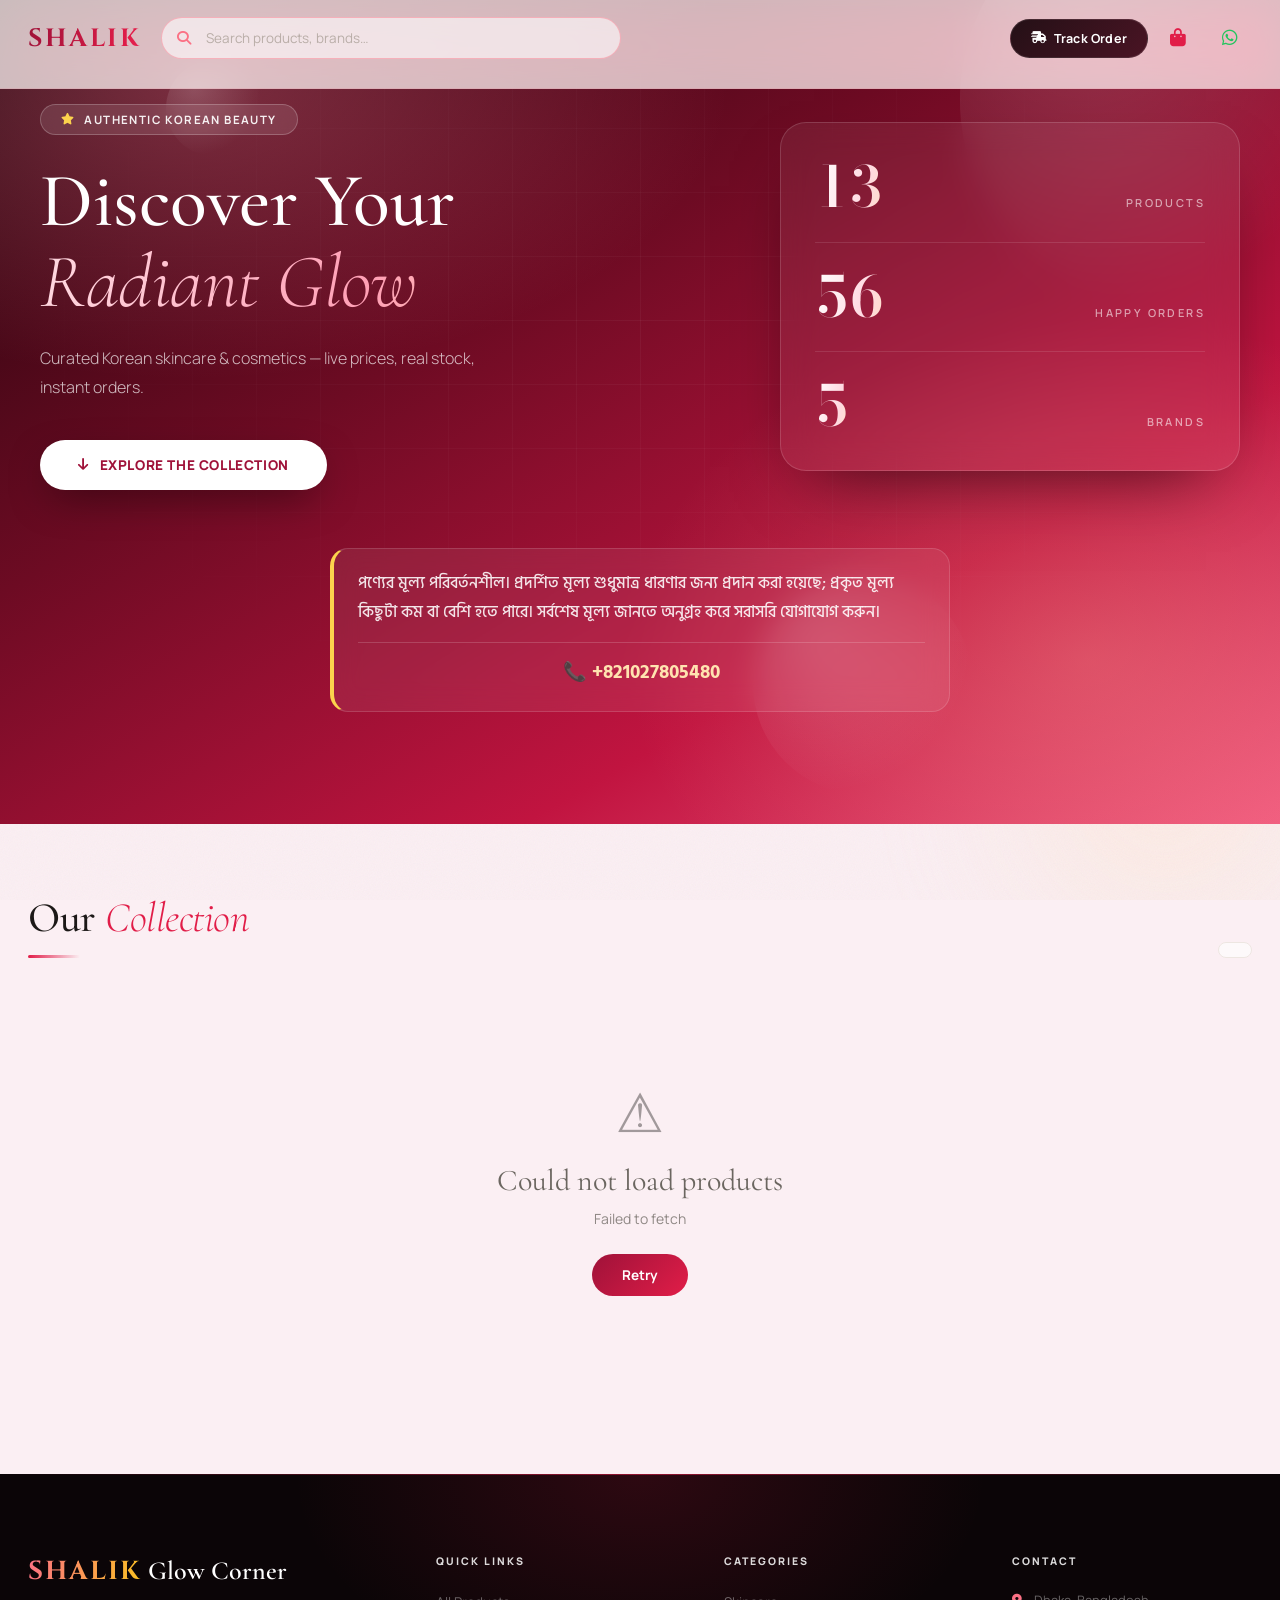
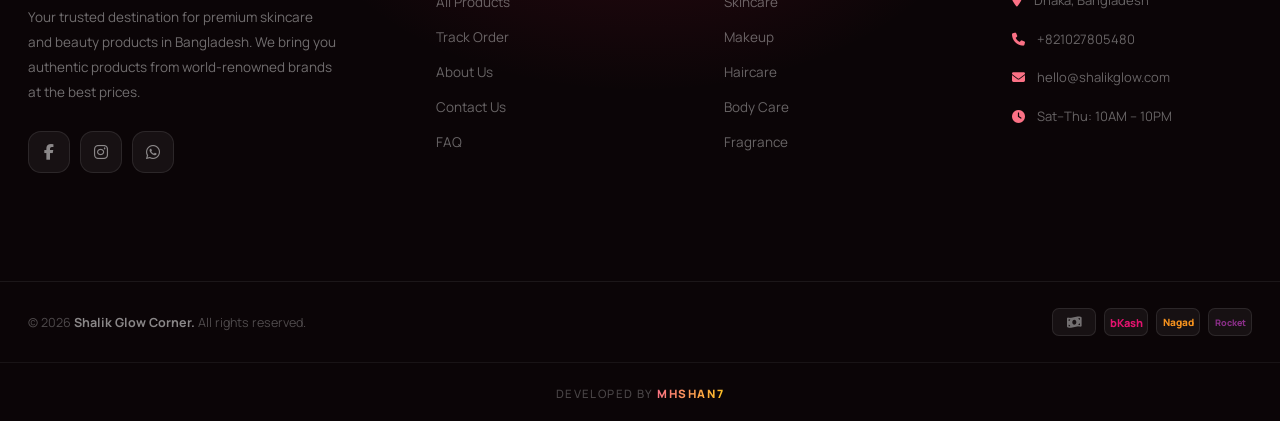
==== index.html @ 6c651832 "v33.3 - mobile view navbar problem fixed" ====
<!DOCTYPE html>
<html lang="en">

<head>
    <meta charset="UTF-8" />
    <meta name="viewport" content="width=device-width, initial-scale=1.0" />
    <title>Shalik Glow Corner</title>
    <meta name="description"
        content="Shalik Glow Corner — authentic Korean skincare and cosmetics in Bangladesh. Live prices, real stock, instant orders and order tracking." />
    <meta name="theme-color" content="#9F1239" />
    <meta property="og:title" content="Shalik Glow Corner" />
    <meta property="og:description" content="Authentic Korean skincare &amp; cosmetics — live prices, real stock, instant orders." />
    <meta property="og:type" content="website" />
    <base target="_top" />
    <link rel="preconnect" href="https://fonts.googleapis.com">
    <link rel="preconnect" href="https://fonts.gstatic.com" crossorigin>
    <link
        href="https://fonts.googleapis.com/css2?family=Cormorant+Garamond:ital,wght@0,400;0,500;0,600;0,700;1,300;1,400;1,600&family=Manrope:wght@300;400;500;600;700;800&family=Cinzel:wght@500;600;700&family=Bodoni+Moda:opsz,wght@6..96,500;6..96,600;6..96,700&family=Hind+Siliguri:wght@400;500;600;700&display=swap"
        rel="stylesheet" />
    <link rel="shortcut icon" href="https://cdn-icons-png.flaticon.com/512/346/346167.png" type="image/x-icon">
    <link rel="stylesheet" href="https://cdnjs.cloudflare.com/ajax/libs/font-awesome/6.5.2/css/all.min.css" />
    <style>
        *,
        *::before,
        *::after {
            box-sizing: border-box;
            margin: 0;
            padding: 0
        }

        :root {
            --rose: #E11D48;
            --rose-d: #9F1239;
            --rose-s: #FFF1F2;
            --rose-m: #FB7185;
            --ink: #1C1917;
            --slate: #6B6660;
            --mist: #F8F5F2;
            --chalk: #FDFBF9;
            --bdr: #EDE6E1;
            --white: #FFFFFF;
            --gold: #B4884A;
            --gold-l: #FDF8EF;
            --green: #15803D;
            --green-l: #F0FDF4;
            --red: #DC2626;
            --red-l: #FEF2F2;
            --blue: #1D4ED8;
            --blue-l: #EFF6FF;
            --teal: #0D9488;
            --teal-l: #F0FDFA;
            --amber: #C2760B;
            --amber-l: #FFFBEB;
            --purple: #7C3AED;
            --purple-l: #F5F3FF;

            --ff-serif: 'Cormorant Garamond', Georgia, serif;
            --ff-sans: 'Manrope', system-ui, sans-serif;
            --ff-logo: 'Cinzel', Georgia, serif;
            --ff-num: 'Bodoni Moda', 'Cormorant Garamond', Didot, serif;

            --r: 14px;
            --r-lg: 22px;
            --r-xl: 30px;

            --sh-sm: 0 2px 10px rgba(90, 40, 55, .06);
            --sh-lg: 0 18px 50px -18px rgba(90, 30, 50, .28), 0 4px 14px rgba(90, 30, 50, .07);
            --sh-rose: 0 14px 34px -10px rgba(225, 29, 72, .5);
            --sh-glass: 0 10px 40px -12px rgba(90, 30, 50, .18);

            /* Silky easings */
            --e-silk: cubic-bezier(.22, 1, .36, 1);
            --e-spring: cubic-bezier(.34, 1.56, .64, 1);
            --e-soft: cubic-bezier(.4, 0, .2, 1);
            --tr: all .38s var(--e-silk);
        }

        html {
            scroll-behavior: smooth;
            overflow-x: clip;
        }

        body {
            font-family: var(--ff-sans);
            background: #FBEFF3;
            color: var(--ink);
            -webkit-font-smoothing: antialiased;
            overflow-x: clip;
            position: relative;
        }

        /* Background scroll lock while a drawer/modal is open */
        html.ovl-open,
        body.ovl-open {
            overflow: hidden
        }

        /* ── Ambient aurora field behind everything ── */
        #aura {
            position: fixed;
            inset: 0;
            z-index: 0;
            pointer-events: none;
            overflow: hidden;
        }

        .aura-blob {
            position: absolute;
            border-radius: 50%;
            filter: blur(64px);
            opacity: .45;
            will-change: transform;
            transform: translateZ(0);
            backface-visibility: hidden;
        }

        .aura-1 {
            width: 38vw;
            height: 38vw;
            background: radial-gradient(circle, #FFC9D7, transparent 68%);
            top: -12vw;
            left: -10vw;
            animation: drift1 26s ease-in-out infinite
        }

        .aura-2 {
            width: 34vw;
            height: 34vw;
            background: radial-gradient(circle, #FFE2C4, transparent 68%);
            bottom: -8vw;
            right: -8vw;
            animation: drift2 32s ease-in-out infinite
        }

        .aura-3 {
            width: 28vw;
            height: 28vw;
            background: radial-gradient(circle, #E4D4FF, transparent 68%);
            top: 42%;
            left: 55%;
            animation: drift3 38s ease-in-out infinite
        }

        @keyframes drift1 {

            0%,
            100% {
                transform: translate3d(0, 0, 0) scale(1)
            }

            50% {
                transform: translate3d(6vw, 8vh, 0) scale(1.15)
            }
        }

        @keyframes drift2 {

            0%,
            100% {
                transform: translate3d(0, 0, 0) scale(1.1)
            }

            50% {
                transform: translate3d(-7vw, -6vh, 0) scale(1)
            }
        }

        @keyframes drift3 {

            0%,
            100% {
                transform: translate3d(0, 0, 0) scale(1)
            }

            50% {
                transform: translate3d(-5vw, 7vh, 0) scale(1.2)
            }
        }

        /* Fine grain overlay for texture */
        body::after {
            content: '';
            position: fixed;
            inset: 0;
            z-index: 1;
            pointer-events: none;
            opacity: .16;
            background-image: url("data:image/svg+xml,%3Csvg xmlns='http://www.w3.org/2000/svg' width='160' height='160'%3E%3Cfilter id='n'%3E%3CfeTurbulence type='fractalNoise' baseFrequency='.85' numOctaves='3'/%3E%3C/filter%3E%3Crect width='160' height='160' filter='url(%23n)' opacity='.32'/%3E%3C/svg%3E");
        }

        #promo-banner,
        #navbar,
        #hero,
        .page,
        .site-footer,
        #mobile-bottom-nav {
            position: relative;
            z-index: 2
        }

        a {
            text-decoration: none;
            color: inherit
        }

        button {
            cursor: pointer;
            border: none;
            font-family: inherit;
            outline: none
        }

        input,
        select,
        textarea {
            font-family: inherit;
            outline: none
        }

        img {
            max-width: 100%
        }

        ::selection {
            background: var(--rose-m);
            color: #fff
        }

        /* Keyboard focus ring for buttons and links only. Inputs already have
           their own focus treatment (border + glow), and a second outline on
           top of it made the field border look inconsistent. */
        button:focus-visible,
        a:focus-visible,
        [role="button"]:focus-visible {
            outline: 2px solid var(--rose);
            outline-offset: 2px
        }

        ::-webkit-scrollbar {
            width: 8px;
            height: 8px
        }

        ::-webkit-scrollbar-track {
            background: var(--rose-s)
        }

        ::-webkit-scrollbar-thumb {
            background: linear-gradient(180deg, var(--rose-m), var(--rose));
            border-radius: 10px
        }

        /* Desktop: no page scrollbar — the top progress bar is the indicator.
           Inner panels (cart, modals) keep theirs so they read as scrollable. */
        @media (min-width: 769px) {

            html {
                scrollbar-width: none;
                -ms-overflow-style: none
            }

            html::-webkit-scrollbar,
            body::-webkit-scrollbar {
                width: 0;
                height: 0;
                display: none
            }
        }

        /* ── Scroll progress ── */
        #scroll-bar {
            position: fixed;
            top: 0;
            left: 0;
            height: 3px;
            width: 0%;
            z-index: 900;
            background: linear-gradient(90deg, var(--rose-d), var(--rose), #F9A8D4);
            box-shadow: 0 0 14px rgba(225, 29, 72, .6);
            transition: width .1s linear;
        }

        /* ── Promo banner with marquee shimmer ── */
        #promo-banner {
            background: linear-gradient(100deg, #6D0B23, #9F1239 45%, #C11440 70%, #6D0B23);
            background-size: 220% 100%;
            animation: bannerFlow 14s linear infinite;
            color: #fff;
            font-size: 12.5px;
            font-weight: 600;
            padding: 11px 48px;
            text-align: center;
            letter-spacing: .4px;
            overflow: hidden
        }

        @keyframes bannerFlow {
            to {
                background-position: -220% 0
            }
        }

        #promo-banner::before {
            content: '';
            position: absolute;
            top: 0;
            bottom: 0;
            width: 40%;
            background: linear-gradient(90deg, transparent, rgba(255, 255, 255, .18), transparent);
            animation: sheen 5s ease-in-out infinite;
        }

        @keyframes sheen {
            0% {
                left: -45%
            }

            60%,
            100% {
                left: 110%
            }
        }

        #banner-text {
            position: relative;
            z-index: 1;
            display: inline-block;
            animation: bannerPop .8s var(--e-spring) both .2s
        }

        @keyframes bannerPop {
            from {
                opacity: 0;
                transform: translateY(-8px)
            }

            to {
                opacity: 1;
                transform: none
            }
        }

        .banner-close {
            position: absolute;
            right: 16px;
            top: 50%;
            transform: translateY(-50%);
            background: rgba(255, 255, 255, .15);
            color: #fff;
            width: 24px;
            height: 24px;
            border-radius: 50%;
            font-size: 11px;
            display: flex;
            align-items: center;
            justify-content: center;
            transition: var(--tr);
            z-index: 2
        }

        .banner-close:hover {
            background: #fff;
            color: var(--rose-d);
            transform: translateY(-50%) rotate(90deg)
        }

        /* ── Navbar ── */
        /* Replace the sticky rule */
        #navbar {
            position: fixed;      /* was: sticky */
            top: 0;
            left: 0;
            right: 0;
            width: 100%;
            z-index: 200;
            background: rgba(253, 251, 249, .72);
            backdrop-filter: blur(22px) saturate(160%);
            -webkit-backdrop-filter: blur(22px) saturate(160%);
            border-bottom: 1px solid rgba(225, 29, 72, .09);
            transition: box-shadow .4s var(--e-silk), background .4s var(--e-silk)
        }

        /* Defensive: make sure mobile never animates a height change */
        @media (max-width: 768px) {
            .nav-main,
            #navbar.stuck .nav-main {
                transition: none;
            }
        }

        #navbar.stuck {
            background: rgba(253, 251, 249, .92);
            box-shadow: 0 8px 30px -14px rgba(90, 30, 50, .28)
        }

        .nav-main {
            max-width: 1320px;
            margin: 0 auto;
            padding: 0 28px;
            display: flex;
            align-items: center;
            gap: 20px;
            height: 76px;
            transition: height .4s var(--e-silk)
        }

        #navbar.stuck .nav-main {
            height: 66px
        }

        .nav-logo {
            font-family: var(--ff-logo);
            font-size: 25px;
            font-weight: 700;
            letter-spacing: 2.5px;
            white-space: nowrap;
            flex-shrink: 0;
            /* A long Site Title from the config sheet used to crush the search
               field; clip it instead of pushing the layout around. */
            max-width: 46%;
            overflow: hidden;
            text-overflow: ellipsis;
            background: linear-gradient(100deg, var(--rose-d), var(--rose) 45%, #F472B6);
            background-size: 200% auto;
            -webkit-background-clip: text;
            background-clip: text;
            color: transparent;
            animation: logoShine 7s linear infinite;
            cursor: pointer;
            transition: var(--tr)
        }

        .nav-logo:hover {
            letter-spacing: 4px
        }

        @keyframes logoShine {
            to {
                background-position: 200% center
            }
        }

        .search-wrap {
            flex: 1;
            max-width: 460px;
            display: flex;
            align-items: center;
            gap: 8px
        }

        .search-input-box {
            flex: 1;
            min-width: 0;
            position: relative
        }

        .search-input-box input {
            width: 100%;
            border: 1.5px solid rgba(251, 113, 133, .45);
            border-radius: 99px;
            padding: 11px 16px 11px 44px;
            font-size: 13.5px;
            background: rgba(255, 255, 255, .6);
            transition: var(--tr);
            color: var(--ink)
        }

        .search-input-box input::placeholder {
            color: #B9AEA8
        }

        .search-input-box input:focus {
            border-color: var(--rose);
            background: #fff;
            box-shadow: 0 0 0 4px rgba(225, 29, 72, .1), 0 6px 20px -8px rgba(225, 29, 72, .35);
            transform: translateY(-1px)
        }

        .search-input-box i {
            position: absolute;
            left: 16px;
            top: 50%;
            transform: translateY(-50%);
            color: var(--rose-m);
            font-size: 14px;
            transition: var(--tr);
            pointer-events: none
        }

        .search-input-box input:focus+i,
        .search-input-box:focus-within i {
            color: var(--rose);
            transform: translateY(-50%) scale(1.12)
        }

        .clear-filter-btn {
            flex-shrink: 0;
            display: none;
            align-items: center;
            gap: 6px;
            padding: 10px 16px;
            border-radius: 99px;
            background: var(--rose-s);
            border: 1.5px solid var(--rose-m);
            color: var(--rose-d);
            font-size: 12.5px;
            font-weight: 700;
            white-space: nowrap;
            transition: var(--tr)
        }

        .clear-filter-btn:hover {
            background: var(--rose);
            border-color: var(--rose);
            color: #fff;
            box-shadow: var(--sh-rose)
        }

        .search-wrap.has-filter .clear-filter-btn {
            display: flex;
            animation: popIn .4s var(--e-spring) both
        }

        @keyframes popIn {
            from {
                opacity: 0;
                transform: scale(.8)
            }

            to {
                opacity: 1;
                transform: scale(1)
            }
        }

        .nav-actions {
            display: flex;
            align-items: center;
            gap: 8px;
            margin-left: auto
        }

        .nav-icon-btn {
            position: relative;
            width: 44px;
            height: 44px;
            border-radius: 14px;
            background: none;
            color: var(--rose);
            font-size: 18px;
            display: flex;
            align-items: center;
            justify-content: center;
            transition: var(--tr)
        }

        .nav-icon-btn::before {
            content: '';
            position: absolute;
            inset: 0;
            border-radius: inherit;
            background: var(--rose-s);
            transform: scale(.6);
            opacity: 0;
            transition: var(--tr)
        }

        .nav-icon-btn i {
            position: relative;
            z-index: 1;
            transition: transform .4s var(--e-spring)
        }

        .nav-icon-btn:hover::before {
            transform: scale(1);
            opacity: 1
        }

        .nav-icon-btn:hover i {
            transform: translateY(-3px) scale(1.1)
        }

        .cart-count {
            position: absolute;
            top: 4px;
            right: 4px;
            background: var(--rose);
            color: #fff;
            font-size: 9.5px;
            font-weight: 800;
            min-width: 18px;
            height: 18px;
            border-radius: 50%;
            display: flex;
            align-items: center;
            justify-content: center;
            border: 2px solid var(--chalk);
            line-height: 1;
            z-index: 2;
            animation: badgePop .45s var(--e-spring) both
        }

        @keyframes badgePop {
            from {
                transform: scale(0) rotate(-25deg)
            }

            to {
                transform: scale(1) rotate(0)
            }
        }

        .nav-track-btn {
            position: relative;
            display: flex;
            align-items: center;
            gap: 7px;
            padding: 10px 20px;
            border-radius: 999px;
            background: linear-gradient(135deg, #241016, #4A1424);
            color: #fff;
            font-size: 12.5px;
            font-weight: 700;
            letter-spacing: .2px;
            border: 1px solid rgba(255, 255, 255, .1);
            white-space: nowrap;
            overflow: hidden;
            transition: var(--tr);
        }

        .nav-track-btn::after {
            content: '';
            position: absolute;
            top: 0;
            bottom: 0;
            left: -60%;
            width: 45%;
            background: linear-gradient(90deg, transparent, rgba(255, 255, 255, .25), transparent);
            transform: skewX(-20deg);
            transition: left .7s var(--e-silk)
        }

        .nav-track-btn:hover::after {
            left: 130%
        }

        .nav-track-btn:hover {
            transform: translateY(-2px);
            box-shadow: 0 12px 26px -10px rgba(225, 29, 72, .65);
            background: linear-gradient(135deg, var(--rose-d), var(--rose))
        }

        .nav-track-btn:hover i {
            animation: truckGo .7s var(--e-silk)
        }

        @keyframes truckGo {

            0%,
            100% {
                transform: translateX(0)
            }

            40% {
                transform: translateX(4px)
            }

            60% {
                transform: translateX(-2px)
            }
        }

        .nav-track-btn:active {
            transform: translateY(0)
        }

        .nav-cats {
            max-width: 1320px;
            margin: 0 auto;
            padding: 0 28px 12px;
            display: flex;
            gap: 7px;
            overflow-x: auto;
            scrollbar-width: none
        }

        .nav-cats::-webkit-scrollbar {
            display: none
        }

        .pill {
            flex-shrink: 0;
            padding: 7px 18px;
            border-radius: 99px;
            font-size: 12.5px;
            font-weight: 600;
            border: 1.5px solid var(--bdr);
            background: rgba(255, 255, 255, .5);
            color: var(--slate);
            transition: var(--tr);
            white-space: nowrap;
            animation: pillIn .5s var(--e-silk) both
        }

        @keyframes pillIn {
            from {
                opacity: 0;
                transform: translateY(8px)
            }

            to {
                opacity: 1;
                transform: none
            }
        }

        .nav-cats .pill:nth-child(1) {
            animation-delay: .02s
        }

        .nav-cats .pill:nth-child(2) {
            animation-delay: .06s
        }

        .nav-cats .pill:nth-child(3) {
            animation-delay: .1s
        }

        .nav-cats .pill:nth-child(4) {
            animation-delay: .14s
        }

        .nav-cats .pill:nth-child(5) {
            animation-delay: .18s
        }

        .nav-cats .pill:nth-child(6) {
            animation-delay: .22s
        }

        .nav-cats .pill:nth-child(7) {
            animation-delay: .26s
        }

        .nav-cats .pill:nth-child(n+8) {
            animation-delay: .3s
        }

        .pill:hover {
            border-color: var(--rose-m);
            color: var(--rose-d);
            transform: translateY(-2px);
            box-shadow: 0 6px 16px -8px rgba(225, 29, 72, .5)
        }

        .pill.on {
            background: linear-gradient(135deg, var(--rose-d), var(--rose));
            border-color: transparent;
            color: #fff;
            font-weight: 700;
            box-shadow: 0 8px 20px -8px rgba(225, 29, 72, .7)
        }

        /* ── Hero ── */
        #hero {
            overflow: hidden;
            background:
                radial-gradient(ellipse 70% 60% at 15% 10%, rgba(255, 120, 150, .35), transparent 60%),
                radial-gradient(ellipse 60% 70% at 85% 80%, rgba(255, 190, 150, .25), transparent 60%),
                linear-gradient(150deg, #180409 0%, #6D0B23 38%, #C11440 72%, #F0567E 100%);
            padding: 104px 28px 112px;
            isolation: isolate;
        }

        #hero::after {
            content: '';
            position: absolute;
            inset: 0;
            background-image:
                linear-gradient(rgba(255, 255, 255, .045) 1px, transparent 1px),
                linear-gradient(90deg, rgba(255, 255, 255, .045) 1px, transparent 1px);
            background-size: 64px 64px;
            mask-image: radial-gradient(ellipse 70% 70% at 50% 40%, #000, transparent 75%);
            -webkit-mask-image: radial-gradient(ellipse 70% 70% at 50% 40%, #000, transparent 75%);
            pointer-events: none;
            z-index: 0
        }

        .hero-petal {
            position: absolute;
            border-radius: 50%;
            background: radial-gradient(circle at 30% 30%, rgba(255, 255, 255, .16), transparent 70%);
            pointer-events: none;
            z-index: 0
        }

        .hero-petal-1 {
            width: 420px;
            height: 420px;
            top: -110px;
            right: -100px;
            animation: float1 18s ease-in-out infinite
        }

        .hero-petal-2 {
            width: 220px;
            height: 220px;
            bottom: 30px;
            right: 24%;
            animation: float2 22s ease-in-out infinite
        }

        .hero-petal-3 {
            width: 96px;
            height: 96px;
            top: 60px;
            left: 13%;
            animation: float3 15s ease-in-out infinite
        }

        @keyframes float1 {

            0%,
            100% {
                transform: translate(0, 0) scale(1)
            }

            50% {
                transform: translate(-26px, 30px) scale(1.08)
            }
        }

        @keyframes float2 {

            0%,
            100% {
                transform: translate(0, 0)
            }

            50% {
                transform: translate(24px, -28px)
            }
        }

        @keyframes float3 {

            0%,
            100% {
                transform: translate(0, 0) scale(1)
            }

            50% {
                transform: translate(18px, 22px) scale(1.18)
            }
        }

        /* Falling sparkle petals */
        .spark {
            position: absolute;
            top: -30px;
            border-radius: 50% 0 50% 50%;
            background: rgba(255, 255, 255, .5);
            pointer-events: none;
            z-index: 0;
            animation: fall linear infinite
        }

        @keyframes fall {
            0% {
                transform: translateY(-40px) rotate(0deg);
                opacity: 0
            }

            10% {
                opacity: .7
            }

            90% {
                opacity: .5
            }

            100% {
                transform: translateY(105vh) rotate(420deg);
                opacity: 0
            }
        }

        .hero-inner {
            max-width: 700px;
            margin: 0 auto;
            text-align: center;
            position: relative;
            z-index: 1
        }

        .hero-eyebrow {
            display: inline-flex;
            align-items: center;
            gap: 9px;
            background: rgba(255, 255, 255, .1);
            border: 1px solid rgba(255, 255, 255, .22);
            color: rgba(255, 255, 255, .92);
            border-radius: 99px;
            padding: 7px 20px;
            font-size: 11.5px;
            font-weight: 700;
            letter-spacing: 1.4px;
            text-transform: uppercase;
            margin-bottom: 26px;
            backdrop-filter: blur(10px);
            animation: rise .9s var(--e-silk) both .1s
        }

        .hero-eyebrow i {
            color: #FCD34D;
            animation: twinkle 2.6s ease-in-out infinite
        }

        @keyframes twinkle {

            0%,
            100% {
                opacity: 1;
                transform: scale(1) rotate(0)
            }

            50% {
                opacity: .55;
                transform: scale(1.25) rotate(20deg)
            }
        }

        @keyframes rise {
            from {
                opacity: 0;
                transform: translateY(26px)
            }

            to {
                opacity: 1;
                transform: none
            }
        }

        .hero-title {
            font-family: var(--ff-serif);
            font-size: clamp(40px, 6.6vw, 76px);
            font-weight: 500;
            color: #fff;
            line-height: 1.06;
            margin-bottom: 22px;
            letter-spacing: -.5px;
            animation: rise 1s var(--e-silk) both .22s
        }

        .hero-title em {
            font-style: italic;
            font-weight: 300;
            background: linear-gradient(100deg, #FFD9E1, #FF9FB5 40%, #FFE3B0 75%, #FFD9E1);
            background-size: 220% auto;
            -webkit-background-clip: text;
            background-clip: text;
            color: transparent;
            animation: logoShine 6s linear infinite
        }

        .hero-sub {
            color: rgba(255, 255, 255, .72);
            font-size: 16px;
            font-weight: 300;
            max-width: 470px;
            margin: 0 auto 38px;
            line-height: 1.8;
            animation: rise 1s var(--e-silk) both .34s
        }

        .hero-btn {
            position: relative;
            display: inline-flex;
            align-items: center;
            gap: 11px;
            background: #fff;
            color: var(--rose-d);
            font-size: 13.5px;
            font-weight: 800;
            padding: 16px 38px;
            border-radius: 99px;
            transition: var(--tr);
            box-shadow: 0 14px 40px -12px rgba(0, 0, 0, .55);
            letter-spacing: .6px;
            text-transform: uppercase;
            overflow: hidden;
            animation: rise 1s var(--e-silk) both .46s
        }

        .hero-btn::before {
            content: '';
            position: absolute;
            inset: 0;
            background: linear-gradient(120deg, var(--rose-d), var(--rose));
            transform: translateY(101%);
            transition: transform .45s var(--e-silk);
            z-index: 0
        }

        .hero-btn span,
        .hero-btn i {
            position: relative;
            z-index: 1;
            transition: color .35s var(--e-silk)
        }

        .hero-btn:hover::before {
            transform: translateY(0)
        }

        .hero-btn:hover {
            color: #fff;
            transform: translateY(-4px);
            box-shadow: 0 20px 50px -14px rgba(0, 0, 0, .6)
        }

        .hero-btn:hover i {
            animation: bob 1s ease-in-out infinite
        }

        @keyframes bob {

            0%,
            100% {
                transform: translateY(0)
            }

            50% {
                transform: translateY(4px)
            }
        }

        .hero-stats {
            display: flex;
            justify-content: center;
            gap: 56px;
            margin-top: 62px;
            padding-top: 42px;
            border-top: 1px solid rgba(255, 255, 255, .16);
            animation: rise 1s var(--e-silk) both .58s
        }

        .hero-stat strong {
            display: block;
            font-family: var(--ff-num);
            font-size: 42px;
            font-weight: 600;
            line-height: 1;
            margin-bottom: 8px;
            font-variant-numeric: lining-nums tabular-nums;
            background: linear-gradient(100deg, #FFFFFF, #FFD9E1 35%, #FFE3B0 65%, #FFFFFF);
            background-size: 220% auto;
            -webkit-background-clip: text;
            background-clip: text;
            color: transparent;
            animation: logoShine 7s linear infinite
        }

        .hero-stat span {
            font-size: 10.5px;
            color: rgba(255, 255, 255, .58);
            letter-spacing: 1.6px;
            text-transform: uppercase;
            font-weight: 600
        }

        /* ── Desktop: copy left, stats panel right, price note spanning both ── */
        @media (min-width: 981px) {
            .hero-inner {
                max-width: 1200px;
                display: grid;
                grid-template-columns: minmax(0, 1.1fr) minmax(360px, .9fr);
                column-gap: 72px;
                align-items: center;
                text-align: left
            }

            .hero-copy {
                grid-column: 1;
                grid-row: 1
            }

            .hero-sub {
                margin-left: 0;
                margin-right: 0;
                max-width: 440px
            }

            .hero-stats {
                grid-column: 2;
                grid-row: 1;
                display: flex;
                flex-direction: column;
                justify-content: center;
                gap: 0;
                width: 100%;
                max-width: 460px;
                margin: 0 0 0 auto;
                padding: 10px 34px;
                border-top: none;
                border: 1px solid rgba(255, 255, 255, .15);
                border-radius: 26px;
                background: rgba(255, 255, 255, .06);
                backdrop-filter: blur(16px);
                -webkit-backdrop-filter: blur(16px);
                box-shadow: 0 30px 70px -34px rgba(0, 0, 0, .7);
                position: relative;
                overflow: hidden;
                animation: panelIn 1.1s var(--e-silk) both .5s
            }

            /* slow sweep of light across the panel */
            .hero-stats::after {
                content: '';
                position: absolute;
                top: 0;
                bottom: 0;
                left: -55%;
                width: 45%;
                background: linear-gradient(90deg, transparent, rgba(255, 255, 255, .09), transparent);
                transform: skewX(-18deg);
                animation: panelSweep 7s ease-in-out infinite 2.2s;
                pointer-events: none
            }

            @keyframes panelIn {
                from {
                    opacity: 0;
                    transform: translateX(46px) scale(.96)
                }

                to {
                    opacity: 1;
                    transform: none
                }
            }

            @keyframes panelSweep {
                0% {
                    left: -55%
                }

                55%,
                100% {
                    left: 125%
                }
            }

            .hero-stat {
                display: flex;
                align-items: baseline;
                justify-content: space-between;
                gap: 22px;
                padding: 26px 0;
                border-bottom: 1px solid rgba(255, 255, 255, .11);
                transition: transform .45s var(--e-silk);
                animation: statIn .85s var(--e-silk) both;
                position: relative;
                z-index: 1
            }

            .hero-stat:last-child {
                border-bottom: none
            }

            .hero-stat:nth-child(1) {
                animation-delay: .72s
            }

            .hero-stat:nth-child(2) {
                animation-delay: .86s
            }

            .hero-stat:nth-child(3) {
                animation-delay: 1s
            }

            @keyframes statIn {
                from {
                    opacity: 0;
                    transform: translateX(34px)
                }

                to {
                    opacity: 1;
                    transform: none
                }
            }

            .hero-stat:hover {
                transform: translateX(-6px)
            }

            .hero-stat strong {
                font-size: clamp(46px, 4.4vw, 66px);
                margin-bottom: 0;
                letter-spacing: -1px
            }

            .hero-stat span {
                font-size: 11px;
                letter-spacing: 2.4px;
                text-align: right;
                transition: color .4s var(--e-silk)
            }

            .hero-stat:hover span {
                color: rgba(255, 255, 255, .9)
            }

            .price-note {
                grid-column: 1 / -1;
                grid-row: 2
            }
        }

        .price-note {
            font-family: "Hind Siliguri", sans-serif;
            font-size: 15.5px;
            font-weight: 500;
            line-height: 1.9;
            color: rgba(255, 255, 255, .88);
            background: rgba(255, 255, 255, .07);
            border: 1px solid rgba(255, 255, 255, .14);
            border-left: 4px solid #FCD34D;
            backdrop-filter: blur(14px);
            padding: 20px 24px;
            border-radius: 18px;
            margin: 58px auto 0;
            max-width: 620px;
            text-align: left;
            animation: rise 1s var(--e-silk) both .7s
        }

        .contact-number {
            margin-top: 14px;
            padding-top: 12px;
            border-top: 1px solid rgba(255, 255, 255, .16);
            font-size: 19px;
            font-weight: 700;
            text-align: center
        }

        .contact-number a {
            color: #FFE3B0;
            transition: var(--tr);
            display: inline-block
        }

        .contact-number a:hover {
            color: #fff;
            transform: scale(1.05)
        }

        /* ── Page ── */
        .page {
            max-width: 1320px;
            margin: 0 auto;
            padding: 68px 28px;
            scroll-margin-top: 130px
        }

        .section-head {
            display: flex;
            align-items: flex-end;
            justify-content: space-between;
            margin-bottom: 36px;
            gap: 16px;
            flex-wrap: wrap
        }

        .section-title {
            font-family: var(--ff-serif);
            font-size: 42px;
            font-weight: 500;
            color: var(--ink);
            letter-spacing: -.5px;
            position: relative
        }

        .section-title span {
            font-style: italic;
            font-weight: 300;
            color: var(--rose)
        }

        .section-title::after {
            content: '';
            display: block;
            width: 52px;
            height: 3px;
            border-radius: 3px;
            margin-top: 12px;
            background: linear-gradient(90deg, var(--rose), transparent);
            transform-origin: left;
            animation: growLine .9s var(--e-silk) both .2s
        }

        @keyframes growLine {
            from {
                transform: scaleX(0)
            }

            to {
                transform: scaleX(1)
            }
        }

        .section-count {
            font-size: 12px;
            color: var(--slate);
            font-weight: 700;
            letter-spacing: 1.2px;
            text-transform: uppercase;
            background: rgba(255, 255, 255, .6);
            border: 1px solid var(--bdr);
            padding: 7px 16px;
            border-radius: 99px
        }

        .loading-box {
            text-align: center;
            padding: 80px 24px
        }

        .spin {
            width: 48px;
            height: 48px;
            border: 3px solid rgba(225, 29, 72, .15);
            border-top-color: var(--rose);
            border-right-color: var(--rose-m);
            border-radius: 50%;
            animation: spin .8s cubic-bezier(.6, .2, .4, .8) infinite;
            margin: 0 auto 18px
        }

        @keyframes spin {
            to {
                transform: rotate(360deg)
            }
        }

        .state-icon {
            font-size: 54px;
            margin-bottom: 14px;
            opacity: .4;
            animation: bob 2.6s ease-in-out infinite
        }

        .state-title {
            font-family: var(--ff-serif);
            font-size: 30px;
            color: var(--slate);
            margin-bottom: 8px
        }

        .state-sub {
            font-size: 14px;
            color: var(--slate);
            opacity: .75;
            max-width: 340px;
            margin: 0 auto 24px;
            line-height: 1.7
        }

        .btn-retry {
            background: linear-gradient(135deg, var(--rose-d), var(--rose));
            color: #fff;
            padding: 12px 30px;
            border-radius: 99px;
            font-size: 13.5px;
            font-weight: 700;
            transition: var(--tr)
        }

        .btn-retry:hover {
            transform: translateY(-2px);
            box-shadow: var(--sh-rose)
        }

        /* ── Product grid ── */
        #product-grid {
            display: grid;
            grid-template-columns: repeat(auto-fill, minmax(232px, 1fr));
            gap: 24px
        }

        .card {
            background: rgba(255, 255, 255, .78);
            backdrop-filter: blur(12px);
            border-radius: var(--r-lg);
            border: 1px solid rgba(255, 255, 255, .9);
            box-shadow: var(--sh-sm);
            overflow: hidden;
            display: flex;
            flex-direction: column;
            cursor: pointer;
            transition: transform .5s var(--e-silk), box-shadow .5s var(--e-silk), border-color .5s var(--e-silk);
            position: relative;
            will-change: transform
        }

        .card::before {
            content: '';
            position: absolute;
            inset: 0;
            border-radius: inherit;
            padding: 1px;
            background: linear-gradient(140deg, var(--rose-m), transparent 45%, transparent 60%, #FBBF24);
            -webkit-mask: linear-gradient(#000 0 0) content-box, linear-gradient(#000 0 0);
            -webkit-mask-composite: xor;
            mask-composite: exclude;
            opacity: 0;
            transition: opacity .45s var(--e-silk);
            pointer-events: none;
            z-index: 3
        }

        .card:hover::before {
            opacity: 1
        }

        .card:hover {
            transform: translateY(-10px);
            box-shadow: var(--sh-lg)
        }

        .card-img {
            position: relative;
            aspect-ratio: 1;
            overflow: hidden;
            background: var(--mist)
        }

        .card-img::after {
            content: '';
            position: absolute;
            inset: 0;
            background: linear-gradient(180deg, transparent 55%, rgba(28, 25, 23, .16));
            opacity: 0;
            transition: opacity .5s var(--e-silk);
            pointer-events: none
        }

        .card:hover .card-img::after {
            opacity: 1
        }

        .card-img img {
            width: 100%;
            height: 100%;
            object-fit: cover;
            transition: transform .9s var(--e-silk), filter .6s var(--e-silk)
        }

        .card:hover .card-img img {
            transform: scale(1.1) rotate(.6deg);
            filter: saturate(1.12)
        }

        .card-badges {
            position: absolute;
            top: 12px;
            left: 12px;
            display: flex;
            flex-direction: column;
            gap: 6px;
            z-index: 2
        }

        .badge {
            display: inline-block;
            padding: 4px 11px;
            border-radius: 99px;
            font-size: 10.5px;
            font-weight: 800;
            letter-spacing: .5px;
            line-height: 1.5;
            backdrop-filter: blur(6px);
            box-shadow: 0 4px 12px -4px rgba(0, 0, 0, .4);
            animation: popIn .5s var(--e-spring) both .15s
        }

        .badge-sale {
            background: linear-gradient(135deg, #18181B, #3F3F46);
            color: #fff
        }

        .badge-oos {
            background: rgba(100, 116, 139, .85);
            color: #fff
        }

        .badge-low {
            background: linear-gradient(135deg, #B45309, var(--amber));
            color: #fff
        }

        .card-quick {
            position: absolute;
            top: 12px;
            right: 12px;
            width: 38px;
            height: 38px;
            border-radius: 50%;
            background: rgba(255, 255, 255, .92);
            color: var(--rose);
            font-size: 15px;
            display: none;
            align-items: center;
            justify-content: center;
            opacity: 0;
            transform: scale(.7) rotate(-30deg);
            transition: var(--tr);
            box-shadow: 0 4px 16px rgba(0, 0, 0, .16);
            backdrop-filter: blur(6px);
            z-index: 2
        }

        .card:hover .card-quick {
            opacity: 1;
            transform: scale(1) rotate(0)
        }

        .card-quick:hover {
            background: var(--rose);
            color: #fff
        }

        .card-body {
            padding: 17px 17px 19px;
            flex: 1;
            display: flex;
            flex-direction: column;
            gap: 6px;
            position: relative;
            z-index: 1
        }

        .card-brand {
            font-size: 9.5px;
            font-weight: 800;
            color: var(--rose);
            text-transform: uppercase;
            letter-spacing: 1.4px
        }

        .card-name {
            font-size: 13.5px;
            font-weight: 600;
            color: var(--ink);
            line-height: 1.4;
            display: -webkit-box;
            -webkit-line-clamp: 2;
            -webkit-box-orient: vertical;
            overflow: hidden;
            transition: color .35s var(--e-silk)
        }

        .card:hover .card-name {
            color: var(--rose-d)
        }

        .card-size {
            font-size: 11px;
            color: var(--slate);
            font-weight: 600;
            padding-top: 6px;
            letter-spacing: .3px
        }

        .card-pricing {
            display: flex;
            align-items: baseline;
            gap: 9px;
            margin-top: 6px;
            flex-wrap: wrap
        }

        .p-new,
        .p-old,
        .ci-price-old,
        .modal-price,
        .m-price,
        .modal-price-old,
        .ci-price,
        .ci-tot,
        .cf-price,
        .cart-line,
        .osm-line,
        .tr-totals,
        .inv-line,
        .inv-grand,
        .order-id-val,
        .tracking-val {
            font-family: "Hind Siliguri", var(--ff-sans), sans-serif;
        }

        .p-new {
            font-size: 19px;
            font-weight: 700;
            color: var(--rose-d)
        }

        .p-old {
            font-size: 12.5px;
            color: #B0A69F;
            text-decoration: line-through
        }

        .card-foot {
            display: flex;
            align-items: center;
            justify-content: space-between;
            margin-top: auto;
            padding-top: 12px
        }

        .stock-tag {
            font-size: 10px;
            font-weight: 800;
            padding: 5px 12px;
            border-radius: 99px;
            letter-spacing: .8px;
            text-transform: uppercase
        }

        .stock-tag.in {
            background: rgba(21, 128, 61, .12);
            color: #146C33
        }

        .stock-tag.out {
            background: rgba(159, 18, 57, .12);
            color: var(--rose-d)
        }

        .stock-tag.low {
            background: rgba(194, 118, 11, .14);
            color: #96580A
        }

        .add-btn {
            position: relative;
            width: 40px;
            height: 40px;
            border-radius: 50%;
            background: linear-gradient(135deg, var(--rose-d), var(--rose));
            color: #fff;
            font-size: 15px;
            display: flex;
            align-items: center;
            justify-content: center;
            transition: var(--tr);
            flex-shrink: 0;
            box-shadow: 0 6px 16px -6px rgba(225, 29, 72, .7)
        }

        .add-btn::after {
            content: '';
            position: absolute;
            inset: 0;
            border-radius: 50%;
            border: 2px solid var(--rose-m);
            opacity: 0;
            transition: var(--tr)
        }

        .add-btn:hover:not(:disabled) {
            transform: scale(1.14) rotate(8deg);
            box-shadow: var(--sh-rose)
        }

        .add-btn:hover:not(:disabled)::after {
            opacity: 1;
            transform: scale(1.35)
        }

        .add-btn:active:not(:disabled) {
            transform: scale(.9)
        }

        .add-btn:disabled {
            background: #DED7D2;
            box-shadow: none;
            cursor: not-allowed
        }

        /* ── Cart drawer ── */
        #cart-veil {
            position: fixed;
            inset: 0;
            background: rgba(45, 20, 28, .42);
            backdrop-filter: blur(5px);
            z-index: 300;
            opacity: 0;
            pointer-events: none;
            transition: opacity .4s var(--e-silk)
        }

        #cart-veil.on {
            opacity: 1;
            pointer-events: all
        }

        #cart {
            position: fixed;
            right: 0;
            top: 0;
            height: 100%;
            width: min(432px, 100vw);
            background: var(--chalk);
            z-index: 301;
            display: flex;
            flex-direction: column;
            transform: translateX(100%);
            visibility: hidden;
            transition: transform .5s var(--e-silk), visibility .5s;
            box-shadow: -18px 0 60px -18px rgba(60, 20, 35, .45)
        }

        #cart.on {
            transform: translateX(0);
            visibility: visible
        }

        .cart-head {
            display: flex;
            align-items: center;
            justify-content: space-between;
            padding: 24px;
            border-bottom: 1px solid var(--bdr);
            background: linear-gradient(180deg, var(--rose-s), transparent)
        }

        .cart-head h3 {
            font-family: var(--ff-serif);
            font-size: 28px;
            font-weight: 600;
            color: var(--ink)
        }

        .icon-btn {
            width: 38px;
            height: 38px;
            border-radius: 50%;
            background: var(--mist);
            color: var(--slate);
            font-size: 16px;
            display: flex;
            align-items: center;
            justify-content: center;
            transition: var(--tr);
            flex-shrink: 0
        }

        .icon-btn:hover {
            background: var(--rose);
            color: #fff;
            transform: rotate(90deg)
        }

        .cart-body {
            flex: 1;
            min-height: 0;
            overflow-y: auto;
            overflow-x: hidden;
            overscroll-behavior: contain;
            padding: 20px 24px;
            display: flex;
            flex-direction: column;
            scrollbar-width: thin;
            scrollbar-color: var(--rose-m) transparent;
        }

        .cart-body::-webkit-scrollbar {
            width: 6px;
        }

        .cart-body::-webkit-scrollbar-track {
            background: transparent;
        }

        .cart-body::-webkit-scrollbar-thumb {
            background: linear-gradient(180deg, var(--rose-m), var(--rose));
            border-radius: 99px;
        }

        .cart-body::-webkit-scrollbar-thumb:hover {
            background: var(--rose-d);
        }

        .cart-empty {
            flex: 1;
            display: flex;
            flex-direction: column;
            align-items: center;
            justify-content: center;
            text-align: center;
            gap: 16px;
            padding: 40px 0
        }

        .cart-empty i {
            font-size: 58px;
            color: var(--rose-s);
            animation: bob 3s ease-in-out infinite
        }

        .cart-empty p {
            font-size: 15px;
            color: var(--slate)
        }

        .btn-shop {
            background: var(--rose-s);
            color: var(--rose-d);
            padding: 11px 26px;
            border-radius: 99px;
            font-size: 13.5px;
            font-weight: 700;
            transition: var(--tr)
        }

        .btn-shop:hover {
            background: var(--rose);
            color: #fff;
            transform: translateY(-2px);
            box-shadow: var(--sh-rose)
        }

        .ci {
            display: flex;
            gap: 14px;
            align-items: flex-start;
            flex-shrink: 0;
            margin-bottom: 18px;
            transition: max-height .32s var(--e-silk), margin-bottom .32s var(--e-silk),
                opacity .26s ease, transform .32s var(--e-silk)
        }

        .cart-body .ci:last-child {
            margin-bottom: 0
        }

        /* Entry animation belongs to the drawer opening, not to data updates */
        #cart.on .ci {
            animation: slideIn .5s var(--e-silk) both
        }

        .ci.removing {
            max-height: 0;
            margin-bottom: 0;
            opacity: 0;
            overflow: hidden;
            transform: translateX(30px);
            animation: none !important;
            pointer-events: none
        }

        @keyframes slideIn {
            from {
                opacity: 0;
                transform: translateX(26px)
            }

            to {
                opacity: 1;
                transform: none
            }
        }

        #cart.on .ci:nth-child(1) {
            animation-delay: .04s
        }

        #cart.on .ci:nth-child(2) {
            animation-delay: .1s
        }

        #cart.on .ci:nth-child(3) {
            animation-delay: .16s
        }

        #cart.on .ci:nth-child(4) {
            animation-delay: .22s
        }

        #cart.on .ci:nth-child(n+5) {
            animation-delay: .28s
        }

        .ci-img {
            width: 72px;
            height: 72px;
            border-radius: var(--r);
            object-fit: cover;
            flex-shrink: 0;
            background: var(--mist);
            border: 1px solid var(--bdr);
            transition: var(--tr)
        }

        .ci:hover .ci-img {
            transform: scale(1.06);
            box-shadow: var(--sh-sm)
        }

        .ci-info {
            flex: 1;
            min-width: 0
        }

        .ci-name {
            font-size: 13px;
            font-weight: 600;
            color: var(--ink);
            line-height: 1.45;
            display: -webkit-box;
            -webkit-line-clamp: 2;
            -webkit-box-orient: vertical;
            overflow: hidden;
            margin-bottom: 4px
        }

        .ci-price {
            font-size: 15px;
            font-weight: 700;
            color: var(--rose-d)
        }

        .ci-price-old {
            font-size: 11px;
            color: #B0A69F;
            text-decoration: line-through;
            margin-left: 6px
        }

        .ci-row {
            display: flex;
            align-items: center;
            gap: 8px;
            margin-top: 8px
        }

        .q-btn {
            width: 29px;
            height: 29px;
            border-radius: 50%;
            border: 1.5px solid var(--bdr);
            background: #fff;
            font-size: 14px;
            display: flex;
            align-items: center;
            justify-content: center;
            color: var(--ink);
            transition: var(--tr);
            flex-shrink: 0
        }

        .q-btn:hover {
            border-color: var(--rose);
            color: #fff;
            background: var(--rose);
            transform: scale(1.12)
        }

        .q-n.bump,
        .ci-tot.bump {
            animation: numBump .34s var(--e-spring)
        }

        /* .ci-tot is flush to the right padding edge — scale inward, not outward */
        .ci-tot.bump {
            transform-origin: right center
        }

        @keyframes numBump {
            0% {
                transform: scale(1)
            }

            45% {
                transform: scale(1.28);
                color: var(--rose)
            }

            100% {
                transform: scale(1)
            }
        }

        .q-n {
            display: inline-block;
            font-size: 13.5px;
            font-weight: 800;
            min-width: 22px;
            text-align: center
        }

        .ci-rm {
            background: none;
            color: #B0A69F;
            font-size: 11.5px;
            font-weight: 600;
            margin-left: 6px;
            transition: var(--tr)
        }

        .ci-rm:hover {
            color: var(--red);
            letter-spacing: .4px
        }

        .ci-tot {
            font-size: 13.5px;
            font-weight: 800;
            color: var(--ink);
            white-space: nowrap;
            flex-shrink: 0
        }

        .cart-foot {
            padding: 20px 24px 28px;
            border-top: 1px solid var(--bdr);
            background: rgba(255, 241, 242, .4)
        }

        .cart-line {
            display: flex;
            justify-content: space-between;
            font-size: 13.5px;
            color: var(--slate);
            margin-bottom: 9px;
            gap: 12px
        }

        .cart-line.big {
            font-size: 19px;
            font-weight: 800;
            color: var(--ink);
            padding-top: 13px;
            border-top: 1.5px dashed var(--bdr);
            margin-top: 11px
        }

        .btn-checkout,
        .btn-place,
        .btn-done {
            position: relative;
            width: 100%;
            background: linear-gradient(135deg, var(--rose-d), var(--rose));
            color: #fff;
            font-size: 15px;
            font-weight: 700;
            padding: 17px;
            border-radius: 16px;
            display: flex;
            align-items: center;
            justify-content: center;
            gap: 10px;
            transition: var(--tr);
            overflow: hidden;
            letter-spacing: .3px
        }

        .btn-checkout {
            margin-top: 18px
        }

        .btn-checkout::after,
        .btn-place::after,
        .btn-done::after {
            content: '';
            position: absolute;
            top: 0;
            bottom: 0;
            left: -60%;
            width: 45%;
            background: linear-gradient(90deg, transparent, rgba(255, 255, 255, .3), transparent);
            transform: skewX(-20deg);
            transition: left .75s var(--e-silk)
        }

        .btn-checkout:hover::after,
        .btn-place:hover:not(:disabled)::after,
        .btn-done:hover::after {
            left: 130%
        }

        .btn-checkout:hover,
        .btn-place:hover:not(:disabled),
        .btn-done:hover {
            transform: translateY(-3px);
            box-shadow: var(--sh-rose)
        }

        .btn-checkout:disabled,
        .btn-place:disabled {
            opacity: .55;
            cursor: not-allowed;
            transform: none
        }

        /* ── Modal ── */
        #modal-veil {
            position: fixed;
            inset: 0;
            background: rgba(45, 20, 28, .55);
            backdrop-filter: blur(10px);
            z-index: 400;
            display: flex;
            align-items: center;
            justify-content: center;
            padding: 20px;
            opacity: 0;
            pointer-events: none;
            transition: opacity .35s var(--e-silk)
        }

        #modal-veil.on {
            opacity: 1;
            pointer-events: all
        }

        #modal {
            background: #fff;
            border-radius: var(--r-xl);
            width: 100%;
            max-width: 800px;
            max-height: 90vh;
            overflow: hidden;
            display: grid;
            grid-template-columns: 1fr 1fr;
            transform: scale(.9) translateY(24px);
            opacity: 0;
            transition: transform .5s var(--e-spring), opacity .35s ease;
            box-shadow: 0 40px 90px -30px rgba(60, 20, 35, .6)
        }

        #modal-veil.on #modal {
            transform: scale(1) translateY(0);
            opacity: 1
        }

        .modal-img {
            background: var(--mist);
            position: relative;
            overflow: hidden
        }

        .modal-img img {
            width: 100%;
            height: 100%;
            object-fit: cover;
            min-height: 380px;
            transition: transform 1s var(--e-silk)
        }

        .modal-img:hover img {
            transform: scale(1.06)
        }

        .modal-x {
            position: absolute;
            top: 15px;
            right: 15px;
            width: 36px;
            height: 36px;
            border-radius: 50%;
            background: rgba(255, 255, 255, .9);
            font-size: 16px;
            color: var(--ink);
            display: flex;
            align-items: center;
            justify-content: center;
            backdrop-filter: blur(6px);
            z-index: 2;
            transition: var(--tr)
        }

        .modal-x:hover {
            background: var(--rose);
            color: #fff;
            transform: rotate(90deg)
        }

        .modal-info {
            padding: 34px 32px;
            overflow-y: auto;
            display: flex;
            flex-direction: column;
            gap: 16px
        }

        .modal-info.locked {
            overflow-y: hidden;
        }

        #modal-veil.on .modal-info>* {
            animation: rise .55s var(--e-silk) both
        }

        #modal-veil.on .modal-info>*:nth-child(1) {
            animation-delay: .12s
        }

        #modal-veil.on .modal-info>*:nth-child(2) {
            animation-delay: .17s
        }

        #modal-veil.on .modal-info>*:nth-child(3) {
            animation-delay: .22s
        }

        #modal-veil.on .modal-info>*:nth-child(4) {
            animation-delay: .27s
        }

        #modal-veil.on .modal-info>*:nth-child(5) {
            animation-delay: .32s
        }

        #modal-veil.on .modal-info>*:nth-child(6) {
            animation-delay: .37s
        }

        #modal-veil.on .modal-info>*:nth-child(7) {
            animation-delay: .42s
        }

        .modal-brand {
            font-size: 10.5px;
            font-weight: 800;
            color: var(--rose);
            text-transform: uppercase;
            letter-spacing: 1.6px
        }

        .modal-name {
            font-family: var(--ff-serif);
            font-size: 30px;
            font-weight: 600;
            color: var(--ink);
            line-height: 1.18;
            letter-spacing: -.3px
        }

        .modal-sku {
            font-size: 11px;
            color: #B0A69F;
            letter-spacing: .6px
        }

        .modal-desc {
            font-size: 13.5px;
            color: var(--slate);
            line-height: 1.8;
            font-weight: 600
        }

        .modal-price-row {
            display: flex;
            align-items: center;
            gap: 12px;
            flex-wrap: wrap
        }

        .modal-price {
            font-size: 32px;
            font-weight: 800;
            color: var(--rose-d)
        }

        .modal-price-old {
            font-size: 16px;
            color: #B0A69F;
            text-decoration: line-through
        }

        .modal-disc {
            background: linear-gradient(135deg, var(--rose-d), var(--rose));
            color: #fff;
            padding: 4px 13px;
            border-radius: 99px;
            font-size: 11.5px;
            font-weight: 800;
            letter-spacing: .5px;
            animation: pulseGlow 2.4s ease-in-out infinite
        }

        @keyframes pulseGlow {

            0%,
            100% {
                box-shadow: 0 0 0 0 rgba(225, 29, 72, .5)
            }

            50% {
                box-shadow: 0 0 0 10px rgba(225, 29, 72, 0)
            }
        }

        .modal-stock {
            font-size: 12.5px;
            font-weight: 700;
            letter-spacing: .4px
        }

        .modal-stock.in {
            color: var(--green)
        }

        .modal-stock.out {
            color: var(--red)
        }

        .modal-stock.low {
            color: var(--amber)
        }

        .qty-row {
            display: flex;
            align-items: center;
            gap: 14px;
            margin-top: 4px
        }

        .qty-ctrl {
            display: flex;
            align-items: center;
            border: 1.5px solid var(--bdr);
            border-radius: 99px;
            overflow: hidden;
            background: #fff;
            flex-shrink: 0
        }

        .qty-ctrl button {
            width: 42px;
            height: 46px;
            display: flex;
            align-items: center;
            justify-content: center;
            font-size: 19px;
            background: none;
            color: var(--ink);
            transition: var(--tr)
        }

        .qty-ctrl button:hover {
            background: var(--rose);
            color: #fff
        }

        .qty-ctrl span {
            min-width: 36px;
            text-align: center;
            font-size: 15px;
            font-weight: 800
        }

        .btn-add-modal {
            position: relative;
            flex: 1;
            background: linear-gradient(135deg, var(--rose-d), var(--rose));
            color: #fff;
            font-size: 13.5px;
            font-weight: 700;
            padding: 15px;
            border-radius: 99px;
            display: flex;
            align-items: center;
            justify-content: center;
            gap: 9px;
            transition: var(--tr);
            overflow: hidden;
            letter-spacing: .4px
        }

        .btn-add-modal::after {
            content: '';
            position: absolute;
            top: 0;
            bottom: 0;
            left: -60%;
            width: 45%;
            background: linear-gradient(90deg, transparent, rgba(255, 255, 255, .32), transparent);
            transform: skewX(-20deg);
            transition: left .75s var(--e-silk)
        }

        .btn-add-modal:hover:not(:disabled)::after {
            left: 130%
        }

        .btn-add-modal:hover:not(:disabled) {
            transform: translateY(-3px);
            box-shadow: var(--sh-rose)
        }

        .btn-add-modal:disabled {
            background: #DED7D2;
            cursor: not-allowed
        }

        /* ── Checkout ── */
        #checkout-veil,
        #success-veil,
        #track-veil,
        #inv-veil {
            position: fixed;
            inset: 0;
            background: rgba(45, 20, 28, .58);
            backdrop-filter: blur(10px);
            display: flex;
            align-items: center;
            justify-content: center;
            padding: 20px;
            opacity: 0;
            pointer-events: none;
            transition: opacity .35s var(--e-silk)
        }

        #checkout-veil {
            z-index: 500
        }

        #success-veil,
        #track-veil {
            z-index: 600
        }

        #inv-veil {
            z-index: 650
        }

        #checkout-veil.on,
        #success-veil.on,
        #track-veil.on,
        #inv-veil.on {
            opacity: 1;
            pointer-events: all
        }

        #checkout-box,
        #success-box,
        #track-box,
        #inv-box {
            background: #fff;
            border-radius: var(--r-xl);
            width: 100%;
            transform: scale(.9) translateY(26px);
            opacity: 0;
            transition: transform .5s var(--e-spring), opacity .35s ease;
            box-shadow: 0 40px 90px -30px rgba(60, 20, 35, .6)
        }

        #checkout-veil.on #checkout-box,
        #success-veil.on #success-box,
        #track-veil.on #track-box,
        #inv-veil.on #inv-box {
            transform: scale(1) translateY(0);
            opacity: 1
        }

        #checkout-box {
            max-width: 540px;
            max-height: 94vh;
            overflow-y: auto;
            padding: 34px 32px
        }

        .co-title {
            font-family: var(--ff-serif);
            font-size: 32px;
            font-weight: 600;
            color: var(--ink)
        }

        .co-sub {
            font-size: 13px;
            color: var(--slate);
            margin-bottom: 24px
        }

        .order-mini {
            background: linear-gradient(140deg, var(--rose-s), #FFF8F4);
            border: 1px solid var(--bdr);
            border-radius: var(--r-lg);
            padding: 18px 20px;
            margin-bottom: 24px
        }

        .osm-line {
            display: flex;
            justify-content: space-between;
            font-size: 13px;
            color: var(--slate);
            margin-bottom: 8px;
            gap: 12px
        }

        .osm-line.big {
            font-size: 17px;
            font-weight: 800;
            color: var(--ink);
            padding-top: 12px;
            border-top: 1.5px dashed var(--rose-m);
            margin-top: 8px;
            margin-bottom: 0
        }

        .form-group {
            margin-bottom: 16px
        }

        .form-group label {
            display: block;
            font-size: 10.5px;
            font-weight: 800;
            text-transform: uppercase;
            letter-spacing: 1.2px;
            color: var(--slate);
            margin-bottom: 8px
        }

        .form-group input,
        .form-group select,
        .form-group textarea {
            width: 100%;
            border: 1.5px solid var(--bdr);
            border-radius: var(--r);
            padding: 13px 15px;
            font-size: 14px;
            color: var(--ink);
            transition: var(--tr);
            background: var(--chalk)
        }

        .form-group input:focus,
        .form-group select:focus,
        .form-group textarea:focus {
            border-color: var(--rose);
            background: #fff;
            box-shadow: 0 0 0 4px rgba(225, 29, 72, .09);
            transform: translateY(-1px)
        }

        .form-row {
            display: grid;
            grid-template-columns: 1fr 1fr;
            gap: 14px
        }

        .pay-info {
            background: var(--gold-l);
            border: 1px solid #F0DFC0;
            border-left: 4px solid var(--gold);
            border-radius: var(--r);
            padding: 14px 16px;
            margin-bottom: 16px;
            font-size: 13px;
            color: #8A6528;
            animation: rise .45s var(--e-silk) both
        }

        .pay-info strong {
            display: block;
            margin-bottom: 5px;
            font-size: 13.5px;
            color: var(--gold)
        }

        #txn-wrap:not(.hidden) {
            animation: rise .5s var(--e-silk) both .05s
        }

        .form-err {
            background: var(--red-l);
            color: var(--red);
            font-size: 13px;
            font-weight: 600;
            padding: 12px 15px;
            border-radius: var(--r);
            border-left: 4px solid var(--red);
            margin-top: 10px;
            display: none
        }

        .form-err.on {
            display: block;
            animation: shake .5s var(--e-soft)
        }

        @keyframes shake {

            0%,
            100% {
                transform: translateX(0)
            }

            20% {
                transform: translateX(-7px)
            }

            40% {
                transform: translateX(6px)
            }

            60% {
                transform: translateX(-4px)
            }

            80% {
                transform: translateX(3px)
            }
        }

        .btn-place {
            margin-top: 12px
        }

        /* ── Success ── */
        #success-box {
            max-width: 490px;
            max-height: 94vh;
            overflow-y: auto;
            padding: 44px 38px;
            text-align: center
        }

        .success-icon {
            width: 78px;
            height: 78px;
            background: var(--green-l);
            border-radius: 50%;
            display: flex;
            align-items: center;
            justify-content: center;
            margin: 0 auto 22px;
            font-size: 32px;
            color: var(--green);
            position: relative
        }

        .success-icon::before,
        .success-icon::after {
            content: '';
            position: absolute;
            inset: 0;
            border-radius: 50%;
            border: 2px solid rgba(21, 128, 61, .4)
        }

        #success-veil.on .success-icon::before {
            animation: ripple 2s ease-out infinite
        }

        #success-veil.on .success-icon::after {
            animation: ripple 2s ease-out infinite .7s
        }

        @keyframes ripple {
            from {
                transform: scale(1);
                opacity: .7
            }

            to {
                transform: scale(1.7);
                opacity: 0
            }
        }

        #success-veil.on .success-icon i {
            animation: popIn .6s var(--e-spring) both .25s
        }

        .success-title {
            font-family: var(--ff-serif);
            font-size: 34px;
            font-weight: 600;
            color: var(--ink);
            margin-bottom: 8px
        }

        .success-sub {
            font-size: 14px;
            color: var(--slate);
            margin-bottom: 26px;
            line-height: 1.7
        }

        .success-note {
            font-size: 12.5px;
            font-weight: 600;
            color: #8A6528;
            background: var(--gold-l);
            border: 1px solid #F0DFC0;
            border-radius: var(--r);
            padding: 11px 14px;
            margin-bottom: 18px;
            line-height: 1.6
        }

        .order-id-box {
            background: var(--blue-l);
            border: 1px solid #BFDBFE;
            border-radius: var(--r-lg);
            padding: 18px 20px;
            margin-bottom: 14px
        }

        .order-id-lbl,
        .tracking-lbl {
            font-size: 9.5px;
            text-transform: uppercase;
            letter-spacing: 1.4px;
            font-weight: 800;
            margin-bottom: 7px
        }

        .order-id-lbl {
            color: var(--blue)
        }

        .order-id-val {
            font-size: 17px;
            font-weight: 800;
            color: var(--ink);
            word-break: break-all
        }

        .tracking-box {
            background: linear-gradient(140deg, var(--purple-l), #FBF7FF);
            border: 1px solid #DDD6FE;
            border-radius: var(--r-lg);
            padding: 18px 20px;
            margin-bottom: 24px
        }

        .tracking-lbl {
            color: var(--purple)
        }

        .tracking-val {
            font-size: 23px;
            font-weight: 800;
            color: var(--purple);
            letter-spacing: 2.5px;
            word-break: break-all
        }

        .tracking-hint {
            font-size: 11.5px;
            color: var(--slate);
            margin-top: 7px
        }

        .btn-track-order {
            width: 100%;
            background: var(--purple-l);
            color: var(--purple);
            font-size: 14px;
            font-weight: 700;
            padding: 14px;
            border-radius: var(--r-lg);
            transition: var(--tr);
            margin-bottom: 12px;
            border: 1.5px solid #DDD6FE
        }

        .btn-track-order:hover {
            background: var(--purple);
            color: #fff;
            transform: translateY(-2px);
            box-shadow: 0 12px 26px -10px rgba(124, 58, 237, .6)
        }

        .btn-invoice {
            width: 100%;
            background: var(--rose-s);
            color: var(--rose-d);
            font-size: 14px;
            font-weight: 700;
            padding: 14px;
            border-radius: var(--r-lg);
            transition: var(--tr);
            margin-bottom: 12px;
            border: 1.5px solid var(--rose-m)
        }

        .btn-invoice:hover {
            background: var(--rose);
            color: #fff;
            transform: translateY(-2px);
            box-shadow: var(--sh-rose)
        }

        /* ── Track ── */
        #track-box {
            max-width: 560px;
            max-height: 92vh;
            overflow-y: auto;
            padding: 34px 32px
        }

        .track-title {
            font-family: var(--ff-serif);
            font-size: 30px;
            font-weight: 600;
            color: var(--ink)
        }

        .track-sub {
            font-size: 12.5px;
            color: var(--slate);
            margin-bottom: 22px;
            line-height: 1.6
        }

        .track-input-row {
            display: flex;
            gap: 10px;
            margin-bottom: 15px
        }

        .track-input-row input {
            flex: 1;
            min-width: 0;
            border: 1.5px solid var(--bdr);
            border-radius: var(--r);
            padding: 13px 15px;
            font-size: 14px;
            color: var(--ink);
            transition: var(--tr);
            background: var(--chalk)
        }

        .track-input-row input:focus {
            border-color: var(--rose);
            background: #fff;
            box-shadow: 0 0 0 4px rgba(225, 29, 72, .09)
        }

        .btn-search {
            background: linear-gradient(135deg, var(--rose-d), var(--rose));
            color: #fff;
            font-size: 13.5px;
            font-weight: 700;
            padding: 13px 24px;
            border-radius: var(--r);
            transition: var(--tr);
            white-space: nowrap
        }

        .btn-search:hover:not(:disabled) {
            transform: translateY(-2px);
            box-shadow: var(--sh-rose)
        }

        .btn-search:disabled {
            opacity: .6;
            cursor: not-allowed
        }

        .track-err {
            background: var(--red-l);
            color: var(--red);
            font-size: 13px;
            font-weight: 600;
            padding: 12px 15px;
            border-radius: var(--r);
            border-left: 4px solid var(--red);
            margin-bottom: 15px;
            display: none
        }

        .track-err.on {
            display: block;
            animation: shake .5s var(--e-soft)
        }

        .track-result {
            display: none
        }

        .track-result.on {
            display: block;
            animation: rise .55s var(--e-silk) both
        }

        .status-bar {
            background: linear-gradient(140deg, var(--blue-l), #F7FAFF);
            border: 1px solid #BFDBFE;
            border-radius: var(--r-lg);
            padding: 17px 18px;
            margin-bottom: 20px;
            text-align: center
        }

        .status-bar .sl {
            font-size: 9.5px;
            text-transform: uppercase;
            letter-spacing: 1.4px;
            color: var(--blue);
            font-weight: 800;
            margin-bottom: 9px
        }

        /* Neutral default so an unrecognised status from the sheet still reads */
        .status-chip {
            display: inline-flex;
            align-items: center;
            gap: 8px;
            padding: 9px 22px;
            border-radius: 99px;
            font-size: 14px;
            font-weight: 800;
            letter-spacing: .3px;
            background: var(--mist);
            color: var(--ink);
            animation: popIn .5s var(--e-spring) both .1s
        }

        .sc-processing {
            background: var(--amber-l);
            color: var(--amber)
        }

        .sc-confirmed {
            background: var(--blue-l);
            color: var(--blue)
        }

        .sc-packed {
            background: var(--purple-l);
            color: var(--purple)
        }

        .sc-shipped {
            background: var(--blue-l);
            color: var(--blue)
        }

        .sc-outfordelivery {
            background: var(--teal-l);
            color: var(--teal)
        }

        .sc-delivered {
            background: var(--green-l);
            color: var(--green)
        }

        .sc-cancelled {
            background: var(--red-l);
            color: var(--red)
        }

        .steps {
            display: flex;
            justify-content: space-between;
            margin-bottom: 22px;
            position: relative
        }

        .steps::before {
            content: '';
            position: absolute;
            top: 19px;
            left: 10%;
            right: 10%;
            height: 2px;
            background: var(--bdr);
            z-index: 0
        }

        .step {
            display: flex;
            flex-direction: column;
            align-items: center;
            gap: 7px;
            flex: 1;
            position: relative;
            z-index: 1
        }

        .step-dot {
            width: 38px;
            height: 38px;
            border-radius: 50%;
            border: 2.5px solid var(--bdr);
            background: #fff;
            display: flex;
            align-items: center;
            justify-content: center;
            font-size: 14px;
            color: #C7BEB8;
            transition: all .5s var(--e-spring)
        }

        .step-dot.done {
            background: linear-gradient(135deg, var(--rose-d), var(--rose));
            border-color: transparent;
            color: #fff;
            transform: scale(1.05)
        }

        .step-dot.active {
            background: linear-gradient(135deg, #1E40AF, var(--blue));
            border-color: transparent;
            color: #fff;
            transform: scale(1.18);
            box-shadow: 0 0 0 5px rgba(29, 78, 216, .14);
            animation: pulseBlue 2.2s ease-in-out infinite
        }

        @keyframes pulseBlue {

            0%,
            100% {
                box-shadow: 0 0 0 5px rgba(29, 78, 216, .14)
            }

            50% {
                box-shadow: 0 0 0 12px rgba(29, 78, 216, 0)
            }
        }

        .step-lbl {
            font-size: 9.5px;
            color: var(--slate);
            text-align: center;
            line-height: 1.35;
            font-weight: 600
        }

        .step-lbl.done {
            color: var(--rose);
            font-weight: 700
        }

        .step-lbl.active {
            color: var(--blue);
            font-weight: 800
        }

        .tr-grid {
            display: grid;
            grid-template-columns: 1fr 1fr;
            gap: 12px;
            margin-bottom: 16px
        }

        .tr-box {
            background: var(--mist);
            border-radius: var(--r);
            padding: 14px 16px;
            transition: var(--tr)
        }

        .tr-box:hover {
            background: var(--rose-s);
            transform: translateY(-2px)
        }

        .tr-box .tbl {
            font-size: 9px;
            text-transform: uppercase;
            letter-spacing: 1.2px;
            color: var(--slate);
            font-weight: 800;
            margin-bottom: 7px
        }

        .tr-box p {
            font-size: 12px;
            color: var(--ink);
            line-height: 1.75;
            word-break: break-word
        }

        .tr-items {
            background: var(--rose-s);
            border-radius: var(--r);
            padding: 14px 16px;
            margin-bottom: 16px;
            font-size: 12px;
            color: var(--ink);
            line-height: 1.85
        }

        .tr-items .tbl {
            font-size: 9px;
            text-transform: uppercase;
            letter-spacing: 1.2px;
            color: var(--rose);
            font-weight: 800;
            margin-bottom: 7px
        }

        .tr-totals {
            background: var(--mist);
            border-radius: var(--r);
            padding: 14px 16px;
            font-size: 13px
        }

        .tr-totals .line {
            display: flex;
            justify-content: space-between;
            color: var(--slate);
            margin-bottom: 6px;
            gap: 12px
        }

        .tr-totals .grand {
            display: flex;
            justify-content: space-between;
            font-size: 16px;
            font-weight: 800;
            color: var(--ink);
            padding-top: 9px;
            border-top: 1.5px dashed var(--bdr);
            margin-top: 7px;
            gap: 12px
        }

        .btn-close-track {
            width: 100%;
            background: var(--mist);
            color: var(--ink);
            font-size: 14px;
            font-weight: 700;
            padding: 14px;
            border-radius: var(--r-lg);
            margin-top: 16px;
            transition: var(--tr)
        }

        .btn-close-track:hover {
            background: var(--ink);
            color: #fff
        }

        /* ── Invoice ── */
        #inv-box {
            max-width: 620px;
            max-height: 94vh;
            overflow-y: auto
        }

        #inv-content {
            padding: 36px 34px 24px
        }

        .inv-hdr {
            text-align: center;
            border-bottom: 2px solid var(--rose);
            padding-bottom: 22px;
            margin-bottom: 24px
        }

        .inv-logo {
            font-family: var(--ff-serif);
            font-size: 32px;
            font-weight: 600;
            color: var(--rose-d)
        }

        .inv-tagline {
            font-size: 11px;
            color: var(--slate);
            margin-top: 3px;
            letter-spacing: 1.6px;
            text-transform: uppercase
        }

        .inv-badge {
            display: inline-block;
            background: linear-gradient(135deg, var(--rose-d), var(--rose));
            color: #fff;
            font-size: 10.5px;
            font-weight: 800;
            padding: 5px 20px;
            border-radius: 99px;
            margin-top: 12px;
            letter-spacing: 2px
        }

        /* Same treatment as the emailed PDF: tracking code sits inside the
           Order Details panel, in blue. */
        .inv-trk {
            color: var(--blue);
            font-weight: 800;
            letter-spacing: 1px
        }

        .inv-grid {
            display: grid;
            grid-template-columns: 1fr 1fr;
            gap: 14px;
            margin-bottom: 24px
        }

        .inv-box {
            background: var(--rose-s);
            border-radius: var(--r);
            padding: 15px 17px;
            border-left: 4px solid var(--rose)
        }

        .inv-box h4 {
            font-size: 9px;
            text-transform: uppercase;
            letter-spacing: 1.4px;
            color: var(--rose);
            margin-bottom: 9px;
            font-weight: 800
        }

        .inv-box p {
            font-size: 11.5px;
            color: var(--ink);
            line-height: 1.8;
            word-break: break-word
        }

        #inv-table {
            width: 100%;
            border-collapse: collapse;
            font-size: 12px;
            margin-bottom: 20px;
            border-radius: var(--r);
            overflow: hidden
        }

        #inv-table th {
            background: linear-gradient(135deg, var(--rose-d), var(--rose));
            color: #fff;
            padding: 10px 13px;
            text-align: left;
            font-size: 10px;
            letter-spacing: 1px;
            text-transform: uppercase
        }

        #inv-table td {
            border-bottom: 1px solid var(--bdr);
            padding: 10px 13px
        }

        #inv-table tr:nth-child(even) td {
            background: var(--rose-s)
        }

        .inv-totals {
            background: linear-gradient(140deg, var(--rose-s), #FFF8F4);
            border-radius: var(--r-lg);
            padding: 16px 20px;
            margin-bottom: 22px
        }

        .inv-line {
            display: flex;
            justify-content: space-between;
            font-size: 13px;
            color: var(--slate);
            margin-bottom: 8px;
            gap: 12px
        }

        .inv-grand {
            font-size: 18px;
            font-weight: 800;
            color: var(--rose-d);
            padding-top: 11px;
            border-top: 2px solid var(--rose);
            margin-top: 7px;
            display: flex;
            justify-content: space-between;
            gap: 12px
        }

        .inv-thanks {
            text-align: center;
            font-family: var(--ff-serif);
            font-size: 19px;
            font-style: italic;
            color: var(--rose-d);
            font-weight: 600;
            margin-bottom: 14px
        }

        .inv-footer {
            text-align: center;
            font-size: 10px;
            color: var(--slate);
            border-top: 1px solid var(--bdr);
            padding-top: 14px;
            line-height: 1.7
        }

        .inv-actions {
            display: flex;
            gap: 12px;
            padding: 16px 34px 28px;
            border-top: 1px solid var(--bdr)
        }

        .btn-inv {
            flex: 1;
            padding: 15px;
            border-radius: var(--r-lg);
            font-size: 14px;
            font-weight: 700;
            display: flex;
            align-items: center;
            justify-content: center;
            gap: 8px;
            transition: var(--tr)
        }

        .btn-inv-out {
            border: 2px solid var(--rose);
            color: var(--rose-d);
            background: #fff
        }

        .btn-inv-out:hover {
            background: var(--rose-s);
            transform: translateY(-2px)
        }

        .btn-inv-fill {
            background: linear-gradient(135deg, var(--rose-d), var(--rose));
            color: #fff;
            border: 2px solid transparent
        }

        .btn-inv-fill:hover {
            transform: translateY(-2px);
            box-shadow: var(--sh-rose)
        }

        /* ── Toast ── */
        #toast {
            position: fixed;
            bottom: 28px;
            left: 50%;
            transform: translateX(-50%) translateY(20px) scale(.94);
            background: rgba(28, 25, 23, .95);
            backdrop-filter: blur(12px);
            color: #fff;
            font-size: 13.5px;
            font-weight: 600;
            padding: 14px 26px;
            border-radius: 99px;
            z-index: 800;
            white-space: nowrap;
            box-shadow: 0 16px 40px -12px rgba(0, 0, 0, .55);
            opacity: 0;
            pointer-events: none;
            transition: all .45s var(--e-spring);
            display: flex;
            align-items: center;
            gap: 10px;
            max-width: calc(100vw - 32px)
        }

        /* The ellipsis has to live on the text node, not on the flex container */
        #toast i {
            flex-shrink: 0
        }

        #toast-msg {
            min-width: 0;
            overflow: hidden;
            text-overflow: ellipsis
        }

        #toast.on {
            opacity: 1;
            transform: translateX(-50%) translateY(0) scale(1)
        }

        /* ── Footer ── */
        .site-footer {
            background: #0B0507;
            color: #fff;
            overflow: hidden;
            margin-top: 30px
        }

        .site-footer::before {
            content: '';
            position: absolute;
            top: 0;
            left: 0;
            right: 0;
            height: 1px;
            background: linear-gradient(90deg, transparent, rgba(225, 29, 72, .55), transparent)
        }

        .footer-glow {
            position: absolute;
            top: -220px;
            left: 50%;
            transform: translateX(-50%);
            width: 700px;
            height: 440px;
            background: radial-gradient(ellipse, rgba(225, 29, 72, .16), transparent 70%);
            pointer-events: none;
            animation: glowPulse 8s ease-in-out infinite
        }

        @keyframes glowPulse {

            0%,
            100% {
                opacity: .7;
                transform: translateX(-50%) scale(1)
            }

            50% {
                opacity: 1;
                transform: translateX(-50%) scale(1.12)
            }
        }

        .footer-main {
            max-width: 1320px;
            margin: 0 auto;
            padding: 80px 28px 52px;
            position: relative;
            z-index: 1
        }

        .footer-grid {
            display: grid;
            grid-template-columns: 1.5fr 1fr 1fr 1fr;
            gap: 48px;
            margin-bottom: 56px
        }

        .footer-brand-name {
            font-family: var(--ff-serif);
            font-size: 26px;
            font-weight: 600;
            color: #fff;
            margin-bottom: 16px
        }

        .brand-logo-text {
            font-family: var(--ff-logo);
            font-weight: 700;
            letter-spacing: 2px;
            text-transform: uppercase;
            background: linear-gradient(100deg, var(--rose-m), #FBBF24, var(--rose-m));
            background-size: 200% auto;
            -webkit-background-clip: text;
            background-clip: text;
            color: transparent;
            animation: logoShine 6s linear infinite
        }

        .footer-about {
            font-size: 13.5px;
            color: rgba(255, 255, 255, .42);
            line-height: 1.85;
            margin-bottom: 26px;
            max-width: 310px
        }

        .footer-socials {
            display: flex;
            gap: 10px
        }

        .footer-social-link {
            width: 42px;
            height: 42px;
            border-radius: 13px;
            background: rgba(255, 255, 255, .05);
            border: 1px solid rgba(255, 255, 255, .09);
            color: rgba(255, 255, 255, .5);
            display: flex;
            align-items: center;
            justify-content: center;
            font-size: 16px;
            transition: var(--tr)
        }

        .footer-social-link:hover {
            background: var(--rose);
            border-color: var(--rose);
            color: #fff;
            transform: translateY(-4px) rotate(-6deg);
            box-shadow: 0 10px 24px -8px rgba(225, 29, 72, .8)
        }

        .footer-col-title {
            font-size: 10.5px;
            font-weight: 800;
            text-transform: uppercase;
            letter-spacing: 2px;
            color: rgba(255, 255, 255, .85);
            margin-bottom: 22px
        }

        .footer-links {
            list-style: none;
            display: flex;
            flex-direction: column;
            gap: 13px
        }

        .footer-links a {
            font-size: 13.5px;
            color: rgba(255, 255, 255, .38);
            transition: var(--tr);
            display: inline-block
        }

        .footer-links a:hover {
            color: var(--rose-m);
            transform: translateX(6px)
        }

        .footer-contact-item {
            display: flex;
            align-items: flex-start;
            gap: 12px;
            margin-bottom: 17px
        }

        .footer-contact-item i {
            color: var(--rose-m);
            font-size: 13px;
            margin-top: 4px;
            flex-shrink: 0
        }

        .footer-contact-item p,
        .footer-contact-item a {
            font-size: 13px;
            color: rgba(255, 255, 255, .38);
            line-height: 1.65;
            transition: var(--tr)
        }

        .footer-contact-item a:hover {
            color: #fff
        }

        .footer-bottom {
            max-width: 1320px;
            margin: 0 auto;
            padding: 26px 28px;
            border-top: 1px solid rgba(255, 255, 255, .07);
            display: flex;
            align-items: center;
            justify-content: space-between;
            flex-wrap: wrap;
            gap: 12px;
            position: relative;
            z-index: 1
        }

        .footer-copy {
            font-size: 12.5px;
            color: rgba(255, 255, 255, .28)
        }

        .footer-copy strong {
            color: rgba(255, 255, 255, .52);
            font-weight: 700
        }

        .footer-payments {
            display: flex;
            align-items: center;
            gap: 8px
        }

        .footer-credit {
            border-top: 1px solid rgba(255, 255, 255, .06);
            padding: 18px 28px calc(18px + env(safe-area-inset-bottom));
            text-align: center;
            position: relative;
            z-index: 1
        }

        .footer-credit span {
            font-size: 11.5px;
            letter-spacing: 1.4px;
            text-transform: uppercase;
            color: rgba(255, 255, 255, .26);
            font-weight: 500
        }

        .footer-credit strong {
            font-weight: 800;
            letter-spacing: 1.6px;
            background: linear-gradient(100deg, var(--rose-m), #FBBF24 50%, var(--rose-m));
            background-size: 200% auto;
            -webkit-background-clip: text;
            background-clip: text;
            color: transparent;
            animation: logoShine 6s linear infinite
        }

        .footer-pay-icon {
            width: 44px;
            height: 28px;
            border-radius: 7px;
            background: rgba(255, 255, 255, .05);
            border: 1px solid rgba(255, 255, 255, .09);
            display: flex;
            align-items: center;
            justify-content: center;
            font-size: 13px;
            color: rgba(255, 255, 255, .4);
            transition: var(--tr)
        }

        .footer-pay-icon:hover {
            transform: translateY(-3px);
            background: rgba(255, 255, 255, .1)
        }

        /* ── Mobile bottom nav ── */
        #mobile-bottom-nav {
            display: none
        }

        /* ── Side panel ── */
        #sp-veil {
            position: fixed;
            inset: 0;
            background: rgba(45, 20, 28, .42);
            backdrop-filter: blur(5px);
            z-index: 300;
            opacity: 0;
            pointer-events: none;
            transition: opacity .4s var(--e-silk)
        }

        #sp-veil.on {
            opacity: 1;
            pointer-events: all
        }

        #side-panel {
            position: fixed;
            right: 0;
            top: 0;
            height: 100%;
            width: min(400px, 100vw);
            background: var(--chalk);
            z-index: 301;
            display: flex;
            flex-direction: column;
            transform: translateX(100%);
            visibility: hidden;
            transition: transform .5s var(--e-silk), visibility .5s;
            box-shadow: -18px 0 60px -18px rgba(60, 20, 35, .45)
        }

        #side-panel.on {
            transform: translateX(0);
            visibility: visible
        }

        .sp-head {
            display: flex;
            align-items: center;
            justify-content: space-between;
            padding: 24px;
            border-bottom: 1px solid var(--bdr);
            background: linear-gradient(180deg, var(--rose-s), transparent)
        }

        .sp-head h3 {
            font-family: var(--ff-serif);
            font-size: 28px;
            font-weight: 600;
            color: var(--ink)
        }

        .sp-body {
            flex: 1;
            overflow-y: auto;
            overscroll-behavior: contain;
            padding: 24px;
            display: flex;
            flex-wrap: wrap;
            align-content: flex-start;
            gap: 10px
        }

        .sp-pill {
            flex-shrink: 0;
            padding: 10px 19px;
            border-radius: 99px;
            font-size: 13px;
            font-weight: 700;
            border: 1.5px solid rgba(251, 113, 133, .5);
            background: #fff;
            color: var(--ink);
            transition: var(--tr);
            animation: popIn .45s var(--e-spring) both
        }

        .sp-body .sp-pill:nth-child(1) {
            animation-delay: .03s
        }

        .sp-body .sp-pill:nth-child(2) {
            animation-delay: .06s
        }

        .sp-body .sp-pill:nth-child(3) {
            animation-delay: .09s
        }

        .sp-body .sp-pill:nth-child(4) {
            animation-delay: .12s
        }

        .sp-body .sp-pill:nth-child(5) {
            animation-delay: .15s
        }

        .sp-body .sp-pill:nth-child(6) {
            animation-delay: .18s
        }

        .sp-body .sp-pill:nth-child(n+7) {
            animation-delay: .21s
        }

        .sp-pill:hover,
        .sp-pill.on {
            background: linear-gradient(135deg, var(--rose-d), var(--rose));
            border-color: transparent;
            color: #fff;
            transform: translateY(-2px);
            box-shadow: 0 8px 20px -8px rgba(225, 29, 72, .7)
        }

        .sp-empty {
            font-size: 13.5px;
            color: var(--slate);
            padding: 20px 0
        }

        /* ── Scroll reveal ── */
        .reveal {
            opacity: 0;
            transform: translateY(34px);
            transition: opacity .8s var(--e-silk), transform .8s var(--e-silk)
        }

        .reveal.in {
            opacity: 1;
            transform: none
        }

        .card.reveal {
            transform: translateY(30px) scale(.97);
            /* The blanket .reveal transition used to override the card's own
               transform timing, so hover felt sluggish after reveal. Declare the
               full set here (the stagger is scheduled in JS, not via delay). */
            transition: opacity .6s var(--e-silk), transform .6s var(--e-silk),
                box-shadow .5s var(--e-silk), border-color .5s var(--e-silk)
        }

        .card.reveal.in {
            transform: none
        }

        /* ── Back to top ── */
        #to-top {
            position: fixed;
            right: 22px;
            bottom: 26px;
            width: 48px;
            height: 48px;
            border-radius: 50%;
            background: linear-gradient(135deg, var(--rose-d), var(--rose));
            color: #fff;
            font-size: 16px;
            display: flex;
            align-items: center;
            justify-content: center;
            z-index: 240;
            opacity: 0;
            pointer-events: none;
            transform: translateY(16px) scale(.8);
            transition: var(--tr);
            box-shadow: var(--sh-rose)
        }

        #to-top.on {
            opacity: 1;
            pointer-events: all;
            transform: none
        }

        #to-top:hover {
            transform: translateY(-4px) scale(1.08)
        }

        .hidden {
            display: none !important
        }

        .fadein {
            animation: fi .55s var(--e-silk) both
        }

        @keyframes fi {
            from {
                opacity: 0;
                transform: translateY(18px)
            }

            to {
                opacity: 1;
                transform: none
            }
        }

        /* ── Responsive ── */
        @media (max-width: 1024px) {
            .footer-grid {
                grid-template-columns: 1fr 1fr;
                gap: 36px
            }
        }

        @media (max-width: 768px) {
            body {
                padding-bottom: 58px
            }

            #mobile-bottom-nav {
                display: flex;
                position: fixed;
                left: 0;
                right: 0;
                bottom: 0;
                z-index: 245;
                background: rgba(253, 251, 249, .92);
                backdrop-filter: blur(22px) saturate(160%);
                -webkit-backdrop-filter: blur(22px) saturate(160%);
                border-top: 1px solid rgba(225, 29, 72, .1);
                padding: 8px 2px calc(8px + env(safe-area-inset-bottom));
                box-shadow: 0 -6px 24px -8px rgba(90, 30, 50, .2)
            }

            .mbn-item {
                flex: 1;
                display: flex;
                flex-direction: column;
                align-items: center;
                gap: 4px;
                background: none;
                color: var(--rose-d);
                font-size: 9px;
                font-weight: 700;
                letter-spacing: .2px;
                padding: 5px 2px;
                position: relative;
                transition: var(--tr)
            }

            .mbn-item i {
                font-size: 17px;
                color: var(--rose);
                transition: transform .4s var(--e-spring)
            }

            .mbn-item:active {
                transform: scale(.92)
            }

            .mbn-item:active i {
                transform: translateY(-4px) scale(1.15)
            }

            .mbn-badge {
                position: absolute;
                top: -2px;
                right: 18%;
                background: var(--rose);
                color: #fff;
                font-size: 9px;
                font-weight: 800;
                min-width: 16px;
                height: 16px;
                border-radius: 50%;
                display: flex;
                align-items: center;
                justify-content: center;
                border: 2px solid var(--chalk);
                animation: badgePop .45s var(--e-spring) both
            }

            #to-top {
                bottom: 76px;
                right: 16px;
                width: 42px;
                height: 42px
            }

            /* Keep the toast clear of the bottom nav bar */
            #toast {
                bottom: 76px
            }

            .nav-main {
                padding: 12px 16px 10px;
                height: auto;
                flex-wrap: wrap;
                row-gap: 10px
            }

            #navbar.stuck .nav-main {
                height: auto
            }

            .nav-logo {
                font-size: 22px;
                width: 100%;
                max-width: 100%;
                text-align: center
            }

            .search-wrap {
                width: 100%;
                max-width: 100%;
                order: 3
            }

            .nav-actions,
            .nav-cats {
                display: none
            }

            /* iOS zooms the page whenever a focused field is under 16px */
            .search-input-box input,
            .track-input-row input,
            .form-group input,
            .form-group select,
            .form-group textarea {
                font-size: 16px
            }

            #hero {
                padding: 78px 20px 88px
            }

            .page {
                padding: 44px 16px
            }

            .section-title {
                font-size: 30px
            }

            #product-grid {
                grid-template-columns: repeat(auto-fill, minmax(158px, 1fr));
                gap: 14px
            }

            .card-body {
                padding: 13px
            }

            .hero-stats {
                gap: 30px;
                margin-top: 44px;
                padding-top: 30px
            }

            .hero-stat strong {
                font-size: 28px
            }

            .price-note {
                font-size: 14px;
                padding: 16px 18px
            }

            #modal {
                grid-template-columns: 1fr;
                max-width: 440px;
                max-height: 90vh;
                overflow-y: auto
            }

            .modal-img img {
                min-height: 230px;
                max-height: 260px
            }

            .modal-info {
                padding: 24px 22px
            }

            .modal-name {
                font-size: 24px
            }

            .form-row,
            .inv-grid,
            .tr-grid {
                grid-template-columns: 1fr
            }

            .steps {
                display: none
            }

            #checkout-box,
            #track-box {
                padding: 26px 20px
            }

            #success-box {
                padding: 34px 22px
            }

            #inv-content {
                padding: 26px 20px 20px
            }

            .inv-actions {
                padding: 14px 20px 24px
            }

            .footer-grid {
                grid-template-columns: 1fr;
                gap: 34px
            }

            .footer-main {
                padding: 52px 16px 34px
            }

            .footer-bottom {
                padding: 20px 16px;
                flex-direction: column;
                text-align: center
            }

            .aura-blob {
                filter: blur(46px);
                opacity: .38
            }

            .aura-2,
            .aura-3 {
                display: none
            }

            body::after {
                opacity: .1
            }
        }

        @media (max-width: 480px) {
            .hero-title {
                font-size: 34px
            }

            .hero-sub {
                font-size: 14.5px
            }

            #product-grid {
                grid-template-columns: repeat(2, 1fr);
                gap: 11px
            }

            .card-body {
                padding: 11px;
                gap: 4px
            }

            .card-brand {
                font-size: 8.5px
            }

            .card-name {
                font-size: 12.5px
            }

            .p-new {
                font-size: 16px
            }

            .p-old {
                font-size: 11.5px
            }

            .add-btn {
                width: 34px;
                height: 34px;
                font-size: 13px
            }

            .stock-tag {
                font-size: 8.5px;
                padding: 4px 9px
            }

            .hero-stats {
                gap: 18px
            }
        }

        @media (prefers-reduced-motion: reduce) {

            *,
            *::before,
            *::after {
                animation-duration: .01ms !important;
                animation-iteration-count: 1 !important;
                transition-duration: .01ms !important;
                scroll-behavior: auto !important
            }

            .reveal {
                opacity: 1 !important;
                transform: none !important
            }
        }

        @media print {

            #aura,
            body::after,
            #navbar,
            #promo-banner,
            .site-footer,
            #mobile-bottom-nav,
            #to-top,
            #scroll-bar,
            .inv-actions {
                display: none !important
            }

            /* Printing the invoice used to print the whole storefront behind it */
            @page {
                size: A4;
                margin: 10mm 14mm 14mm 14mm
            }

            body.printing-invoice {
                background: #fff !important;
                padding: 0 !important
            }

            /* Browsers strip backgrounds by default; the PDF keeps them, so
               force colour to keep the two documents identical. */
            body.printing-invoice #inv-veil,
            body.printing-invoice #inv-veil * {
                -webkit-print-color-adjust: exact !important;
                print-color-adjust: exact !important
            }

            body.printing-invoice::after {
                display: none !important
            }

            body.printing-invoice>*:not(#inv-veil) {
                display: none !important
            }

            body.printing-invoice #inv-veil {
                position: static !important;
                display: block !important;
                background: none !important;
                backdrop-filter: none !important;
                -webkit-backdrop-filter: none !important;
                opacity: 1 !important;
                padding: 0 !important
            }

            body.printing-invoice #inv-box {
                max-width: 100% !important;
                max-height: none !important;
                overflow: visible !important;
                box-shadow: none !important;
                transform: none !important;
                opacity: 1 !important;
                border-radius: 0 !important
            }
        }
    </style>
</head>

<body>

    <div id="aura">
        <div class="aura-blob aura-1"></div>
        <div class="aura-blob aura-2"></div>
        <div class="aura-blob aura-3"></div>
    </div>

    <div id="scroll-bar"></div>

    <!-- <div id="promo-banner">
        <span id="banner-text">🌸 Welcome to SHALIK!</span>
        <button class="banner-close" aria-label="Close banner"
            onclick="document.getElementById('promo-banner').style.display='none'"><i
                class="fa fa-xmark"></i></button>
    </div> -->

    <nav id="navbar">
        <div class="nav-main">
            <div class="nav-logo" id="site-logo" role="button" tabindex="0" onclick="scrollToShop()"
                onkeydown="if(event.key==='Enter'||event.key===' '){event.preventDefault();scrollToShop();}">SHALIK</div>
            <div class="search-wrap" id="search-wrap">
                <div class="search-input-box">
                    <input type="search" id="search-inp" aria-label="Search products and brands"
                        placeholder="Search products, brands…" oninput="onSearch()" />
                    <i class="fa fa-magnifying-glass"></i>
                </div>
                <button class="clear-filter-btn" id="clear-filter-btn" onclick="clearFilter()"><i
                        class="fa fa-xmark"></i>Clear Filter</button>
            </div>
            <div class="nav-actions">
                <button class="nav-track-btn" onclick="openTrack()"><i class="fa-solid fa-truck-fast"></i><span>Track
                        Order</span></button>
                <button class="nav-icon-btn" id="cart-btn" onclick="toggleCart()" title="Cart" aria-label="Open cart">
                    <i class="fa fa-bag-shopping"></i>
                    <span class="cart-count hidden" id="cart-cnt">0</span>
                </button>
                <a href="https://wa.me/qr/K32S62PEL6ZAK1" id="wa-btn" target="_blank" rel="noopener" class="nav-icon-btn"
                    title="WhatsApp" aria-label="Chat on WhatsApp" style="color:#22C55E">
                    <i class="fa-brands fa-whatsapp"></i>
                </a>
            </div>
        </div>
        <div class="nav-cats" id="cat-pills"></div>
    </nav>

    <nav id="mobile-bottom-nav">
        <button class="mbn-item" id="mbn-brand" onclick="openBrandPanel()"><i
                class="fa fa-store"></i><span>Brand</span></button>
        <button class="mbn-item" id="mbn-cat" onclick="openCategoryPanel()"><i
                class="fa fa-grip"></i><span>Categories</span></button>
        <button class="mbn-item" id="mbn-cart" onclick="toggleCart()"><i
                class="fa fa-bag-shopping"></i><span>Cart</span><span class="mbn-badge hidden"
                id="mbn-cart-cnt">0</span></button>
        <button class="mbn-item" id="mbn-track" onclick="openTrack()"><i class="fa-solid fa-truck-fast"></i><span>Track
                Order</span></button>
        <a class="mbn-item" id="mbn-chat" href="https://wa.me/qr/K32S62PEL6ZAK1" target="_blank" rel="noopener"><i
                class="fa-brands fa-whatsapp"></i><span>Chat</span></a>
    </nav>

    <div id="sp-veil" onclick="closeSidePanel()"></div>
    <aside id="side-panel" aria-label="Filters">
        <div class="sp-head">
            <h3 id="sp-title">Brands</h3><button class="icon-btn" aria-label="Close panel"
                onclick="closeSidePanel()"><i class="fa fa-xmark"></i></button>
        </div>
        <div class="sp-body" id="sp-body"></div>
    </aside>

    <section id="hero">
        <div class="hero-petal hero-petal-1"></div>
        <div class="hero-petal hero-petal-2"></div>
        <div class="hero-petal hero-petal-3"></div>
        <div id="sparks"></div>
        <div class="hero-inner">
            <div class="hero-copy">
                <div class="hero-eyebrow"><i class="fa fa-star"></i> Authentic Korean Beauty</div>
                <h1 class="hero-title">Discover Your<br /><em>Radiant Glow</em></h1>
                <p class="hero-sub">Curated Korean skincare &amp; cosmetics — live prices, real stock, instant orders.
                </p>
                <a href="#shop" class="hero-btn"><i class="fa fa-arrow-down"></i> <span>Explore the Collection</span></a>
            </div>
            <div class="hero-stats">
                <div class="hero-stat"><strong id="s-products" data-count>13</strong><span>Products</span></div>
                <div class="hero-stat"><strong data-count>56</strong><span>Happy Orders</span></div>
                <div class="hero-stat"><strong id="s-brands" data-count>5</strong><span>Brands</span></div>
            </div>

            <div class="price-note" lang="bn">
                পণ্যের মূল্য পরিবর্তনশীল। প্রদর্শিত মূল্য শুধুমাত্র ধারণার জন্য প্রদান করা হয়েছে; প্রকৃত মূল্য কিছুটা কম
                বা বেশি হতে পারে। সর্বশেষ মূল্য জানতে অনুগ্রহ করে সরাসরি যোগাযোগ করুন।
                <div class="contact-number">
                    📞 <a href="tel:+821027805480">+821027805480</a>
                </div>
            </div>
        </div>
    </section>

    <div class="page" id="shop">
        <div class="section-head reveal">
            <h2 class="section-title">Our <span>Collection</span></h2>
            <span class="section-count" id="prod-count"></span>
        </div>
        <div id="loading-state" class="loading-box">
            <div class="spin"></div>
            <p style="color:var(--slate);font-size:14px;letter-spacing:.4px">Loading live products…</p>
        </div>
        <div id="error-state" class="loading-box hidden">
            <div class="state-icon">⚠️</div>
            <p class="state-title">Could not load products</p>
            <p class="state-sub" id="err-msg">Please check the Apps Script URL.</p><button class="btn-retry"
                onclick="loadData()">Retry</button>
        </div>
        <div id="empty-state" class="loading-box hidden">
            <div class="state-icon">🔍</div>
            <p class="state-title">No products found</p>
            <p class="state-sub">Try a different search or category.</p>
        </div>
        <div id="product-grid" class="hidden"></div>
    </div>

    <div id="cart-veil" onclick="closeCart()"></div>
    <aside id="cart" aria-label="Shopping bag">
        <div class="cart-head">
            <h3>Shopping Bag</h3><button class="icon-btn" aria-label="Close cart" onclick="closeCart()"><i
                    class="fa fa-xmark"></i></button>
        </div>
        <div class="cart-body" id="cart-body"></div>
        <div class="cart-foot" id="cart-foot" style="display:none">
            <div class="cart-line"><span>Subtotal</span><span id="cf-sub">৳0</span></div>
            <div class="cart-line"><span>Delivery</span><span id="cf-del">Calculated at checkout</span></div>
            <div class="cart-line big"><span>Total</span><span id="cf-tot">৳0</span></div>
            <button class="btn-checkout" onclick="openCheckout()"><i class="fa fa-lock"></i> Secure Checkout</button>
        </div>
    </aside>

    <div id="modal-veil" onclick="onModalVeilClick(event)">
        <div id="modal" role="dialog" aria-modal="true" aria-labelledby="m-name">
            <div class="modal-img"><img id="m-img" src="" alt="" /><button class="modal-x" aria-label="Close"
                    onclick="closeModal()"><i class="fa fa-xmark"></i></button></div>
            <div class="modal-info">
                <p class="modal-brand" id="m-brand"></p>
                <h2 class="modal-name" id="m-name"></h2>
                <p class="modal-sku" id="m-sku"></p>
                <p class="modal-desc" id="m-desc"></p>
                <div class="modal-price-row">
                    <span class="modal-price" id="m-price"></span>
                    <span class="modal-price-old" id="m-old"></span>
                    <span class="modal-disc hidden" id="m-disc"></span>
                </div>
                <p class="modal-stock" id="m-stock"></p>
                <div class="qty-row">
                    <div class="qty-ctrl"><button aria-label="Decrease quantity"
                            onclick="mQty(-1)">−</button><span id="m-qty">1</span><button aria-label="Increase quantity"
                            onclick="mQty(1)">+</button></div>
                    <button class="btn-add-modal" id="m-add" onclick="addFromModal()"><i class="fa fa-bag-shopping"></i>
                        Add to Bag</button>
                </div>
            </div>
        </div>
    </div>

    <div id="checkout-veil" onclick="onCoVeilClick(event)">
        <div id="checkout-box" role="dialog" aria-modal="true" aria-label="Checkout">
            <div style="display:flex;align-items:center;justify-content:space-between;margin-bottom:4px">
                <h2 class="co-title">Checkout</h2>
                <button class="icon-btn" aria-label="Close checkout" onclick="closeCheckout()"><i
                        class="fa fa-xmark"></i></button>
            </div>
            <p class="co-sub">Complete your order below</p>
            <div class="order-mini">
                <div class="osm-line"><span>Subtotal</span><span id="co-sub">৳0</span></div>
                <div class="osm-line"><span id="co-del-lbl">Delivery</span><span id="co-del">৳0</span></div>
                <div class="osm-line big"><span>Total</span><span id="co-tot">৳0</span></div>
            </div>
            <div class="form-row">
                <div class="form-group"><label for="co-fn">First Name *</label><input type="text" id="co-fn"
                        autocomplete="given-name" placeholder="Nargis" />
                </div>
                <div class="form-group"><label for="co-ln">Last Name *</label><input type="text" id="co-ln"
                        autocomplete="family-name" placeholder="Akter" />
                </div>
            </div>
            <div class="form-group"><label for="co-phone">Contact Number *</label><input type="tel" id="co-phone"
                    inputmode="tel" autocomplete="tel" placeholder="01XXXXXXXXX" /></div>
            <div class="form-group"><label for="co-addr">Delivery Address *</label><textarea id="co-addr" rows="2"
                    autocomplete="street-address" placeholder="House No, Road, Area, City…"
                    style="resize:none"></textarea></div>
            <div class="form-group">
                <label for="co-loc">Delivery Location *</label>
                <select id="co-loc" onchange="onLocChange()">
                    <option value="">— Select —</option>
                    <option value="inside">Inside Dhaka (Ashkona / Uttara area)</option>
                    <option value="outside">Outside Dhaka</option>
                </select>
            </div>
            <div class="form-group">
                <label for="co-pay">Payment Method *</label>
                <select id="co-pay" onchange="onPayChange()">
                    <option value="">— Select —</option>
                    <option value="Cash On Delivery">Cash On Delivery</option>
                    <option value="bKash">bKash</option>
                    <option value="Nagad">Nagad</option>
                </select>
            </div>
            <div class="pay-info hidden" id="pay-info">
                <strong id="pi-title">bKash Payment</strong>
                Send to: <strong id="pi-num">01XXXXXXXXX</strong><br />
                Then fill your account number and transaction ID below.
            </div>
            <div id="txn-wrap" class="hidden">
                <div class="form-group"><label for="co-acc">Your Mobile Account No. *</label><input type="text"
                        id="co-acc" inputmode="tel" placeholder="01XXXXXXXXX" /></div>
                <div class="form-group"><label for="co-txn">Transaction ID *</label><input type="text" id="co-txn"
                        placeholder="TXN123456" /></div>
            </div>
            <p class="form-err" id="co-err" role="alert"></p>
            <button class="btn-place" id="btn-place" onclick="placeOrder()"><i class="fa fa-check-circle"></i> Place
                Order</button>
        </div>
    </div>

    <div id="success-veil">
        <div id="success-box" role="dialog" aria-modal="true" aria-label="Order placed">
            <div class="success-icon"><i class="fa fa-check"></i></div>
            <h2 class="success-title">Order Placed!</h2>
            <p class="success-sub">Your order has been received. Save your tracking code to check delivery status
                anytime.</p>
            <p class="success-note hidden" id="succ-note"></p>
            <div class="order-id-box">
                <div class="order-id-lbl">Order ID</div>
                <div class="order-id-val" id="succ-order-id"></div>
            </div>
            <div class="tracking-box">
                <div class="tracking-lbl">Your Tracking Code</div>
                <div class="tracking-val" id="succ-tracking"></div>
                <div class="tracking-hint">Use this code to track your shipment</div>
            </div>
            <button class="btn-track-order" onclick="openTrackFromSuccess()"><i class="fa fa-location-dot"></i> Track My
                Order</button>
            <button class="btn-invoice" onclick="openInvoiceFromSuccess()"><i class="fa fa-file-invoice"></i> View
                Invoice</button>
            <button class="btn-done" onclick="closeSuccess()"><i class="fa fa-check"></i> Done</button>
        </div>
    </div>

    <div id="track-veil" onclick="onTrackVeilClick(event)">
        <div id="track-box" role="dialog" aria-modal="true" aria-label="Track your order">
            <div style="display:flex;align-items:center;justify-content:space-between;margin-bottom:6px">
                <h2 class="track-title">Track Your Order <i class="fa-solid fa-truck-fast"
                        style="color: var(--rose);"></i></h2>
                <button class="icon-btn" aria-label="Close" onclick="closeTrack()"><i class="fa fa-xmark"></i></button>
            </div>
            <p class="track-sub">Enter your Order ID (e.g. #ORD-...) or Tracking Code (e.g. SGC-...)</p>
            <div class="track-input-row">
                <input type="text" id="track-inp" aria-label="Order ID or tracking code"
                    placeholder="SGC-260319-1234 or #ORD-..." onkeydown="if(event.key==='Enter')doTrack()" />
                <button class="btn-search" id="btn-search" onclick="doTrack()"><i class="fa fa-magnifying-glass"></i>
                    Search</button>
            </div>
            <p class="track-err" id="track-err" role="alert"></p>
            <div class="track-result" id="track-result">
                <div class="status-bar">
                    <div class="sl">Current Status</div>
                    <div class="status-chip" id="tr-status-chip"></div>
                </div>
                <div class="steps" id="tr-steps">
                    <div class="step" id="step-processing">
                        <div class="step-dot"><i class="fa fa-clock"></i></div>
                        <div class="step-lbl">Processing</div>
                    </div>
                    <div class="step" id="step-confirmed">
                        <div class="step-dot"><i class="fa fa-check"></i></div>
                        <div class="step-lbl">Confirmed</div>
                    </div>
                    <div class="step" id="step-packed">
                        <div class="step-dot"><i class="fa fa-box"></i></div>
                        <div class="step-lbl">Packed</div>
                    </div>
                    <div class="step" id="step-shipped">
                        <div class="step-dot"><i class="fa fa-truck"></i></div>
                        <div class="step-lbl">Shipped</div>
                    </div>
                    <div class="step" id="step-outfordelivery">
                        <div class="step-dot"><i class="fa fa-motorcycle"></i></div>
                        <div class="step-lbl">Out for Delivery</div>
                    </div>
                    <div class="step" id="step-delivered">
                        <div class="step-dot"><i class="fa fa-house"></i></div>
                        <div class="step-lbl">Delivered</div>
                    </div>
                </div>
                <div class="tr-grid">
                    <div class="tr-box">
                        <div class="tbl">Order Info</div>
                        <p id="tr-order-info"></p>
                    </div>
                    <div class="tr-box">
                        <div class="tbl">Delivery Info</div>
                        <p id="tr-delivery-info"></p>
                    </div>
                </div>
                <div class="tr-items">
                    <div class="tbl">Items Ordered</div>
                    <div id="tr-items-list"></div>
                </div>
                <div class="tr-totals">
                    <div class="line"><span>Subtotal</span><span id="tr-sub"></span></div>
                    <div class="line"><span>Delivery</span><span id="tr-del"></span></div>
                    <div class="grand"><span>Total</span><span id="tr-tot"></span></div>
                </div>
            </div>
            <button class="btn-close-track" onclick="closeTrack()">Close</button>
        </div>
    </div>

    <div id="inv-veil">
        <div id="inv-box" role="dialog" aria-modal="true" aria-label="Invoice">
            <div id="inv-content">
                <div class="inv-hdr">
                    <div class="inv-logo">✿ Shalik Glow Corner ✿</div>
                    <div class="inv-tagline">Your Glow, Our Pride</div>
                    <div class="inv-badge">INVOICE</div>
                </div>
                <div class="inv-grid">
                    <div class="inv-box">
                        <h4>Order Details</h4>
                        <p id="inv-order"></p>
                    </div>
                    <div class="inv-box">
                        <h4>Customer</h4>
                        <p id="inv-cust"></p>
                    </div>
                </div>
                <table id="inv-table">
                    <thead>
                        <tr>
                            <th>Product</th>
                            <th style="text-align:center">Qty</th>
                            <th style="text-align:right">Price</th>
                            <th style="text-align:right">Total</th>
                        </tr>
                    </thead>
                    <tbody id="inv-rows"></tbody>
                </table>
                <div class="inv-totals">
                    <div class="inv-line"><span>Subtotal</span><span id="inv-sub"></span></div>
                    <div class="inv-line"><span>Delivery</span><span id="inv-del"></span></div>
                    <div class="inv-grand"><span>Grand Total</span><span id="inv-tot"></span></div>
                </div>
                <p class="inv-thanks">🌸 Thank you for shopping with Shalik Glow Corner!</p>
                <div class="inv-footer"><strong style="color:var(--rose-d)">Shalik Glow Corner</strong>
                    &nbsp;|&nbsp; shalikbeauty@gmail.com &nbsp;|&nbsp; © 2026</div>
            </div>
            <div class="inv-actions">
                <button class="btn-inv btn-inv-out" onclick="printInvoice()"><i class="fa fa-print"></i> Print</button>
                <button class="btn-inv btn-inv-fill" onclick="closeInvoice()"><i class="fa fa-check"></i> Done</button>
            </div>
        </div>
    </div>

    <div id="toast" role="status" aria-live="polite"><i class="fa fa-check-circle" id="toast-ic"></i><span
            id="toast-msg"></span></div>

    <button id="to-top" onclick="window.scrollTo({top:0,behavior:'smooth'})" title="Back to top"
        aria-label="Back to top"><i class="fa fa-arrow-up"></i></button>

    <footer class="site-footer">
        <div class="footer-glow"></div>
        <div class="footer-main">
            <div class="footer-grid">
                <div class="reveal">
                    <div class="footer-brand-name"> <span class="brand-logo-text">Shalik</span> Glow Corner</div>
                    <p class="footer-about">Your trusted destination for premium skincare and beauty products in
                        Bangladesh. We bring you authentic products from world-renowned brands at the best prices.</p>
                    <div class="footer-socials">
                        <a href="https://www.facebook.com/people/Shalik-Beauty/61553616282600/" target="_blank"
                            rel="noopener" aria-label="Facebook" class="footer-social-link"><i
                                class="fab fa-facebook-f"></i></a>
                        <a href="https://www.instagram.com/shalikbeauty007" target="_blank" rel="noopener"
                            aria-label="Instagram" class="footer-social-link"><i class="fab fa-instagram"></i></a>
                        <a href="https://wa.me/qr/K32S62PEL6ZAK1" target="_blank" rel="noopener" aria-label="WhatsApp"
                            id="wa-footer" class="footer-social-link"><i class="fab fa-whatsapp"></i></a>
                    </div>
                </div>
                <div class="reveal">
                    <div class="footer-col-title">Quick Links</div>
                    <ul class="footer-links">
                        <li><a href="#shop">All Products</a></li>
                        <li><a href="#" onclick="openTrack(); return false;">Track Order</a></li>
                        <li><a href="#shop" onclick="scrollToShop(); return false;">About Us</a></li>
                        <li><a href="#" onclick="openContact(); return false;">Contact Us</a></li>
                        <li><a href="#" onclick="openContact(); return false;">FAQ</a></li>
                    </ul>
                </div>
                <div class="reveal">
                    <div class="footer-col-title">Categories</div>
                    <ul class="footer-links" id="footer-cats">
                        <li><a href="#shop">Skincare</a></li>
                        <li><a href="#shop">Makeup</a></li>
                        <li><a href="#shop">Haircare</a></li>
                        <li><a href="#shop">Body Care</a></li>
                        <li><a href="#shop">Fragrance</a></li>
                    </ul>
                </div>
                <div class="reveal">
                    <div class="footer-col-title">Contact</div>
                    <div class="footer-contact-item">
                        <i class="fas fa-location-dot"></i>
                        <p>Dhaka, Bangladesh</p>
                    </div>
                    <div class="footer-contact-item">
                        <i class="fas fa-phone"></i>
                        <a href="tel:+821027805480">+821027805480</a>
                    </div>
                    <div class="footer-contact-item">
                        <i class="fas fa-envelope"></i>
                        <a href="mailto:hello@shalikglow.com">hello@shalikglow.com</a>
                    </div>
                    <div class="footer-contact-item">
                        <i class="fas fa-clock"></i>
                        <p>Sat–Thu: 10AM – 10PM</p>
                    </div>
                </div>
            </div>
        </div>
        <div class="footer-bottom">
            <div class="footer-copy">© 2026 <strong>Shalik Glow Corner.</strong> All rights reserved.</div>
            <div class="footer-payments">
                <div class="footer-pay-icon"><i class="fas fa-money-bill-wave"></i></div>
                <div class="footer-pay-icon" style="font-size:11px;font-weight:800;color:#E2136E;">bKash</div>
                <div class="footer-pay-icon" style="font-size:10px;font-weight:800;color:#F6921E;">Nagad</div>
                <div class="footer-pay-icon" style="font-size:9px;font-weight:800;color:#8B2F89;">Rocket</div>
            </div>
        </div>
    <div class="footer-credit">
    <span>
        Developed by
        <a href="https://wa.me/8801764640824" target="_blank" rel="noopener noreferrer">
            <strong>mhshan7</strong>
        </a>
    </span>
</div>
    </footer>

    <script>
        /* ==============================================================
           Endpoint. NOTE: this used to be declared as `var URL`, which
           overwrote the browser's global URL constructor for the whole
           page — a landmine for any library added later.
           ============================================================== */
        var API_URL = "https://script.google.com/macros/s/AKfycby3p8gpVUiCGkd24Smz6Zg5XBu2sGv9FY_o4ekSejPb67dV_aHZKJQ9VyAOZUZzkZRNJQ/exec";

        var ALL = [], FILTERED = [], CFG = { totalProducts: 13 },
            ACTIVE_CAT = "All", SEARCH = "", MOD_PROD = null, MOD_QTY = 1, LAST_ORDER = null;

        /* localStorage can throw (private mode, blocked storage) and a
           corrupted value used to kill the whole script at parse time,
           leaving a blank page. */
        function lsGet(key) { try { return localStorage.getItem(key); } catch (e) { return null; } }
        function lsSet(key, val) { try { localStorage.setItem(key, val); } catch (e) { /* storage unavailable */ } }

        var CART = (function () {
            try {
                var v = JSON.parse(lsGet("sgc_cart") || "[]");
                return Array.isArray(v) ? v : [];
            } catch (e) { return []; }
        })();

        var LOW_STOCK_THRESHOLD = 10;
        function getStockInfo(p) {
            if (!p.inStock || p.stockQty <= 0) return { cls: "out", label: "Out of Stock" };
            if (p.stockQty <= LOW_STOCK_THRESHOLD) return { cls: "low", label: "Low Stock" };
            return { cls: "in", label: "In Stock" };
        }

        var IMGS = { d: "https://images.unsplash.com/photo-1596462502278-27bfdc403348?w=500&auto=format", s: "https://images.unsplash.com/photo-1620916566398-39f1143ab7be?w=500&auto=format", c: "https://images.unsplash.com/photo-1611080626919-7cf5a9dbab12?w=500&auto=format", cl: "https://images.unsplash.com/photo-1556228578-0d85b1a4d571?w=500&auto=format", t: "https://images.unsplash.com/photo-1570194065650-d99fb4b8ccb0?w=500&auto=format", sun: "https://images.unsplash.com/photo-1556228852-6d35a585d566?w=500&auto=format", bb: "https://images.unsplash.com/photo-1522335789203-aabd1fc54bc9?w=500&auto=format" };
        function getImg(p) { if (p.imageUrl && p.imageUrl.indexOf("http") === 0) return p.imageUrl; var t = (p.title + " " + p.category).toLowerCase(); if (t.indexOf("serum") !== -1) return IMGS.s; if (t.indexOf("cream") !== -1) return IMGS.c; if (t.indexOf("cleanser") !== -1) return IMGS.cl; if (t.indexOf("toner") !== -1) return IMGS.t; if (t.indexOf("sunscreen") !== -1 || t.indexOf("sunblock") !== -1) return IMGS.sun; if (t.indexOf("bb") !== -1 || t.indexOf("boomer") !== -1) return IMGS.bb; if (t.indexOf("essence") !== -1) return IMGS.s; return IMGS.d; }
        /* Grouped manually rather than via toLocaleString(), whose digits
           follow the device locale — a phone set to Bangla rendered Bengali
           numerals here while the emailed invoice used Latin ones. */
        function money(n) {
            n = Math.round(Number(n) || 0);
            var neg = n < 0, s = String(Math.abs(n)), out = "";
            while (s.length > 3) { out = "," + s.slice(-3) + out; s = s.slice(0, -3); }
            return (neg ? "-" : "") + s + out;
        }
        function fmt(n) { var sym = CFG.currencySymbol || "\u09F3"; return sym + money(n); }
        function $(i) { return document.getElementById(i); }
        function show(i) { $(i).classList.remove("hidden"); }
        function hide(i) { $(i).classList.add("hidden"); }

        /* ── Escaping ────────────────────────────────────────────────
           Everything below is written into innerHTML. Product titles,
           categories and — on the tracking screen — customer-entered
           addresses all come from outside this page, so they get escaped
           before they touch the DOM. */
        var ESC_MAP = { "&": "&amp;", "<": "&lt;", ">": "&gt;", '"': "&quot;", "'": "&#39;" };
        function esc(s) {
            return String(s === null || s === undefined ? "" : s)
                .replace(/[&<>"']/g, function (c) { return ESC_MAP[c]; });
        }
        // For values dropped inside a single-quoted JS string in an inline
        // handler: escape for JS first, then for HTML.
        function jsStr(s) {
            return esc(String(s === null || s === undefined ? "" : s)
                .replace(/\\/g, "\\\\").replace(/'/g, "\\'"));
        }
        function trunc(s, n) {
            s = String(s || "");
            return s.length > n ? s.slice(0, n).trim() + "…" : s;
        }

        var REDUCED = window.matchMedia("(prefers-reduced-motion: reduce)").matches;

        /* ── Background scroll lock ──────────────────────────────────
           Without this the page scrolled behind every open drawer/modal. */
        var LOCK_IDS = ["cart", "side-panel", "modal-veil", "checkout-veil", "success-veil", "track-veil", "inv-veil"];
        function syncOverlayLock() {
            var open = LOCK_IDS.some(function (id) {
                var el = $(id);
                return el && el.classList.contains("on");
            });
            document.documentElement.classList.toggle("ovl-open", open);
            document.body.classList.toggle("ovl-open", open);
        }

        /* ── Motion helpers ─────────────────────────────── */
        var _revealObs = null;
        function initReveal() {
            if (REDUCED || !("IntersectionObserver" in window)) {
                document.querySelectorAll(".reveal").forEach(function (el) { el.classList.add("in"); });
                return;
            }
            _revealObs = new IntersectionObserver(function (entries) {
                entries.forEach(function (en) {
                    if (!en.isIntersecting) return;
                    var el = en.target;
                    _revealObs.unobserve(el);
                    // The stagger is scheduled here rather than with a CSS
                    // transition-delay, because that delay stuck around and
                    // made card hover lag by up to 600ms afterwards.
                    var d = parseInt(el.getAttribute("data-delay"), 10) || 0;
                    if (d > 0) setTimeout(function () { el.classList.add("in"); }, d);
                    else el.classList.add("in");
                });
            }, { threshold: .12, rootMargin: "0px 0px -40px 0px" });
            document.querySelectorAll(".reveal").forEach(function (el) { _revealObs.observe(el); });
        }
        function observeNew(nodes) {
            if (REDUCED || !_revealObs) { nodes.forEach(function (n) { n.classList.add("in"); }); return; }
            nodes.forEach(function (n) { _revealObs.observe(n); });
        }

        function countUp(el, target, dur) {
            if (!el) return;
            target = Number(target) || 0;
            if (REDUCED) { el.textContent = target; return; }
            var start = 0, t0 = performance.now(); dur = dur || 1400;
            function step(now) {
                var p = Math.min((now - t0) / dur, 1);
                var eased = 1 - Math.pow(1 - p, 3);
                el.textContent = Math.round(start + (target - start) * eased);
                if (p < 1) requestAnimationFrame(step);
            }
            requestAnimationFrame(step);
        }

        function makeSparks() {
            if (REDUCED) return;
            var host = $("sparks"); if (!host) return;
            var h = "";
            for (var i = 0; i < 14; i++) {
                var size = 4 + Math.random() * 8;
                var left = Math.random() * 100;
                var dur = 9 + Math.random() * 10;
                var delay = Math.random() * 12;
                h += '<span class="spark" style="width:' + size.toFixed(1) + 'px;height:' + size.toFixed(1) + 'px;left:' + left.toFixed(1) + '%;animation-duration:' + dur.toFixed(1) + 's;animation-delay:-' + delay.toFixed(1) + 's;opacity:' + (0.25 + Math.random() * 0.4).toFixed(2) + '"></span>';
            }
            host.innerHTML = h;
        }

        function initScrollFx() {
            var bar = $("scroll-bar"), nav = $("navbar"), top = $("to-top"), ticking = false;
            function onScroll() {
                if (ticking) return; ticking = true;
                requestAnimationFrame(function () {
                    var y = window.scrollY || document.documentElement.scrollTop;
                    var max = document.documentElement.scrollHeight - window.innerHeight;
                    bar.style.width = (max > 0 ? (y / max) * 100 : 0) + "%";
                    nav.classList.toggle("stuck", y > 24);
                    top.classList.toggle("on", y > 620);
                    ticking = false;
                });
            }
            window.addEventListener("scroll", onScroll, { passive: true });
            window.addEventListener("resize", onScroll, { passive: true });
            onScroll();
        }

        function flyToCart(srcEl) {
            if (REDUCED || !srcEl) return;
            // Target the cart button itself — the count badge is hidden while
            // the bag is empty, so the very first add had no animation.
            var target = window.innerWidth <= 768 ? $("mbn-cart") : $("cart-btn");
            if (!target) return;
            var a = srcEl.getBoundingClientRect(), b = target.getBoundingClientRect();
            if (!b.width || !a.width) return;
            var dot = document.createElement("div");
            dot.style.cssText = "position:fixed;left:" + (a.left + a.width / 2 - 9) + "px;top:" + (a.top + a.height / 2 - 9) + "px;width:18px;height:18px;border-radius:50%;background:linear-gradient(135deg,#9F1239,#E11D48);z-index:999;pointer-events:none;box-shadow:0 6px 18px rgba(225,29,72,.6);transition:transform .75s cubic-bezier(.55,-.2,.35,1),opacity .75s ease";
            document.body.appendChild(dot);
            requestAnimationFrame(function () {
                dot.style.transform = "translate(" + (b.left + b.width / 2 - a.left - a.width / 2) + "px," + (b.top + b.height / 2 - a.top - a.height / 2) + "px) scale(.3)";
                dot.style.opacity = "0";
            });
            setTimeout(function () { dot.remove(); }, 800);
        }

        function bumpCartIcon() {
            var els = [$("cart-cnt"), $("mbn-cart-cnt")];
            els.forEach(function (el) {
                if (!el || el.classList.contains("hidden")) return;
                el.style.animation = "none"; void el.offsetWidth; el.style.animation = "";
            });
        }

        document.addEventListener("DOMContentLoaded", function () {
            renderBadge(); makeSparks(); initReveal(); initScrollFx(); loadData();
            document.addEventListener("keydown", function (e) {
                if (e.key !== "Escape") return;
                // Close only the topmost layer so Escape doesn't nuke everything.
                if ($("inv-veil").classList.contains("on")) { closeInvoice(); return; }
                if ($("track-veil").classList.contains("on")) { closeTrack(); return; }
                if ($("success-veil").classList.contains("on")) { closeSuccess(); return; }
                if ($("checkout-veil").classList.contains("on")) { closeCheckout(); return; }
                if ($("modal-veil").classList.contains("on")) { closeModal(); return; }
                if ($("side-panel").classList.contains("on")) { closeSidePanel(); return; }
                if ($("cart").classList.contains("on")) { closeCart(); }
            });
        });

        /* ── Networking ────────────────────────────────────────────── */
        function fetchJson(url, opts, ms) {
            opts = opts || {};
            opts.redirect = "follow";
            ms = ms || 25000;
            var ctl = ("AbortController" in window) ? new AbortController() : null;
            if (ctl) opts.signal = ctl.signal;
            var timer = setTimeout(function () { if (ctl) ctl.abort(); }, ms);

            return fetch(url, opts)
                .then(function (r) { return r.text(); })
                .then(function (t) {
                    clearTimeout(timer);
                    var d;
                    try { d = JSON.parse(t); }
                    catch (e) { throw new Error("The server returned an unexpected response. Please try again."); }
                    if (d && d.error) throw new Error(d.error);
                    return d;
                })
                .catch(function (e) {
                    clearTimeout(timer);
                    if (e && e.name === "AbortError") throw new Error("Request timed out. Please check your connection.");
                    throw e;
                });
        }

        function loadData() {
            show("loading-state"); hide("error-state"); hide("empty-state"); hide("product-grid");
            fetchJson(API_URL + "?action=getAll").then(function (d) {
                ALL = (d && d.products) || [];
                CFG = (d && d.config) || { totalProducts: 13 };
                if (!CFG.totalProducts || CFG.totalProducts < 1) CFG.totalProducts = 13;
                applyConfig(); buildPills(); reconcileCart(); applyFilters(); hide("loading-state");
            }).catch(function (e) {
                hide("loading-state");
                $("err-msg").textContent = (e && e.message) || "Connection failed.";
                show("error-state");
            });
        }

        // Silent refresh so stock levels reflect a just-placed order.
        function refreshProducts() {
            fetchJson(API_URL + "?action=getProducts").then(function (d) {
                if (!Array.isArray(d)) return;
                ALL = d;
                reconcileCart();
                applyFilters();
            }).catch(function () { /* non-critical */ });
        }

        /* The cart lives in localStorage, so it can hold products that were
           deleted, repriced, or sold out since the last visit. */
        function reconcileCart() {
            if (!CART.length || !ALL.length) return;
            var byId = {};
            ALL.forEach(function (p) { byId[p.id] = p; });
            var changed = false, removed = 0, clamped = 0;

            CART = CART.filter(function (i) {
                var p = byId[i.id];
                if (!p || !p.inStock || p.stockQty <= 0) { removed++; changed = true; return false; }
                var price = p.displayPrice || p.offerPrice || p.oldPrice;
                if (i.offerPrice !== price) { i.offerPrice = price; changed = true; }
                i.title = p.title; i.brand = p.brand; i.size = p.size; i.sku = p.sku;
                i.oldPrice = p.oldPrice; i.hasDiscount = p.hasDiscount; i.imageUrl = getImg(p);
                if (i.qty > p.stockQty) { i.qty = p.stockQty; clamped++; changed = true; }
                return true;
            });

            if (!changed) return;
            saveCart(); renderBadge();
            if ($("cart").classList.contains("on")) renderCartUI(); else updateCartFooter();
            if (removed || clamped) showToast("Your bag was updated to match current stock", true);
        }

        function waLink(num) {
            var d = String(num || "").replace(/\D/g, "");
            if (!d) return "";
            if (d.indexOf("880") === 0) return "https://wa.me/" + d;
            if (d.charAt(0) === "0") return "https://wa.me/88" + d;      // 01XXXXXXXXX
            if (d.length <= 10) return "https://wa.me/88" + d;
            return "https://wa.me/" + d;                                  // already international
        }

        function applyConfig() {
            var c = CFG;
            if (c.siteTitle) {
                document.title = c.siteTitle;
                $("site-logo").textContent = c.siteTitle;
            }
            // if (c.bannerText) $("banner-text").textContent = c.bannerText;

            // A checkbox in the sheet yields FALSE, not the string "No".
            // var ba = String(c.bannerActive === undefined ? "yes" : c.bannerActive).trim().toLowerCase();
            // if (ba === "no" || ba === "false" || ba === "0" || ba === "off") $("promo-banner").style.display = "none";

            // The config sheet key "WhatsApp Number" camel-cases to
            // `whatsappNumber`; the old code only read `whatsAppNumber`, so a
            // configured number was silently ignored. Accept both.
            var wa = c.whatsAppNumber || c.whatsappNumber;
            var href = waLink(wa);
            if (href) {
                $("wa-btn").href = href;
                $("mbn-chat").href = href;
                var wf = $("wa-footer"); if (wf) wf.href = href;
            }

            var brands = {}; ALL.forEach(function (p) { if (p.brand) brands[p.brand] = 1; });
            countUp($("s-products"), ALL.length);
            countUp($("s-brands"), Object.keys(brands).length);
            var orders = document.querySelectorAll(".hero-stat strong[data-count]")[1];
            if (orders) countUp(orders, Number(c.happyOrders) || 56);
        }

        function buildPills() {
            var cats = ["All"], seen = {};
            ALL.forEach(function (p) { if (p.category && !seen[p.category]) { cats.push(p.category); seen[p.category] = 1; } });
            var h = "";
            cats.forEach(function (c) {
                h += '<button class="pill' + (c === "All" ? " on" : "") + '" data-cat="' + esc(c) +
                     '" onclick="setCat(\'' + jsStr(c) + '\')">' + esc(c) + '</button>';
            });
            $("cat-pills").innerHTML = h;

            var fh = "";
            cats.slice(1, 7).forEach(function (c) {
                fh += '<li><a href="#shop" onclick="selectCategory(\'' + jsStr(c) + '\');return false;">' + esc(c) + '</a></li>';
            });
            if (fh) $("footer-cats").innerHTML = fh;
        }

        function setCat(cat) {
            ACTIVE_CAT = cat;
            document.querySelectorAll(".pill").forEach(function (b) { b.classList.toggle("on", b.getAttribute("data-cat") === cat); });
            applyFilters(); updateClearFilterBtn();
        }
        function scrollToShop() { $("shop").scrollIntoView({ behavior: REDUCED ? "auto" : "smooth" }); }
        function openContact() {
            document.querySelector(".site-footer").scrollIntoView({ behavior: REDUCED ? "auto" : "smooth" });
        }

        function openSidePanel() {
            closeCart();                       // both drawers share z-index 301
            $("side-panel").classList.add("on"); $("sp-veil").classList.add("on"); syncOverlayLock();
        }
        function closeSidePanel() { $("side-panel").classList.remove("on"); $("sp-veil").classList.remove("on"); syncOverlayLock(); }

        function openBrandPanel() {
            var seen = {}, brands = [];
            ALL.forEach(function (p) { if (p.brand && !seen[p.brand]) { seen[p.brand] = 1; brands.push(p.brand); } });
            brands.sort(function (a, b) { return a.localeCompare(b); });
            $("sp-title").textContent = "Brands";
            if (!brands.length) { $("sp-body").innerHTML = '<p class="sp-empty">No brands available.</p>'; }
            else {
                var h = "";
                brands.forEach(function (b) {
                    h += '<button class="sp-pill" onclick="selectBrand(\'' + jsStr(b) + '\')">' + esc(b) + '</button>';
                });
                $("sp-body").innerHTML = h;
            }
            openSidePanel();
        }

        function openCategoryPanel() {
            var seen = {}, cats = [];
            ALL.forEach(function (p) { if (p.category && !seen[p.category]) { seen[p.category] = 1; cats.push(p.category); } });
            cats.sort(function (a, b) { return a.localeCompare(b); });
            $("sp-title").textContent = "Categories";
            if (!cats.length) { $("sp-body").innerHTML = '<p class="sp-empty">No categories available.</p>'; }
            else {
                var h = "";
                cats.forEach(function (c) {
                    h += '<button class="sp-pill" onclick="selectCategory(\'' + jsStr(c) + '\')">' + esc(c) + '</button>';
                });
                $("sp-body").innerHTML = h;
            }
            openSidePanel();
        }

        function selectBrand(brand) {
            SEARCH = String(brand).toLowerCase().trim();
            $("search-inp").value = brand;
            ACTIVE_CAT = "All";
            document.querySelectorAll(".pill").forEach(function (b) { b.classList.toggle("on", b.getAttribute("data-cat") === "All"); });
            applyFilters(); updateClearFilterBtn(); closeSidePanel(); scrollToShop();
        }

        function selectCategory(cat) { setCat(cat); closeSidePanel(); scrollToShop(); }
        function onSearch() { SEARCH = $("search-inp").value.toLowerCase().trim(); applyFilters(); updateClearFilterBtn(); }
        function updateClearFilterBtn() { $("search-wrap").classList.toggle("has-filter", !!SEARCH || ACTIVE_CAT !== "All"); }
        function clearFilter() { $("search-inp").value = ""; SEARCH = ""; setCat("All"); updateClearFilterBtn(); }

        function applyFilters() {
            FILTERED = ALL.filter(function (p) {
                var mc = ACTIVE_CAT === "All" || p.category === ACTIVE_CAT;
                if (!mc) return false;
                if (!SEARCH) return true;
                var hay = (p.title + " " + p.brand + " " + p.category + " " + p.sku).toLowerCase();
                return hay.indexOf(SEARCH) !== -1;
            });
            renderGrid();
        }

        function renderGrid() {
            $("prod-count").textContent = FILTERED.length + " product" + (FILTERED.length !== 1 ? "s" : "");
            if (!FILTERED.length) { hide("product-grid"); show("empty-state"); return; }
            hide("empty-state"); show("product-grid");
            var h = "";
            FILTERED.forEach(function (p, idx) {
                var px = p.displayPrice || p.offerPrice || p.oldPrice;
                var dis = p.inStock ? "" : "disabled";
                var si = getStockInfo(p);
                var delay = Math.min(idx, 11) * 55;
                h += '<div class="card reveal" data-delay="' + delay + '" onclick="openModal(' + p.id + ')">';
                h += '<div class="card-img"><img src="' + esc(getImg(p)) + '" alt="' + esc(p.title) + '" loading="lazy" decoding="async" onerror="this.onerror=null;this.src=\'' + IMGS.d + '\'"/>';
                h += '<div class="card-badges">';
                if (p.hasDiscount) h += '<span class="badge badge-sale">-' + p.discountPct + '%</span>';
                else if (si.cls === "low") h += '<span class="badge badge-low">Low Stock</span>';
                h += '</div><button class="card-quick" aria-label="Add to bag" onclick="event.stopPropagation();quickAdd(' + p.id + ',this)" ' + dis + '><i class="fa-solid fa-cart-plus"></i></button></div>';
                h += '<div class="card-body"><span class="card-brand">' + esc(p.brand) + '</span><p class="card-name">' + esc(p.title) + '</p><p class="card-size">' + esc(p.size) + '</p>';
                h += '<div class="card-pricing"><span class="p-new">' + fmt(px) + '</span>';
                if (p.hasDiscount) h += '<span class="p-old">' + fmt(p.oldPrice) + '</span>';
                h += '</div><div class="card-foot"><span class="stock-tag ' + si.cls + '">' + si.label + '</span>';
                h += '<button class="add-btn" aria-label="Add to bag" onclick="event.stopPropagation();quickAdd(' + p.id + ',this)" ' + dis + '><i class="fa-solid fa-cart-plus"></i></button></div></div></div>';
            });
            $("product-grid").innerHTML = h;
            observeNew(Array.prototype.slice.call($("product-grid").querySelectorAll(".card")));
        }

        function findProduct(id) {
            for (var i = 0; i < ALL.length; i++) { if (ALL[i].id === id) return ALL[i]; }
            return null;
        }
        function findCartItem(id) {
            for (var i = 0; i < CART.length; i++) { if (CART[i].id === id) return CART[i]; }
            return null;
        }

        var _modalUnlockT;

        function openModal(id) {
            MOD_PROD = findProduct(id);
            if (!MOD_PROD) return;
            MOD_QTY = 1;
            var p = MOD_PROD;
            var px = p.displayPrice || p.offerPrice || p.oldPrice;
            $("m-img").src = getImg(p); $("m-img").alt = p.title;
            $("m-brand").textContent = p.brand + " \xb7 " + p.category;
            $("m-name").textContent = p.title;
            $("m-sku").textContent = p.sku ? "SKU: " + p.sku : "";
            $("m-desc").textContent = p.size;
            $("m-price").textContent = fmt(px);
            $("m-old").textContent = p.hasDiscount ? fmt(p.oldPrice) : "";
            $("m-qty").textContent = 1;
            var db = $("m-disc");
            if (p.hasDiscount) { db.textContent = "-" + p.discountPct + "%"; db.classList.remove("hidden"); }
            else { db.classList.add("hidden"); }
            var si = getStockInfo(p);
            var st = $("m-stock");
            st.textContent = si.cls === "out" ? "Out of Stock" : (si.label + " (" + p.stockQty + " units)");
            st.className = "modal-stock " + si.cls;
            $("m-add").disabled = !p.inStock;

            // Children animate in from translateY(26px); that transform counts
            // toward this pane's scroll overflow and flashes a scrollbar. Clip
            // until the stagger lands (.55s duration + .42s max delay).
            var info = document.querySelector(".modal-info");
            info.scrollTop = 0;
            info.classList.add("locked");
            clearTimeout(_modalUnlockT);
            _modalUnlockT = setTimeout(function () { info.classList.remove("locked"); }, REDUCED ? 0 : 1000);

            $("modal-veil").classList.add("on");
            syncOverlayLock();
        }

        function closeModal() {
            clearTimeout(_modalUnlockT);
            document.querySelector(".modal-info").classList.remove("locked");
            $("modal-veil").classList.remove("on");
            syncOverlayLock();
        }
        function onModalVeilClick(e) { if (e.target === $("modal-veil")) closeModal(); }

        function mQty(d) {
            if (!MOD_PROD) return;
            var prev = MOD_QTY;
            MOD_QTY = Math.max(1, Math.min(MOD_QTY + d, MOD_PROD.stockQty || 99));
            var el = $("m-qty"); el.textContent = MOD_QTY;
            if (prev !== MOD_QTY && !REDUCED) { el.style.animation = "none"; void el.offsetWidth; el.style.animation = "popIn .35s cubic-bezier(.34,1.56,.64,1) both"; }
        }
        function addFromModal() { if (MOD_PROD) { flyToCart($("m-add")); addToCart(MOD_PROD.id, MOD_QTY); closeModal(); } }

        function quickAdd(id, el) { if (el) flyToCart(el); addToCart(id, 1); }

        function addToCart(id, qty) {
            qty = qty || 1;
            var p = findProduct(id);
            if (!p || !p.inStock) { showToast("Out of stock!", true); return; }
            var ex = findCartItem(id);
            var nq = (ex ? ex.qty : 0) + qty;
            if (nq > p.stockQty) { showToast("Only " + p.stockQty + " available", true); return; }
            if (ex) { ex.qty = nq; }
            else {
                CART.push({
                    id: p.id, title: p.title, brand: p.brand,
                    offerPrice: p.displayPrice || p.offerPrice, oldPrice: p.oldPrice,
                    hasDiscount: p.hasDiscount, imageUrl: getImg(p), sku: p.sku, size: p.size, qty: qty
                });
            }
            saveCart();
            if (ex && $("cart-body").querySelector('.ci[data-id="' + id + '"]')) { patchCartRow(id); updateCartFooter(); renderBadge(); }
            else { renderCartUI(); }
            bumpCartIcon();
            showToast(trunc(p.title, 30) + " added!");
        }

        function changeQty(id, d) {
            var item = findCartItem(id), prod = findProduct(id);
            if (!item) return;
            var nq = item.qty + d;
            if (nq <= 0) { removeItem(id); return; }
            if (prod && nq > prod.stockQty) { showToast("Not enough stock", true); return; }
            item.qty = nq; saveCart();
            // Patch just this row — rebuilding innerHTML would replay the entry
            // animation and force the thumbnails to repaint (the flicker).
            patchCartRow(id); updateCartFooter(); renderBadge();
        }

        function patchCartRow(id) {
            var row = $("cart-body").querySelector('.ci[data-id="' + id + '"]');
            if (!row) return false;
            var item = findCartItem(id);
            if (!item) return false;
            var qn = row.querySelector(".q-n"), tot = row.querySelector(".ci-tot");
            if (qn) { qn.textContent = item.qty; flash(qn); }
            if (tot) { tot.textContent = fmt(item.offerPrice * item.qty); flash(tot); }
            return true;
        }

        function flash(el) {
            if (REDUCED || !el) return;
            el.classList.remove("bump"); void el.offsetWidth; el.classList.add("bump");
        }

        function updateCartFooter() {
            var foot = $("cart-foot");
            if (!CART.length) { foot.style.display = "none"; return; }
            var t = getTotals();
            $("cf-sub").textContent = fmt(t.sub);
            $("cf-del").textContent = "Calculated at checkout";
            $("cf-tot").textContent = fmt(t.sub);
            foot.style.display = "";
        }

        function removeItem(id) {
            CART = CART.filter(function (c) { return c.id !== id; });
            saveCart(); renderBadge(); updateCartFooter();
            var row = $("cart-body").querySelector('.ci[data-id="' + id + '"]');
            if (!row) { renderCartUI(); return; }
            if (REDUCED) { row.remove(); if (!CART.length) renderCartUI(); return; }
            row.style.maxHeight = row.offsetHeight + "px";
            requestAnimationFrame(function () {
                row.classList.add("removing");
                setTimeout(function () {
                    row.remove();
                    if (!CART.length) renderCartUI();
                }, 340);
            });
        }

        function saveCart() { lsSet("sgc_cart", JSON.stringify(CART)); }
        function getDelivery(loc) { if (!loc) return 0; return loc === "inside" ? (Number(CFG.insideDhakaCharge) || 60) : (Number(CFG.outsideDhakaCharge) || 120); }
        function getTotals(loc) { var sub = 0; CART.forEach(function (i) { sub += i.offerPrice * i.qty; }); var del = getDelivery(loc); return { sub: sub, del: del, tot: sub + del }; }

        function renderCartUI() {
            renderBadge();
            var body = $("cart-body"), foot = $("cart-foot");
            if (!CART.length) {
                body.innerHTML = '<div class="cart-empty"><i class="fa fa-bag-shopping"></i><p>Your bag is empty</p><button class="btn-shop" onclick="closeCart()">Continue Shopping</button></div>';
                foot.style.display = "none";
                return;
            }
            var h = "";
            CART.forEach(function (i) {
                h += '<div class="ci" data-id="' + i.id + '"><img class="ci-img" src="' + esc(i.imageUrl) + '" alt="' + esc(i.title) + '" onerror="this.onerror=null;this.src=\'' + IMGS.d + '\'"/>';
                h += '<div class="ci-info"><p class="ci-name">' + esc(i.title) + '</p><p><span class="ci-price">' + fmt(i.offerPrice) + '</span>';
                if (i.hasDiscount) h += '<span class="ci-price-old">' + fmt(i.oldPrice) + '</span>';
                h += '</p><div class="ci-row"><button class="q-btn" aria-label="Decrease quantity" onclick="changeQty(' + i.id + ',-1)">\u2212</button><span class="q-n">' + i.qty + '</span><button class="q-btn" aria-label="Increase quantity" onclick="changeQty(' + i.id + ',1)">+</button><button class="ci-rm" onclick="removeItem(' + i.id + ')">Remove</button></div></div>';
                h += '<span class="ci-tot">' + fmt(i.offerPrice * i.qty) + '</span></div>';
            });
            body.innerHTML = h;
            updateCartFooter();
        }

        function renderBadge() {
            var n = 0; CART.forEach(function (i) { n += i.qty; });
            var b = $("cart-cnt");
            b.textContent = n; b.classList.toggle("hidden", n <= 0);
            var mb = $("mbn-cart-cnt");
            if (mb) { mb.textContent = n; mb.classList.toggle("hidden", n <= 0); }
        }

        function openCart() {
            closeSidePanel();
            renderCartUI();
            $("cart").classList.add("on"); $("cart-veil").classList.add("on");
            syncOverlayLock();
        }
        function closeCart() {
            $("cart").classList.remove("on"); $("cart-veil").classList.remove("on");
            syncOverlayLock();
        }
        function toggleCart() { if ($("cart").classList.contains("on")) closeCart(); else openCart(); }

        function openCheckout() {
            if (!CART.length) return;
            closeCart();
            updateCoTotals();
            $("checkout-veil").classList.add("on");
            syncOverlayLock();
        }
        function closeCheckout() { $("checkout-veil").classList.remove("on"); syncOverlayLock(); }
        function onCoVeilClick(e) { if (e.target === $("checkout-veil")) closeCheckout(); }
        function onLocChange() { updateCoTotals(); }

        function updateCoTotals() {
            var loc = $("co-loc").value; var t = getTotals(loc);
            $("co-sub").textContent = fmt(t.sub);
            $("co-del").textContent = t.del > 0 ? fmt(t.del) : "TBD";
            $("co-del-lbl").textContent = loc === "outside" ? "Delivery (Outside)" : loc === "inside" ? "Delivery (Inside)" : "Delivery";
            $("co-tot").textContent = fmt(t.tot);
        }

        function onPayChange() {
            var m = $("co-pay").value;
            var info = $("pay-info"), txn = $("txn-wrap");
            if (m === "bKash" || m === "Nagad") {
                $("pi-title").textContent = m + " Payment";
                $("pi-num").textContent = (m === "bKash" ? (CFG.bKashAccount || CFG.bkashAccount) : CFG.nagadAccount) || "01XXXXXXXXX";
                info.classList.remove("hidden"); txn.classList.remove("hidden");
            } else {
                info.classList.add("hidden"); txn.classList.add("hidden");
            }
        }

        function placeOrder() {
            var fn = $("co-fn").value.trim(), ln = $("co-ln").value.trim(),
                ph = $("co-phone").value.trim(), addr = $("co-addr").value.trim(),
                loc = $("co-loc").value, pay = $("co-pay").value;
            var acc = $("co-acc").value.trim(), txn = $("co-txn").value.trim();
            var errEl = $("co-err"); errEl.classList.remove("on");

            function fail(msg) { errEl.textContent = msg; errEl.classList.add("on"); }

            if (!CART.length) { fail("Your bag is empty."); return; }
            if (!fn || !ln || !ph || !addr || !loc || !pay) { fail("Please fill in all required fields."); return; }
            if (ph.replace(/\D/g, "").length < 10) { fail("Please enter a valid contact number."); return; }
            if (addr.length < 10) { fail("Please enter a complete delivery address."); return; }
            // Mobile-wallet orders are unverifiable without these.
            if ((pay === "bKash" || pay === "Nagad") && (!acc || !txn)) {
                fail("Please enter your " + pay + " account number and transaction ID.");
                return;
            }

            var totalProds = parseInt(CFG.totalProducts, 10) || 13;
            // Never let a stale "Total Products" value truncate the array —
            // that silently dropped the sale for any higher-numbered product.
            CART.forEach(function (i) { if (i.id > totalProds) totalProds = i.id; });

            var t = getTotals(loc);
            var fullname = fn + " " + ln;
            var productsArr = [], quantities = [], totalItems = 0;
            var qtyArr = [];
            for (var z = 0; z < totalProds; z++) { qtyArr.push(0); }

            CART.forEach(function (item, x) {
                productsArr.push((x + 1) + ". " + item.title + " - " + fmt(item.offerPrice));
                quantities.push("Q-" + item.qty);
                if (item.id >= 1 && item.id <= totalProds) { qtyArr[item.id - 1] = item.qty; }
                totalItems += item.qty;
            });

            var payload = {
                action: "submitOrder", firstname: fn, lastname: ln, fullname: fullname,
                contactnumber: ph, address: addr, delivery_location: loc, services: pay,
                account_number: acc, transaction_id: txn,
                subtotal: fmt(t.sub), delivery_charge: fmt(t.del), total: fmt(t.tot),
                subtotalNum: t.sub, deliveryNum: t.del, totalNum: t.tot, calcTotal: t.tot,
                products: productsArr.join(", "), quantities: quantities,
                quantitiesArray: qtyArr,
                totalItems: totalItems, offerSubtotal: t.sub,
                formattedData: CART.map(function (i) { return i.qty; }).join(", ")
            };

            var btn = $("btn-place");
            btn.disabled = true;
            btn.innerHTML = '<i class="fa fa-spinner fa-spin"></i> Placing Order...';
            var snap = CART.slice();

            // No Content-Type header on purpose: it keeps this a "simple"
            // request so the browser skips the CORS preflight that Apps
            // Script web apps cannot answer.
            fetchJson(API_URL, { method: "POST", body: JSON.stringify(payload) }, 40000).then(function (d) {
                LAST_ORDER = {
                    orderNumber: d.orderNumber, trackingCode: d.trackingCode, fullname: fullname,
                    contactnumber: ph, address: addr, delivery_location: loc, services: pay,
                    account_number: acc, transaction_id: txn,
                    sub: t.sub, del: t.del, tot: t.tot, snap: snap
                };
                closeCheckout();
                showSuccess(d.orderNumber, d.trackingCode, d.emailSent);
                CART = []; saveCart(); renderCartUI();
                refreshProducts();
            }).catch(function (e) {
                fail(((e && e.message) || "Could not place order.") +
                     " If this keeps happening, message us on WhatsApp before re-ordering so we don't duplicate it.");
            }).then(function () {
                btn.disabled = false;
                btn.innerHTML = '<i class="fa fa-check-circle"></i> Place Order';
            });
        }

        function showSuccess(orderNum, tracking, emailSent) {
            $("succ-order-id").textContent = orderNum;
            $("succ-tracking").textContent = tracking;
            var note = $("succ-note");
            if (emailSent === false) {
                note.textContent = "Your order is saved, but our confirmation email didn't go out. Please keep your tracking code and message us on WhatsApp to confirm.";
                note.classList.remove("hidden");
            } else {
                note.classList.add("hidden");
            }
            $("success-veil").classList.add("on");
            syncOverlayLock();
            confetti();
        }
        function closeSuccess() { $("success-veil").classList.remove("on"); syncOverlayLock(); }
        function openTrackFromSuccess() { closeSuccess(); openTrack(LAST_ORDER ? LAST_ORDER.trackingCode : ""); }
        // Invoice sits above the success card (z-index 650 vs 600), so the
        // tracking code is still there when the customer closes it.
        function openInvoiceFromSuccess() { if (LAST_ORDER) showInvoice(LAST_ORDER); }

        function confetti() {
            if (REDUCED) return;
            var colors = ["#E11D48", "#FB7185", "#FBBF24", "#FFFFFF", "#9F1239"];
            for (var i = 0; i < 40; i++) {
                (function (i) {
                    var el = document.createElement("div");
                    var size = 6 + Math.random() * 7;
                    el.style.cssText = "position:fixed;left:50%;top:34%;width:" + size + "px;height:" + (size * .5) + "px;background:" + colors[i % colors.length] + ";z-index:999;pointer-events:none;border-radius:2px;opacity:1;transition:transform 1.5s cubic-bezier(.2,.6,.35,1),opacity 1.5s ease";
                    document.body.appendChild(el);
                    requestAnimationFrame(function () {
                        var x = (Math.random() - .5) * 620, y = (Math.random() - .35) * 560;
                        el.style.transform = "translate(" + x + "px," + y + "px) rotate(" + (Math.random() * 900 - 450) + "deg)";
                        el.style.opacity = "0";
                    });
                    setTimeout(function () { el.remove(); }, 1700);
                })(i);
            }
        }

        /* ── Track ─────────────────────────────────────────────────── */
        var STATUS_ORDER = ["Processing", "Confirmed", "Packed", "Shipped", "Out for Delivery", "Delivered"];
        function normStatus(s) { return String(s || "").trim().toLowerCase().replace(/\s+/g, ""); }

        function openTrack(prefill) {
            $("track-err").classList.remove("on");
            $("track-result").classList.remove("on");
            $("track-inp").value = (typeof prefill === "string" ? prefill : "");
            $("track-veil").classList.add("on");
            syncOverlayLock();
            if (typeof prefill === "string" && prefill) doTrack();
        }
        function closeTrack() { $("track-veil").classList.remove("on"); syncOverlayLock(); }
        function onTrackVeilClick(e) { if (e.target === $("track-veil")) closeTrack(); }

        function doTrack() {
            var id = $("track-inp").value.trim();
            $("track-err").classList.remove("on"); $("track-result").classList.remove("on");
            if (!id) { $("track-err").textContent = "Please enter an Order ID or Tracking Code."; $("track-err").classList.add("on"); return; }
            var btn = $("btn-search");
            btn.disabled = true; btn.innerHTML = '<i class="fa fa-spinner fa-spin"></i>';
            fetchJson(API_URL + "?action=trackOrder&id=" + encodeURIComponent(id)).then(function (d) {
                if (!d.found) throw new Error(d.error || "Order not found.");
                renderTrackResult(d);
            }).catch(function (e) {
                $("track-err").textContent = (e && e.message) || "Could not connect. Please try again.";
                $("track-err").classList.add("on");
            }).then(function () {
                btn.disabled = false;
                btn.innerHTML = '<i class="fa fa-magnifying-glass"></i> Search';
            });
        }

        function renderTrackResult(d) {
            var status = d.shippingStatus || "Processing";
            var key = normStatus(status);
            var cancelled = (key === "cancelled" || key === "canceled");

            var chip = $("tr-status-chip");
            chip.textContent = status;
            chip.className = "status-chip sc-" + (cancelled ? "cancelled" : key);

            // Status matching is now case/space insensitive, and a cancelled
            // order no longer lights up "Processing" as if it were live.
            var statusIdx = -1;
            STATUS_ORDER.forEach(function (s, i) { if (normStatus(s) === key) statusIdx = i; });
            $("tr-steps").style.display = cancelled ? "none" : "";
            if (!cancelled) {
                if (statusIdx === -1) statusIdx = 0;
                STATUS_ORDER.forEach(function (s, i) {
                    var el = $("step-" + normStatus(s));
                    if (!el) return;
                    var dot = el.querySelector(".step-dot"), lbl = el.querySelector(".step-lbl");
                    setTimeout(function () {
                        if (i < statusIdx) { dot.className = "step-dot done"; lbl.className = "step-lbl done"; }
                        else if (i === statusIdx) { dot.className = "step-dot active"; lbl.className = "step-lbl active"; }
                        else { dot.className = "step-dot"; lbl.className = "step-lbl"; }
                    }, REDUCED ? 0 : i * 120);
                });
            }

            $("tr-order-info").innerHTML = "<strong>" + esc(d.orderNumber) + "</strong><br/>" + esc(d.date) +
                "<br/>Payment: " + esc(d.payment) +
                (d.trackingCode ? "<br/>Tracking: <strong>" + esc(d.trackingCode) + "</strong>" : "");
            $("tr-delivery-info").innerHTML = "<strong>" + esc(d.fullName) + "</strong><br/>" + esc(d.contact) +
                "<br/>" + esc(d.address) + "<br/>" + esc(d.delivery);

            var items = String(d.items || "").split(", ");
            var iHtml = "";
            items.forEach(function (item) { if (String(item).trim()) iHtml += "\u2022 " + esc(item) + "<br/>"; });
            $("tr-items-list").innerHTML = iHtml || "\u2014";

            $("tr-sub").textContent = d.subtotal;
            $("tr-del").textContent = d.deliveryCharge;
            $("tr-tot").textContent = d.total;
            $("track-result").classList.add("on");
        }

        /* ── Invoice ───────────────────────────────────────────────── */
        /* Mirrors generatePDF() in Code.gs field for field, so the invoice the
           customer prints is the same document that lands in your inbox. */
        function showInvoice(o) {
            if (!o) return;
            var sym = CFG.currencySymbol || "\u09F3";
            var now = new Date();
            var pad = function (n) { return n < 10 ? "0" + n : "" + n; };
            var MON = ["Jan", "Feb", "Mar", "Apr", "May", "Jun", "Jul", "Aug", "Sep", "Oct", "Nov", "Dec"];
            var hr = now.getHours(), ampm = hr >= 12 ? "PM" : "AM";
            hr = hr % 12; if (hr === 0) hr = 12;
            var date = pad(now.getDate()) + " " + MON[now.getMonth()] + " " + now.getFullYear() +
                ", " + pad(hr) + ":" + pad(now.getMinutes()) + " " + ampm;

            var oh = "<b>Order No:</b> " + esc(o.orderNumber) + "<br/>";
            if (o.trackingCode) oh += "<b>Tracking:</b> <span class='inv-trk'>" + esc(o.trackingCode) + "</span><br/>";
            oh += "<b>Date:</b> " + date + "<br/>";
            oh += "<b>Payment:</b> " + esc(o.services);
            if (o.account_number) oh += "<br/><b>Account:</b> " + esc(o.account_number);
            if (o.transaction_id) oh += "<br/><b>Txn:</b> " + esc(o.transaction_id);
            $("inv-order").innerHTML = oh;

            $("inv-cust").innerHTML = "<b>" + esc(o.fullname) + "</b><br/>" + esc(o.contactnumber) +
                "<br/>" + esc(o.address) + "<br/><b>Delivery:</b> " +
                (o.delivery_location === "inside" ? "Inside Dhaka" : "Outside Dhaka");

            var rows = "";
            (o.snap || []).forEach(function (i) {
                rows += "<tr><td>" + esc(i.title) + "</td><td style=\"text-align:center\">" + i.qty +
                    "</td><td style=\"text-align:right\">" + sym + money(i.offerPrice) +
                    "</td><td style=\"text-align:right;font-weight:700\">" + sym + money(i.offerPrice * i.qty) + "</td></tr>";
            });
            $("inv-rows").innerHTML = rows ||
                "<tr><td colspan='4' style='text-align:center;color:var(--slate)'>No items recorded</td></tr>";

            $("inv-sub").textContent = sym + money(o.sub);
            $("inv-del").textContent = sym + money(o.del);
            $("inv-tot").textContent = sym + money(o.tot);
            $("inv-veil").classList.add("on");
            syncOverlayLock();
        }
        function closeInvoice() { $("inv-veil").classList.remove("on"); syncOverlayLock(); }

        // Print only the invoice — this used to send the entire storefront
        // (hero, product grid and all) to the printer.
        function printInvoice() {
            document.body.classList.add("printing-invoice");
            var cleanup = function () { document.body.classList.remove("printing-invoice"); };
            window.addEventListener("afterprint", function h() {
                window.removeEventListener("afterprint", h); cleanup();
            });
            setTimeout(function () {
                window.print();
                setTimeout(cleanup, 800);   // fallback for browsers without afterprint
            }, 60);
        }

        /* ── Toast ─────────────────────────────────────────────────── */
        var _tt;
        function showToast(msg, isErr) {
            var el = $("toast"), ic = $("toast-ic");
            $("toast-msg").textContent = msg;
            el.style.background = isErr ? "rgba(220,38,38,.95)" : "rgba(28,25,23,.95)";
            ic.className = isErr ? "fa fa-triangle-exclamation" : "fa fa-check-circle";
            el.classList.add("on");
            clearTimeout(_tt);
            _tt = setTimeout(function () { el.classList.remove("on"); }, 2800);
        }
    </script>
</body>

</html>
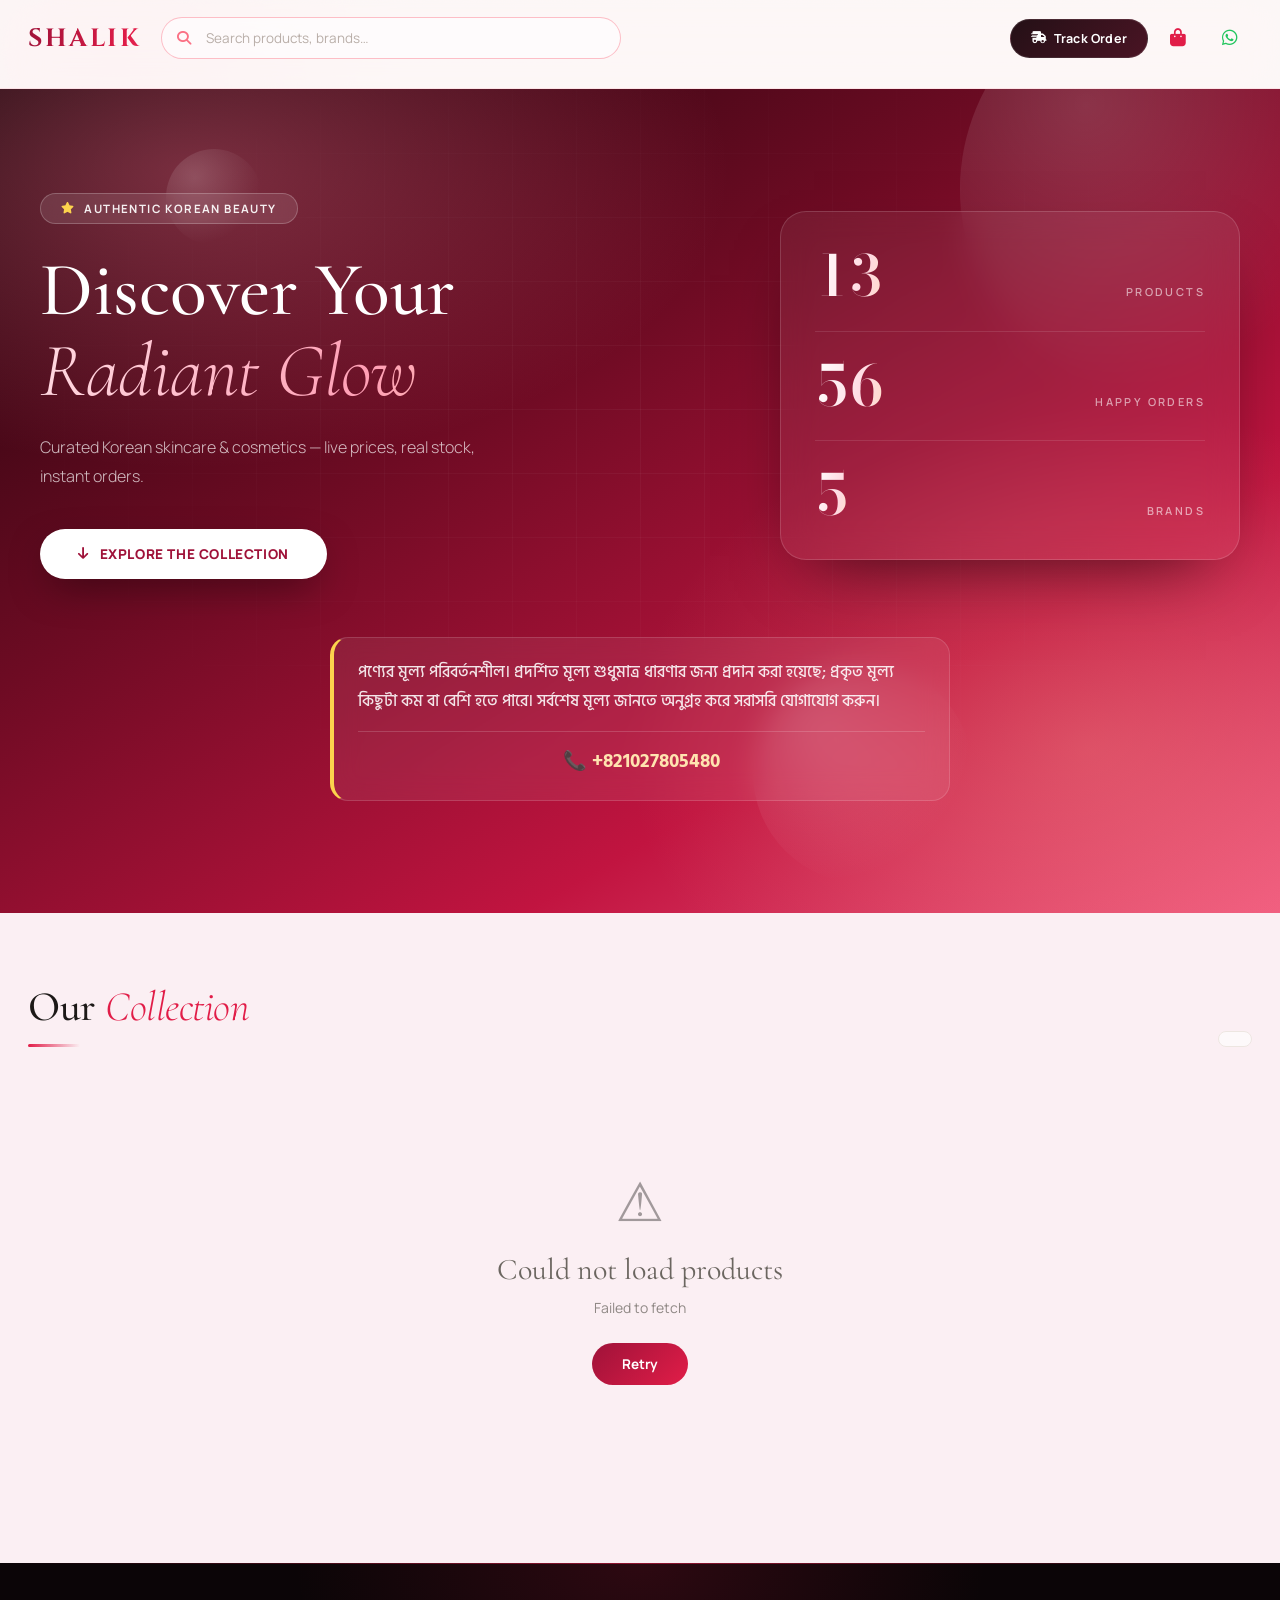
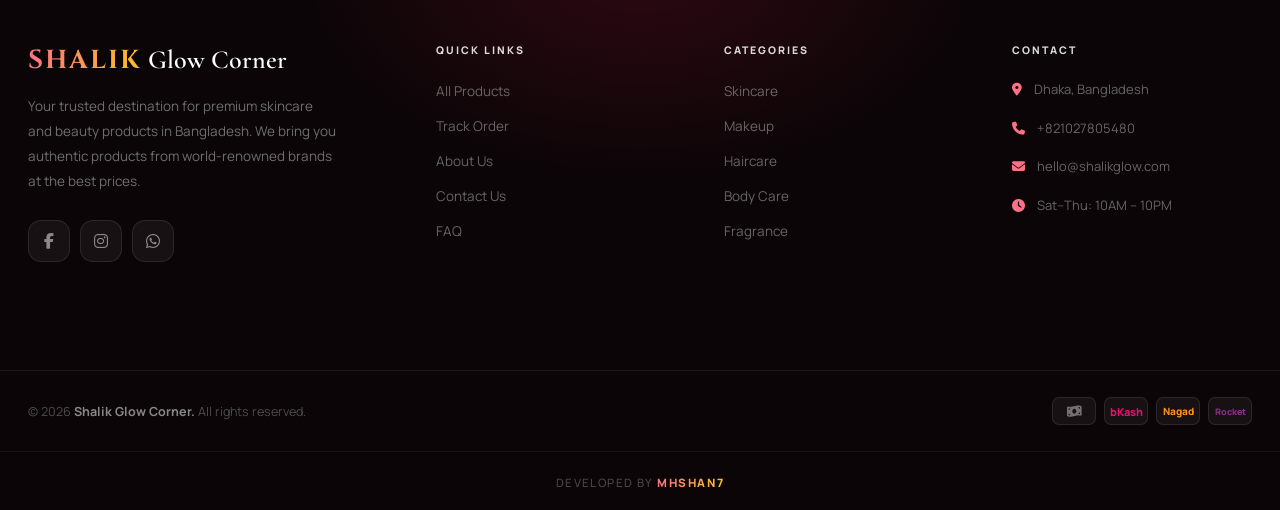
==== commit 91581280: "v33.4 - final check navbar issue" ====
--- a/index.html
+++ b/index.html
@@ -365,9 +365,13 @@
         }
 
         /* ── Navbar ── */
-        /* Replace the sticky rule */
+        /* position: fixed (not sticky) so Android/Samsung Internet address-bar
+           collapse/expand during scroll never forces a sticky re-pin — that
+           re-pin was the visible "jump" on scroll-up. A spacer element right
+           after the navbar (#navbar-spacer) reserves the layout space that
+           `fixed` no longer occupies; its height is kept in sync via JS. */
         #navbar {
-            position: fixed;      /* was: sticky */
+            position: fixed;
             top: 0;
             left: 0;
             right: 0;
@@ -4256,6 +4260,7 @@
         </div>
         <div class="nav-cats" id="cat-pills"></div>
     </nav>
+    <div id="navbar-spacer"></div>
 
     <nav id="mobile-bottom-nav">
         <button class="mbn-item" id="mbn-brand" onclick="openBrandPanel()"><i
@@ -4738,6 +4743,16 @@
             document.body.classList.toggle("ovl-open", open);
         }
 
+        /* ── Navbar spacer ──────────────────────────────────────────
+           #navbar is `position: fixed`, so it no longer reserves space in
+           normal flow. #navbar-spacer stands in for it; its height is kept
+           equal to the navbar's real rendered height (which changes with
+           .stuck on desktop and with wrapping on mobile). */
+        function syncNavbarSpacer() {
+            var nav = $("navbar"), spacer = $("navbar-spacer");
+            if (nav && spacer) spacer.style.height = nav.offsetHeight + "px";
+        }
+
         /* ── Motion helpers ─────────────────────────────── */
         var _revealObs = null;
         function initReveal() {
@@ -4802,6 +4817,7 @@
                     var max = document.documentElement.scrollHeight - window.innerHeight;
                     bar.style.width = (max > 0 ? (y / max) * 100 : 0) + "%";
                     nav.classList.toggle("stuck", y > 24);
+                    syncNavbarSpacer();
                     top.classList.toggle("on", y > 620);
                     ticking = false;
                 });
@@ -4839,6 +4855,9 @@
 
         document.addEventListener("DOMContentLoaded", function () {
             renderBadge(); makeSparks(); initReveal(); initScrollFx(); loadData();
+            syncNavbarSpacer();
+            window.addEventListener("resize", syncNavbarSpacer, { passive: true });
+            window.addEventListener("orientationchange", syncNavbarSpacer);
             document.addEventListener("keydown", function (e) {
                 if (e.key !== "Escape") return;
                 // Close only the topmost layer so Escape doesn't nuke everything.
@@ -4964,6 +4983,11 @@
             countUp($("s-brands"), Object.keys(brands).length);
             var orders = document.querySelectorAll(".hero-stat strong[data-count]")[1];
             if (orders) countUp(orders, Number(c.happyOrders) || 56);
+
+            // A long site title can wrap to a second line on a narrow phone
+            // after this async config load, changing the navbar's real
+            // height after first paint — resync the spacer defensively.
+            syncNavbarSpacer();
         }
 
         function buildPills() {
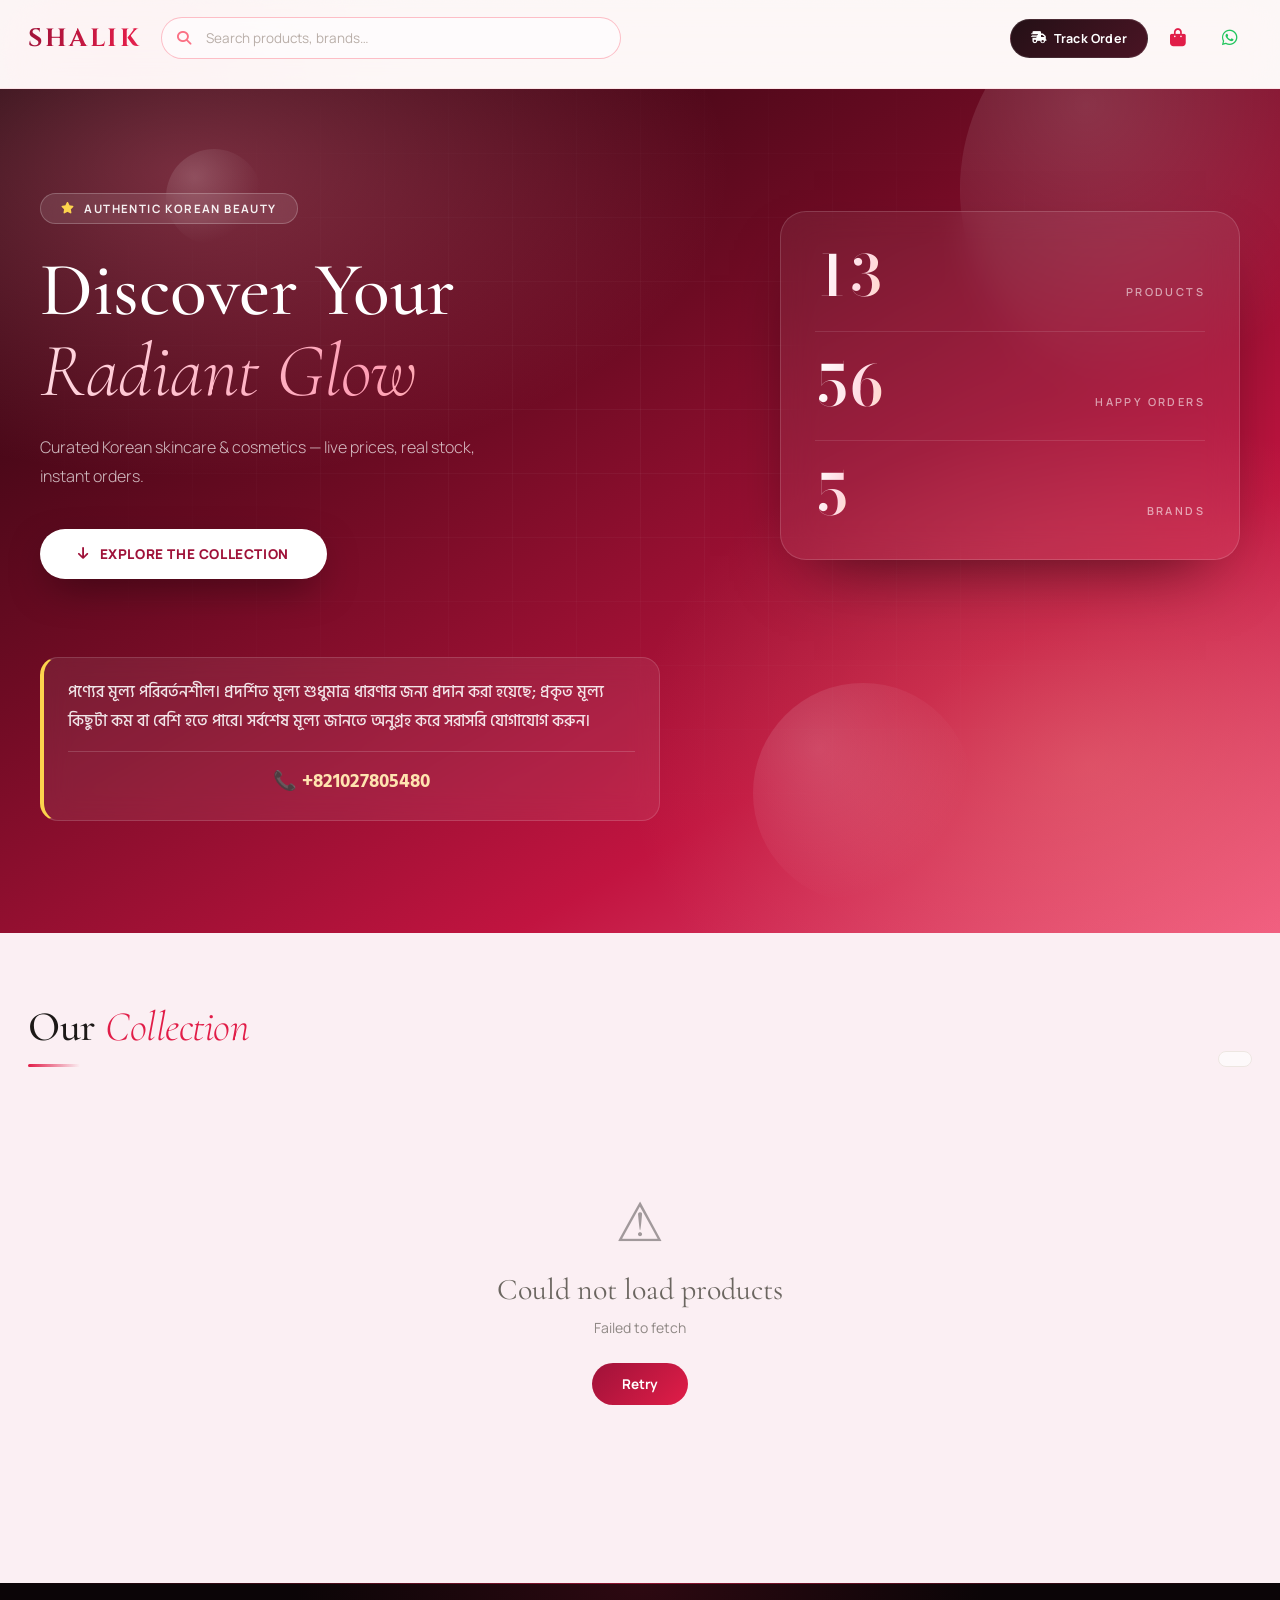
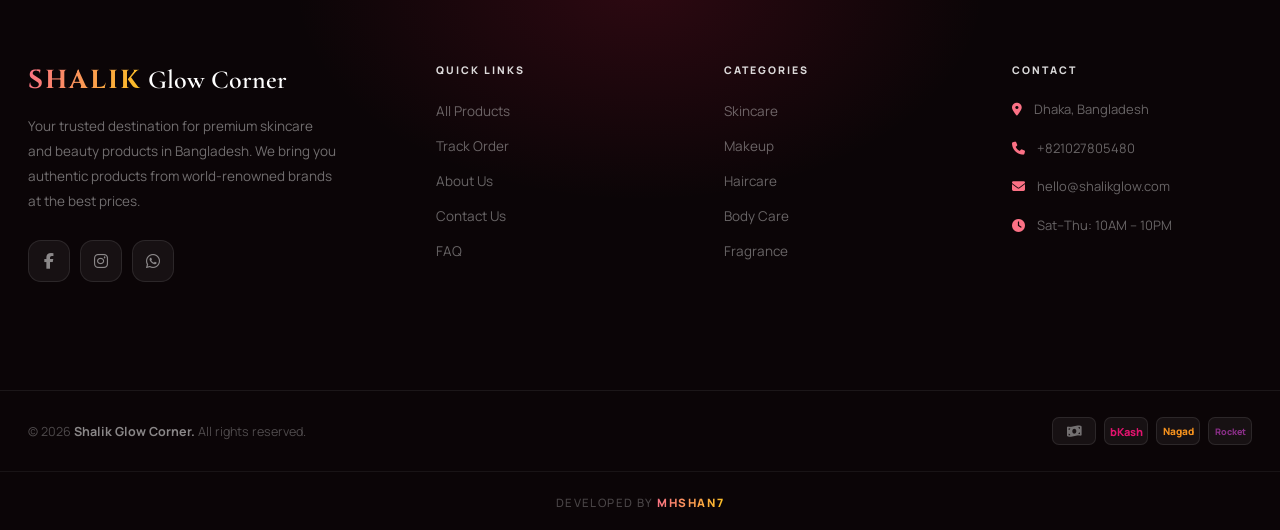
==== commit 0336cc1b: "v33.5 - Lots of changes remove invoice from client  refine ui" ====
--- a/index.html
+++ b/index.html
@@ -1236,7 +1236,7 @@
             backdrop-filter: blur(14px);
             padding: 20px 24px;
             border-radius: 18px;
-            margin: 58px auto 0;
+            margin-top: 78px;
             max-width: 620px;
             text-align: left;
             animation: rise 1s var(--e-silk) both .7s
@@ -4456,8 +4456,6 @@
             </div>
             <button class="btn-track-order" onclick="openTrackFromSuccess()"><i class="fa fa-location-dot"></i> Track My
                 Order</button>
-            <button class="btn-invoice" onclick="openInvoiceFromSuccess()"><i class="fa fa-file-invoice"></i> View
-                Invoice</button>
             <button class="btn-done" onclick="closeSuccess()"><i class="fa fa-check"></i> Done</button>
         </div>
     </div>
@@ -4529,51 +4527,6 @@
                 </div>
             </div>
             <button class="btn-close-track" onclick="closeTrack()">Close</button>
-        </div>
-    </div>
-
-    <div id="inv-veil">
-        <div id="inv-box" role="dialog" aria-modal="true" aria-label="Invoice">
-            <div id="inv-content">
-                <div class="inv-hdr">
-                    <div class="inv-logo">✿ Shalik Glow Corner ✿</div>
-                    <div class="inv-tagline">Your Glow, Our Pride</div>
-                    <div class="inv-badge">INVOICE</div>
-                </div>
-                <div class="inv-grid">
-                    <div class="inv-box">
-                        <h4>Order Details</h4>
-                        <p id="inv-order"></p>
-                    </div>
-                    <div class="inv-box">
-                        <h4>Customer</h4>
-                        <p id="inv-cust"></p>
-                    </div>
-                </div>
-                <table id="inv-table">
-                    <thead>
-                        <tr>
-                            <th>Product</th>
-                            <th style="text-align:center">Qty</th>
-                            <th style="text-align:right">Price</th>
-                            <th style="text-align:right">Total</th>
-                        </tr>
-                    </thead>
-                    <tbody id="inv-rows"></tbody>
-                </table>
-                <div class="inv-totals">
-                    <div class="inv-line"><span>Subtotal</span><span id="inv-sub"></span></div>
-                    <div class="inv-line"><span>Delivery</span><span id="inv-del"></span></div>
-                    <div class="inv-grand"><span>Grand Total</span><span id="inv-tot"></span></div>
-                </div>
-                <p class="inv-thanks">🌸 Thank you for shopping with Shalik Glow Corner!</p>
-                <div class="inv-footer"><strong style="color:var(--rose-d)">Shalik Glow Corner</strong>
-                    &nbsp;|&nbsp; shalikbeauty@gmail.com &nbsp;|&nbsp; © 2026</div>
-            </div>
-            <div class="inv-actions">
-                <button class="btn-inv btn-inv-out" onclick="printInvoice()"><i class="fa fa-print"></i> Print</button>
-                <button class="btn-inv btn-inv-fill" onclick="closeInvoice()"><i class="fa fa-check"></i> Done</button>
-            </div>
         </div>
     </div>
 
@@ -4733,7 +4686,7 @@
 
         /* ── Background scroll lock ──────────────────────────────────
            Without this the page scrolled behind every open drawer/modal. */
-        var LOCK_IDS = ["cart", "side-panel", "modal-veil", "checkout-veil", "success-veil", "track-veil", "inv-veil"];
+        var LOCK_IDS = ["cart", "side-panel", "modal-veil", "checkout-veil", "success-veil", "track-veil"];
         function syncOverlayLock() {
             var open = LOCK_IDS.some(function (id) {
                 var el = $(id);
@@ -4861,7 +4814,6 @@
             document.addEventListener("keydown", function (e) {
                 if (e.key !== "Escape") return;
                 // Close only the topmost layer so Escape doesn't nuke everything.
-                if ($("inv-veil").classList.contains("on")) { closeInvoice(); return; }
                 if ($("track-veil").classList.contains("on")) { closeTrack(); return; }
                 if ($("success-veil").classList.contains("on")) { closeSuccess(); return; }
                 if ($("checkout-veil").classList.contains("on")) { closeCheckout(); return; }
@@ -4903,7 +4855,7 @@
                 ALL = (d && d.products) || [];
                 CFG = (d && d.config) || { totalProducts: 13 };
                 if (!CFG.totalProducts || CFG.totalProducts < 1) CFG.totalProducts = 13;
-                applyConfig(); buildPills(); reconcileCart(); applyFilters(); hide("loading-state");
+                applyConfig(); buildPills(); syncNavbarSpacer(); reconcileCart(); applyFilters(); hide("loading-state");
             }).catch(function (e) {
                 hide("loading-state");
                 $("err-msg").textContent = (e && e.message) || "Connection failed.";
@@ -5135,7 +5087,10 @@
             else { db.classList.add("hidden"); }
             var si = getStockInfo(p);
             var st = $("m-stock");
-            st.textContent = si.cls === "out" ? "Out of Stock" : (si.label + " (" + p.stockQty + " units)");
+            var stockText = si.cls === "out" ? "Out of Stock" : (si.label + " (" + p.stockQty + " units)");
+            var stockIconColor = si.cls === "out" ? "var(--red)" : si.cls === "low" ? "var(--amber)" : "var(--green)";
+            var stockIconClass = si.cls === "out" ? "fa-solid fa-circle-xmark" : "fa-solid fa-circle-check";
+            st.innerHTML = '<i class="' + stockIconClass + '" style="color:' + stockIconColor + ';margin-right:6px"></i>' + esc(stockText);
             st.className = "modal-stock " + si.cls;
             $("m-add").disabled = !p.inStock;
 
@@ -5415,9 +5370,6 @@
         }
         function closeSuccess() { $("success-veil").classList.remove("on"); syncOverlayLock(); }
         function openTrackFromSuccess() { closeSuccess(); openTrack(LAST_ORDER ? LAST_ORDER.trackingCode : ""); }
-        // Invoice sits above the success card (z-index 650 vs 600), so the
-        // tracking code is still there when the customer closes it.
-        function openInvoiceFromSuccess() { if (LAST_ORDER) showInvoice(LAST_ORDER); }
 
         function confetti() {
             if (REDUCED) return;
@@ -5516,63 +5468,6 @@
             $("track-result").classList.add("on");
         }
 
-        /* ── Invoice ───────────────────────────────────────────────── */
-        /* Mirrors generatePDF() in Code.gs field for field, so the invoice the
-           customer prints is the same document that lands in your inbox. */
-        function showInvoice(o) {
-            if (!o) return;
-            var sym = CFG.currencySymbol || "\u09F3";
-            var now = new Date();
-            var pad = function (n) { return n < 10 ? "0" + n : "" + n; };
-            var MON = ["Jan", "Feb", "Mar", "Apr", "May", "Jun", "Jul", "Aug", "Sep", "Oct", "Nov", "Dec"];
-            var hr = now.getHours(), ampm = hr >= 12 ? "PM" : "AM";
-            hr = hr % 12; if (hr === 0) hr = 12;
-            var date = pad(now.getDate()) + " " + MON[now.getMonth()] + " " + now.getFullYear() +
-                ", " + pad(hr) + ":" + pad(now.getMinutes()) + " " + ampm;
-
-            var oh = "<b>Order No:</b> " + esc(o.orderNumber) + "<br/>";
-            if (o.trackingCode) oh += "<b>Tracking:</b> <span class='inv-trk'>" + esc(o.trackingCode) + "</span><br/>";
-            oh += "<b>Date:</b> " + date + "<br/>";
-            oh += "<b>Payment:</b> " + esc(o.services);
-            if (o.account_number) oh += "<br/><b>Account:</b> " + esc(o.account_number);
-            if (o.transaction_id) oh += "<br/><b>Txn:</b> " + esc(o.transaction_id);
-            $("inv-order").innerHTML = oh;
-
-            $("inv-cust").innerHTML = "<b>" + esc(o.fullname) + "</b><br/>" + esc(o.contactnumber) +
-                "<br/>" + esc(o.address) + "<br/><b>Delivery:</b> " +
-                (o.delivery_location === "inside" ? "Inside Dhaka" : "Outside Dhaka");
-
-            var rows = "";
-            (o.snap || []).forEach(function (i) {
-                rows += "<tr><td>" + esc(i.title) + "</td><td style=\"text-align:center\">" + i.qty +
-                    "</td><td style=\"text-align:right\">" + sym + money(i.offerPrice) +
-                    "</td><td style=\"text-align:right;font-weight:700\">" + sym + money(i.offerPrice * i.qty) + "</td></tr>";
-            });
-            $("inv-rows").innerHTML = rows ||
-                "<tr><td colspan='4' style='text-align:center;color:var(--slate)'>No items recorded</td></tr>";
-
-            $("inv-sub").textContent = sym + money(o.sub);
-            $("inv-del").textContent = sym + money(o.del);
-            $("inv-tot").textContent = sym + money(o.tot);
-            $("inv-veil").classList.add("on");
-            syncOverlayLock();
-        }
-        function closeInvoice() { $("inv-veil").classList.remove("on"); syncOverlayLock(); }
-
-        // Print only the invoice — this used to send the entire storefront
-        // (hero, product grid and all) to the printer.
-        function printInvoice() {
-            document.body.classList.add("printing-invoice");
-            var cleanup = function () { document.body.classList.remove("printing-invoice"); };
-            window.addEventListener("afterprint", function h() {
-                window.removeEventListener("afterprint", h); cleanup();
-            });
-            setTimeout(function () {
-                window.print();
-                setTimeout(cleanup, 800);   // fallback for browsers without afterprint
-            }, 60);
-        }
-
         /* ── Toast ─────────────────────────────────────────────────── */
         var _tt;
         function showToast(msg, isErr) {
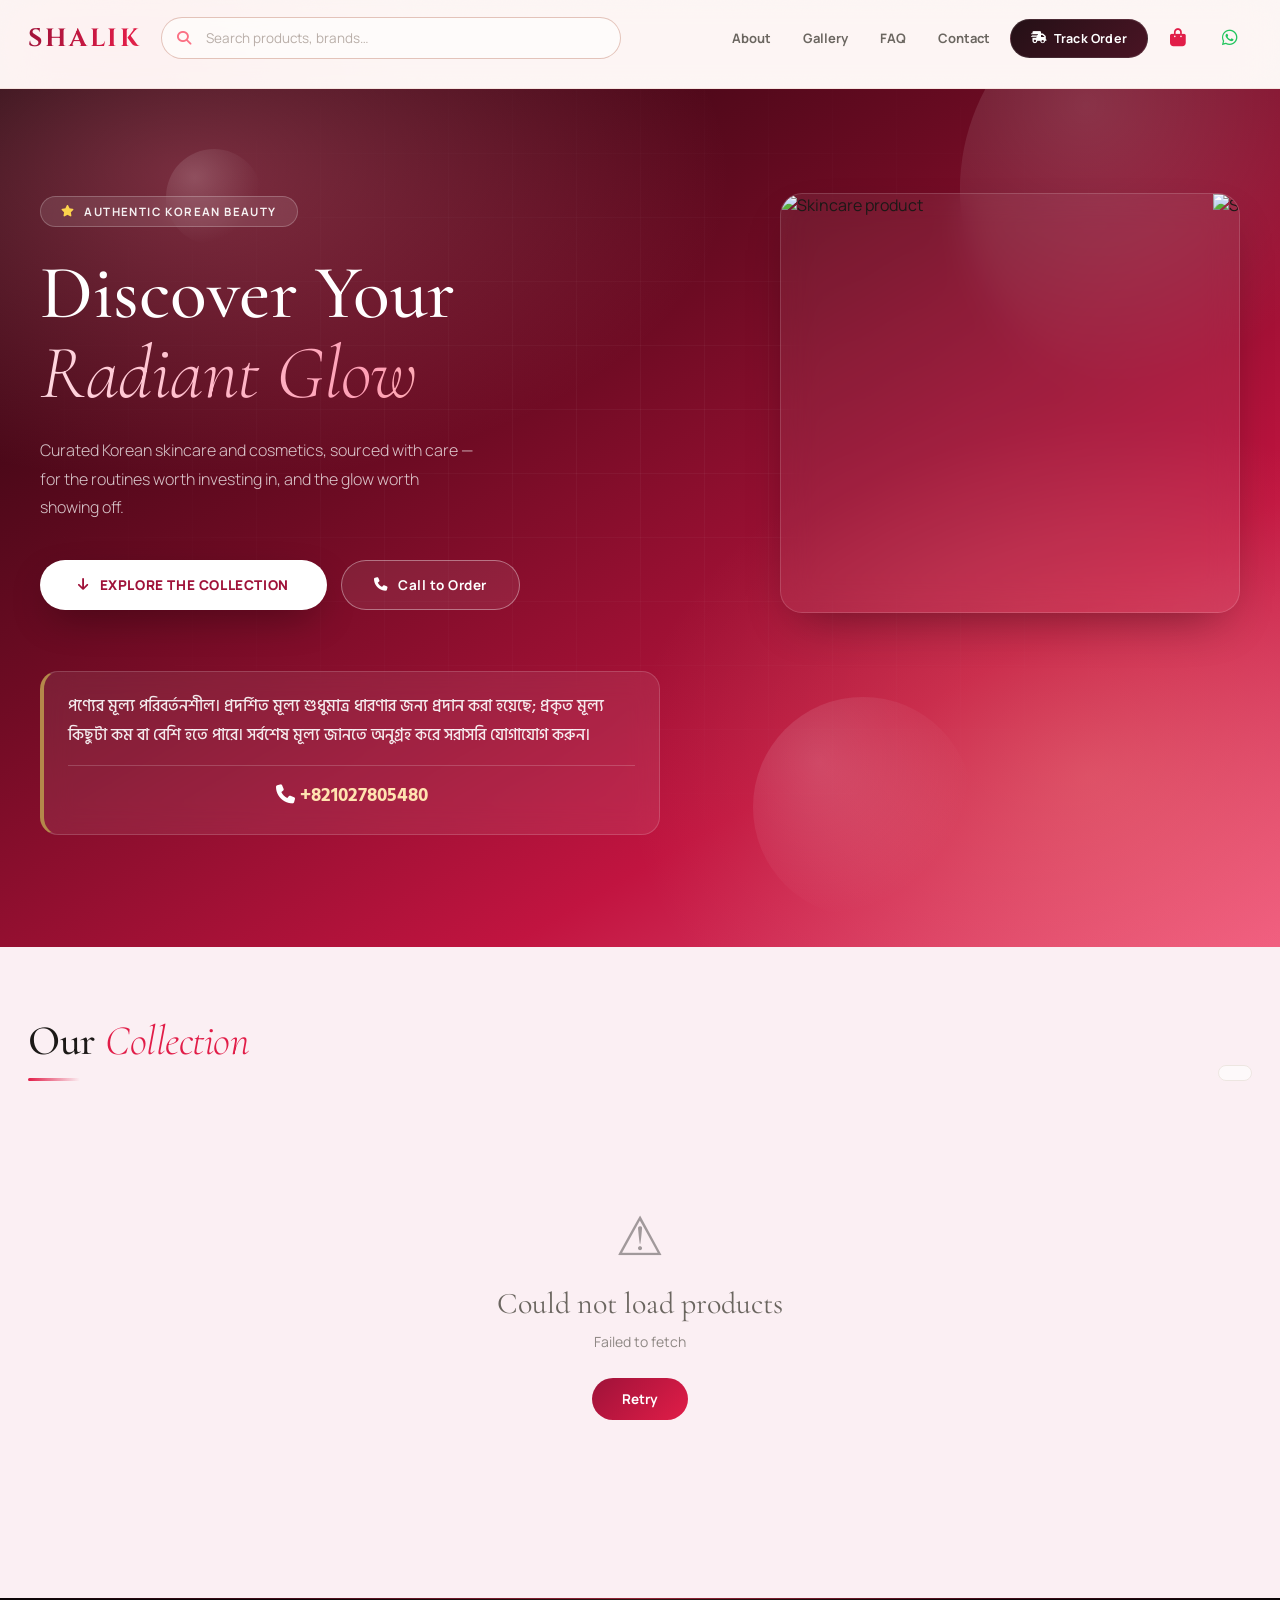
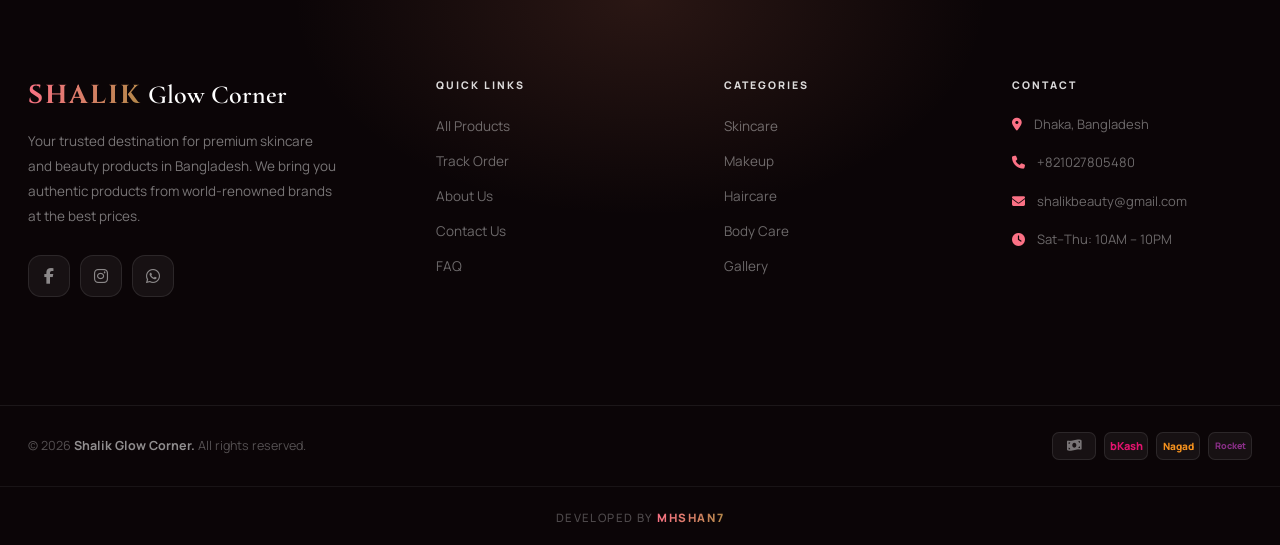
==== commit 21a59c5b: "v33.4 - New Look New Design Added Faq, About and so many" ====
--- a/index.html
+++ b/index.html
@@ -19,4200 +19,7 @@
         rel="stylesheet" />
     <link rel="shortcut icon" href="https://cdn-icons-png.flaticon.com/512/346/346167.png" type="image/x-icon">
     <link rel="stylesheet" href="https://cdnjs.cloudflare.com/ajax/libs/font-awesome/6.5.2/css/all.min.css" />
-    <style>
-        *,
-        *::before,
-        *::after {
-            box-sizing: border-box;
-            margin: 0;
-            padding: 0
-        }
-
-        :root {
-            --rose: #E11D48;
-            --rose-d: #9F1239;
-            --rose-s: #FFF1F2;
-            --rose-m: #FB7185;
-            --ink: #1C1917;
-            --slate: #6B6660;
-            --mist: #F8F5F2;
-            --chalk: #FDFBF9;
-            --bdr: #EDE6E1;
-            --white: #FFFFFF;
-            --gold: #B4884A;
-            --gold-l: #FDF8EF;
-            --green: #15803D;
-            --green-l: #F0FDF4;
-            --red: #DC2626;
-            --red-l: #FEF2F2;
-            --blue: #1D4ED8;
-            --blue-l: #EFF6FF;
-            --teal: #0D9488;
-            --teal-l: #F0FDFA;
-            --amber: #C2760B;
-            --amber-l: #FFFBEB;
-            --purple: #7C3AED;
-            --purple-l: #F5F3FF;
-
-            --ff-serif: 'Cormorant Garamond', Georgia, serif;
-            --ff-sans: 'Manrope', system-ui, sans-serif;
-            --ff-logo: 'Cinzel', Georgia, serif;
-            --ff-num: 'Bodoni Moda', 'Cormorant Garamond', Didot, serif;
-
-            --r: 14px;
-            --r-lg: 22px;
-            --r-xl: 30px;
-
-            --sh-sm: 0 2px 10px rgba(90, 40, 55, .06);
-            --sh-lg: 0 18px 50px -18px rgba(90, 30, 50, .28), 0 4px 14px rgba(90, 30, 50, .07);
-            --sh-rose: 0 14px 34px -10px rgba(225, 29, 72, .5);
-            --sh-glass: 0 10px 40px -12px rgba(90, 30, 50, .18);
-
-            /* Silky easings */
-            --e-silk: cubic-bezier(.22, 1, .36, 1);
-            --e-spring: cubic-bezier(.34, 1.56, .64, 1);
-            --e-soft: cubic-bezier(.4, 0, .2, 1);
-            --tr: all .38s var(--e-silk);
-        }
-
-        html {
-            scroll-behavior: smooth;
-            overflow-x: clip;
-        }
-
-        body {
-            font-family: var(--ff-sans);
-            background: #FBEFF3;
-            color: var(--ink);
-            -webkit-font-smoothing: antialiased;
-            overflow-x: clip;
-            position: relative;
-        }
-
-        /* Background scroll lock while a drawer/modal is open */
-        html.ovl-open,
-        body.ovl-open {
-            overflow: hidden
-        }
-
-        /* ── Ambient aurora field behind everything ── */
-        #aura {
-            position: fixed;
-            inset: 0;
-            z-index: 0;
-            pointer-events: none;
-            overflow: hidden;
-        }
-
-        .aura-blob {
-            position: absolute;
-            border-radius: 50%;
-            filter: blur(64px);
-            opacity: .45;
-            will-change: transform;
-            transform: translateZ(0);
-            backface-visibility: hidden;
-        }
-
-        .aura-1 {
-            width: 38vw;
-            height: 38vw;
-            background: radial-gradient(circle, #FFC9D7, transparent 68%);
-            top: -12vw;
-            left: -10vw;
-            animation: drift1 26s ease-in-out infinite
-        }
-
-        .aura-2 {
-            width: 34vw;
-            height: 34vw;
-            background: radial-gradient(circle, #FFE2C4, transparent 68%);
-            bottom: -8vw;
-            right: -8vw;
-            animation: drift2 32s ease-in-out infinite
-        }
-
-        .aura-3 {
-            width: 28vw;
-            height: 28vw;
-            background: radial-gradient(circle, #E4D4FF, transparent 68%);
-            top: 42%;
-            left: 55%;
-            animation: drift3 38s ease-in-out infinite
-        }
-
-        @keyframes drift1 {
-
-            0%,
-            100% {
-                transform: translate3d(0, 0, 0) scale(1)
-            }
-
-            50% {
-                transform: translate3d(6vw, 8vh, 0) scale(1.15)
-            }
-        }
-
-        @keyframes drift2 {
-
-            0%,
-            100% {
-                transform: translate3d(0, 0, 0) scale(1.1)
-            }
-
-            50% {
-                transform: translate3d(-7vw, -6vh, 0) scale(1)
-            }
-        }
-
-        @keyframes drift3 {
-
-            0%,
-            100% {
-                transform: translate3d(0, 0, 0) scale(1)
-            }
-
-            50% {
-                transform: translate3d(-5vw, 7vh, 0) scale(1.2)
-            }
-        }
-
-        /* Fine grain overlay for texture */
-        body::after {
-            content: '';
-            position: fixed;
-            inset: 0;
-            z-index: 1;
-            pointer-events: none;
-            opacity: .16;
-            background-image: url("data:image/svg+xml,%3Csvg xmlns='http://www.w3.org/2000/svg' width='160' height='160'%3E%3Cfilter id='n'%3E%3CfeTurbulence type='fractalNoise' baseFrequency='.85' numOctaves='3'/%3E%3C/filter%3E%3Crect width='160' height='160' filter='url(%23n)' opacity='.32'/%3E%3C/svg%3E");
-        }
-
-        #promo-banner,
-        #navbar,
-        #hero,
-        .page,
-        .site-footer,
-        #mobile-bottom-nav {
-            position: relative;
-            z-index: 2
-        }
-
-        a {
-            text-decoration: none;
-            color: inherit
-        }
-
-        button {
-            cursor: pointer;
-            border: none;
-            font-family: inherit;
-            outline: none
-        }
-
-        input,
-        select,
-        textarea {
-            font-family: inherit;
-            outline: none
-        }
-
-        img {
-            max-width: 100%
-        }
-
-        ::selection {
-            background: var(--rose-m);
-            color: #fff
-        }
-
-        /* Keyboard focus ring for buttons and links only. Inputs already have
-           their own focus treatment (border + glow), and a second outline on
-           top of it made the field border look inconsistent. */
-        button:focus-visible,
-        a:focus-visible,
-        [role="button"]:focus-visible {
-            outline: 2px solid var(--rose);
-            outline-offset: 2px
-        }
-
-        ::-webkit-scrollbar {
-            width: 8px;
-            height: 8px
-        }
-
-        ::-webkit-scrollbar-track {
-            background: var(--rose-s)
-        }
-
-        ::-webkit-scrollbar-thumb {
-            background: linear-gradient(180deg, var(--rose-m), var(--rose));
-            border-radius: 10px
-        }
-
-        /* Desktop: no page scrollbar — the top progress bar is the indicator.
-           Inner panels (cart, modals) keep theirs so they read as scrollable. */
-        @media (min-width: 769px) {
-
-            html {
-                scrollbar-width: none;
-                -ms-overflow-style: none
-            }
-
-            html::-webkit-scrollbar,
-            body::-webkit-scrollbar {
-                width: 0;
-                height: 0;
-                display: none
-            }
-        }
-
-        /* ── Scroll progress ── */
-        #scroll-bar {
-            position: fixed;
-            top: 0;
-            left: 0;
-            height: 3px;
-            width: 0%;
-            z-index: 900;
-            background: linear-gradient(90deg, var(--rose-d), var(--rose), #F9A8D4);
-            box-shadow: 0 0 14px rgba(225, 29, 72, .6);
-            transition: width .1s linear;
-        }
-
-        /* ── Promo banner with marquee shimmer ── */
-        #promo-banner {
-            background: linear-gradient(100deg, #6D0B23, #9F1239 45%, #C11440 70%, #6D0B23);
-            background-size: 220% 100%;
-            animation: bannerFlow 14s linear infinite;
-            color: #fff;
-            font-size: 12.5px;
-            font-weight: 600;
-            padding: 11px 48px;
-            text-align: center;
-            letter-spacing: .4px;
-            overflow: hidden
-        }
-
-        @keyframes bannerFlow {
-            to {
-                background-position: -220% 0
-            }
-        }
-
-        #promo-banner::before {
-            content: '';
-            position: absolute;
-            top: 0;
-            bottom: 0;
-            width: 40%;
-            background: linear-gradient(90deg, transparent, rgba(255, 255, 255, .18), transparent);
-            animation: sheen 5s ease-in-out infinite;
-        }
-
-        @keyframes sheen {
-            0% {
-                left: -45%
-            }
-
-            60%,
-            100% {
-                left: 110%
-            }
-        }
-
-        #banner-text {
-            position: relative;
-            z-index: 1;
-            display: inline-block;
-            animation: bannerPop .8s var(--e-spring) both .2s
-        }
-
-        @keyframes bannerPop {
-            from {
-                opacity: 0;
-                transform: translateY(-8px)
-            }
-
-            to {
-                opacity: 1;
-                transform: none
-            }
-        }
-
-        .banner-close {
-            position: absolute;
-            right: 16px;
-            top: 50%;
-            transform: translateY(-50%);
-            background: rgba(255, 255, 255, .15);
-            color: #fff;
-            width: 24px;
-            height: 24px;
-            border-radius: 50%;
-            font-size: 11px;
-            display: flex;
-            align-items: center;
-            justify-content: center;
-            transition: var(--tr);
-            z-index: 2
-        }
-
-        .banner-close:hover {
-            background: #fff;
-            color: var(--rose-d);
-            transform: translateY(-50%) rotate(90deg)
-        }
-
-        /* ── Navbar ── */
-        /* position: fixed (not sticky) so Android/Samsung Internet address-bar
-           collapse/expand during scroll never forces a sticky re-pin — that
-           re-pin was the visible "jump" on scroll-up. A spacer element right
-           after the navbar (#navbar-spacer) reserves the layout space that
-           `fixed` no longer occupies; its height is kept in sync via JS. */
-        #navbar {
-            position: fixed;
-            top: 0;
-            left: 0;
-            right: 0;
-            width: 100%;
-            z-index: 200;
-            background: rgba(253, 251, 249, .72);
-            backdrop-filter: blur(22px) saturate(160%);
-            -webkit-backdrop-filter: blur(22px) saturate(160%);
-            border-bottom: 1px solid rgba(225, 29, 72, .09);
-            transition: box-shadow .4s var(--e-silk), background .4s var(--e-silk)
-        }
-
-        /* Defensive: make sure mobile never animates a height change */
-        @media (max-width: 768px) {
-            .nav-main,
-            #navbar.stuck .nav-main {
-                transition: none;
-            }
-        }
-
-        #navbar.stuck {
-            background: rgba(253, 251, 249, .92);
-            box-shadow: 0 8px 30px -14px rgba(90, 30, 50, .28)
-        }
-
-        .nav-main {
-            max-width: 1320px;
-            margin: 0 auto;
-            padding: 0 28px;
-            display: flex;
-            align-items: center;
-            gap: 20px;
-            height: 76px;
-            transition: height .4s var(--e-silk)
-        }
-
-        #navbar.stuck .nav-main {
-            height: 66px
-        }
-
-        .nav-logo {
-            font-family: var(--ff-logo);
-            font-size: 25px;
-            font-weight: 700;
-            letter-spacing: 2.5px;
-            white-space: nowrap;
-            flex-shrink: 0;
-            /* A long Site Title from the config sheet used to crush the search
-               field; clip it instead of pushing the layout around. */
-            max-width: 46%;
-            overflow: hidden;
-            text-overflow: ellipsis;
-            background: linear-gradient(100deg, var(--rose-d), var(--rose) 45%, #F472B6);
-            background-size: 200% auto;
-            -webkit-background-clip: text;
-            background-clip: text;
-            color: transparent;
-            animation: logoShine 7s linear infinite;
-            cursor: pointer;
-            transition: var(--tr)
-        }
-
-        .nav-logo:hover {
-            letter-spacing: 4px
-        }
-
-        @keyframes logoShine {
-            to {
-                background-position: 200% center
-            }
-        }
-
-        .search-wrap {
-            flex: 1;
-            max-width: 460px;
-            display: flex;
-            align-items: center;
-            gap: 8px
-        }
-
-        .search-input-box {
-            flex: 1;
-            min-width: 0;
-            position: relative
-        }
-
-        .search-input-box input {
-            width: 100%;
-            border: 1.5px solid rgba(251, 113, 133, .45);
-            border-radius: 99px;
-            padding: 11px 16px 11px 44px;
-            font-size: 13.5px;
-            background: rgba(255, 255, 255, .6);
-            transition: var(--tr);
-            color: var(--ink)
-        }
-
-        .search-input-box input::placeholder {
-            color: #B9AEA8
-        }
-
-        .search-input-box input:focus {
-            border-color: var(--rose);
-            background: #fff;
-            box-shadow: 0 0 0 4px rgba(225, 29, 72, .1), 0 6px 20px -8px rgba(225, 29, 72, .35);
-            transform: translateY(-1px)
-        }
-
-        .search-input-box i {
-            position: absolute;
-            left: 16px;
-            top: 50%;
-            transform: translateY(-50%);
-            color: var(--rose-m);
-            font-size: 14px;
-            transition: var(--tr);
-            pointer-events: none
-        }
-
-        .search-input-box input:focus+i,
-        .search-input-box:focus-within i {
-            color: var(--rose);
-            transform: translateY(-50%) scale(1.12)
-        }
-
-        .clear-filter-btn {
-            flex-shrink: 0;
-            display: none;
-            align-items: center;
-            gap: 6px;
-            padding: 10px 16px;
-            border-radius: 99px;
-            background: var(--rose-s);
-            border: 1.5px solid var(--rose-m);
-            color: var(--rose-d);
-            font-size: 12.5px;
-            font-weight: 700;
-            white-space: nowrap;
-            transition: var(--tr)
-        }
-
-        .clear-filter-btn:hover {
-            background: var(--rose);
-            border-color: var(--rose);
-            color: #fff;
-            box-shadow: var(--sh-rose)
-        }
-
-        .search-wrap.has-filter .clear-filter-btn {
-            display: flex;
-            animation: popIn .4s var(--e-spring) both
-        }
-
-        @keyframes popIn {
-            from {
-                opacity: 0;
-                transform: scale(.8)
-            }
-
-            to {
-                opacity: 1;
-                transform: scale(1)
-            }
-        }
-
-        .nav-actions {
-            display: flex;
-            align-items: center;
-            gap: 8px;
-            margin-left: auto
-        }
-
-        .nav-icon-btn {
-            position: relative;
-            width: 44px;
-            height: 44px;
-            border-radius: 14px;
-            background: none;
-            color: var(--rose);
-            font-size: 18px;
-            display: flex;
-            align-items: center;
-            justify-content: center;
-            transition: var(--tr)
-        }
-
-        .nav-icon-btn::before {
-            content: '';
-            position: absolute;
-            inset: 0;
-            border-radius: inherit;
-            background: var(--rose-s);
-            transform: scale(.6);
-            opacity: 0;
-            transition: var(--tr)
-        }
-
-        .nav-icon-btn i {
-            position: relative;
-            z-index: 1;
-            transition: transform .4s var(--e-spring)
-        }
-
-        .nav-icon-btn:hover::before {
-            transform: scale(1);
-            opacity: 1
-        }
-
-        .nav-icon-btn:hover i {
-            transform: translateY(-3px) scale(1.1)
-        }
-
-        .cart-count {
-            position: absolute;
-            top: 4px;
-            right: 4px;
-            background: var(--rose);
-            color: #fff;
-            font-size: 9.5px;
-            font-weight: 800;
-            min-width: 18px;
-            height: 18px;
-            border-radius: 50%;
-            display: flex;
-            align-items: center;
-            justify-content: center;
-            border: 2px solid var(--chalk);
-            line-height: 1;
-            z-index: 2;
-            animation: badgePop .45s var(--e-spring) both
-        }
-
-        @keyframes badgePop {
-            from {
-                transform: scale(0) rotate(-25deg)
-            }
-
-            to {
-                transform: scale(1) rotate(0)
-            }
-        }
-
-        .nav-track-btn {
-            position: relative;
-            display: flex;
-            align-items: center;
-            gap: 7px;
-            padding: 10px 20px;
-            border-radius: 999px;
-            background: linear-gradient(135deg, #241016, #4A1424);
-            color: #fff;
-            font-size: 12.5px;
-            font-weight: 700;
-            letter-spacing: .2px;
-            border: 1px solid rgba(255, 255, 255, .1);
-            white-space: nowrap;
-            overflow: hidden;
-            transition: var(--tr);
-        }
-
-        .nav-track-btn::after {
-            content: '';
-            position: absolute;
-            top: 0;
-            bottom: 0;
-            left: -60%;
-            width: 45%;
-            background: linear-gradient(90deg, transparent, rgba(255, 255, 255, .25), transparent);
-            transform: skewX(-20deg);
-            transition: left .7s var(--e-silk)
-        }
-
-        .nav-track-btn:hover::after {
-            left: 130%
-        }
-
-        .nav-track-btn:hover {
-            transform: translateY(-2px);
-            box-shadow: 0 12px 26px -10px rgba(225, 29, 72, .65);
-            background: linear-gradient(135deg, var(--rose-d), var(--rose))
-        }
-
-        .nav-track-btn:hover i {
-            animation: truckGo .7s var(--e-silk)
-        }
-
-        @keyframes truckGo {
-
-            0%,
-            100% {
-                transform: translateX(0)
-            }
-
-            40% {
-                transform: translateX(4px)
-            }
-
-            60% {
-                transform: translateX(-2px)
-            }
-        }
-
-        .nav-track-btn:active {
-            transform: translateY(0)
-        }
-
-        .nav-cats {
-            max-width: 1320px;
-            margin: 0 auto;
-            padding: 0 28px 12px;
-            display: flex;
-            gap: 7px;
-            overflow-x: auto;
-            scrollbar-width: none
-        }
-
-        .nav-cats::-webkit-scrollbar {
-            display: none
-        }
-
-        .pill {
-            flex-shrink: 0;
-            padding: 7px 18px;
-            border-radius: 99px;
-            font-size: 12.5px;
-            font-weight: 600;
-            border: 1.5px solid var(--bdr);
-            background: rgba(255, 255, 255, .5);
-            color: var(--slate);
-            transition: var(--tr);
-            white-space: nowrap;
-            animation: pillIn .5s var(--e-silk) both
-        }
-
-        @keyframes pillIn {
-            from {
-                opacity: 0;
-                transform: translateY(8px)
-            }
-
-            to {
-                opacity: 1;
-                transform: none
-            }
-        }
-
-        .nav-cats .pill:nth-child(1) {
-            animation-delay: .02s
-        }
-
-        .nav-cats .pill:nth-child(2) {
-            animation-delay: .06s
-        }
-
-        .nav-cats .pill:nth-child(3) {
-            animation-delay: .1s
-        }
-
-        .nav-cats .pill:nth-child(4) {
-            animation-delay: .14s
-        }
-
-        .nav-cats .pill:nth-child(5) {
-            animation-delay: .18s
-        }
-
-        .nav-cats .pill:nth-child(6) {
-            animation-delay: .22s
-        }
-
-        .nav-cats .pill:nth-child(7) {
-            animation-delay: .26s
-        }
-
-        .nav-cats .pill:nth-child(n+8) {
-            animation-delay: .3s
-        }
-
-        .pill:hover {
-            border-color: var(--rose-m);
-            color: var(--rose-d);
-            transform: translateY(-2px);
-            box-shadow: 0 6px 16px -8px rgba(225, 29, 72, .5)
-        }
-
-        .pill.on {
-            background: linear-gradient(135deg, var(--rose-d), var(--rose));
-            border-color: transparent;
-            color: #fff;
-            font-weight: 700;
-            box-shadow: 0 8px 20px -8px rgba(225, 29, 72, .7)
-        }
-
-        /* ── Hero ── */
-        #hero {
-            overflow: hidden;
-            background:
-                radial-gradient(ellipse 70% 60% at 15% 10%, rgba(255, 120, 150, .35), transparent 60%),
-                radial-gradient(ellipse 60% 70% at 85% 80%, rgba(255, 190, 150, .25), transparent 60%),
-                linear-gradient(150deg, #180409 0%, #6D0B23 38%, #C11440 72%, #F0567E 100%);
-            padding: 104px 28px 112px;
-            isolation: isolate;
-        }
-
-        #hero::after {
-            content: '';
-            position: absolute;
-            inset: 0;
-            background-image:
-                linear-gradient(rgba(255, 255, 255, .045) 1px, transparent 1px),
-                linear-gradient(90deg, rgba(255, 255, 255, .045) 1px, transparent 1px);
-            background-size: 64px 64px;
-            mask-image: radial-gradient(ellipse 70% 70% at 50% 40%, #000, transparent 75%);
-            -webkit-mask-image: radial-gradient(ellipse 70% 70% at 50% 40%, #000, transparent 75%);
-            pointer-events: none;
-            z-index: 0
-        }
-
-        .hero-petal {
-            position: absolute;
-            border-radius: 50%;
-            background: radial-gradient(circle at 30% 30%, rgba(255, 255, 255, .16), transparent 70%);
-            pointer-events: none;
-            z-index: 0
-        }
-
-        .hero-petal-1 {
-            width: 420px;
-            height: 420px;
-            top: -110px;
-            right: -100px;
-            animation: float1 18s ease-in-out infinite
-        }
-
-        .hero-petal-2 {
-            width: 220px;
-            height: 220px;
-            bottom: 30px;
-            right: 24%;
-            animation: float2 22s ease-in-out infinite
-        }
-
-        .hero-petal-3 {
-            width: 96px;
-            height: 96px;
-            top: 60px;
-            left: 13%;
-            animation: float3 15s ease-in-out infinite
-        }
-
-        @keyframes float1 {
-
-            0%,
-            100% {
-                transform: translate(0, 0) scale(1)
-            }
-
-            50% {
-                transform: translate(-26px, 30px) scale(1.08)
-            }
-        }
-
-        @keyframes float2 {
-
-            0%,
-            100% {
-                transform: translate(0, 0)
-            }
-
-            50% {
-                transform: translate(24px, -28px)
-            }
-        }
-
-        @keyframes float3 {
-
-            0%,
-            100% {
-                transform: translate(0, 0) scale(1)
-            }
-
-            50% {
-                transform: translate(18px, 22px) scale(1.18)
-            }
-        }
-
-        /* Falling sparkle petals */
-        .spark {
-            position: absolute;
-            top: -30px;
-            border-radius: 50% 0 50% 50%;
-            background: rgba(255, 255, 255, .5);
-            pointer-events: none;
-            z-index: 0;
-            animation: fall linear infinite
-        }
-
-        @keyframes fall {
-            0% {
-                transform: translateY(-40px) rotate(0deg);
-                opacity: 0
-            }
-
-            10% {
-                opacity: .7
-            }
-
-            90% {
-                opacity: .5
-            }
-
-            100% {
-                transform: translateY(105vh) rotate(420deg);
-                opacity: 0
-            }
-        }
-
-        .hero-inner {
-            max-width: 700px;
-            margin: 0 auto;
-            text-align: center;
-            position: relative;
-            z-index: 1
-        }
-
-        .hero-eyebrow {
-            display: inline-flex;
-            align-items: center;
-            gap: 9px;
-            background: rgba(255, 255, 255, .1);
-            border: 1px solid rgba(255, 255, 255, .22);
-            color: rgba(255, 255, 255, .92);
-            border-radius: 99px;
-            padding: 7px 20px;
-            font-size: 11.5px;
-            font-weight: 700;
-            letter-spacing: 1.4px;
-            text-transform: uppercase;
-            margin-bottom: 26px;
-            backdrop-filter: blur(10px);
-            animation: rise .9s var(--e-silk) both .1s
-        }
-
-        .hero-eyebrow i {
-            color: #FCD34D;
-            animation: twinkle 2.6s ease-in-out infinite
-        }
-
-        @keyframes twinkle {
-
-            0%,
-            100% {
-                opacity: 1;
-                transform: scale(1) rotate(0)
-            }
-
-            50% {
-                opacity: .55;
-                transform: scale(1.25) rotate(20deg)
-            }
-        }
-
-        @keyframes rise {
-            from {
-                opacity: 0;
-                transform: translateY(26px)
-            }
-
-            to {
-                opacity: 1;
-                transform: none
-            }
-        }
-
-        .hero-title {
-            font-family: var(--ff-serif);
-            font-size: clamp(40px, 6.6vw, 76px);
-            font-weight: 500;
-            color: #fff;
-            line-height: 1.06;
-            margin-bottom: 22px;
-            letter-spacing: -.5px;
-            animation: rise 1s var(--e-silk) both .22s
-        }
-
-        .hero-title em {
-            font-style: italic;
-            font-weight: 300;
-            background: linear-gradient(100deg, #FFD9E1, #FF9FB5 40%, #FFE3B0 75%, #FFD9E1);
-            background-size: 220% auto;
-            -webkit-background-clip: text;
-            background-clip: text;
-            color: transparent;
-            animation: logoShine 6s linear infinite
-        }
-
-        .hero-sub {
-            color: rgba(255, 255, 255, .72);
-            font-size: 16px;
-            font-weight: 300;
-            max-width: 470px;
-            margin: 0 auto 38px;
-            line-height: 1.8;
-            animation: rise 1s var(--e-silk) both .34s
-        }
-
-        .hero-btn {
-            position: relative;
-            display: inline-flex;
-            align-items: center;
-            gap: 11px;
-            background: #fff;
-            color: var(--rose-d);
-            font-size: 13.5px;
-            font-weight: 800;
-            padding: 16px 38px;
-            border-radius: 99px;
-            transition: var(--tr);
-            box-shadow: 0 14px 40px -12px rgba(0, 0, 0, .55);
-            letter-spacing: .6px;
-            text-transform: uppercase;
-            overflow: hidden;
-            animation: rise 1s var(--e-silk) both .46s
-        }
-
-        .hero-btn::before {
-            content: '';
-            position: absolute;
-            inset: 0;
-            background: linear-gradient(120deg, var(--rose-d), var(--rose));
-            transform: translateY(101%);
-            transition: transform .45s var(--e-silk);
-            z-index: 0
-        }
-
-        .hero-btn span,
-        .hero-btn i {
-            position: relative;
-            z-index: 1;
-            transition: color .35s var(--e-silk)
-        }
-
-        .hero-btn:hover::before {
-            transform: translateY(0)
-        }
-
-        .hero-btn:hover {
-            color: #fff;
-            transform: translateY(-4px);
-            box-shadow: 0 20px 50px -14px rgba(0, 0, 0, .6)
-        }
-
-        .hero-btn:hover i {
-            animation: bob 1s ease-in-out infinite
-        }
-
-        @keyframes bob {
-
-            0%,
-            100% {
-                transform: translateY(0)
-            }
-
-            50% {
-                transform: translateY(4px)
-            }
-        }
-
-        .hero-stats {
-            display: flex;
-            justify-content: center;
-            gap: 56px;
-            margin-top: 62px;
-            padding-top: 42px;
-            border-top: 1px solid rgba(255, 255, 255, .16);
-            animation: rise 1s var(--e-silk) both .58s
-        }
-
-        .hero-stat strong {
-            display: block;
-            font-family: var(--ff-num);
-            font-size: 42px;
-            font-weight: 600;
-            line-height: 1;
-            margin-bottom: 8px;
-            font-variant-numeric: lining-nums tabular-nums;
-            background: linear-gradient(100deg, #FFFFFF, #FFD9E1 35%, #FFE3B0 65%, #FFFFFF);
-            background-size: 220% auto;
-            -webkit-background-clip: text;
-            background-clip: text;
-            color: transparent;
-            animation: logoShine 7s linear infinite
-        }
-
-        .hero-stat span {
-            font-size: 10.5px;
-            color: rgba(255, 255, 255, .58);
-            letter-spacing: 1.6px;
-            text-transform: uppercase;
-            font-weight: 600
-        }
-
-        /* ── Desktop: copy left, stats panel right, price note spanning both ── */
-        @media (min-width: 981px) {
-            .hero-inner {
-                max-width: 1200px;
-                display: grid;
-                grid-template-columns: minmax(0, 1.1fr) minmax(360px, .9fr);
-                column-gap: 72px;
-                align-items: center;
-                text-align: left
-            }
-
-            .hero-copy {
-                grid-column: 1;
-                grid-row: 1
-            }
-
-            .hero-sub {
-                margin-left: 0;
-                margin-right: 0;
-                max-width: 440px
-            }
-
-            .hero-stats {
-                grid-column: 2;
-                grid-row: 1;
-                display: flex;
-                flex-direction: column;
-                justify-content: center;
-                gap: 0;
-                width: 100%;
-                max-width: 460px;
-                margin: 0 0 0 auto;
-                padding: 10px 34px;
-                border-top: none;
-                border: 1px solid rgba(255, 255, 255, .15);
-                border-radius: 26px;
-                background: rgba(255, 255, 255, .06);
-                backdrop-filter: blur(16px);
-                -webkit-backdrop-filter: blur(16px);
-                box-shadow: 0 30px 70px -34px rgba(0, 0, 0, .7);
-                position: relative;
-                overflow: hidden;
-                animation: panelIn 1.1s var(--e-silk) both .5s
-            }
-
-            /* slow sweep of light across the panel */
-            .hero-stats::after {
-                content: '';
-                position: absolute;
-                top: 0;
-                bottom: 0;
-                left: -55%;
-                width: 45%;
-                background: linear-gradient(90deg, transparent, rgba(255, 255, 255, .09), transparent);
-                transform: skewX(-18deg);
-                animation: panelSweep 7s ease-in-out infinite 2.2s;
-                pointer-events: none
-            }
-
-            @keyframes panelIn {
-                from {
-                    opacity: 0;
-                    transform: translateX(46px) scale(.96)
-                }
-
-                to {
-                    opacity: 1;
-                    transform: none
-                }
-            }
-
-            @keyframes panelSweep {
-                0% {
-                    left: -55%
-                }
-
-                55%,
-                100% {
-                    left: 125%
-                }
-            }
-
-            .hero-stat {
-                display: flex;
-                align-items: baseline;
-                justify-content: space-between;
-                gap: 22px;
-                padding: 26px 0;
-                border-bottom: 1px solid rgba(255, 255, 255, .11);
-                transition: transform .45s var(--e-silk);
-                animation: statIn .85s var(--e-silk) both;
-                position: relative;
-                z-index: 1
-            }
-
-            .hero-stat:last-child {
-                border-bottom: none
-            }
-
-            .hero-stat:nth-child(1) {
-                animation-delay: .72s
-            }
-
-            .hero-stat:nth-child(2) {
-                animation-delay: .86s
-            }
-
-            .hero-stat:nth-child(3) {
-                animation-delay: 1s
-            }
-
-            @keyframes statIn {
-                from {
-                    opacity: 0;
-                    transform: translateX(34px)
-                }
-
-                to {
-                    opacity: 1;
-                    transform: none
-                }
-            }
-
-            .hero-stat:hover {
-                transform: translateX(-6px)
-            }
-
-            .hero-stat strong {
-                font-size: clamp(46px, 4.4vw, 66px);
-                margin-bottom: 0;
-                letter-spacing: -1px
-            }
-
-            .hero-stat span {
-                font-size: 11px;
-                letter-spacing: 2.4px;
-                text-align: right;
-                transition: color .4s var(--e-silk)
-            }
-
-            .hero-stat:hover span {
-                color: rgba(255, 255, 255, .9)
-            }
-
-            .price-note {
-                grid-column: 1 / -1;
-                grid-row: 2
-            }
-        }
-
-        .price-note {
-            font-family: "Hind Siliguri", sans-serif;
-            font-size: 15.5px;
-            font-weight: 500;
-            line-height: 1.9;
-            color: rgba(255, 255, 255, .88);
-            background: rgba(255, 255, 255, .07);
-            border: 1px solid rgba(255, 255, 255, .14);
-            border-left: 4px solid #FCD34D;
-            backdrop-filter: blur(14px);
-            padding: 20px 24px;
-            border-radius: 18px;
-            margin-top: 78px;
-            max-width: 620px;
-            text-align: left;
-            animation: rise 1s var(--e-silk) both .7s
-        }
-
-        .contact-number {
-            margin-top: 14px;
-            padding-top: 12px;
-            border-top: 1px solid rgba(255, 255, 255, .16);
-            font-size: 19px;
-            font-weight: 700;
-            text-align: center
-        }
-
-        .contact-number a {
-            color: #FFE3B0;
-            transition: var(--tr);
-            display: inline-block
-        }
-
-        .contact-number a:hover {
-            color: #fff;
-            transform: scale(1.05)
-        }
-
-        /* ── Page ── */
-        .page {
-            max-width: 1320px;
-            margin: 0 auto;
-            padding: 68px 28px;
-            scroll-margin-top: 130px
-        }
-
-        .section-head {
-            display: flex;
-            align-items: flex-end;
-            justify-content: space-between;
-            margin-bottom: 36px;
-            gap: 16px;
-            flex-wrap: wrap
-        }
-
-        .section-title {
-            font-family: var(--ff-serif);
-            font-size: 42px;
-            font-weight: 500;
-            color: var(--ink);
-            letter-spacing: -.5px;
-            position: relative
-        }
-
-        .section-title span {
-            font-style: italic;
-            font-weight: 300;
-            color: var(--rose)
-        }
-
-        .section-title::after {
-            content: '';
-            display: block;
-            width: 52px;
-            height: 3px;
-            border-radius: 3px;
-            margin-top: 12px;
-            background: linear-gradient(90deg, var(--rose), transparent);
-            transform-origin: left;
-            animation: growLine .9s var(--e-silk) both .2s
-        }
-
-        @keyframes growLine {
-            from {
-                transform: scaleX(0)
-            }
-
-            to {
-                transform: scaleX(1)
-            }
-        }
-
-        .section-count {
-            font-size: 12px;
-            color: var(--slate);
-            font-weight: 700;
-            letter-spacing: 1.2px;
-            text-transform: uppercase;
-            background: rgba(255, 255, 255, .6);
-            border: 1px solid var(--bdr);
-            padding: 7px 16px;
-            border-radius: 99px
-        }
-
-        .loading-box {
-            text-align: center;
-            padding: 80px 24px
-        }
-
-        .spin {
-            width: 48px;
-            height: 48px;
-            border: 3px solid rgba(225, 29, 72, .15);
-            border-top-color: var(--rose);
-            border-right-color: var(--rose-m);
-            border-radius: 50%;
-            animation: spin .8s cubic-bezier(.6, .2, .4, .8) infinite;
-            margin: 0 auto 18px
-        }
-
-        @keyframes spin {
-            to {
-                transform: rotate(360deg)
-            }
-        }
-
-        .state-icon {
-            font-size: 54px;
-            margin-bottom: 14px;
-            opacity: .4;
-            animation: bob 2.6s ease-in-out infinite
-        }
-
-        .state-title {
-            font-family: var(--ff-serif);
-            font-size: 30px;
-            color: var(--slate);
-            margin-bottom: 8px
-        }
-
-        .state-sub {
-            font-size: 14px;
-            color: var(--slate);
-            opacity: .75;
-            max-width: 340px;
-            margin: 0 auto 24px;
-            line-height: 1.7
-        }
-
-        .btn-retry {
-            background: linear-gradient(135deg, var(--rose-d), var(--rose));
-            color: #fff;
-            padding: 12px 30px;
-            border-radius: 99px;
-            font-size: 13.5px;
-            font-weight: 700;
-            transition: var(--tr)
-        }
-
-        .btn-retry:hover {
-            transform: translateY(-2px);
-            box-shadow: var(--sh-rose)
-        }
-
-        /* ── Product grid ── */
-        #product-grid {
-            display: grid;
-            grid-template-columns: repeat(auto-fill, minmax(232px, 1fr));
-            gap: 24px
-        }
-
-        .card {
-            background: rgba(255, 255, 255, .78);
-            backdrop-filter: blur(12px);
-            border-radius: var(--r-lg);
-            border: 1px solid rgba(255, 255, 255, .9);
-            box-shadow: var(--sh-sm);
-            overflow: hidden;
-            display: flex;
-            flex-direction: column;
-            cursor: pointer;
-            transition: transform .5s var(--e-silk), box-shadow .5s var(--e-silk), border-color .5s var(--e-silk);
-            position: relative;
-            will-change: transform
-        }
-
-        .card::before {
-            content: '';
-            position: absolute;
-            inset: 0;
-            border-radius: inherit;
-            padding: 1px;
-            background: linear-gradient(140deg, var(--rose-m), transparent 45%, transparent 60%, #FBBF24);
-            -webkit-mask: linear-gradient(#000 0 0) content-box, linear-gradient(#000 0 0);
-            -webkit-mask-composite: xor;
-            mask-composite: exclude;
-            opacity: 0;
-            transition: opacity .45s var(--e-silk);
-            pointer-events: none;
-            z-index: 3
-        }
-
-        .card:hover::before {
-            opacity: 1
-        }
-
-        .card:hover {
-            transform: translateY(-10px);
-            box-shadow: var(--sh-lg)
-        }
-
-        .card-img {
-            position: relative;
-            aspect-ratio: 1;
-            overflow: hidden;
-            background: var(--mist)
-        }
-
-        .card-img::after {
-            content: '';
-            position: absolute;
-            inset: 0;
-            background: linear-gradient(180deg, transparent 55%, rgba(28, 25, 23, .16));
-            opacity: 0;
-            transition: opacity .5s var(--e-silk);
-            pointer-events: none
-        }
-
-        .card:hover .card-img::after {
-            opacity: 1
-        }
-
-        .card-img img {
-            width: 100%;
-            height: 100%;
-            object-fit: cover;
-            transition: transform .9s var(--e-silk), filter .6s var(--e-silk)
-        }
-
-        .card:hover .card-img img {
-            transform: scale(1.1) rotate(.6deg);
-            filter: saturate(1.12)
-        }
-
-        .card-badges {
-            position: absolute;
-            top: 12px;
-            left: 12px;
-            display: flex;
-            flex-direction: column;
-            gap: 6px;
-            z-index: 2
-        }
-
-        .badge {
-            display: inline-block;
-            padding: 4px 11px;
-            border-radius: 99px;
-            font-size: 10.5px;
-            font-weight: 800;
-            letter-spacing: .5px;
-            line-height: 1.5;
-            backdrop-filter: blur(6px);
-            box-shadow: 0 4px 12px -4px rgba(0, 0, 0, .4);
-            animation: popIn .5s var(--e-spring) both .15s
-        }
-
-        .badge-sale {
-            background: linear-gradient(135deg, #18181B, #3F3F46);
-            color: #fff
-        }
-
-        .badge-oos {
-            background: rgba(100, 116, 139, .85);
-            color: #fff
-        }
-
-        .badge-low {
-            background: linear-gradient(135deg, #B45309, var(--amber));
-            color: #fff
-        }
-
-        .card-quick {
-            position: absolute;
-            top: 12px;
-            right: 12px;
-            width: 38px;
-            height: 38px;
-            border-radius: 50%;
-            background: rgba(255, 255, 255, .92);
-            color: var(--rose);
-            font-size: 15px;
-            display: none;
-            align-items: center;
-            justify-content: center;
-            opacity: 0;
-            transform: scale(.7) rotate(-30deg);
-            transition: var(--tr);
-            box-shadow: 0 4px 16px rgba(0, 0, 0, .16);
-            backdrop-filter: blur(6px);
-            z-index: 2
-        }
-
-        .card:hover .card-quick {
-            opacity: 1;
-            transform: scale(1) rotate(0)
-        }
-
-        .card-quick:hover {
-            background: var(--rose);
-            color: #fff
-        }
-
-        .card-body {
-            padding: 17px 17px 19px;
-            flex: 1;
-            display: flex;
-            flex-direction: column;
-            gap: 6px;
-            position: relative;
-            z-index: 1
-        }
-
-        .card-brand {
-            font-size: 9.5px;
-            font-weight: 800;
-            color: var(--rose);
-            text-transform: uppercase;
-            letter-spacing: 1.4px
-        }
-
-        .card-name {
-            font-size: 13.5px;
-            font-weight: 600;
-            color: var(--ink);
-            line-height: 1.4;
-            display: -webkit-box;
-            -webkit-line-clamp: 2;
-            -webkit-box-orient: vertical;
-            overflow: hidden;
-            transition: color .35s var(--e-silk)
-        }
-
-        .card:hover .card-name {
-            color: var(--rose-d)
-        }
-
-        .card-size {
-            font-size: 11px;
-            color: var(--slate);
-            font-weight: 600;
-            padding-top: 6px;
-            letter-spacing: .3px
-        }
-
-        .card-pricing {
-            display: flex;
-            align-items: baseline;
-            gap: 9px;
-            margin-top: 6px;
-            flex-wrap: wrap
-        }
-
-        .p-new,
-        .p-old,
-        .ci-price-old,
-        .modal-price,
-        .m-price,
-        .modal-price-old,
-        .ci-price,
-        .ci-tot,
-        .cf-price,
-        .cart-line,
-        .osm-line,
-        .tr-totals,
-        .inv-line,
-        .inv-grand,
-        .order-id-val,
-        .tracking-val {
-            font-family: "Hind Siliguri", var(--ff-sans), sans-serif;
-        }
-
-        .p-new {
-            font-size: 19px;
-            font-weight: 700;
-            color: var(--rose-d)
-        }
-
-        .p-old {
-            font-size: 12.5px;
-            color: #B0A69F;
-            text-decoration: line-through
-        }
-
-        .card-foot {
-            display: flex;
-            align-items: center;
-            justify-content: space-between;
-            margin-top: auto;
-            padding-top: 12px
-        }
-
-        .stock-tag {
-            font-size: 10px;
-            font-weight: 800;
-            padding: 5px 12px;
-            border-radius: 99px;
-            letter-spacing: .8px;
-            text-transform: uppercase
-        }
-
-        .stock-tag.in {
-            background: rgba(21, 128, 61, .12);
-            color: #146C33
-        }
-
-        .stock-tag.out {
-            background: rgba(159, 18, 57, .12);
-            color: var(--rose-d)
-        }
-
-        .stock-tag.low {
-            background: rgba(194, 118, 11, .14);
-            color: #96580A
-        }
-
-        .add-btn {
-            position: relative;
-            width: 40px;
-            height: 40px;
-            border-radius: 50%;
-            background: linear-gradient(135deg, var(--rose-d), var(--rose));
-            color: #fff;
-            font-size: 15px;
-            display: flex;
-            align-items: center;
-            justify-content: center;
-            transition: var(--tr);
-            flex-shrink: 0;
-            box-shadow: 0 6px 16px -6px rgba(225, 29, 72, .7)
-        }
-
-        .add-btn::after {
-            content: '';
-            position: absolute;
-            inset: 0;
-            border-radius: 50%;
-            border: 2px solid var(--rose-m);
-            opacity: 0;
-            transition: var(--tr)
-        }
-
-        .add-btn:hover:not(:disabled) {
-            transform: scale(1.14) rotate(8deg);
-            box-shadow: var(--sh-rose)
-        }
-
-        .add-btn:hover:not(:disabled)::after {
-            opacity: 1;
-            transform: scale(1.35)
-        }
-
-        .add-btn:active:not(:disabled) {
-            transform: scale(.9)
-        }
-
-        .add-btn:disabled {
-            background: #DED7D2;
-            box-shadow: none;
-            cursor: not-allowed
-        }
-
-        /* ── Cart drawer ── */
-        #cart-veil {
-            position: fixed;
-            inset: 0;
-            background: rgba(45, 20, 28, .42);
-            backdrop-filter: blur(5px);
-            z-index: 300;
-            opacity: 0;
-            pointer-events: none;
-            transition: opacity .4s var(--e-silk)
-        }
-
-        #cart-veil.on {
-            opacity: 1;
-            pointer-events: all
-        }
-
-        #cart {
-            position: fixed;
-            right: 0;
-            top: 0;
-            height: 100%;
-            width: min(432px, 100vw);
-            background: var(--chalk);
-            z-index: 301;
-            display: flex;
-            flex-direction: column;
-            transform: translateX(100%);
-            visibility: hidden;
-            transition: transform .5s var(--e-silk), visibility .5s;
-            box-shadow: -18px 0 60px -18px rgba(60, 20, 35, .45)
-        }
-
-        #cart.on {
-            transform: translateX(0);
-            visibility: visible
-        }
-
-        .cart-head {
-            display: flex;
-            align-items: center;
-            justify-content: space-between;
-            padding: 24px;
-            border-bottom: 1px solid var(--bdr);
-            background: linear-gradient(180deg, var(--rose-s), transparent)
-        }
-
-        .cart-head h3 {
-            font-family: var(--ff-serif);
-            font-size: 28px;
-            font-weight: 600;
-            color: var(--ink)
-        }
-
-        .icon-btn {
-            width: 38px;
-            height: 38px;
-            border-radius: 50%;
-            background: var(--mist);
-            color: var(--slate);
-            font-size: 16px;
-            display: flex;
-            align-items: center;
-            justify-content: center;
-            transition: var(--tr);
-            flex-shrink: 0
-        }
-
-        .icon-btn:hover {
-            background: var(--rose);
-            color: #fff;
-            transform: rotate(90deg)
-        }
-
-        .cart-body {
-            flex: 1;
-            min-height: 0;
-            overflow-y: auto;
-            overflow-x: hidden;
-            overscroll-behavior: contain;
-            padding: 20px 24px;
-            display: flex;
-            flex-direction: column;
-            scrollbar-width: thin;
-            scrollbar-color: var(--rose-m) transparent;
-        }
-
-        .cart-body::-webkit-scrollbar {
-            width: 6px;
-        }
-
-        .cart-body::-webkit-scrollbar-track {
-            background: transparent;
-        }
-
-        .cart-body::-webkit-scrollbar-thumb {
-            background: linear-gradient(180deg, var(--rose-m), var(--rose));
-            border-radius: 99px;
-        }
-
-        .cart-body::-webkit-scrollbar-thumb:hover {
-            background: var(--rose-d);
-        }
-
-        .cart-empty {
-            flex: 1;
-            display: flex;
-            flex-direction: column;
-            align-items: center;
-            justify-content: center;
-            text-align: center;
-            gap: 16px;
-            padding: 40px 0
-        }
-
-        .cart-empty i {
-            font-size: 58px;
-            color: var(--rose-s);
-            animation: bob 3s ease-in-out infinite
-        }
-
-        .cart-empty p {
-            font-size: 15px;
-            color: var(--slate)
-        }
-
-        .btn-shop {
-            background: var(--rose-s);
-            color: var(--rose-d);
-            padding: 11px 26px;
-            border-radius: 99px;
-            font-size: 13.5px;
-            font-weight: 700;
-            transition: var(--tr)
-        }
-
-        .btn-shop:hover {
-            background: var(--rose);
-            color: #fff;
-            transform: translateY(-2px);
-            box-shadow: var(--sh-rose)
-        }
-
-        .ci {
-            display: flex;
-            gap: 14px;
-            align-items: flex-start;
-            flex-shrink: 0;
-            margin-bottom: 18px;
-            transition: max-height .32s var(--e-silk), margin-bottom .32s var(--e-silk),
-                opacity .26s ease, transform .32s var(--e-silk)
-        }
-
-        .cart-body .ci:last-child {
-            margin-bottom: 0
-        }
-
-        /* Entry animation belongs to the drawer opening, not to data updates */
-        #cart.on .ci {
-            animation: slideIn .5s var(--e-silk) both
-        }
-
-        .ci.removing {
-            max-height: 0;
-            margin-bottom: 0;
-            opacity: 0;
-            overflow: hidden;
-            transform: translateX(30px);
-            animation: none !important;
-            pointer-events: none
-        }
-
-        @keyframes slideIn {
-            from {
-                opacity: 0;
-                transform: translateX(26px)
-            }
-
-            to {
-                opacity: 1;
-                transform: none
-            }
-        }
-
-        #cart.on .ci:nth-child(1) {
-            animation-delay: .04s
-        }
-
-        #cart.on .ci:nth-child(2) {
-            animation-delay: .1s
-        }
-
-        #cart.on .ci:nth-child(3) {
-            animation-delay: .16s
-        }
-
-        #cart.on .ci:nth-child(4) {
-            animation-delay: .22s
-        }
-
-        #cart.on .ci:nth-child(n+5) {
-            animation-delay: .28s
-        }
-
-        .ci-img {
-            width: 72px;
-            height: 72px;
-            border-radius: var(--r);
-            object-fit: cover;
-            flex-shrink: 0;
-            background: var(--mist);
-            border: 1px solid var(--bdr);
-            transition: var(--tr)
-        }
-
-        .ci:hover .ci-img {
-            transform: scale(1.06);
-            box-shadow: var(--sh-sm)
-        }
-
-        .ci-info {
-            flex: 1;
-            min-width: 0
-        }
-
-        .ci-name {
-            font-size: 13px;
-            font-weight: 600;
-            color: var(--ink);
-            line-height: 1.45;
-            display: -webkit-box;
-            -webkit-line-clamp: 2;
-            -webkit-box-orient: vertical;
-            overflow: hidden;
-            margin-bottom: 4px
-        }
-
-        .ci-price {
-            font-size: 15px;
-            font-weight: 700;
-            color: var(--rose-d)
-        }
-
-        .ci-price-old {
-            font-size: 11px;
-            color: #B0A69F;
-            text-decoration: line-through;
-            margin-left: 6px
-        }
-
-        .ci-row {
-            display: flex;
-            align-items: center;
-            gap: 8px;
-            margin-top: 8px
-        }
-
-        .q-btn {
-            width: 29px;
-            height: 29px;
-            border-radius: 50%;
-            border: 1.5px solid var(--bdr);
-            background: #fff;
-            font-size: 14px;
-            display: flex;
-            align-items: center;
-            justify-content: center;
-            color: var(--ink);
-            transition: var(--tr);
-            flex-shrink: 0
-        }
-
-        .q-btn:hover {
-            border-color: var(--rose);
-            color: #fff;
-            background: var(--rose);
-            transform: scale(1.12)
-        }
-
-        .q-n.bump,
-        .ci-tot.bump {
-            animation: numBump .34s var(--e-spring)
-        }
-
-        /* .ci-tot is flush to the right padding edge — scale inward, not outward */
-        .ci-tot.bump {
-            transform-origin: right center
-        }
-
-        @keyframes numBump {
-            0% {
-                transform: scale(1)
-            }
-
-            45% {
-                transform: scale(1.28);
-                color: var(--rose)
-            }
-
-            100% {
-                transform: scale(1)
-            }
-        }
-
-        .q-n {
-            display: inline-block;
-            font-size: 13.5px;
-            font-weight: 800;
-            min-width: 22px;
-            text-align: center
-        }
-
-        .ci-rm {
-            background: none;
-            color: #B0A69F;
-            font-size: 11.5px;
-            font-weight: 600;
-            margin-left: 6px;
-            transition: var(--tr)
-        }
-
-        .ci-rm:hover {
-            color: var(--red);
-            letter-spacing: .4px
-        }
-
-        .ci-tot {
-            font-size: 13.5px;
-            font-weight: 800;
-            color: var(--ink);
-            white-space: nowrap;
-            flex-shrink: 0
-        }
-
-        .cart-foot {
-            padding: 20px 24px 28px;
-            border-top: 1px solid var(--bdr);
-            background: rgba(255, 241, 242, .4)
-        }
-
-        .cart-line {
-            display: flex;
-            justify-content: space-between;
-            font-size: 13.5px;
-            color: var(--slate);
-            margin-bottom: 9px;
-            gap: 12px
-        }
-
-        .cart-line.big {
-            font-size: 19px;
-            font-weight: 800;
-            color: var(--ink);
-            padding-top: 13px;
-            border-top: 1.5px dashed var(--bdr);
-            margin-top: 11px
-        }
-
-        .btn-checkout,
-        .btn-place,
-        .btn-done {
-            position: relative;
-            width: 100%;
-            background: linear-gradient(135deg, var(--rose-d), var(--rose));
-            color: #fff;
-            font-size: 15px;
-            font-weight: 700;
-            padding: 17px;
-            border-radius: 16px;
-            display: flex;
-            align-items: center;
-            justify-content: center;
-            gap: 10px;
-            transition: var(--tr);
-            overflow: hidden;
-            letter-spacing: .3px
-        }
-
-        .btn-checkout {
-            margin-top: 18px
-        }
-
-        .btn-checkout::after,
-        .btn-place::after,
-        .btn-done::after {
-            content: '';
-            position: absolute;
-            top: 0;
-            bottom: 0;
-            left: -60%;
-            width: 45%;
-            background: linear-gradient(90deg, transparent, rgba(255, 255, 255, .3), transparent);
-            transform: skewX(-20deg);
-            transition: left .75s var(--e-silk)
-        }
-
-        .btn-checkout:hover::after,
-        .btn-place:hover:not(:disabled)::after,
-        .btn-done:hover::after {
-            left: 130%
-        }
-
-        .btn-checkout:hover,
-        .btn-place:hover:not(:disabled),
-        .btn-done:hover {
-            transform: translateY(-3px);
-            box-shadow: var(--sh-rose)
-        }
-
-        .btn-checkout:disabled,
-        .btn-place:disabled {
-            opacity: .55;
-            cursor: not-allowed;
-            transform: none
-        }
-
-        /* ── Modal ── */
-        #modal-veil {
-            position: fixed;
-            inset: 0;
-            background: rgba(45, 20, 28, .55);
-            backdrop-filter: blur(10px);
-            z-index: 400;
-            display: flex;
-            align-items: center;
-            justify-content: center;
-            padding: 20px;
-            opacity: 0;
-            pointer-events: none;
-            transition: opacity .35s var(--e-silk)
-        }
-
-        #modal-veil.on {
-            opacity: 1;
-            pointer-events: all
-        }
-
-        #modal {
-            background: #fff;
-            border-radius: var(--r-xl);
-            width: 100%;
-            max-width: 800px;
-            max-height: 90vh;
-            overflow: hidden;
-            display: grid;
-            grid-template-columns: 1fr 1fr;
-            transform: scale(.9) translateY(24px);
-            opacity: 0;
-            transition: transform .5s var(--e-spring), opacity .35s ease;
-            box-shadow: 0 40px 90px -30px rgba(60, 20, 35, .6)
-        }
-
-        #modal-veil.on #modal {
-            transform: scale(1) translateY(0);
-            opacity: 1
-        }
-
-        .modal-img {
-            background: var(--mist);
-            position: relative;
-            overflow: hidden
-        }
-
-        .modal-img img {
-            width: 100%;
-            height: 100%;
-            object-fit: cover;
-            min-height: 380px;
-            transition: transform 1s var(--e-silk)
-        }
-
-        .modal-img:hover img {
-            transform: scale(1.06)
-        }
-
-        .modal-x {
-            position: absolute;
-            top: 15px;
-            right: 15px;
-            width: 36px;
-            height: 36px;
-            border-radius: 50%;
-            background: rgba(255, 255, 255, .9);
-            font-size: 16px;
-            color: var(--ink);
-            display: flex;
-            align-items: center;
-            justify-content: center;
-            backdrop-filter: blur(6px);
-            z-index: 2;
-            transition: var(--tr)
-        }
-
-        .modal-x:hover {
-            background: var(--rose);
-            color: #fff;
-            transform: rotate(90deg)
-        }
-
-        .modal-info {
-            padding: 34px 32px;
-            overflow-y: auto;
-            display: flex;
-            flex-direction: column;
-            gap: 16px
-        }
-
-        .modal-info.locked {
-            overflow-y: hidden;
-        }
-
-        #modal-veil.on .modal-info>* {
-            animation: rise .55s var(--e-silk) both
-        }
-
-        #modal-veil.on .modal-info>*:nth-child(1) {
-            animation-delay: .12s
-        }
-
-        #modal-veil.on .modal-info>*:nth-child(2) {
-            animation-delay: .17s
-        }
-
-        #modal-veil.on .modal-info>*:nth-child(3) {
-            animation-delay: .22s
-        }
-
-        #modal-veil.on .modal-info>*:nth-child(4) {
-            animation-delay: .27s
-        }
-
-        #modal-veil.on .modal-info>*:nth-child(5) {
-            animation-delay: .32s
-        }
-
-        #modal-veil.on .modal-info>*:nth-child(6) {
-            animation-delay: .37s
-        }
-
-        #modal-veil.on .modal-info>*:nth-child(7) {
-            animation-delay: .42s
-        }
-
-        .modal-brand {
-            font-size: 10.5px;
-            font-weight: 800;
-            color: var(--rose);
-            text-transform: uppercase;
-            letter-spacing: 1.6px
-        }
-
-        .modal-name {
-            font-family: var(--ff-serif);
-            font-size: 30px;
-            font-weight: 600;
-            color: var(--ink);
-            line-height: 1.18;
-            letter-spacing: -.3px
-        }
-
-        .modal-sku {
-            font-size: 11px;
-            color: #B0A69F;
-            letter-spacing: .6px
-        }
-
-        .modal-desc {
-            font-size: 13.5px;
-            color: var(--slate);
-            line-height: 1.8;
-            font-weight: 600
-        }
-
-        .modal-price-row {
-            display: flex;
-            align-items: center;
-            gap: 12px;
-            flex-wrap: wrap
-        }
-
-        .modal-price {
-            font-size: 32px;
-            font-weight: 800;
-            color: var(--rose-d)
-        }
-
-        .modal-price-old {
-            font-size: 16px;
-            color: #B0A69F;
-            text-decoration: line-through
-        }
-
-        .modal-disc {
-            background: linear-gradient(135deg, var(--rose-d), var(--rose));
-            color: #fff;
-            padding: 4px 13px;
-            border-radius: 99px;
-            font-size: 11.5px;
-            font-weight: 800;
-            letter-spacing: .5px;
-            animation: pulseGlow 2.4s ease-in-out infinite
-        }
-
-        @keyframes pulseGlow {
-
-            0%,
-            100% {
-                box-shadow: 0 0 0 0 rgba(225, 29, 72, .5)
-            }
-
-            50% {
-                box-shadow: 0 0 0 10px rgba(225, 29, 72, 0)
-            }
-        }
-
-        .modal-stock {
-            font-size: 12.5px;
-            font-weight: 700;
-            letter-spacing: .4px
-        }
-
-        .modal-stock.in {
-            color: var(--green)
-        }
-
-        .modal-stock.out {
-            color: var(--red)
-        }
-
-        .modal-stock.low {
-            color: var(--amber)
-        }
-
-        .qty-row {
-            display: flex;
-            align-items: center;
-            gap: 14px;
-            margin-top: 4px
-        }
-
-        .qty-ctrl {
-            display: flex;
-            align-items: center;
-            border: 1.5px solid var(--bdr);
-            border-radius: 99px;
-            overflow: hidden;
-            background: #fff;
-            flex-shrink: 0
-        }
-
-        .qty-ctrl button {
-            width: 42px;
-            height: 46px;
-            display: flex;
-            align-items: center;
-            justify-content: center;
-            font-size: 19px;
-            background: none;
-            color: var(--ink);
-            transition: var(--tr)
-        }
-
-        .qty-ctrl button:hover {
-            background: var(--rose);
-            color: #fff
-        }
-
-        .qty-ctrl span {
-            min-width: 36px;
-            text-align: center;
-            font-size: 15px;
-            font-weight: 800
-        }
-
-        .btn-add-modal {
-            position: relative;
-            flex: 1;
-            background: linear-gradient(135deg, var(--rose-d), var(--rose));
-            color: #fff;
-            font-size: 13.5px;
-            font-weight: 700;
-            padding: 15px;
-            border-radius: 99px;
-            display: flex;
-            align-items: center;
-            justify-content: center;
-            gap: 9px;
-            transition: var(--tr);
-            overflow: hidden;
-            letter-spacing: .4px
-        }
-
-        .btn-add-modal::after {
-            content: '';
-            position: absolute;
-            top: 0;
-            bottom: 0;
-            left: -60%;
-            width: 45%;
-            background: linear-gradient(90deg, transparent, rgba(255, 255, 255, .32), transparent);
-            transform: skewX(-20deg);
-            transition: left .75s var(--e-silk)
-        }
-
-        .btn-add-modal:hover:not(:disabled)::after {
-            left: 130%
-        }
-
-        .btn-add-modal:hover:not(:disabled) {
-            transform: translateY(-3px);
-            box-shadow: var(--sh-rose)
-        }
-
-        .btn-add-modal:disabled {
-            background: #DED7D2;
-            cursor: not-allowed
-        }
-
-        /* ── Checkout ── */
-        #checkout-veil,
-        #success-veil,
-        #track-veil,
-        #inv-veil {
-            position: fixed;
-            inset: 0;
-            background: rgba(45, 20, 28, .58);
-            backdrop-filter: blur(10px);
-            display: flex;
-            align-items: center;
-            justify-content: center;
-            padding: 20px;
-            opacity: 0;
-            pointer-events: none;
-            transition: opacity .35s var(--e-silk)
-        }
-
-        #checkout-veil {
-            z-index: 500
-        }
-
-        #success-veil,
-        #track-veil {
-            z-index: 600
-        }
-
-        #inv-veil {
-            z-index: 650
-        }
-
-        #checkout-veil.on,
-        #success-veil.on,
-        #track-veil.on,
-        #inv-veil.on {
-            opacity: 1;
-            pointer-events: all
-        }
-
-        #checkout-box,
-        #success-box,
-        #track-box,
-        #inv-box {
-            background: #fff;
-            border-radius: var(--r-xl);
-            width: 100%;
-            transform: scale(.9) translateY(26px);
-            opacity: 0;
-            transition: transform .5s var(--e-spring), opacity .35s ease;
-            box-shadow: 0 40px 90px -30px rgba(60, 20, 35, .6)
-        }
-
-        #checkout-veil.on #checkout-box,
-        #success-veil.on #success-box,
-        #track-veil.on #track-box,
-        #inv-veil.on #inv-box {
-            transform: scale(1) translateY(0);
-            opacity: 1
-        }
-
-        #checkout-box {
-            max-width: 540px;
-            max-height: 94vh;
-            overflow-y: auto;
-            padding: 34px 32px
-        }
-
-        .co-title {
-            font-family: var(--ff-serif);
-            font-size: 32px;
-            font-weight: 600;
-            color: var(--ink)
-        }
-
-        .co-sub {
-            font-size: 13px;
-            color: var(--slate);
-            margin-bottom: 24px
-        }
-
-        .order-mini {
-            background: linear-gradient(140deg, var(--rose-s), #FFF8F4);
-            border: 1px solid var(--bdr);
-            border-radius: var(--r-lg);
-            padding: 18px 20px;
-            margin-bottom: 24px
-        }
-
-        .osm-line {
-            display: flex;
-            justify-content: space-between;
-            font-size: 13px;
-            color: var(--slate);
-            margin-bottom: 8px;
-            gap: 12px
-        }
-
-        .osm-line.big {
-            font-size: 17px;
-            font-weight: 800;
-            color: var(--ink);
-            padding-top: 12px;
-            border-top: 1.5px dashed var(--rose-m);
-            margin-top: 8px;
-            margin-bottom: 0
-        }
-
-        .form-group {
-            margin-bottom: 16px
-        }
-
-        .form-group label {
-            display: block;
-            font-size: 10.5px;
-            font-weight: 800;
-            text-transform: uppercase;
-            letter-spacing: 1.2px;
-            color: var(--slate);
-            margin-bottom: 8px
-        }
-
-        .form-group input,
-        .form-group select,
-        .form-group textarea {
-            width: 100%;
-            border: 1.5px solid var(--bdr);
-            border-radius: var(--r);
-            padding: 13px 15px;
-            font-size: 14px;
-            color: var(--ink);
-            transition: var(--tr);
-            background: var(--chalk)
-        }
-
-        .form-group input:focus,
-        .form-group select:focus,
-        .form-group textarea:focus {
-            border-color: var(--rose);
-            background: #fff;
-            box-shadow: 0 0 0 4px rgba(225, 29, 72, .09);
-            transform: translateY(-1px)
-        }
-
-        .form-row {
-            display: grid;
-            grid-template-columns: 1fr 1fr;
-            gap: 14px
-        }
-
-        .pay-info {
-            background: var(--gold-l);
-            border: 1px solid #F0DFC0;
-            border-left: 4px solid var(--gold);
-            border-radius: var(--r);
-            padding: 14px 16px;
-            margin-bottom: 16px;
-            font-size: 13px;
-            color: #8A6528;
-            animation: rise .45s var(--e-silk) both
-        }
-
-        .pay-info strong {
-            display: block;
-            margin-bottom: 5px;
-            font-size: 13.5px;
-            color: var(--gold)
-        }
-
-        #txn-wrap:not(.hidden) {
-            animation: rise .5s var(--e-silk) both .05s
-        }
-
-        .form-err {
-            background: var(--red-l);
-            color: var(--red);
-            font-size: 13px;
-            font-weight: 600;
-            padding: 12px 15px;
-            border-radius: var(--r);
-            border-left: 4px solid var(--red);
-            margin-top: 10px;
-            display: none
-        }
-
-        .form-err.on {
-            display: block;
-            animation: shake .5s var(--e-soft)
-        }
-
-        @keyframes shake {
-
-            0%,
-            100% {
-                transform: translateX(0)
-            }
-
-            20% {
-                transform: translateX(-7px)
-            }
-
-            40% {
-                transform: translateX(6px)
-            }
-
-            60% {
-                transform: translateX(-4px)
-            }
-
-            80% {
-                transform: translateX(3px)
-            }
-        }
-
-        .btn-place {
-            margin-top: 12px
-        }
-
-        /* ── Success ── */
-        #success-box {
-            max-width: 490px;
-            max-height: 94vh;
-            overflow-y: auto;
-            padding: 44px 38px;
-            text-align: center
-        }
-
-        .success-icon {
-            width: 78px;
-            height: 78px;
-            background: var(--green-l);
-            border-radius: 50%;
-            display: flex;
-            align-items: center;
-            justify-content: center;
-            margin: 0 auto 22px;
-            font-size: 32px;
-            color: var(--green);
-            position: relative
-        }
-
-        .success-icon::before,
-        .success-icon::after {
-            content: '';
-            position: absolute;
-            inset: 0;
-            border-radius: 50%;
-            border: 2px solid rgba(21, 128, 61, .4)
-        }
-
-        #success-veil.on .success-icon::before {
-            animation: ripple 2s ease-out infinite
-        }
-
-        #success-veil.on .success-icon::after {
-            animation: ripple 2s ease-out infinite .7s
-        }
-
-        @keyframes ripple {
-            from {
-                transform: scale(1);
-                opacity: .7
-            }
-
-            to {
-                transform: scale(1.7);
-                opacity: 0
-            }
-        }
-
-        #success-veil.on .success-icon i {
-            animation: popIn .6s var(--e-spring) both .25s
-        }
-
-        .success-title {
-            font-family: var(--ff-serif);
-            font-size: 34px;
-            font-weight: 600;
-            color: var(--ink);
-            margin-bottom: 8px
-        }
-
-        .success-sub {
-            font-size: 14px;
-            color: var(--slate);
-            margin-bottom: 26px;
-            line-height: 1.7
-        }
-
-        .success-note {
-            font-size: 12.5px;
-            font-weight: 600;
-            color: #8A6528;
-            background: var(--gold-l);
-            border: 1px solid #F0DFC0;
-            border-radius: var(--r);
-            padding: 11px 14px;
-            margin-bottom: 18px;
-            line-height: 1.6
-        }
-
-        .order-id-box {
-            background: var(--blue-l);
-            border: 1px solid #BFDBFE;
-            border-radius: var(--r-lg);
-            padding: 18px 20px;
-            margin-bottom: 14px
-        }
-
-        .order-id-lbl,
-        .tracking-lbl {
-            font-size: 9.5px;
-            text-transform: uppercase;
-            letter-spacing: 1.4px;
-            font-weight: 800;
-            margin-bottom: 7px
-        }
-
-        .order-id-lbl {
-            color: var(--blue)
-        }
-
-        .order-id-val {
-            font-size: 17px;
-            font-weight: 800;
-            color: var(--ink);
-            word-break: break-all
-        }
-
-        .tracking-box {
-            background: linear-gradient(140deg, var(--purple-l), #FBF7FF);
-            border: 1px solid #DDD6FE;
-            border-radius: var(--r-lg);
-            padding: 18px 20px;
-            margin-bottom: 24px
-        }
-
-        .tracking-lbl {
-            color: var(--purple)
-        }
-
-        .tracking-val {
-            font-size: 23px;
-            font-weight: 800;
-            color: var(--purple);
-            letter-spacing: 2.5px;
-            word-break: break-all
-        }
-
-        .tracking-hint {
-            font-size: 11.5px;
-            color: var(--slate);
-            margin-top: 7px
-        }
-
-        .btn-track-order {
-            width: 100%;
-            background: var(--purple-l);
-            color: var(--purple);
-            font-size: 14px;
-            font-weight: 700;
-            padding: 14px;
-            border-radius: var(--r-lg);
-            transition: var(--tr);
-            margin-bottom: 12px;
-            border: 1.5px solid #DDD6FE
-        }
-
-        .btn-track-order:hover {
-            background: var(--purple);
-            color: #fff;
-            transform: translateY(-2px);
-            box-shadow: 0 12px 26px -10px rgba(124, 58, 237, .6)
-        }
-
-        .btn-invoice {
-            width: 100%;
-            background: var(--rose-s);
-            color: var(--rose-d);
-            font-size: 14px;
-            font-weight: 700;
-            padding: 14px;
-            border-radius: var(--r-lg);
-            transition: var(--tr);
-            margin-bottom: 12px;
-            border: 1.5px solid var(--rose-m)
-        }
-
-        .btn-invoice:hover {
-            background: var(--rose);
-            color: #fff;
-            transform: translateY(-2px);
-            box-shadow: var(--sh-rose)
-        }
-
-        /* ── Track ── */
-        #track-box {
-            max-width: 560px;
-            max-height: 92vh;
-            overflow-y: auto;
-            padding: 34px 32px
-        }
-
-        .track-title {
-            font-family: var(--ff-serif);
-            font-size: 30px;
-            font-weight: 600;
-            color: var(--ink)
-        }
-
-        .track-sub {
-            font-size: 12.5px;
-            color: var(--slate);
-            margin-bottom: 22px;
-            line-height: 1.6
-        }
-
-        .track-input-row {
-            display: flex;
-            gap: 10px;
-            margin-bottom: 15px
-        }
-
-        .track-input-row input {
-            flex: 1;
-            min-width: 0;
-            border: 1.5px solid var(--bdr);
-            border-radius: var(--r);
-            padding: 13px 15px;
-            font-size: 14px;
-            color: var(--ink);
-            transition: var(--tr);
-            background: var(--chalk)
-        }
-
-        .track-input-row input:focus {
-            border-color: var(--rose);
-            background: #fff;
-            box-shadow: 0 0 0 4px rgba(225, 29, 72, .09)
-        }
-
-        .btn-search {
-            background: linear-gradient(135deg, var(--rose-d), var(--rose));
-            color: #fff;
-            font-size: 13.5px;
-            font-weight: 700;
-            padding: 13px 24px;
-            border-radius: var(--r);
-            transition: var(--tr);
-            white-space: nowrap
-        }
-
-        .btn-search:hover:not(:disabled) {
-            transform: translateY(-2px);
-            box-shadow: var(--sh-rose)
-        }
-
-        .btn-search:disabled {
-            opacity: .6;
-            cursor: not-allowed
-        }
-
-        .track-err {
-            background: var(--red-l);
-            color: var(--red);
-            font-size: 13px;
-            font-weight: 600;
-            padding: 12px 15px;
-            border-radius: var(--r);
-            border-left: 4px solid var(--red);
-            margin-bottom: 15px;
-            display: none
-        }
-
-        .track-err.on {
-            display: block;
-            animation: shake .5s var(--e-soft)
-        }
-
-        .track-result {
-            display: none
-        }
-
-        .track-result.on {
-            display: block;
-            animation: rise .55s var(--e-silk) both
-        }
-
-        .status-bar {
-            background: linear-gradient(140deg, var(--blue-l), #F7FAFF);
-            border: 1px solid #BFDBFE;
-            border-radius: var(--r-lg);
-            padding: 17px 18px;
-            margin-bottom: 20px;
-            text-align: center
-        }
-
-        .status-bar .sl {
-            font-size: 9.5px;
-            text-transform: uppercase;
-            letter-spacing: 1.4px;
-            color: var(--blue);
-            font-weight: 800;
-            margin-bottom: 9px
-        }
-
-        /* Neutral default so an unrecognised status from the sheet still reads */
-        .status-chip {
-            display: inline-flex;
-            align-items: center;
-            gap: 8px;
-            padding: 9px 22px;
-            border-radius: 99px;
-            font-size: 14px;
-            font-weight: 800;
-            letter-spacing: .3px;
-            background: var(--mist);
-            color: var(--ink);
-            animation: popIn .5s var(--e-spring) both .1s
-        }
-
-        .sc-processing {
-            background: var(--amber-l);
-            color: var(--amber)
-        }
-
-        .sc-confirmed {
-            background: var(--blue-l);
-            color: var(--blue)
-        }
-
-        .sc-packed {
-            background: var(--purple-l);
-            color: var(--purple)
-        }
-
-        .sc-shipped {
-            background: var(--blue-l);
-            color: var(--blue)
-        }
-
-        .sc-outfordelivery {
-            background: var(--teal-l);
-            color: var(--teal)
-        }
-
-        .sc-delivered {
-            background: var(--green-l);
-            color: var(--green)
-        }
-
-        .sc-cancelled {
-            background: var(--red-l);
-            color: var(--red)
-        }
-
-        .steps {
-            display: flex;
-            justify-content: space-between;
-            margin-bottom: 22px;
-            position: relative
-        }
-
-        .steps::before {
-            content: '';
-            position: absolute;
-            top: 19px;
-            left: 10%;
-            right: 10%;
-            height: 2px;
-            background: var(--bdr);
-            z-index: 0
-        }
-
-        .step {
-            display: flex;
-            flex-direction: column;
-            align-items: center;
-            gap: 7px;
-            flex: 1;
-            position: relative;
-            z-index: 1
-        }
-
-        .step-dot {
-            width: 38px;
-            height: 38px;
-            border-radius: 50%;
-            border: 2.5px solid var(--bdr);
-            background: #fff;
-            display: flex;
-            align-items: center;
-            justify-content: center;
-            font-size: 14px;
-            color: #C7BEB8;
-            transition: all .5s var(--e-spring)
-        }
-
-        .step-dot.done {
-            background: linear-gradient(135deg, var(--rose-d), var(--rose));
-            border-color: transparent;
-            color: #fff;
-            transform: scale(1.05)
-        }
-
-        .step-dot.active {
-            background: linear-gradient(135deg, #1E40AF, var(--blue));
-            border-color: transparent;
-            color: #fff;
-            transform: scale(1.18);
-            box-shadow: 0 0 0 5px rgba(29, 78, 216, .14);
-            animation: pulseBlue 2.2s ease-in-out infinite
-        }
-
-        @keyframes pulseBlue {
-
-            0%,
-            100% {
-                box-shadow: 0 0 0 5px rgba(29, 78, 216, .14)
-            }
-
-            50% {
-                box-shadow: 0 0 0 12px rgba(29, 78, 216, 0)
-            }
-        }
-
-        .step-lbl {
-            font-size: 9.5px;
-            color: var(--slate);
-            text-align: center;
-            line-height: 1.35;
-            font-weight: 600
-        }
-
-        .step-lbl.done {
-            color: var(--rose);
-            font-weight: 700
-        }
-
-        .step-lbl.active {
-            color: var(--blue);
-            font-weight: 800
-        }
-
-        .tr-grid {
-            display: grid;
-            grid-template-columns: 1fr 1fr;
-            gap: 12px;
-            margin-bottom: 16px
-        }
-
-        .tr-box {
-            background: var(--mist);
-            border-radius: var(--r);
-            padding: 14px 16px;
-            transition: var(--tr)
-        }
-
-        .tr-box:hover {
-            background: var(--rose-s);
-            transform: translateY(-2px)
-        }
-
-        .tr-box .tbl {
-            font-size: 9px;
-            text-transform: uppercase;
-            letter-spacing: 1.2px;
-            color: var(--slate);
-            font-weight: 800;
-            margin-bottom: 7px
-        }
-
-        .tr-box p {
-            font-size: 12px;
-            color: var(--ink);
-            line-height: 1.75;
-            word-break: break-word
-        }
-
-        .tr-items {
-            background: var(--rose-s);
-            border-radius: var(--r);
-            padding: 14px 16px;
-            margin-bottom: 16px;
-            font-size: 12px;
-            color: var(--ink);
-            line-height: 1.85
-        }
-
-        .tr-items .tbl {
-            font-size: 9px;
-            text-transform: uppercase;
-            letter-spacing: 1.2px;
-            color: var(--rose);
-            font-weight: 800;
-            margin-bottom: 7px
-        }
-
-        .tr-totals {
-            background: var(--mist);
-            border-radius: var(--r);
-            padding: 14px 16px;
-            font-size: 13px
-        }
-
-        .tr-totals .line {
-            display: flex;
-            justify-content: space-between;
-            color: var(--slate);
-            margin-bottom: 6px;
-            gap: 12px
-        }
-
-        .tr-totals .grand {
-            display: flex;
-            justify-content: space-between;
-            font-size: 16px;
-            font-weight: 800;
-            color: var(--ink);
-            padding-top: 9px;
-            border-top: 1.5px dashed var(--bdr);
-            margin-top: 7px;
-            gap: 12px
-        }
-
-        .btn-close-track {
-            width: 100%;
-            background: var(--mist);
-            color: var(--ink);
-            font-size: 14px;
-            font-weight: 700;
-            padding: 14px;
-            border-radius: var(--r-lg);
-            margin-top: 16px;
-            transition: var(--tr)
-        }
-
-        .btn-close-track:hover {
-            background: var(--ink);
-            color: #fff
-        }
-
-        /* ── Invoice ── */
-        #inv-box {
-            max-width: 620px;
-            max-height: 94vh;
-            overflow-y: auto
-        }
-
-        #inv-content {
-            padding: 36px 34px 24px
-        }
-
-        .inv-hdr {
-            text-align: center;
-            border-bottom: 2px solid var(--rose);
-            padding-bottom: 22px;
-            margin-bottom: 24px
-        }
-
-        .inv-logo {
-            font-family: var(--ff-serif);
-            font-size: 32px;
-            font-weight: 600;
-            color: var(--rose-d)
-        }
-
-        .inv-tagline {
-            font-size: 11px;
-            color: var(--slate);
-            margin-top: 3px;
-            letter-spacing: 1.6px;
-            text-transform: uppercase
-        }
-
-        .inv-badge {
-            display: inline-block;
-            background: linear-gradient(135deg, var(--rose-d), var(--rose));
-            color: #fff;
-            font-size: 10.5px;
-            font-weight: 800;
-            padding: 5px 20px;
-            border-radius: 99px;
-            margin-top: 12px;
-            letter-spacing: 2px
-        }
-
-        /* Same treatment as the emailed PDF: tracking code sits inside the
-           Order Details panel, in blue. */
-        .inv-trk {
-            color: var(--blue);
-            font-weight: 800;
-            letter-spacing: 1px
-        }
-
-        .inv-grid {
-            display: grid;
-            grid-template-columns: 1fr 1fr;
-            gap: 14px;
-            margin-bottom: 24px
-        }
-
-        .inv-box {
-            background: var(--rose-s);
-            border-radius: var(--r);
-            padding: 15px 17px;
-            border-left: 4px solid var(--rose)
-        }
-
-        .inv-box h4 {
-            font-size: 9px;
-            text-transform: uppercase;
-            letter-spacing: 1.4px;
-            color: var(--rose);
-            margin-bottom: 9px;
-            font-weight: 800
-        }
-
-        .inv-box p {
-            font-size: 11.5px;
-            color: var(--ink);
-            line-height: 1.8;
-            word-break: break-word
-        }
-
-        #inv-table {
-            width: 100%;
-            border-collapse: collapse;
-            font-size: 12px;
-            margin-bottom: 20px;
-            border-radius: var(--r);
-            overflow: hidden
-        }
-
-        #inv-table th {
-            background: linear-gradient(135deg, var(--rose-d), var(--rose));
-            color: #fff;
-            padding: 10px 13px;
-            text-align: left;
-            font-size: 10px;
-            letter-spacing: 1px;
-            text-transform: uppercase
-        }
-
-        #inv-table td {
-            border-bottom: 1px solid var(--bdr);
-            padding: 10px 13px
-        }
-
-        #inv-table tr:nth-child(even) td {
-            background: var(--rose-s)
-        }
-
-        .inv-totals {
-            background: linear-gradient(140deg, var(--rose-s), #FFF8F4);
-            border-radius: var(--r-lg);
-            padding: 16px 20px;
-            margin-bottom: 22px
-        }
-
-        .inv-line {
-            display: flex;
-            justify-content: space-between;
-            font-size: 13px;
-            color: var(--slate);
-            margin-bottom: 8px;
-            gap: 12px
-        }
-
-        .inv-grand {
-            font-size: 18px;
-            font-weight: 800;
-            color: var(--rose-d);
-            padding-top: 11px;
-            border-top: 2px solid var(--rose);
-            margin-top: 7px;
-            display: flex;
-            justify-content: space-between;
-            gap: 12px
-        }
-
-        .inv-thanks {
-            text-align: center;
-            font-family: var(--ff-serif);
-            font-size: 19px;
-            font-style: italic;
-            color: var(--rose-d);
-            font-weight: 600;
-            margin-bottom: 14px
-        }
-
-        .inv-footer {
-            text-align: center;
-            font-size: 10px;
-            color: var(--slate);
-            border-top: 1px solid var(--bdr);
-            padding-top: 14px;
-            line-height: 1.7
-        }
-
-        .inv-actions {
-            display: flex;
-            gap: 12px;
-            padding: 16px 34px 28px;
-            border-top: 1px solid var(--bdr)
-        }
-
-        .btn-inv {
-            flex: 1;
-            padding: 15px;
-            border-radius: var(--r-lg);
-            font-size: 14px;
-            font-weight: 700;
-            display: flex;
-            align-items: center;
-            justify-content: center;
-            gap: 8px;
-            transition: var(--tr)
-        }
-
-        .btn-inv-out {
-            border: 2px solid var(--rose);
-            color: var(--rose-d);
-            background: #fff
-        }
-
-        .btn-inv-out:hover {
-            background: var(--rose-s);
-            transform: translateY(-2px)
-        }
-
-        .btn-inv-fill {
-            background: linear-gradient(135deg, var(--rose-d), var(--rose));
-            color: #fff;
-            border: 2px solid transparent
-        }
-
-        .btn-inv-fill:hover {
-            transform: translateY(-2px);
-            box-shadow: var(--sh-rose)
-        }
-
-        /* ── Toast ── */
-        #toast {
-            position: fixed;
-            bottom: 28px;
-            left: 50%;
-            transform: translateX(-50%) translateY(20px) scale(.94);
-            background: rgba(28, 25, 23, .95);
-            backdrop-filter: blur(12px);
-            color: #fff;
-            font-size: 13.5px;
-            font-weight: 600;
-            padding: 14px 26px;
-            border-radius: 99px;
-            z-index: 800;
-            white-space: nowrap;
-            box-shadow: 0 16px 40px -12px rgba(0, 0, 0, .55);
-            opacity: 0;
-            pointer-events: none;
-            transition: all .45s var(--e-spring);
-            display: flex;
-            align-items: center;
-            gap: 10px;
-            max-width: calc(100vw - 32px)
-        }
-
-        /* The ellipsis has to live on the text node, not on the flex container */
-        #toast i {
-            flex-shrink: 0
-        }
-
-        #toast-msg {
-            min-width: 0;
-            overflow: hidden;
-            text-overflow: ellipsis
-        }
-
-        #toast.on {
-            opacity: 1;
-            transform: translateX(-50%) translateY(0) scale(1)
-        }
-
-        /* ── Footer ── */
-        .site-footer {
-            background: #0B0507;
-            color: #fff;
-            overflow: hidden;
-            margin-top: 30px
-        }
-
-        .site-footer::before {
-            content: '';
-            position: absolute;
-            top: 0;
-            left: 0;
-            right: 0;
-            height: 1px;
-            background: linear-gradient(90deg, transparent, rgba(225, 29, 72, .55), transparent)
-        }
-
-        .footer-glow {
-            position: absolute;
-            top: -220px;
-            left: 50%;
-            transform: translateX(-50%);
-            width: 700px;
-            height: 440px;
-            background: radial-gradient(ellipse, rgba(225, 29, 72, .16), transparent 70%);
-            pointer-events: none;
-            animation: glowPulse 8s ease-in-out infinite
-        }
-
-        @keyframes glowPulse {
-
-            0%,
-            100% {
-                opacity: .7;
-                transform: translateX(-50%) scale(1)
-            }
-
-            50% {
-                opacity: 1;
-                transform: translateX(-50%) scale(1.12)
-            }
-        }
-
-        .footer-main {
-            max-width: 1320px;
-            margin: 0 auto;
-            padding: 80px 28px 52px;
-            position: relative;
-            z-index: 1
-        }
-
-        .footer-grid {
-            display: grid;
-            grid-template-columns: 1.5fr 1fr 1fr 1fr;
-            gap: 48px;
-            margin-bottom: 56px
-        }
-
-        .footer-brand-name {
-            font-family: var(--ff-serif);
-            font-size: 26px;
-            font-weight: 600;
-            color: #fff;
-            margin-bottom: 16px
-        }
-
-        .brand-logo-text {
-            font-family: var(--ff-logo);
-            font-weight: 700;
-            letter-spacing: 2px;
-            text-transform: uppercase;
-            background: linear-gradient(100deg, var(--rose-m), #FBBF24, var(--rose-m));
-            background-size: 200% auto;
-            -webkit-background-clip: text;
-            background-clip: text;
-            color: transparent;
-            animation: logoShine 6s linear infinite
-        }
-
-        .footer-about {
-            font-size: 13.5px;
-            color: rgba(255, 255, 255, .42);
-            line-height: 1.85;
-            margin-bottom: 26px;
-            max-width: 310px
-        }
-
-        .footer-socials {
-            display: flex;
-            gap: 10px
-        }
-
-        .footer-social-link {
-            width: 42px;
-            height: 42px;
-            border-radius: 13px;
-            background: rgba(255, 255, 255, .05);
-            border: 1px solid rgba(255, 255, 255, .09);
-            color: rgba(255, 255, 255, .5);
-            display: flex;
-            align-items: center;
-            justify-content: center;
-            font-size: 16px;
-            transition: var(--tr)
-        }
-
-        .footer-social-link:hover {
-            background: var(--rose);
-            border-color: var(--rose);
-            color: #fff;
-            transform: translateY(-4px) rotate(-6deg);
-            box-shadow: 0 10px 24px -8px rgba(225, 29, 72, .8)
-        }
-
-        .footer-col-title {
-            font-size: 10.5px;
-            font-weight: 800;
-            text-transform: uppercase;
-            letter-spacing: 2px;
-            color: rgba(255, 255, 255, .85);
-            margin-bottom: 22px
-        }
-
-        .footer-links {
-            list-style: none;
-            display: flex;
-            flex-direction: column;
-            gap: 13px
-        }
-
-        .footer-links a {
-            font-size: 13.5px;
-            color: rgba(255, 255, 255, .38);
-            transition: var(--tr);
-            display: inline-block
-        }
-
-        .footer-links a:hover {
-            color: var(--rose-m);
-            transform: translateX(6px)
-        }
-
-        .footer-contact-item {
-            display: flex;
-            align-items: flex-start;
-            gap: 12px;
-            margin-bottom: 17px
-        }
-
-        .footer-contact-item i {
-            color: var(--rose-m);
-            font-size: 13px;
-            margin-top: 4px;
-            flex-shrink: 0
-        }
-
-        .footer-contact-item p,
-        .footer-contact-item a {
-            font-size: 13px;
-            color: rgba(255, 255, 255, .38);
-            line-height: 1.65;
-            transition: var(--tr)
-        }
-
-        .footer-contact-item a:hover {
-            color: #fff
-        }
-
-        .footer-bottom {
-            max-width: 1320px;
-            margin: 0 auto;
-            padding: 26px 28px;
-            border-top: 1px solid rgba(255, 255, 255, .07);
-            display: flex;
-            align-items: center;
-            justify-content: space-between;
-            flex-wrap: wrap;
-            gap: 12px;
-            position: relative;
-            z-index: 1
-        }
-
-        .footer-copy {
-            font-size: 12.5px;
-            color: rgba(255, 255, 255, .28)
-        }
-
-        .footer-copy strong {
-            color: rgba(255, 255, 255, .52);
-            font-weight: 700
-        }
-
-        .footer-payments {
-            display: flex;
-            align-items: center;
-            gap: 8px
-        }
-
-        .footer-credit {
-            border-top: 1px solid rgba(255, 255, 255, .06);
-            padding: 18px 28px calc(18px + env(safe-area-inset-bottom));
-            text-align: center;
-            position: relative;
-            z-index: 1
-        }
-
-        .footer-credit span {
-            font-size: 11.5px;
-            letter-spacing: 1.4px;
-            text-transform: uppercase;
-            color: rgba(255, 255, 255, .26);
-            font-weight: 500
-        }
-
-        .footer-credit strong {
-            font-weight: 800;
-            letter-spacing: 1.6px;
-            background: linear-gradient(100deg, var(--rose-m), #FBBF24 50%, var(--rose-m));
-            background-size: 200% auto;
-            -webkit-background-clip: text;
-            background-clip: text;
-            color: transparent;
-            animation: logoShine 6s linear infinite
-        }
-
-        .footer-pay-icon {
-            width: 44px;
-            height: 28px;
-            border-radius: 7px;
-            background: rgba(255, 255, 255, .05);
-            border: 1px solid rgba(255, 255, 255, .09);
-            display: flex;
-            align-items: center;
-            justify-content: center;
-            font-size: 13px;
-            color: rgba(255, 255, 255, .4);
-            transition: var(--tr)
-        }
-
-        .footer-pay-icon:hover {
-            transform: translateY(-3px);
-            background: rgba(255, 255, 255, .1)
-        }
-
-        /* ── Mobile bottom nav ── */
-        #mobile-bottom-nav {
-            display: none
-        }
-
-        /* ── Side panel ── */
-        #sp-veil {
-            position: fixed;
-            inset: 0;
-            background: rgba(45, 20, 28, .42);
-            backdrop-filter: blur(5px);
-            z-index: 300;
-            opacity: 0;
-            pointer-events: none;
-            transition: opacity .4s var(--e-silk)
-        }
-
-        #sp-veil.on {
-            opacity: 1;
-            pointer-events: all
-        }
-
-        #side-panel {
-            position: fixed;
-            right: 0;
-            top: 0;
-            height: 100%;
-            width: min(400px, 100vw);
-            background: var(--chalk);
-            z-index: 301;
-            display: flex;
-            flex-direction: column;
-            transform: translateX(100%);
-            visibility: hidden;
-            transition: transform .5s var(--e-silk), visibility .5s;
-            box-shadow: -18px 0 60px -18px rgba(60, 20, 35, .45)
-        }
-
-        #side-panel.on {
-            transform: translateX(0);
-            visibility: visible
-        }
-
-        .sp-head {
-            display: flex;
-            align-items: center;
-            justify-content: space-between;
-            padding: 24px;
-            border-bottom: 1px solid var(--bdr);
-            background: linear-gradient(180deg, var(--rose-s), transparent)
-        }
-
-        .sp-head h3 {
-            font-family: var(--ff-serif);
-            font-size: 28px;
-            font-weight: 600;
-            color: var(--ink)
-        }
-
-        .sp-body {
-            flex: 1;
-            overflow-y: auto;
-            overscroll-behavior: contain;
-            padding: 24px;
-            display: flex;
-            flex-wrap: wrap;
-            align-content: flex-start;
-            gap: 10px
-        }
-
-        .sp-pill {
-            flex-shrink: 0;
-            padding: 10px 19px;
-            border-radius: 99px;
-            font-size: 13px;
-            font-weight: 700;
-            border: 1.5px solid rgba(251, 113, 133, .5);
-            background: #fff;
-            color: var(--ink);
-            transition: var(--tr);
-            animation: popIn .45s var(--e-spring) both
-        }
-
-        .sp-body .sp-pill:nth-child(1) {
-            animation-delay: .03s
-        }
-
-        .sp-body .sp-pill:nth-child(2) {
-            animation-delay: .06s
-        }
-
-        .sp-body .sp-pill:nth-child(3) {
-            animation-delay: .09s
-        }
-
-        .sp-body .sp-pill:nth-child(4) {
-            animation-delay: .12s
-        }
-
-        .sp-body .sp-pill:nth-child(5) {
-            animation-delay: .15s
-        }
-
-        .sp-body .sp-pill:nth-child(6) {
-            animation-delay: .18s
-        }
-
-        .sp-body .sp-pill:nth-child(n+7) {
-            animation-delay: .21s
-        }
-
-        .sp-pill:hover,
-        .sp-pill.on {
-            background: linear-gradient(135deg, var(--rose-d), var(--rose));
-            border-color: transparent;
-            color: #fff;
-            transform: translateY(-2px);
-            box-shadow: 0 8px 20px -8px rgba(225, 29, 72, .7)
-        }
-
-        .sp-empty {
-            font-size: 13.5px;
-            color: var(--slate);
-            padding: 20px 0
-        }
-
-        /* ── Scroll reveal ── */
-        .reveal {
-            opacity: 0;
-            transform: translateY(34px);
-            transition: opacity .8s var(--e-silk), transform .8s var(--e-silk)
-        }
-
-        .reveal.in {
-            opacity: 1;
-            transform: none
-        }
-
-        .card.reveal {
-            transform: translateY(30px) scale(.97);
-            /* The blanket .reveal transition used to override the card's own
-               transform timing, so hover felt sluggish after reveal. Declare the
-               full set here (the stagger is scheduled in JS, not via delay). */
-            transition: opacity .6s var(--e-silk), transform .6s var(--e-silk),
-                box-shadow .5s var(--e-silk), border-color .5s var(--e-silk)
-        }
-
-        .card.reveal.in {
-            transform: none
-        }
-
-        /* ── Back to top ── */
-        #to-top {
-            position: fixed;
-            right: 22px;
-            bottom: 26px;
-            width: 48px;
-            height: 48px;
-            border-radius: 50%;
-            background: linear-gradient(135deg, var(--rose-d), var(--rose));
-            color: #fff;
-            font-size: 16px;
-            display: flex;
-            align-items: center;
-            justify-content: center;
-            z-index: 240;
-            opacity: 0;
-            pointer-events: none;
-            transform: translateY(16px) scale(.8);
-            transition: var(--tr);
-            box-shadow: var(--sh-rose)
-        }
-
-        #to-top.on {
-            opacity: 1;
-            pointer-events: all;
-            transform: none
-        }
-
-        #to-top:hover {
-            transform: translateY(-4px) scale(1.08)
-        }
-
-        .hidden {
-            display: none !important
-        }
-
-        .fadein {
-            animation: fi .55s var(--e-silk) both
-        }
-
-        @keyframes fi {
-            from {
-                opacity: 0;
-                transform: translateY(18px)
-            }
-
-            to {
-                opacity: 1;
-                transform: none
-            }
-        }
-
-        /* ── Responsive ── */
-        @media (max-width: 1024px) {
-            .footer-grid {
-                grid-template-columns: 1fr 1fr;
-                gap: 36px
-            }
-        }
-
-        @media (max-width: 768px) {
-            body {
-                padding-bottom: 58px
-            }
-
-            #mobile-bottom-nav {
-                display: flex;
-                position: fixed;
-                left: 0;
-                right: 0;
-                bottom: 0;
-                z-index: 245;
-                background: rgba(253, 251, 249, .92);
-                backdrop-filter: blur(22px) saturate(160%);
-                -webkit-backdrop-filter: blur(22px) saturate(160%);
-                border-top: 1px solid rgba(225, 29, 72, .1);
-                padding: 8px 2px calc(8px + env(safe-area-inset-bottom));
-                box-shadow: 0 -6px 24px -8px rgba(90, 30, 50, .2)
-            }
-
-            .mbn-item {
-                flex: 1;
-                display: flex;
-                flex-direction: column;
-                align-items: center;
-                gap: 4px;
-                background: none;
-                color: var(--rose-d);
-                font-size: 9px;
-                font-weight: 700;
-                letter-spacing: .2px;
-                padding: 5px 2px;
-                position: relative;
-                transition: var(--tr)
-            }
-
-            .mbn-item i {
-                font-size: 17px;
-                color: var(--rose);
-                transition: transform .4s var(--e-spring)
-            }
-
-            .mbn-item:active {
-                transform: scale(.92)
-            }
-
-            .mbn-item:active i {
-                transform: translateY(-4px) scale(1.15)
-            }
-
-            .mbn-badge {
-                position: absolute;
-                top: -2px;
-                right: 18%;
-                background: var(--rose);
-                color: #fff;
-                font-size: 9px;
-                font-weight: 800;
-                min-width: 16px;
-                height: 16px;
-                border-radius: 50%;
-                display: flex;
-                align-items: center;
-                justify-content: center;
-                border: 2px solid var(--chalk);
-                animation: badgePop .45s var(--e-spring) both
-            }
-
-            #to-top {
-                bottom: 76px;
-                right: 16px;
-                width: 42px;
-                height: 42px
-            }
-
-            /* Keep the toast clear of the bottom nav bar */
-            #toast {
-                bottom: 76px
-            }
-
-            .nav-main {
-                padding: 12px 16px 10px;
-                height: auto;
-                flex-wrap: wrap;
-                row-gap: 10px
-            }
-
-            #navbar.stuck .nav-main {
-                height: auto
-            }
-
-            .nav-logo {
-                font-size: 22px;
-                width: 100%;
-                max-width: 100%;
-                text-align: center
-            }
-
-            .search-wrap {
-                width: 100%;
-                max-width: 100%;
-                order: 3
-            }
-
-            .nav-actions,
-            .nav-cats {
-                display: none
-            }
-
-            /* iOS zooms the page whenever a focused field is under 16px */
-            .search-input-box input,
-            .track-input-row input,
-            .form-group input,
-            .form-group select,
-            .form-group textarea {
-                font-size: 16px
-            }
-
-            #hero {
-                padding: 78px 20px 88px
-            }
-
-            .page {
-                padding: 44px 16px
-            }
-
-            .section-title {
-                font-size: 30px
-            }
-
-            #product-grid {
-                grid-template-columns: repeat(auto-fill, minmax(158px, 1fr));
-                gap: 14px
-            }
-
-            .card-body {
-                padding: 13px
-            }
-
-            .hero-stats {
-                gap: 30px;
-                margin-top: 44px;
-                padding-top: 30px
-            }
-
-            .hero-stat strong {
-                font-size: 28px
-            }
-
-            .price-note {
-                font-size: 14px;
-                padding: 16px 18px
-            }
-
-            #modal {
-                grid-template-columns: 1fr;
-                max-width: 440px;
-                max-height: 90vh;
-                overflow-y: auto
-            }
-
-            .modal-img img {
-                min-height: 230px;
-                max-height: 260px
-            }
-
-            .modal-info {
-                padding: 24px 22px
-            }
-
-            .modal-name {
-                font-size: 24px
-            }
-
-            .form-row,
-            .inv-grid,
-            .tr-grid {
-                grid-template-columns: 1fr
-            }
-
-            .steps {
-                display: none
-            }
-
-            #checkout-box,
-            #track-box {
-                padding: 26px 20px
-            }
-
-            #success-box {
-                padding: 34px 22px
-            }
-
-            #inv-content {
-                padding: 26px 20px 20px
-            }
-
-            .inv-actions {
-                padding: 14px 20px 24px
-            }
-
-            .footer-grid {
-                grid-template-columns: 1fr;
-                gap: 34px
-            }
-
-            .footer-main {
-                padding: 52px 16px 34px
-            }
-
-            .footer-bottom {
-                padding: 20px 16px;
-                flex-direction: column;
-                text-align: center
-            }
-
-            .aura-blob {
-                filter: blur(46px);
-                opacity: .38
-            }
-
-            .aura-2,
-            .aura-3 {
-                display: none
-            }
-
-            body::after {
-                opacity: .1
-            }
-        }
-
-        @media (max-width: 480px) {
-            .hero-title {
-                font-size: 34px
-            }
-
-            .hero-sub {
-                font-size: 14.5px
-            }
-
-            #product-grid {
-                grid-template-columns: repeat(2, 1fr);
-                gap: 11px
-            }
-
-            .card-body {
-                padding: 11px;
-                gap: 4px
-            }
-
-            .card-brand {
-                font-size: 8.5px
-            }
-
-            .card-name {
-                font-size: 12.5px
-            }
-
-            .p-new {
-                font-size: 16px
-            }
-
-            .p-old {
-                font-size: 11.5px
-            }
-
-            .add-btn {
-                width: 34px;
-                height: 34px;
-                font-size: 13px
-            }
-
-            .stock-tag {
-                font-size: 8.5px;
-                padding: 4px 9px
-            }
-
-            .hero-stats {
-                gap: 18px
-            }
-        }
-
-        @media (prefers-reduced-motion: reduce) {
-
-            *,
-            *::before,
-            *::after {
-                animation-duration: .01ms !important;
-                animation-iteration-count: 1 !important;
-                transition-duration: .01ms !important;
-                scroll-behavior: auto !important
-            }
-
-            .reveal {
-                opacity: 1 !important;
-                transform: none !important
-            }
-        }
-
-        @media print {
-
-            #aura,
-            body::after,
-            #navbar,
-            #promo-banner,
-            .site-footer,
-            #mobile-bottom-nav,
-            #to-top,
-            #scroll-bar,
-            .inv-actions {
-                display: none !important
-            }
-
-            /* Printing the invoice used to print the whole storefront behind it */
-            @page {
-                size: A4;
-                margin: 10mm 14mm 14mm 14mm
-            }
-
-            body.printing-invoice {
-                background: #fff !important;
-                padding: 0 !important
-            }
-
-            /* Browsers strip backgrounds by default; the PDF keeps them, so
-               force colour to keep the two documents identical. */
-            body.printing-invoice #inv-veil,
-            body.printing-invoice #inv-veil * {
-                -webkit-print-color-adjust: exact !important;
-                print-color-adjust: exact !important
-            }
-
-            body.printing-invoice::after {
-                display: none !important
-            }
-
-            body.printing-invoice>*:not(#inv-veil) {
-                display: none !important
-            }
-
-            body.printing-invoice #inv-veil {
-                position: static !important;
-                display: block !important;
-                background: none !important;
-                backdrop-filter: none !important;
-                -webkit-backdrop-filter: none !important;
-                opacity: 1 !important;
-                padding: 0 !important
-            }
-
-            body.printing-invoice #inv-box {
-                max-width: 100% !important;
-                max-height: none !important;
-                overflow: visible !important;
-                box-shadow: none !important;
-                transform: none !important;
-                opacity: 1 !important;
-                border-radius: 0 !important
-            }
-        }
-    </style>
+    <link rel="stylesheet" href="./assets/styles.css" />
 </head>
 
 <body>
@@ -4224,13 +31,6 @@
     </div>
 
     <div id="scroll-bar"></div>
-
-    <!-- <div id="promo-banner">
-        <span id="banner-text">🌸 Welcome to SHALIK!</span>
-        <button class="banner-close" aria-label="Close banner"
-            onclick="document.getElementById('promo-banner').style.display='none'"><i
-                class="fa fa-xmark"></i></button>
-    </div> -->
 
     <nav id="navbar">
         <div class="nav-main">
@@ -4246,6 +46,10 @@
                         class="fa fa-xmark"></i>Clear Filter</button>
             </div>
             <div class="nav-actions">
+                <a href="about.html" class="nav-page-link">About</a>
+                <a href="gallery.html" class="nav-page-link">Gallery</a>
+                <a href="faq.html" class="nav-page-link">FAQ</a>
+                <a href="contact.html" class="nav-page-link">Contact</a>
                 <button class="nav-track-btn" onclick="openTrack()"><i class="fa-solid fa-truck-fast"></i><span>Track
                         Order</span></button>
                 <button class="nav-icon-btn" id="cart-btn" onclick="toggleCart()" title="Cart" aria-label="Open cart">
@@ -4260,7 +64,6 @@
         </div>
         <div class="nav-cats" id="cat-pills"></div>
     </nav>
-    <div id="navbar-spacer"></div>
 
     <nav id="mobile-bottom-nav">
         <button class="mbn-item" id="mbn-brand" onclick="openBrandPanel()"><i
@@ -4294,21 +97,79 @@
             <div class="hero-copy">
                 <div class="hero-eyebrow"><i class="fa fa-star"></i> Authentic Korean Beauty</div>
                 <h1 class="hero-title">Discover Your<br /><em>Radiant Glow</em></h1>
-                <p class="hero-sub">Curated Korean skincare &amp; cosmetics — live prices, real stock, instant orders.
+                <p class="hero-sub">Curated Korean skincare and cosmetics, sourced with care — for the routines worth investing in, and the glow worth showing off.
                 </p>
-                <a href="#shop" class="hero-btn"><i class="fa fa-arrow-down"></i> <span>Explore the Collection</span></a>
-            </div>
-            <div class="hero-stats">
-                <div class="hero-stat"><strong id="s-products" data-count>13</strong><span>Products</span></div>
-                <div class="hero-stat"><strong data-count>56</strong><span>Happy Orders</span></div>
-                <div class="hero-stat"><strong id="s-brands" data-count>5</strong><span>Brands</span></div>
+                <div class="hero-btn-row">
+                    <a href="#shop" class="hero-btn"><i class="fa fa-arrow-down"></i> <span>Explore the Collection</span></a>
+                    <a href="tel:+821027805480" class="hero-btn-ghost"><i class="fa-solid fa-phone"></i> <span>Call to Order</span></a>
+                </div>
+            </div>
+            <div class="hero-stats hero-stats--slider">
+            <div class="hero-slider-track">
+                <img class="hero-slide-img" src="https://cdn.bdstall.com/product-image/450008_800X800.webp" alt="Skincare product" loading="lazy" />
+                <img class="hero-slide-img" src="https://static-01.daraz.com.bd/p/9ca50e7cae1ccd8e284cf1dbe1dde138.jpg" alt="Skincare product" loading="lazy" />
+                <img class="hero-slide-img" src="https://au.thefaceshop.com/cdn/shop/files/RICE_CERAMIDECream.jpg?v=1753704558&width=1440" alt="The Face Shop Rice Ceramide Cream" loading="lazy" />
+                <img class="hero-slide-img" src="https://aubeautybazaar.com/cdn/shop/files/beauty-of-joseon-relief-sun-10ml-3896945.png?v=1771417989" alt="Beauty of Joseon Relief Sun" loading="lazy" />
+                <img class="hero-slide-img" src="https://poripati.net/wp-content/uploads/2026/04/Beauty-Of-Joseon-Relief-Sun-Aqua-Fresh-Rice-B5-SPF50-PA.jpg" alt="Beauty of Joseon Relief Sun Aqua Fresh" loading="lazy" />
+                <img class="hero-slide-img" src="https://cdn-image.oliveyoung.com/prdtImg/1835/27c3e0cd-b1e5-4db0-93a0-355b30c988a3.jpg?RS=1500x1500&AR=0&QT=80" alt="Korean skincare product" loading="lazy" />
+                <img class="hero-slide-img" src="https://glowberry.gr/cdn/shop/files/71kTiwQf_dL._SL1500.jpg?v=1765898684&width=1946" alt="Korean skincare product" loading="lazy" />
+                <img class="hero-slide-img" src="https://www.lamourlife.com/cdn/shop/files/BeautyofJoseonGroundRiceandHoneyGlowMask150ml_01.png?v=1762980856&width=1024" alt="Beauty of Joseon Ground Rice and Honey Glow Mask" loading="lazy" />
+                <img class="hero-slide-img" src="https://kcbazar.com/wp-content/uploads/2025/03/SKIN1004-Madagascar-Centella-Hyalu-Cica-Water-Fit-Sun-Serum-Spf-50-PA-50-ml-2-1.jpg" alt="SKIN1004 Madagascar Centella Hyalu-Cica Sun Serum" loading="lazy" />
+                <img class="hero-slide-img" src="https://skin1004india.com/cdn/shop/files/skin1004-cleanser-centella-light-cleansing-oil-38409133490422.jpg?v=1771411449&width=2048" alt="SKIN1004 Centella Light Cleansing Oil" loading="lazy" />
+                <img class="hero-slide-img" src="https://cosibella-wholesale.com/hpeciai/4d173c1e71becb2db87937996e984369/eng_pl_SKIN1004-Madagascar-Centella-Tone-Brightening-Capsule-Ampoule-Brightening-Ampoule-with-Asian-Centella-30ml-13943_1.webp" alt="SKIN1004 Tone Brightening Capsule Ampoule" loading="lazy" />
+                <img class="hero-slide-img" src="https://cdn-image.oliveyoung.com/prdtImg/1646/95aa899d-d54c-4bbe-a45c-81e65c038248.jpg?RS=1500x1500&AR=0&SF=webp&QT=80" alt="Korean skincare product" loading="lazy" />
+                <img class="hero-slide-img" src="https://www.koreanbeautykr.com/cdn/shop/files/skin1004-017977kn-1_1024x1024_b803f71c-753e-4477-82f0-246c5bed6c1b.webp?v=1743413802&width=1200" alt="SKIN1004 skincare product" loading="lazy" />
+                <img class="hero-slide-img" src="https://lavishta.com/wp-content/uploads/2024/12/Skin1004_Madagascar_Centella_Poremizing_Fresh_Ampoule_30ml_image_6__30111.jpg" alt="SKIN1004 Madagascar Centella Poremizing Fresh Ampoule" loading="lazy" />
+                <img class="hero-slide-img" src="https://unnieandco.fr/cdn/shop/files/221121_ReliefAmpoule.jpg?v=1736612787" alt="Beauty of Joseon Relief Ampoule" loading="lazy" />
+                <img class="hero-slide-img" src="https://finelook.com/cdn/shop/files/51AQLkArUDL.jpg?v=1747820707" alt="Korean skincare product" loading="lazy" />
+                <img class="hero-slide-img" src="https://m.media-amazon.com/images/I/612NxRjAoCL._AC_UF1000,1000_QL80_.jpg" alt="Skincare product" loading="lazy" />
+                <img class="hero-slide-img" src="https://static-01.daraz.com.bd/p/5429918527edbea7550021f81fb3fb2a.jpg" alt="Skincare product" loading="lazy" />
+                <img class="hero-slide-img" src="https://kiokii.com/cdn/shop/files/axis-y-dark-spot-correcting-glow-serum-mini-5mlaxis-ykiokii-and-2353019.webp?v=1757433614" alt="AXIS-Y Dark Spot Correcting Glow Serum" loading="lazy" />
+                <img class="hero-slide-img" src="https://i5.walmartimages.com/seo/AXIS-Y-Dark-Spot-Correcting-Glow-Toner_7682190d-3685-42f9-92ba-e9322e197d0d.e2fce9944959b380b6d0a1dd03eae9ab.jpeg" alt="AXIS-Y Dark Spot Correcting Glow Toner" loading="lazy" />
+                <img class="hero-slide-img" src="https://www.axis-y.com/cdn/shop/files/DarkSpotCorrectingGlowCream_1.png?crop=center&height=1500&v=1758523830&width=1200" alt="AXIS-Y Dark Spot Correcting Glow Cream" loading="lazy" />
+                <img class="hero-slide-img" src="https://glamournupur.com/wp-content/uploads/2025/11/Beaute-Glutathione-Brightening-Tone-Up-Cream-45ml.jpg" alt="Glutathione Brightening Tone-Up Cream" loading="lazy" />
+                <img class="hero-slide-img" src="https://static-01.daraz.com.bd/p/e14b57cb84a259b8b6906cf29e236419.jpg" alt="Skincare product" loading="lazy" />
+                <img class="hero-slide-img" src="https://fairskincarebd.com/wp-content/uploads/2020/01/Missha-Soft-Finish-Sun-Milk-SPF50_2.jpg" alt="Missha Soft Finish Sun Milk SPF50" loading="lazy" />
+                <img class="hero-slide-img" src="https://s3.ap-southeast-1.amazonaws.com/robyy.digital/dabosnail-cleanser1.jpg" alt="Dabo Snail Cleanser" loading="lazy" />
+                <img class="hero-slide-img" src="https://www.ogerio.com/wp-content/uploads/2025/05/Dabo-All-in-One-Black-Snail-Repair-Cream-50-ml-5.jpg" alt="Dabo All-in-One Black Snail Repair Cream" loading="lazy" />
+                <img class="hero-slide-img" src="https://tekka.com.bd/uploads/all/WWAxg1c9eGLIsKWkQlC9RtqZ0qSN2sGyb7nodQku.webp" alt="Skincare product" loading="lazy" />
+
+                <!-- duplicate set for a seamless loop -->
+                <img class="hero-slide-img" src="https://cdn.bdstall.com/product-image/450008_800X800.webp" alt="" aria-hidden="true" loading="lazy" />
+                <img class="hero-slide-img" src="https://static-01.daraz.com.bd/p/9ca50e7cae1ccd8e284cf1dbe1dde138.jpg" alt="" aria-hidden="true" loading="lazy" />
+                <img class="hero-slide-img" src="https://au.thefaceshop.com/cdn/shop/files/RICE_CERAMIDECream.jpg?v=1753704558&width=1440" alt="" aria-hidden="true" loading="lazy" />
+                <img class="hero-slide-img" src="https://aubeautybazaar.com/cdn/shop/files/beauty-of-joseon-relief-sun-10ml-3896945.png?v=1771417989" alt="" aria-hidden="true" loading="lazy" />
+                <img class="hero-slide-img" src="https://poripati.net/wp-content/uploads/2026/04/Beauty-Of-Joseon-Relief-Sun-Aqua-Fresh-Rice-B5-SPF50-PA.jpg" alt="" aria-hidden="true" loading="lazy" />
+                <img class="hero-slide-img" src="https://cdn-image.oliveyoung.com/prdtImg/1835/27c3e0cd-b1e5-4db0-93a0-355b30c988a3.jpg?RS=1500x1500&AR=0&QT=80" alt="" aria-hidden="true" loading="lazy" />
+                <img class="hero-slide-img" src="https://glowberry.gr/cdn/shop/files/71kTiwQf_dL._SL1500.jpg?v=1765898684&width=1946" alt="" aria-hidden="true" loading="lazy" />
+                <img class="hero-slide-img" src="https://www.lamourlife.com/cdn/shop/files/BeautyofJoseonGroundRiceandHoneyGlowMask150ml_01.png?v=1762980856&width=1024" alt="" aria-hidden="true" loading="lazy" />
+                <img class="hero-slide-img" src="https://kcbazar.com/wp-content/uploads/2025/03/SKIN1004-Madagascar-Centella-Hyalu-Cica-Water-Fit-Sun-Serum-Spf-50-PA-50-ml-2-1.jpg" alt="" aria-hidden="true" loading="lazy" />
+                <img class="hero-slide-img" src="https://skin1004india.com/cdn/shop/files/skin1004-cleanser-centella-light-cleansing-oil-38409133490422.jpg?v=1771411449&width=2048" alt="" aria-hidden="true" loading="lazy" />
+                <img class="hero-slide-img" src="https://cosibella-wholesale.com/hpeciai/4d173c1e71becb2db87937996e984369/eng_pl_SKIN1004-Madagascar-Centella-Tone-Brightening-Capsule-Ampoule-Brightening-Ampoule-with-Asian-Centella-30ml-13943_1.webp" alt="" aria-hidden="true" loading="lazy" />
+                <img class="hero-slide-img" src="https://cdn-image.oliveyoung.com/prdtImg/1646/95aa899d-d54c-4bbe-a45c-81e65c038248.jpg?RS=1500x1500&AR=0&SF=webp&QT=80" alt="" aria-hidden="true" loading="lazy" />
+                <img class="hero-slide-img" src="https://www.koreanbeautykr.com/cdn/shop/files/skin1004-017977kn-1_1024x1024_b803f71c-753e-4477-82f0-246c5bed6c1b.webp?v=1743413802&width=1200" alt="" aria-hidden="true" loading="lazy" />
+                <img class="hero-slide-img" src="https://lavishta.com/wp-content/uploads/2024/12/Skin1004_Madagascar_Centella_Poremizing_Fresh_Ampoule_30ml_image_6__30111.jpg" alt="" aria-hidden="true" loading="lazy" />
+                <img class="hero-slide-img" src="https://unnieandco.fr/cdn/shop/files/221121_ReliefAmpoule.jpg?v=1736612787" alt="" aria-hidden="true" loading="lazy" />
+                <img class="hero-slide-img" src="https://finelook.com/cdn/shop/files/51AQLkArUDL.jpg?v=1747820707" alt="" aria-hidden="true" loading="lazy" />
+                <img class="hero-slide-img" src="https://m.media-amazon.com/images/I/612NxRjAoCL._AC_UF1000,1000_QL80_.jpg" alt="" aria-hidden="true" loading="lazy" />
+                <img class="hero-slide-img" src="https://static-01.daraz.com.bd/p/5429918527edbea7550021f81fb3fb2a.jpg" alt="" aria-hidden="true" loading="lazy" />
+                <img class="hero-slide-img" src="https://kiokii.com/cdn/shop/files/axis-y-dark-spot-correcting-glow-serum-mini-5mlaxis-ykiokii-and-2353019.webp?v=1757433614" alt="" aria-hidden="true" loading="lazy" />
+                <img class="hero-slide-img" src="https://i5.walmartimages.com/seo/AXIS-Y-Dark-Spot-Correcting-Glow-Toner_7682190d-3685-42f9-92ba-e9322e197d0d.e2fce9944959b380b6d0a1dd03eae9ab.jpeg" alt="" aria-hidden="true" loading="lazy" />
+                <img class="hero-slide-img" src="https://www.axis-y.com/cdn/shop/files/DarkSpotCorrectingGlowCream_1.png?crop=center&height=1500&v=1758523830&width=1200" alt="" aria-hidden="true" loading="lazy" />
+                <img class="hero-slide-img" src="https://glamournupur.com/wp-content/uploads/2025/11/Beaute-Glutathione-Brightening-Tone-Up-Cream-45ml.jpg" alt="" aria-hidden="true" loading="lazy" />
+                <img class="hero-slide-img" src="https://static-01.daraz.com.bd/p/e14b57cb84a259b8b6906cf29e236419.jpg" alt="" aria-hidden="true" loading="lazy" />
+                <img class="hero-slide-img" src="https://fairskincarebd.com/wp-content/uploads/2020/01/Missha-Soft-Finish-Sun-Milk-SPF50_2.jpg" alt="" aria-hidden="true" loading="lazy" />
+                <img class="hero-slide-img" src="https://s3.ap-southeast-1.amazonaws.com/robyy.digital/dabosnail-cleanser1.jpg" alt="" aria-hidden="true" loading="lazy" />
+                <img class="hero-slide-img" src="https://www.ogerio.com/wp-content/uploads/2025/05/Dabo-All-in-One-Black-Snail-Repair-Cream-50-ml-5.jpg" alt="" aria-hidden="true" loading="lazy" />
+                <img class="hero-slide-img" src="https://tekka.com.bd/uploads/all/WWAxg1c9eGLIsKWkQlC9RtqZ0qSN2sGyb7nodQku.webp" alt="" aria-hidden="true" loading="lazy" />
+            </div>
+
             </div>
 
             <div class="price-note" lang="bn">
-                পণ্যের মূল্য পরিবর্তনশীল। প্রদর্শিত মূল্য শুধুমাত্র ধারণার জন্য প্রদান করা হয়েছে; প্রকৃত মূল্য কিছুটা কম
-                বা বেশি হতে পারে। সর্বশেষ মূল্য জানতে অনুগ্রহ করে সরাসরি যোগাযোগ করুন।
+                পণ্যের মূল্য পরিবর্তনশীল। প্রদর্শিত মূল্য শুধুমাত্র ধারণার জন্য প্রদান করা হয়েছে; প্রকৃত মূল্য কিছুটা কম বা বেশি হতে পারে। সর্বশেষ মূল্য জানতে অনুগ্রহ করে সরাসরি যোগাযোগ করুন।
                 <div class="contact-number">
-                    📞 <a href="tel:+821027805480">+821027805480</a>
+                    <i class="fa-solid fa-phone" style="color: #fff;"></i> <a href="tel:+821027805480">+821027805480</a>
                 </div>
             </div>
         </div>
@@ -4456,6 +317,8 @@
             </div>
             <button class="btn-track-order" onclick="openTrackFromSuccess()"><i class="fa fa-location-dot"></i> Track My
                 Order</button>
+            <button class="btn-invoice" onclick="openInvoiceFromSuccess()"><i class="fa fa-file-invoice"></i> View
+                Invoice</button>
             <button class="btn-done" onclick="closeSuccess()"><i class="fa fa-check"></i> Done</button>
         </div>
     </div>
@@ -4530,6 +393,51 @@
         </div>
     </div>
 
+    <div id="inv-veil">
+        <div id="inv-box" role="dialog" aria-modal="true" aria-label="Invoice">
+            <div id="inv-content">
+                <div class="inv-hdr">
+                    <div class="inv-logo">✿ Shalik Glow Corner ✿</div>
+                    <div class="inv-tagline">Your Glow, Our Pride</div>
+                    <div class="inv-badge">INVOICE</div>
+                </div>
+                <div class="inv-grid">
+                    <div class="inv-box">
+                        <h4>Order Details</h4>
+                        <p id="inv-order"></p>
+                    </div>
+                    <div class="inv-box">
+                        <h4>Customer</h4>
+                        <p id="inv-cust"></p>
+                    </div>
+                </div>
+                <table id="inv-table">
+                    <thead>
+                        <tr>
+                            <th>Product</th>
+                            <th style="text-align:center">Qty</th>
+                            <th style="text-align:right">Price</th>
+                            <th style="text-align:right">Total</th>
+                        </tr>
+                    </thead>
+                    <tbody id="inv-rows"></tbody>
+                </table>
+                <div class="inv-totals">
+                    <div class="inv-line"><span>Subtotal</span><span id="inv-sub"></span></div>
+                    <div class="inv-line"><span>Delivery</span><span id="inv-del"></span></div>
+                    <div class="inv-grand"><span>Grand Total</span><span id="inv-tot"></span></div>
+                </div>
+                <p class="inv-thanks">🌸 Thank you for shopping with Shalik Glow Corner!</p>
+                <div class="inv-footer"><strong style="color:var(--rose-d)">Shalik Glow Corner</strong>
+                    &nbsp;|&nbsp; shalikbeauty@gmail.com &nbsp;|&nbsp; © 2026</div>
+            </div>
+            <div class="inv-actions">
+                <button class="btn-inv btn-inv-out" onclick="printInvoice()"><i class="fa fa-print"></i> Print</button>
+                <button class="btn-inv btn-inv-fill" onclick="closeInvoice()"><i class="fa fa-check"></i> Done</button>
+            </div>
+        </div>
+    </div>
+
     <div id="toast" role="status" aria-live="polite"><i class="fa fa-check-circle" id="toast-ic"></i><span
             id="toast-msg"></span></div>
 
@@ -4542,8 +450,7 @@
             <div class="footer-grid">
                 <div class="reveal">
                     <div class="footer-brand-name"> <span class="brand-logo-text">Shalik</span> Glow Corner</div>
-                    <p class="footer-about">Your trusted destination for premium skincare and beauty products in
-                        Bangladesh. We bring you authentic products from world-renowned brands at the best prices.</p>
+                    <p class="footer-about">Your trusted destination for premium skincare and beauty products in Bangladesh. We bring you authentic products from world-renowned brands at the best prices.</p>
                     <div class="footer-socials">
                         <a href="https://www.facebook.com/people/Shalik-Beauty/61553616282600/" target="_blank"
                             rel="noopener" aria-label="Facebook" class="footer-social-link"><i
@@ -4557,21 +464,21 @@
                 <div class="reveal">
                     <div class="footer-col-title">Quick Links</div>
                     <ul class="footer-links">
-                        <li><a href="#shop">All Products</a></li>
+                        <li><a href="index.html#shop">All Products</a></li>
                         <li><a href="#" onclick="openTrack(); return false;">Track Order</a></li>
-                        <li><a href="#shop" onclick="scrollToShop(); return false;">About Us</a></li>
-                        <li><a href="#" onclick="openContact(); return false;">Contact Us</a></li>
-                        <li><a href="#" onclick="openContact(); return false;">FAQ</a></li>
+                        <li><a href="about.html">About Us</a></li>
+                        <li><a href="contact.html">Contact Us</a></li>
+                        <li><a href="faq.html">FAQ</a></li>
                     </ul>
                 </div>
                 <div class="reveal">
                     <div class="footer-col-title">Categories</div>
                     <ul class="footer-links" id="footer-cats">
-                        <li><a href="#shop">Skincare</a></li>
-                        <li><a href="#shop">Makeup</a></li>
-                        <li><a href="#shop">Haircare</a></li>
-                        <li><a href="#shop">Body Care</a></li>
-                        <li><a href="#shop">Fragrance</a></li>
+                        <li><a href="index.html#shop">Skincare</a></li>
+                        <li><a href="index.html#shop">Makeup</a></li>
+                        <li><a href="index.html#shop">Haircare</a></li>
+                        <li><a href="index.html#shop">Body Care</a></li>
+                        <li><a href="gallery.html">Gallery</a></li>
                     </ul>
                 </div>
                 <div class="reveal">
@@ -4586,7 +493,7 @@
                     </div>
                     <div class="footer-contact-item">
                         <i class="fas fa-envelope"></i>
-                        <a href="mailto:hello@shalikglow.com">hello@shalikglow.com</a>
+                        <a href="mailto:shalikbeauty@gmail.com">shalikbeauty@gmail.com</a>
                     </div>
                     <div class="footer-contact-item">
                         <i class="fas fa-clock"></i>
@@ -4614,872 +521,7 @@
 </div>
     </footer>
 
-    <script>
-        /* ==============================================================
-           Endpoint. NOTE: this used to be declared as `var URL`, which
-           overwrote the browser's global URL constructor for the whole
-           page — a landmine for any library added later.
-           ============================================================== */
-        var API_URL = "https://script.google.com/macros/s/AKfycby3p8gpVUiCGkd24Smz6Zg5XBu2sGv9FY_o4ekSejPb67dV_aHZKJQ9VyAOZUZzkZRNJQ/exec";
-
-        var ALL = [], FILTERED = [], CFG = { totalProducts: 13 },
-            ACTIVE_CAT = "All", SEARCH = "", MOD_PROD = null, MOD_QTY = 1, LAST_ORDER = null;
-
-        /* localStorage can throw (private mode, blocked storage) and a
-           corrupted value used to kill the whole script at parse time,
-           leaving a blank page. */
-        function lsGet(key) { try { return localStorage.getItem(key); } catch (e) { return null; } }
-        function lsSet(key, val) { try { localStorage.setItem(key, val); } catch (e) { /* storage unavailable */ } }
-
-        var CART = (function () {
-            try {
-                var v = JSON.parse(lsGet("sgc_cart") || "[]");
-                return Array.isArray(v) ? v : [];
-            } catch (e) { return []; }
-        })();
-
-        var LOW_STOCK_THRESHOLD = 10;
-        function getStockInfo(p) {
-            if (!p.inStock || p.stockQty <= 0) return { cls: "out", label: "Out of Stock" };
-            if (p.stockQty <= LOW_STOCK_THRESHOLD) return { cls: "low", label: "Low Stock" };
-            return { cls: "in", label: "In Stock" };
-        }
-
-        var IMGS = { d: "https://images.unsplash.com/photo-1596462502278-27bfdc403348?w=500&auto=format", s: "https://images.unsplash.com/photo-1620916566398-39f1143ab7be?w=500&auto=format", c: "https://images.unsplash.com/photo-1611080626919-7cf5a9dbab12?w=500&auto=format", cl: "https://images.unsplash.com/photo-1556228578-0d85b1a4d571?w=500&auto=format", t: "https://images.unsplash.com/photo-1570194065650-d99fb4b8ccb0?w=500&auto=format", sun: "https://images.unsplash.com/photo-1556228852-6d35a585d566?w=500&auto=format", bb: "https://images.unsplash.com/photo-1522335789203-aabd1fc54bc9?w=500&auto=format" };
-        function getImg(p) { if (p.imageUrl && p.imageUrl.indexOf("http") === 0) return p.imageUrl; var t = (p.title + " " + p.category).toLowerCase(); if (t.indexOf("serum") !== -1) return IMGS.s; if (t.indexOf("cream") !== -1) return IMGS.c; if (t.indexOf("cleanser") !== -1) return IMGS.cl; if (t.indexOf("toner") !== -1) return IMGS.t; if (t.indexOf("sunscreen") !== -1 || t.indexOf("sunblock") !== -1) return IMGS.sun; if (t.indexOf("bb") !== -1 || t.indexOf("boomer") !== -1) return IMGS.bb; if (t.indexOf("essence") !== -1) return IMGS.s; return IMGS.d; }
-        /* Grouped manually rather than via toLocaleString(), whose digits
-           follow the device locale — a phone set to Bangla rendered Bengali
-           numerals here while the emailed invoice used Latin ones. */
-        function money(n) {
-            n = Math.round(Number(n) || 0);
-            var neg = n < 0, s = String(Math.abs(n)), out = "";
-            while (s.length > 3) { out = "," + s.slice(-3) + out; s = s.slice(0, -3); }
-            return (neg ? "-" : "") + s + out;
-        }
-        function fmt(n) { var sym = CFG.currencySymbol || "\u09F3"; return sym + money(n); }
-        function $(i) { return document.getElementById(i); }
-        function show(i) { $(i).classList.remove("hidden"); }
-        function hide(i) { $(i).classList.add("hidden"); }
-
-        /* ── Escaping ────────────────────────────────────────────────
-           Everything below is written into innerHTML. Product titles,
-           categories and — on the tracking screen — customer-entered
-           addresses all come from outside this page, so they get escaped
-           before they touch the DOM. */
-        var ESC_MAP = { "&": "&amp;", "<": "&lt;", ">": "&gt;", '"': "&quot;", "'": "&#39;" };
-        function esc(s) {
-            return String(s === null || s === undefined ? "" : s)
-                .replace(/[&<>"']/g, function (c) { return ESC_MAP[c]; });
-        }
-        // For values dropped inside a single-quoted JS string in an inline
-        // handler: escape for JS first, then for HTML.
-        function jsStr(s) {
-            return esc(String(s === null || s === undefined ? "" : s)
-                .replace(/\\/g, "\\\\").replace(/'/g, "\\'"));
-        }
-        function trunc(s, n) {
-            s = String(s || "");
-            return s.length > n ? s.slice(0, n).trim() + "…" : s;
-        }
-
-        var REDUCED = window.matchMedia("(prefers-reduced-motion: reduce)").matches;
-
-        /* ── Background scroll lock ──────────────────────────────────
-           Without this the page scrolled behind every open drawer/modal. */
-        var LOCK_IDS = ["cart", "side-panel", "modal-veil", "checkout-veil", "success-veil", "track-veil"];
-        function syncOverlayLock() {
-            var open = LOCK_IDS.some(function (id) {
-                var el = $(id);
-                return el && el.classList.contains("on");
-            });
-            document.documentElement.classList.toggle("ovl-open", open);
-            document.body.classList.toggle("ovl-open", open);
-        }
-
-        /* ── Navbar spacer ──────────────────────────────────────────
-           #navbar is `position: fixed`, so it no longer reserves space in
-           normal flow. #navbar-spacer stands in for it; its height is kept
-           equal to the navbar's real rendered height (which changes with
-           .stuck on desktop and with wrapping on mobile). */
-        function syncNavbarSpacer() {
-            var nav = $("navbar"), spacer = $("navbar-spacer");
-            if (nav && spacer) spacer.style.height = nav.offsetHeight + "px";
-        }
-
-        /* ── Motion helpers ─────────────────────────────── */
-        var _revealObs = null;
-        function initReveal() {
-            if (REDUCED || !("IntersectionObserver" in window)) {
-                document.querySelectorAll(".reveal").forEach(function (el) { el.classList.add("in"); });
-                return;
-            }
-            _revealObs = new IntersectionObserver(function (entries) {
-                entries.forEach(function (en) {
-                    if (!en.isIntersecting) return;
-                    var el = en.target;
-                    _revealObs.unobserve(el);
-                    // The stagger is scheduled here rather than with a CSS
-                    // transition-delay, because that delay stuck around and
-                    // made card hover lag by up to 600ms afterwards.
-                    var d = parseInt(el.getAttribute("data-delay"), 10) || 0;
-                    if (d > 0) setTimeout(function () { el.classList.add("in"); }, d);
-                    else el.classList.add("in");
-                });
-            }, { threshold: .12, rootMargin: "0px 0px -40px 0px" });
-            document.querySelectorAll(".reveal").forEach(function (el) { _revealObs.observe(el); });
-        }
-        function observeNew(nodes) {
-            if (REDUCED || !_revealObs) { nodes.forEach(function (n) { n.classList.add("in"); }); return; }
-            nodes.forEach(function (n) { _revealObs.observe(n); });
-        }
-
-        function countUp(el, target, dur) {
-            if (!el) return;
-            target = Number(target) || 0;
-            if (REDUCED) { el.textContent = target; return; }
-            var start = 0, t0 = performance.now(); dur = dur || 1400;
-            function step(now) {
-                var p = Math.min((now - t0) / dur, 1);
-                var eased = 1 - Math.pow(1 - p, 3);
-                el.textContent = Math.round(start + (target - start) * eased);
-                if (p < 1) requestAnimationFrame(step);
-            }
-            requestAnimationFrame(step);
-        }
-
-        function makeSparks() {
-            if (REDUCED) return;
-            var host = $("sparks"); if (!host) return;
-            var h = "";
-            for (var i = 0; i < 14; i++) {
-                var size = 4 + Math.random() * 8;
-                var left = Math.random() * 100;
-                var dur = 9 + Math.random() * 10;
-                var delay = Math.random() * 12;
-                h += '<span class="spark" style="width:' + size.toFixed(1) + 'px;height:' + size.toFixed(1) + 'px;left:' + left.toFixed(1) + '%;animation-duration:' + dur.toFixed(1) + 's;animation-delay:-' + delay.toFixed(1) + 's;opacity:' + (0.25 + Math.random() * 0.4).toFixed(2) + '"></span>';
-            }
-            host.innerHTML = h;
-        }
-
-        function initScrollFx() {
-            var bar = $("scroll-bar"), nav = $("navbar"), top = $("to-top"), ticking = false;
-            function onScroll() {
-                if (ticking) return; ticking = true;
-                requestAnimationFrame(function () {
-                    var y = window.scrollY || document.documentElement.scrollTop;
-                    var max = document.documentElement.scrollHeight - window.innerHeight;
-                    bar.style.width = (max > 0 ? (y / max) * 100 : 0) + "%";
-                    nav.classList.toggle("stuck", y > 24);
-                    syncNavbarSpacer();
-                    top.classList.toggle("on", y > 620);
-                    ticking = false;
-                });
-            }
-            window.addEventListener("scroll", onScroll, { passive: true });
-            window.addEventListener("resize", onScroll, { passive: true });
-            onScroll();
-        }
-
-        function flyToCart(srcEl) {
-            if (REDUCED || !srcEl) return;
-            // Target the cart button itself — the count badge is hidden while
-            // the bag is empty, so the very first add had no animation.
-            var target = window.innerWidth <= 768 ? $("mbn-cart") : $("cart-btn");
-            if (!target) return;
-            var a = srcEl.getBoundingClientRect(), b = target.getBoundingClientRect();
-            if (!b.width || !a.width) return;
-            var dot = document.createElement("div");
-            dot.style.cssText = "position:fixed;left:" + (a.left + a.width / 2 - 9) + "px;top:" + (a.top + a.height / 2 - 9) + "px;width:18px;height:18px;border-radius:50%;background:linear-gradient(135deg,#9F1239,#E11D48);z-index:999;pointer-events:none;box-shadow:0 6px 18px rgba(225,29,72,.6);transition:transform .75s cubic-bezier(.55,-.2,.35,1),opacity .75s ease";
-            document.body.appendChild(dot);
-            requestAnimationFrame(function () {
-                dot.style.transform = "translate(" + (b.left + b.width / 2 - a.left - a.width / 2) + "px," + (b.top + b.height / 2 - a.top - a.height / 2) + "px) scale(.3)";
-                dot.style.opacity = "0";
-            });
-            setTimeout(function () { dot.remove(); }, 800);
-        }
-
-        function bumpCartIcon() {
-            var els = [$("cart-cnt"), $("mbn-cart-cnt")];
-            els.forEach(function (el) {
-                if (!el || el.classList.contains("hidden")) return;
-                el.style.animation = "none"; void el.offsetWidth; el.style.animation = "";
-            });
-        }
-
-        document.addEventListener("DOMContentLoaded", function () {
-            renderBadge(); makeSparks(); initReveal(); initScrollFx(); loadData();
-            syncNavbarSpacer();
-            window.addEventListener("resize", syncNavbarSpacer, { passive: true });
-            window.addEventListener("orientationchange", syncNavbarSpacer);
-            document.addEventListener("keydown", function (e) {
-                if (e.key !== "Escape") return;
-                // Close only the topmost layer so Escape doesn't nuke everything.
-                if ($("track-veil").classList.contains("on")) { closeTrack(); return; }
-                if ($("success-veil").classList.contains("on")) { closeSuccess(); return; }
-                if ($("checkout-veil").classList.contains("on")) { closeCheckout(); return; }
-                if ($("modal-veil").classList.contains("on")) { closeModal(); return; }
-                if ($("side-panel").classList.contains("on")) { closeSidePanel(); return; }
-                if ($("cart").classList.contains("on")) { closeCart(); }
-            });
-        });
-
-        /* ── Networking ────────────────────────────────────────────── */
-        function fetchJson(url, opts, ms) {
-            opts = opts || {};
-            opts.redirect = "follow";
-            ms = ms || 25000;
-            var ctl = ("AbortController" in window) ? new AbortController() : null;
-            if (ctl) opts.signal = ctl.signal;
-            var timer = setTimeout(function () { if (ctl) ctl.abort(); }, ms);
-
-            return fetch(url, opts)
-                .then(function (r) { return r.text(); })
-                .then(function (t) {
-                    clearTimeout(timer);
-                    var d;
-                    try { d = JSON.parse(t); }
-                    catch (e) { throw new Error("The server returned an unexpected response. Please try again."); }
-                    if (d && d.error) throw new Error(d.error);
-                    return d;
-                })
-                .catch(function (e) {
-                    clearTimeout(timer);
-                    if (e && e.name === "AbortError") throw new Error("Request timed out. Please check your connection.");
-                    throw e;
-                });
-        }
-
-        function loadData() {
-            show("loading-state"); hide("error-state"); hide("empty-state"); hide("product-grid");
-            fetchJson(API_URL + "?action=getAll").then(function (d) {
-                ALL = (d && d.products) || [];
-                CFG = (d && d.config) || { totalProducts: 13 };
-                if (!CFG.totalProducts || CFG.totalProducts < 1) CFG.totalProducts = 13;
-                applyConfig(); buildPills(); syncNavbarSpacer(); reconcileCart(); applyFilters(); hide("loading-state");
-            }).catch(function (e) {
-                hide("loading-state");
-                $("err-msg").textContent = (e && e.message) || "Connection failed.";
-                show("error-state");
-            });
-        }
-
-        // Silent refresh so stock levels reflect a just-placed order.
-        function refreshProducts() {
-            fetchJson(API_URL + "?action=getProducts").then(function (d) {
-                if (!Array.isArray(d)) return;
-                ALL = d;
-                reconcileCart();
-                applyFilters();
-            }).catch(function () { /* non-critical */ });
-        }
-
-        /* The cart lives in localStorage, so it can hold products that were
-           deleted, repriced, or sold out since the last visit. */
-        function reconcileCart() {
-            if (!CART.length || !ALL.length) return;
-            var byId = {};
-            ALL.forEach(function (p) { byId[p.id] = p; });
-            var changed = false, removed = 0, clamped = 0;
-
-            CART = CART.filter(function (i) {
-                var p = byId[i.id];
-                if (!p || !p.inStock || p.stockQty <= 0) { removed++; changed = true; return false; }
-                var price = p.displayPrice || p.offerPrice || p.oldPrice;
-                if (i.offerPrice !== price) { i.offerPrice = price; changed = true; }
-                i.title = p.title; i.brand = p.brand; i.size = p.size; i.sku = p.sku;
-                i.oldPrice = p.oldPrice; i.hasDiscount = p.hasDiscount; i.imageUrl = getImg(p);
-                if (i.qty > p.stockQty) { i.qty = p.stockQty; clamped++; changed = true; }
-                return true;
-            });
-
-            if (!changed) return;
-            saveCart(); renderBadge();
-            if ($("cart").classList.contains("on")) renderCartUI(); else updateCartFooter();
-            if (removed || clamped) showToast("Your bag was updated to match current stock", true);
-        }
-
-        function waLink(num) {
-            var d = String(num || "").replace(/\D/g, "");
-            if (!d) return "";
-            if (d.indexOf("880") === 0) return "https://wa.me/" + d;
-            if (d.charAt(0) === "0") return "https://wa.me/88" + d;      // 01XXXXXXXXX
-            if (d.length <= 10) return "https://wa.me/88" + d;
-            return "https://wa.me/" + d;                                  // already international
-        }
-
-        function applyConfig() {
-            var c = CFG;
-            if (c.siteTitle) {
-                document.title = c.siteTitle;
-                $("site-logo").textContent = c.siteTitle;
-            }
-            // if (c.bannerText) $("banner-text").textContent = c.bannerText;
-
-            // A checkbox in the sheet yields FALSE, not the string "No".
-            // var ba = String(c.bannerActive === undefined ? "yes" : c.bannerActive).trim().toLowerCase();
-            // if (ba === "no" || ba === "false" || ba === "0" || ba === "off") $("promo-banner").style.display = "none";
-
-            // The config sheet key "WhatsApp Number" camel-cases to
-            // `whatsappNumber`; the old code only read `whatsAppNumber`, so a
-            // configured number was silently ignored. Accept both.
-            var wa = c.whatsAppNumber || c.whatsappNumber;
-            var href = waLink(wa);
-            if (href) {
-                $("wa-btn").href = href;
-                $("mbn-chat").href = href;
-                var wf = $("wa-footer"); if (wf) wf.href = href;
-            }
-
-            var brands = {}; ALL.forEach(function (p) { if (p.brand) brands[p.brand] = 1; });
-            countUp($("s-products"), ALL.length);
-            countUp($("s-brands"), Object.keys(brands).length);
-            var orders = document.querySelectorAll(".hero-stat strong[data-count]")[1];
-            if (orders) countUp(orders, Number(c.happyOrders) || 56);
-
-            // A long site title can wrap to a second line on a narrow phone
-            // after this async config load, changing the navbar's real
-            // height after first paint — resync the spacer defensively.
-            syncNavbarSpacer();
-        }
-
-        function buildPills() {
-            var cats = ["All"], seen = {};
-            ALL.forEach(function (p) { if (p.category && !seen[p.category]) { cats.push(p.category); seen[p.category] = 1; } });
-            var h = "";
-            cats.forEach(function (c) {
-                h += '<button class="pill' + (c === "All" ? " on" : "") + '" data-cat="' + esc(c) +
-                     '" onclick="setCat(\'' + jsStr(c) + '\')">' + esc(c) + '</button>';
-            });
-            $("cat-pills").innerHTML = h;
-
-            var fh = "";
-            cats.slice(1, 7).forEach(function (c) {
-                fh += '<li><a href="#shop" onclick="selectCategory(\'' + jsStr(c) + '\');return false;">' + esc(c) + '</a></li>';
-            });
-            if (fh) $("footer-cats").innerHTML = fh;
-        }
-
-        function setCat(cat) {
-            ACTIVE_CAT = cat;
-            document.querySelectorAll(".pill").forEach(function (b) { b.classList.toggle("on", b.getAttribute("data-cat") === cat); });
-            applyFilters(); updateClearFilterBtn();
-        }
-        function scrollToShop() { $("shop").scrollIntoView({ behavior: REDUCED ? "auto" : "smooth" }); }
-        function openContact() {
-            document.querySelector(".site-footer").scrollIntoView({ behavior: REDUCED ? "auto" : "smooth" });
-        }
-
-        function openSidePanel() {
-            closeCart();                       // both drawers share z-index 301
-            $("side-panel").classList.add("on"); $("sp-veil").classList.add("on"); syncOverlayLock();
-        }
-        function closeSidePanel() { $("side-panel").classList.remove("on"); $("sp-veil").classList.remove("on"); syncOverlayLock(); }
-
-        function openBrandPanel() {
-            var seen = {}, brands = [];
-            ALL.forEach(function (p) { if (p.brand && !seen[p.brand]) { seen[p.brand] = 1; brands.push(p.brand); } });
-            brands.sort(function (a, b) { return a.localeCompare(b); });
-            $("sp-title").textContent = "Brands";
-            if (!brands.length) { $("sp-body").innerHTML = '<p class="sp-empty">No brands available.</p>'; }
-            else {
-                var h = "";
-                brands.forEach(function (b) {
-                    h += '<button class="sp-pill" onclick="selectBrand(\'' + jsStr(b) + '\')">' + esc(b) + '</button>';
-                });
-                $("sp-body").innerHTML = h;
-            }
-            openSidePanel();
-        }
-
-        function openCategoryPanel() {
-            var seen = {}, cats = [];
-            ALL.forEach(function (p) { if (p.category && !seen[p.category]) { seen[p.category] = 1; cats.push(p.category); } });
-            cats.sort(function (a, b) { return a.localeCompare(b); });
-            $("sp-title").textContent = "Categories";
-            if (!cats.length) { $("sp-body").innerHTML = '<p class="sp-empty">No categories available.</p>'; }
-            else {
-                var h = "";
-                cats.forEach(function (c) {
-                    h += '<button class="sp-pill" onclick="selectCategory(\'' + jsStr(c) + '\')">' + esc(c) + '</button>';
-                });
-                $("sp-body").innerHTML = h;
-            }
-            openSidePanel();
-        }
-
-        function selectBrand(brand) {
-            SEARCH = String(brand).toLowerCase().trim();
-            $("search-inp").value = brand;
-            ACTIVE_CAT = "All";
-            document.querySelectorAll(".pill").forEach(function (b) { b.classList.toggle("on", b.getAttribute("data-cat") === "All"); });
-            applyFilters(); updateClearFilterBtn(); closeSidePanel(); scrollToShop();
-        }
-
-        function selectCategory(cat) { setCat(cat); closeSidePanel(); scrollToShop(); }
-        function onSearch() { SEARCH = $("search-inp").value.toLowerCase().trim(); applyFilters(); updateClearFilterBtn(); }
-        function updateClearFilterBtn() { $("search-wrap").classList.toggle("has-filter", !!SEARCH || ACTIVE_CAT !== "All"); }
-        function clearFilter() { $("search-inp").value = ""; SEARCH = ""; setCat("All"); updateClearFilterBtn(); }
-
-        function applyFilters() {
-            FILTERED = ALL.filter(function (p) {
-                var mc = ACTIVE_CAT === "All" || p.category === ACTIVE_CAT;
-                if (!mc) return false;
-                if (!SEARCH) return true;
-                var hay = (p.title + " " + p.brand + " " + p.category + " " + p.sku).toLowerCase();
-                return hay.indexOf(SEARCH) !== -1;
-            });
-            renderGrid();
-        }
-
-        function renderGrid() {
-            $("prod-count").textContent = FILTERED.length + " product" + (FILTERED.length !== 1 ? "s" : "");
-            if (!FILTERED.length) { hide("product-grid"); show("empty-state"); return; }
-            hide("empty-state"); show("product-grid");
-            var h = "";
-            FILTERED.forEach(function (p, idx) {
-                var px = p.displayPrice || p.offerPrice || p.oldPrice;
-                var dis = p.inStock ? "" : "disabled";
-                var si = getStockInfo(p);
-                var delay = Math.min(idx, 11) * 55;
-                h += '<div class="card reveal" data-delay="' + delay + '" onclick="openModal(' + p.id + ')">';
-                h += '<div class="card-img"><img src="' + esc(getImg(p)) + '" alt="' + esc(p.title) + '" loading="lazy" decoding="async" onerror="this.onerror=null;this.src=\'' + IMGS.d + '\'"/>';
-                h += '<div class="card-badges">';
-                if (p.hasDiscount) h += '<span class="badge badge-sale">-' + p.discountPct + '%</span>';
-                else if (si.cls === "low") h += '<span class="badge badge-low">Low Stock</span>';
-                h += '</div><button class="card-quick" aria-label="Add to bag" onclick="event.stopPropagation();quickAdd(' + p.id + ',this)" ' + dis + '><i class="fa-solid fa-cart-plus"></i></button></div>';
-                h += '<div class="card-body"><span class="card-brand">' + esc(p.brand) + '</span><p class="card-name">' + esc(p.title) + '</p><p class="card-size">' + esc(p.size) + '</p>';
-                h += '<div class="card-pricing"><span class="p-new">' + fmt(px) + '</span>';
-                if (p.hasDiscount) h += '<span class="p-old">' + fmt(p.oldPrice) + '</span>';
-                h += '</div><div class="card-foot"><span class="stock-tag ' + si.cls + '">' + si.label + '</span>';
-                h += '<button class="add-btn" aria-label="Add to bag" onclick="event.stopPropagation();quickAdd(' + p.id + ',this)" ' + dis + '><i class="fa-solid fa-cart-plus"></i></button></div></div></div>';
-            });
-            $("product-grid").innerHTML = h;
-            observeNew(Array.prototype.slice.call($("product-grid").querySelectorAll(".card")));
-        }
-
-        function findProduct(id) {
-            for (var i = 0; i < ALL.length; i++) { if (ALL[i].id === id) return ALL[i]; }
-            return null;
-        }
-        function findCartItem(id) {
-            for (var i = 0; i < CART.length; i++) { if (CART[i].id === id) return CART[i]; }
-            return null;
-        }
-
-        var _modalUnlockT;
-
-        function openModal(id) {
-            MOD_PROD = findProduct(id);
-            if (!MOD_PROD) return;
-            MOD_QTY = 1;
-            var p = MOD_PROD;
-            var px = p.displayPrice || p.offerPrice || p.oldPrice;
-            $("m-img").src = getImg(p); $("m-img").alt = p.title;
-            $("m-brand").textContent = p.brand + " \xb7 " + p.category;
-            $("m-name").textContent = p.title;
-            $("m-sku").textContent = p.sku ? "SKU: " + p.sku : "";
-            $("m-desc").textContent = p.size;
-            $("m-price").textContent = fmt(px);
-            $("m-old").textContent = p.hasDiscount ? fmt(p.oldPrice) : "";
-            $("m-qty").textContent = 1;
-            var db = $("m-disc");
-            if (p.hasDiscount) { db.textContent = "-" + p.discountPct + "%"; db.classList.remove("hidden"); }
-            else { db.classList.add("hidden"); }
-            var si = getStockInfo(p);
-            var st = $("m-stock");
-            var stockText = si.cls === "out" ? "Out of Stock" : (si.label + " (" + p.stockQty + " units)");
-            var stockIconColor = si.cls === "out" ? "var(--red)" : si.cls === "low" ? "var(--amber)" : "var(--green)";
-            var stockIconClass = si.cls === "out" ? "fa-solid fa-circle-xmark" : "fa-solid fa-circle-check";
-            st.innerHTML = '<i class="' + stockIconClass + '" style="color:' + stockIconColor + ';margin-right:6px"></i>' + esc(stockText);
-            st.className = "modal-stock " + si.cls;
-            $("m-add").disabled = !p.inStock;
-
-            // Children animate in from translateY(26px); that transform counts
-            // toward this pane's scroll overflow and flashes a scrollbar. Clip
-            // until the stagger lands (.55s duration + .42s max delay).
-            var info = document.querySelector(".modal-info");
-            info.scrollTop = 0;
-            info.classList.add("locked");
-            clearTimeout(_modalUnlockT);
-            _modalUnlockT = setTimeout(function () { info.classList.remove("locked"); }, REDUCED ? 0 : 1000);
-
-            $("modal-veil").classList.add("on");
-            syncOverlayLock();
-        }
-
-        function closeModal() {
-            clearTimeout(_modalUnlockT);
-            document.querySelector(".modal-info").classList.remove("locked");
-            $("modal-veil").classList.remove("on");
-            syncOverlayLock();
-        }
-        function onModalVeilClick(e) { if (e.target === $("modal-veil")) closeModal(); }
-
-        function mQty(d) {
-            if (!MOD_PROD) return;
-            var prev = MOD_QTY;
-            MOD_QTY = Math.max(1, Math.min(MOD_QTY + d, MOD_PROD.stockQty || 99));
-            var el = $("m-qty"); el.textContent = MOD_QTY;
-            if (prev !== MOD_QTY && !REDUCED) { el.style.animation = "none"; void el.offsetWidth; el.style.animation = "popIn .35s cubic-bezier(.34,1.56,.64,1) both"; }
-        }
-        function addFromModal() { if (MOD_PROD) { flyToCart($("m-add")); addToCart(MOD_PROD.id, MOD_QTY); closeModal(); } }
-
-        function quickAdd(id, el) { if (el) flyToCart(el); addToCart(id, 1); }
-
-        function addToCart(id, qty) {
-            qty = qty || 1;
-            var p = findProduct(id);
-            if (!p || !p.inStock) { showToast("Out of stock!", true); return; }
-            var ex = findCartItem(id);
-            var nq = (ex ? ex.qty : 0) + qty;
-            if (nq > p.stockQty) { showToast("Only " + p.stockQty + " available", true); return; }
-            if (ex) { ex.qty = nq; }
-            else {
-                CART.push({
-                    id: p.id, title: p.title, brand: p.brand,
-                    offerPrice: p.displayPrice || p.offerPrice, oldPrice: p.oldPrice,
-                    hasDiscount: p.hasDiscount, imageUrl: getImg(p), sku: p.sku, size: p.size, qty: qty
-                });
-            }
-            saveCart();
-            if (ex && $("cart-body").querySelector('.ci[data-id="' + id + '"]')) { patchCartRow(id); updateCartFooter(); renderBadge(); }
-            else { renderCartUI(); }
-            bumpCartIcon();
-            showToast(trunc(p.title, 30) + " added!");
-        }
-
-        function changeQty(id, d) {
-            var item = findCartItem(id), prod = findProduct(id);
-            if (!item) return;
-            var nq = item.qty + d;
-            if (nq <= 0) { removeItem(id); return; }
-            if (prod && nq > prod.stockQty) { showToast("Not enough stock", true); return; }
-            item.qty = nq; saveCart();
-            // Patch just this row — rebuilding innerHTML would replay the entry
-            // animation and force the thumbnails to repaint (the flicker).
-            patchCartRow(id); updateCartFooter(); renderBadge();
-        }
-
-        function patchCartRow(id) {
-            var row = $("cart-body").querySelector('.ci[data-id="' + id + '"]');
-            if (!row) return false;
-            var item = findCartItem(id);
-            if (!item) return false;
-            var qn = row.querySelector(".q-n"), tot = row.querySelector(".ci-tot");
-            if (qn) { qn.textContent = item.qty; flash(qn); }
-            if (tot) { tot.textContent = fmt(item.offerPrice * item.qty); flash(tot); }
-            return true;
-        }
-
-        function flash(el) {
-            if (REDUCED || !el) return;
-            el.classList.remove("bump"); void el.offsetWidth; el.classList.add("bump");
-        }
-
-        function updateCartFooter() {
-            var foot = $("cart-foot");
-            if (!CART.length) { foot.style.display = "none"; return; }
-            var t = getTotals();
-            $("cf-sub").textContent = fmt(t.sub);
-            $("cf-del").textContent = "Calculated at checkout";
-            $("cf-tot").textContent = fmt(t.sub);
-            foot.style.display = "";
-        }
-
-        function removeItem(id) {
-            CART = CART.filter(function (c) { return c.id !== id; });
-            saveCart(); renderBadge(); updateCartFooter();
-            var row = $("cart-body").querySelector('.ci[data-id="' + id + '"]');
-            if (!row) { renderCartUI(); return; }
-            if (REDUCED) { row.remove(); if (!CART.length) renderCartUI(); return; }
-            row.style.maxHeight = row.offsetHeight + "px";
-            requestAnimationFrame(function () {
-                row.classList.add("removing");
-                setTimeout(function () {
-                    row.remove();
-                    if (!CART.length) renderCartUI();
-                }, 340);
-            });
-        }
-
-        function saveCart() { lsSet("sgc_cart", JSON.stringify(CART)); }
-        function getDelivery(loc) { if (!loc) return 0; return loc === "inside" ? (Number(CFG.insideDhakaCharge) || 60) : (Number(CFG.outsideDhakaCharge) || 120); }
-        function getTotals(loc) { var sub = 0; CART.forEach(function (i) { sub += i.offerPrice * i.qty; }); var del = getDelivery(loc); return { sub: sub, del: del, tot: sub + del }; }
-
-        function renderCartUI() {
-            renderBadge();
-            var body = $("cart-body"), foot = $("cart-foot");
-            if (!CART.length) {
-                body.innerHTML = '<div class="cart-empty"><i class="fa fa-bag-shopping"></i><p>Your bag is empty</p><button class="btn-shop" onclick="closeCart()">Continue Shopping</button></div>';
-                foot.style.display = "none";
-                return;
-            }
-            var h = "";
-            CART.forEach(function (i) {
-                h += '<div class="ci" data-id="' + i.id + '"><img class="ci-img" src="' + esc(i.imageUrl) + '" alt="' + esc(i.title) + '" onerror="this.onerror=null;this.src=\'' + IMGS.d + '\'"/>';
-                h += '<div class="ci-info"><p class="ci-name">' + esc(i.title) + '</p><p><span class="ci-price">' + fmt(i.offerPrice) + '</span>';
-                if (i.hasDiscount) h += '<span class="ci-price-old">' + fmt(i.oldPrice) + '</span>';
-                h += '</p><div class="ci-row"><button class="q-btn" aria-label="Decrease quantity" onclick="changeQty(' + i.id + ',-1)">\u2212</button><span class="q-n">' + i.qty + '</span><button class="q-btn" aria-label="Increase quantity" onclick="changeQty(' + i.id + ',1)">+</button><button class="ci-rm" onclick="removeItem(' + i.id + ')">Remove</button></div></div>';
-                h += '<span class="ci-tot">' + fmt(i.offerPrice * i.qty) + '</span></div>';
-            });
-            body.innerHTML = h;
-            updateCartFooter();
-        }
-
-        function renderBadge() {
-            var n = 0; CART.forEach(function (i) { n += i.qty; });
-            var b = $("cart-cnt");
-            b.textContent = n; b.classList.toggle("hidden", n <= 0);
-            var mb = $("mbn-cart-cnt");
-            if (mb) { mb.textContent = n; mb.classList.toggle("hidden", n <= 0); }
-        }
-
-        function openCart() {
-            closeSidePanel();
-            renderCartUI();
-            $("cart").classList.add("on"); $("cart-veil").classList.add("on");
-            syncOverlayLock();
-        }
-        function closeCart() {
-            $("cart").classList.remove("on"); $("cart-veil").classList.remove("on");
-            syncOverlayLock();
-        }
-        function toggleCart() { if ($("cart").classList.contains("on")) closeCart(); else openCart(); }
-
-        function openCheckout() {
-            if (!CART.length) return;
-            closeCart();
-            updateCoTotals();
-            $("checkout-veil").classList.add("on");
-            syncOverlayLock();
-        }
-        function closeCheckout() { $("checkout-veil").classList.remove("on"); syncOverlayLock(); }
-        function onCoVeilClick(e) { if (e.target === $("checkout-veil")) closeCheckout(); }
-        function onLocChange() { updateCoTotals(); }
-
-        function updateCoTotals() {
-            var loc = $("co-loc").value; var t = getTotals(loc);
-            $("co-sub").textContent = fmt(t.sub);
-            $("co-del").textContent = t.del > 0 ? fmt(t.del) : "TBD";
-            $("co-del-lbl").textContent = loc === "outside" ? "Delivery (Outside)" : loc === "inside" ? "Delivery (Inside)" : "Delivery";
-            $("co-tot").textContent = fmt(t.tot);
-        }
-
-        function onPayChange() {
-            var m = $("co-pay").value;
-            var info = $("pay-info"), txn = $("txn-wrap");
-            if (m === "bKash" || m === "Nagad") {
-                $("pi-title").textContent = m + " Payment";
-                $("pi-num").textContent = (m === "bKash" ? (CFG.bKashAccount || CFG.bkashAccount) : CFG.nagadAccount) || "01XXXXXXXXX";
-                info.classList.remove("hidden"); txn.classList.remove("hidden");
-            } else {
-                info.classList.add("hidden"); txn.classList.add("hidden");
-            }
-        }
-
-        function placeOrder() {
-            var fn = $("co-fn").value.trim(), ln = $("co-ln").value.trim(),
-                ph = $("co-phone").value.trim(), addr = $("co-addr").value.trim(),
-                loc = $("co-loc").value, pay = $("co-pay").value;
-            var acc = $("co-acc").value.trim(), txn = $("co-txn").value.trim();
-            var errEl = $("co-err"); errEl.classList.remove("on");
-
-            function fail(msg) { errEl.textContent = msg; errEl.classList.add("on"); }
-
-            if (!CART.length) { fail("Your bag is empty."); return; }
-            if (!fn || !ln || !ph || !addr || !loc || !pay) { fail("Please fill in all required fields."); return; }
-            if (ph.replace(/\D/g, "").length < 10) { fail("Please enter a valid contact number."); return; }
-            if (addr.length < 10) { fail("Please enter a complete delivery address."); return; }
-            // Mobile-wallet orders are unverifiable without these.
-            if ((pay === "bKash" || pay === "Nagad") && (!acc || !txn)) {
-                fail("Please enter your " + pay + " account number and transaction ID.");
-                return;
-            }
-
-            var totalProds = parseInt(CFG.totalProducts, 10) || 13;
-            // Never let a stale "Total Products" value truncate the array —
-            // that silently dropped the sale for any higher-numbered product.
-            CART.forEach(function (i) { if (i.id > totalProds) totalProds = i.id; });
-
-            var t = getTotals(loc);
-            var fullname = fn + " " + ln;
-            var productsArr = [], quantities = [], totalItems = 0;
-            var qtyArr = [];
-            for (var z = 0; z < totalProds; z++) { qtyArr.push(0); }
-
-            CART.forEach(function (item, x) {
-                productsArr.push((x + 1) + ". " + item.title + " - " + fmt(item.offerPrice));
-                quantities.push("Q-" + item.qty);
-                if (item.id >= 1 && item.id <= totalProds) { qtyArr[item.id - 1] = item.qty; }
-                totalItems += item.qty;
-            });
-
-            var payload = {
-                action: "submitOrder", firstname: fn, lastname: ln, fullname: fullname,
-                contactnumber: ph, address: addr, delivery_location: loc, services: pay,
-                account_number: acc, transaction_id: txn,
-                subtotal: fmt(t.sub), delivery_charge: fmt(t.del), total: fmt(t.tot),
-                subtotalNum: t.sub, deliveryNum: t.del, totalNum: t.tot, calcTotal: t.tot,
-                products: productsArr.join(", "), quantities: quantities,
-                quantitiesArray: qtyArr,
-                totalItems: totalItems, offerSubtotal: t.sub,
-                formattedData: CART.map(function (i) { return i.qty; }).join(", ")
-            };
-
-            var btn = $("btn-place");
-            btn.disabled = true;
-            btn.innerHTML = '<i class="fa fa-spinner fa-spin"></i> Placing Order...';
-            var snap = CART.slice();
-
-            // No Content-Type header on purpose: it keeps this a "simple"
-            // request so the browser skips the CORS preflight that Apps
-            // Script web apps cannot answer.
-            fetchJson(API_URL, { method: "POST", body: JSON.stringify(payload) }, 40000).then(function (d) {
-                LAST_ORDER = {
-                    orderNumber: d.orderNumber, trackingCode: d.trackingCode, fullname: fullname,
-                    contactnumber: ph, address: addr, delivery_location: loc, services: pay,
-                    account_number: acc, transaction_id: txn,
-                    sub: t.sub, del: t.del, tot: t.tot, snap: snap
-                };
-                closeCheckout();
-                showSuccess(d.orderNumber, d.trackingCode, d.emailSent);
-                CART = []; saveCart(); renderCartUI();
-                refreshProducts();
-            }).catch(function (e) {
-                fail(((e && e.message) || "Could not place order.") +
-                     " If this keeps happening, message us on WhatsApp before re-ordering so we don't duplicate it.");
-            }).then(function () {
-                btn.disabled = false;
-                btn.innerHTML = '<i class="fa fa-check-circle"></i> Place Order';
-            });
-        }
-
-        function showSuccess(orderNum, tracking, emailSent) {
-            $("succ-order-id").textContent = orderNum;
-            $("succ-tracking").textContent = tracking;
-            var note = $("succ-note");
-            if (emailSent === false) {
-                note.textContent = "Your order is saved, but our confirmation email didn't go out. Please keep your tracking code and message us on WhatsApp to confirm.";
-                note.classList.remove("hidden");
-            } else {
-                note.classList.add("hidden");
-            }
-            $("success-veil").classList.add("on");
-            syncOverlayLock();
-            confetti();
-        }
-        function closeSuccess() { $("success-veil").classList.remove("on"); syncOverlayLock(); }
-        function openTrackFromSuccess() { closeSuccess(); openTrack(LAST_ORDER ? LAST_ORDER.trackingCode : ""); }
-
-        function confetti() {
-            if (REDUCED) return;
-            var colors = ["#E11D48", "#FB7185", "#FBBF24", "#FFFFFF", "#9F1239"];
-            for (var i = 0; i < 40; i++) {
-                (function (i) {
-                    var el = document.createElement("div");
-                    var size = 6 + Math.random() * 7;
-                    el.style.cssText = "position:fixed;left:50%;top:34%;width:" + size + "px;height:" + (size * .5) + "px;background:" + colors[i % colors.length] + ";z-index:999;pointer-events:none;border-radius:2px;opacity:1;transition:transform 1.5s cubic-bezier(.2,.6,.35,1),opacity 1.5s ease";
-                    document.body.appendChild(el);
-                    requestAnimationFrame(function () {
-                        var x = (Math.random() - .5) * 620, y = (Math.random() - .35) * 560;
-                        el.style.transform = "translate(" + x + "px," + y + "px) rotate(" + (Math.random() * 900 - 450) + "deg)";
-                        el.style.opacity = "0";
-                    });
-                    setTimeout(function () { el.remove(); }, 1700);
-                })(i);
-            }
-        }
-
-        /* ── Track ─────────────────────────────────────────────────── */
-        var STATUS_ORDER = ["Processing", "Confirmed", "Packed", "Shipped", "Out for Delivery", "Delivered"];
-        function normStatus(s) { return String(s || "").trim().toLowerCase().replace(/\s+/g, ""); }
-
-        function openTrack(prefill) {
-            $("track-err").classList.remove("on");
-            $("track-result").classList.remove("on");
-            $("track-inp").value = (typeof prefill === "string" ? prefill : "");
-            $("track-veil").classList.add("on");
-            syncOverlayLock();
-            if (typeof prefill === "string" && prefill) doTrack();
-        }
-        function closeTrack() { $("track-veil").classList.remove("on"); syncOverlayLock(); }
-        function onTrackVeilClick(e) { if (e.target === $("track-veil")) closeTrack(); }
-
-        function doTrack() {
-            var id = $("track-inp").value.trim();
-            $("track-err").classList.remove("on"); $("track-result").classList.remove("on");
-            if (!id) { $("track-err").textContent = "Please enter an Order ID or Tracking Code."; $("track-err").classList.add("on"); return; }
-            var btn = $("btn-search");
-            btn.disabled = true; btn.innerHTML = '<i class="fa fa-spinner fa-spin"></i>';
-            fetchJson(API_URL + "?action=trackOrder&id=" + encodeURIComponent(id)).then(function (d) {
-                if (!d.found) throw new Error(d.error || "Order not found.");
-                renderTrackResult(d);
-            }).catch(function (e) {
-                $("track-err").textContent = (e && e.message) || "Could not connect. Please try again.";
-                $("track-err").classList.add("on");
-            }).then(function () {
-                btn.disabled = false;
-                btn.innerHTML = '<i class="fa fa-magnifying-glass"></i> Search';
-            });
-        }
-
-        function renderTrackResult(d) {
-            var status = d.shippingStatus || "Processing";
-            var key = normStatus(status);
-            var cancelled = (key === "cancelled" || key === "canceled");
-
-            var chip = $("tr-status-chip");
-            chip.textContent = status;
-            chip.className = "status-chip sc-" + (cancelled ? "cancelled" : key);
-
-            // Status matching is now case/space insensitive, and a cancelled
-            // order no longer lights up "Processing" as if it were live.
-            var statusIdx = -1;
-            STATUS_ORDER.forEach(function (s, i) { if (normStatus(s) === key) statusIdx = i; });
-            $("tr-steps").style.display = cancelled ? "none" : "";
-            if (!cancelled) {
-                if (statusIdx === -1) statusIdx = 0;
-                STATUS_ORDER.forEach(function (s, i) {
-                    var el = $("step-" + normStatus(s));
-                    if (!el) return;
-                    var dot = el.querySelector(".step-dot"), lbl = el.querySelector(".step-lbl");
-                    setTimeout(function () {
-                        if (i < statusIdx) { dot.className = "step-dot done"; lbl.className = "step-lbl done"; }
-                        else if (i === statusIdx) { dot.className = "step-dot active"; lbl.className = "step-lbl active"; }
-                        else { dot.className = "step-dot"; lbl.className = "step-lbl"; }
-                    }, REDUCED ? 0 : i * 120);
-                });
-            }
-
-            $("tr-order-info").innerHTML = "<strong>" + esc(d.orderNumber) + "</strong><br/>" + esc(d.date) +
-                "<br/>Payment: " + esc(d.payment) +
-                (d.trackingCode ? "<br/>Tracking: <strong>" + esc(d.trackingCode) + "</strong>" : "");
-            $("tr-delivery-info").innerHTML = "<strong>" + esc(d.fullName) + "</strong><br/>" + esc(d.contact) +
-                "<br/>" + esc(d.address) + "<br/>" + esc(d.delivery);
-
-            var items = String(d.items || "").split(", ");
-            var iHtml = "";
-            items.forEach(function (item) { if (String(item).trim()) iHtml += "\u2022 " + esc(item) + "<br/>"; });
-            $("tr-items-list").innerHTML = iHtml || "\u2014";
-
-            $("tr-sub").textContent = d.subtotal;
-            $("tr-del").textContent = d.deliveryCharge;
-            $("tr-tot").textContent = d.total;
-            $("track-result").classList.add("on");
-        }
-
-        /* ── Toast ─────────────────────────────────────────────────── */
-        var _tt;
-        function showToast(msg, isErr) {
-            var el = $("toast"), ic = $("toast-ic");
-            $("toast-msg").textContent = msg;
-            el.style.background = isErr ? "rgba(220,38,38,.95)" : "rgba(28,25,23,.95)";
-            ic.className = isErr ? "fa fa-triangle-exclamation" : "fa fa-check-circle";
-            el.classList.add("on");
-            clearTimeout(_tt);
-            _tt = setTimeout(function () { el.classList.remove("on"); }, 2800);
-        }
-    </script>
+    <script src="./assets/site.js"></script>
 </body>
 
-</html>+</html>
--- a/assets/styles.css
+++ b/assets/styles.css
@@ -0,0 +1,4778 @@
+*,
+*::before,
+*::after {
+    box-sizing: border-box;
+    margin: 0;
+    padding: 0
+}
+
+:root {
+    /* ─────────────────────────────────────
+       Shalik Glow Corner — Rose Palette
+       Crimson rose, soft gold, blush cream, warm ink.
+       ───────────────────────────────────── */
+
+    --rose: #E11D48;
+    --rose-d: #9F1239;
+    --rose-s: #FFF1F2;
+    --rose-m: #FB7185;
+
+    --ink: #1C1917;
+    --slate: #6B6660;
+
+    --mist: #F8F5F2;
+    --chalk: #FDFBF9;
+    --bdr: #EDE6E1;
+    --white: #FFFFFF;
+
+    /* Caramel / Golden accent */
+    --gold: #B4884A;
+    --gold-l: #FDF8EF;
+
+    /* Success */
+    --green: #15803D;
+    --green-l: #F0FDF4;
+
+    /* Error */
+    --red: #DC2626;
+    --red-l: #FEF2F2;
+
+    /* Info */
+    --blue: #1D4ED8;
+    --blue-l: #EFF6FF;
+
+    /* Teal */
+    --teal: #0D9488;
+    --teal-l: #F0FDFA;
+
+    /* Warning */
+    --amber: #C2760B;
+    --amber-l: #FFFBEB;
+
+    /* Purple */
+    --purple: #7C3AED;
+    --purple-l: #F5F3FF;
+
+
+    /* ─────────────────────────────────────
+       Typography
+       ───────────────────────────────────── */
+
+    --ff-serif: 'Cormorant Garamond', Georgia, serif;
+    --ff-sans: 'Manrope', system-ui, sans-serif;
+    --ff-logo: 'Cinzel', Georgia, serif;
+    --ff-num: 'Bodoni Moda', 'Cormorant Garamond', Didot, serif;
+
+
+    /* ─────────────────────────────────────
+       Border Radius
+       ───────────────────────────────────── */
+
+    --r: 14px;
+    --r-lg: 22px;
+    --r-xl: 30px;
+
+
+    /* ─────────────────────────────────────
+       Shadows
+       ───────────────────────────────────── */
+
+    --sh-sm:
+        0 2px 10px rgba(80, 45, 30, .06);
+
+    --sh-lg:
+        0 18px 50px -18px rgba(80, 40, 25, .24),
+        0 4px 14px rgba(80, 40, 25, .07);
+
+    --sh-rose:
+        0 14px 34px -10px rgba(184, 103, 79, .4);
+
+    --sh-glass:
+        0 10px 40px -12px rgba(80, 40, 25, .16);
+
+
+    /* ─────────────────────────────────────
+       Silky Easings
+       ───────────────────────────────────── */
+
+    --e-silk: cubic-bezier(.22, 1, .36, 1);
+    --e-spring: cubic-bezier(.34, 1.56, .64, 1);
+    --e-soft: cubic-bezier(.4, 0, .2, 1);
+
+    --tr: all .38s var(--e-silk);
+}
+
+html {
+    scroll-behavior: smooth;
+    overflow-x: clip;
+}
+
+body {
+    font-family: var(--ff-sans);
+    background: #FBEFF3;
+    color: var(--ink);
+    -webkit-font-smoothing: antialiased;
+    overflow-x: clip;
+    position: relative;
+}
+
+html.ovl-open,
+body.ovl-open {
+    overflow: hidden
+}
+
+#aura {
+    position: fixed;
+    inset: 0;
+    z-index: 0;
+    pointer-events: none;
+    overflow: hidden;
+}
+
+.aura-blob {
+    position: absolute;
+    border-radius: 50%;
+    filter: blur(64px);
+    opacity: .45;
+    will-change: transform;
+    transform: translateZ(0);
+    backface-visibility: hidden;
+}
+
+.aura-1 {
+    width: 38vw;
+    height: 38vw;
+    background: radial-gradient(circle, #FFC9D7, transparent 68%);
+    top: -12vw;
+    left: -10vw;
+    animation: drift1 26s ease-in-out infinite
+}
+
+.aura-2 {
+    width: 34vw;
+    height: 34vw;
+    background: radial-gradient(circle, #FFE2C4, transparent 68%);
+    bottom: -8vw;
+    right: -8vw;
+    animation: drift2 32s ease-in-out infinite
+}
+
+.aura-3 {
+    width: 28vw;
+    height: 28vw;
+    background: radial-gradient(circle, #E4D4FF, transparent 68%);
+    top: 42%;
+    left: 55%;
+    animation: drift3 38s ease-in-out infinite
+}
+
+@keyframes drift1 {
+
+    0%,
+    100% {
+        transform: translate3d(0, 0, 0) scale(1)
+    }
+
+    50% {
+        transform: translate3d(6vw, 8vh, 0) scale(1.15)
+    }
+}
+
+@keyframes drift2 {
+
+    0%,
+    100% {
+        transform: translate3d(0, 0, 0) scale(1.1)
+    }
+
+    50% {
+        transform: translate3d(-7vw, -6vh, 0) scale(1)
+    }
+}
+
+@keyframes drift3 {
+
+    0%,
+    100% {
+        transform: translate3d(0, 0, 0) scale(1)
+    }
+
+    50% {
+        transform: translate3d(-5vw, 7vh, 0) scale(1.2)
+    }
+}
+
+body::after {
+    content: '';
+    position: fixed;
+    inset: 0;
+    z-index: 1;
+    pointer-events: none;
+    opacity: .16;
+    background-image: url("data:image/svg+xml,%3Csvg xmlns='http://www.w3.org/2000/svg' width='160' height='160'%3E%3Cfilter id='n'%3E%3CfeTurbulence type='fractalNoise' baseFrequency='.85' numOctaves='3'/%3E%3C/filter%3E%3Crect width='160' height='160' filter='url(%23n)' opacity='.32'/%3E%3C/svg%3E");
+}
+
+#promo-banner,
+#navbar,
+#hero,
+.page,
+.site-footer,
+#mobile-bottom-nav {
+    position: relative;
+    z-index: 2
+}
+
+a {
+    text-decoration: none;
+    color: inherit
+}
+
+button {
+    cursor: pointer;
+    border: none;
+    font-family: inherit;
+    outline: none
+}
+
+input,
+select,
+textarea {
+    font-family: inherit;
+    outline: none
+}
+
+img {
+    max-width: 100%
+}
+
+::selection {
+    background: var(--rose-m);
+    color: #fff
+}
+
+button:focus-visible,
+a:focus-visible,
+[role="button"]:focus-visible {
+    outline: 2px solid var(--rose);
+    outline-offset: 2px
+}
+
+::-webkit-scrollbar {
+    width: 8px;
+    height: 8px
+}
+
+::-webkit-scrollbar-track {
+    background: var(--rose-s)
+}
+
+::-webkit-scrollbar-thumb {
+    background: linear-gradient(180deg, var(--rose-m), var(--rose));
+    border-radius: 10px
+}
+
+@media (min-width: 769px) {
+
+    html {
+        scrollbar-width: none;
+        -ms-overflow-style: none
+    }
+
+    html::-webkit-scrollbar,
+    body::-webkit-scrollbar {
+        width: 0;
+        height: 0;
+        display: none
+    }
+}
+
+#scroll-bar {
+    position: fixed;
+    top: 0;
+    left: 0;
+    height: 3px;
+    width: 0%;
+    z-index: 900;
+    background: linear-gradient(90deg, var(--rose-d), var(--rose), var(--gold));
+    box-shadow: 0 0 14px rgba(225, 29, 72, .6);
+    transition: width .1s linear;
+}
+
+#promo-banner {
+    background: linear-gradient(100deg, #6D0B23, #9F1239 45%, #C11440 70%, #6D0B23);
+    background-size: 220% 100%;
+    animation: bannerFlow 14s linear infinite;
+    color: #fff;
+    font-size: 12.5px;
+    font-weight: 600;
+    padding: 11px 48px;
+    text-align: center;
+    letter-spacing: .4px;
+    overflow: hidden
+}
+
+@keyframes bannerFlow {
+    to {
+        background-position: -220% 0
+    }
+}
+
+#promo-banner::before {
+    content: '';
+    position: absolute;
+    top: 0;
+    bottom: 0;
+    width: 40%;
+    background: linear-gradient(90deg, transparent, rgba(255, 255, 255, .18), transparent);
+    animation: sheen 5s ease-in-out infinite;
+}
+
+@keyframes sheen {
+    0% {
+        left: -45%
+    }
+
+    60%,
+    100% {
+        left: 110%
+    }
+}
+
+#banner-text {
+    position: relative;
+    z-index: 1;
+    display: inline-block;
+    animation: bannerPop .8s var(--e-spring) both .2s
+}
+
+@keyframes bannerPop {
+    from {
+        opacity: 0;
+        transform: translateY(-8px)
+    }
+
+    to {
+        opacity: 1;
+        transform: none
+    }
+}
+
+.banner-close {
+    position: absolute;
+    right: 16px;
+    top: 50%;
+    transform: translateY(-50%);
+    background: rgba(255, 255, 255, .15);
+    color: #fff;
+    width: 24px;
+    height: 24px;
+    border-radius: 50%;
+    font-size: 11px;
+    display: flex;
+    align-items: center;
+    justify-content: center;
+    transition: var(--tr);
+    z-index: 2
+}
+
+.banner-close:hover {
+    background: #fff;
+    color: var(--rose-d);
+    transform: translateY(-50%) rotate(90deg)
+}
+
+#navbar {
+    position: sticky;
+    top: 0;
+    z-index: 200;
+    background: rgba(253, 249, 244, .74);
+    backdrop-filter: blur(22px) saturate(160%);
+    -webkit-backdrop-filter: blur(22px) saturate(160%);
+    border-bottom: 1px solid rgba(184, 103, 79, .12);
+    transition: box-shadow .4s var(--e-silk), background .4s var(--e-silk)
+}
+
+#navbar.stuck {
+    background: rgba(253, 249, 244, .93);
+    box-shadow: 0 8px 30px -14px rgba(80, 45, 30, .24)
+}
+
+.nav-main {
+    max-width: 1320px;
+    margin: 0 auto;
+    padding: 0 28px;
+    display: flex;
+    align-items: center;
+    gap: 20px;
+    height: 76px;
+    transition: height .4s var(--e-silk)
+}
+
+#navbar.stuck .nav-main {
+    height: 66px
+}
+
+.nav-logo {
+    font-family: var(--ff-logo);
+    font-size: 25px;
+    font-weight: 700;
+    letter-spacing: 2.5px;
+    white-space: nowrap;
+    flex-shrink: 0;
+    max-width: 46%;
+    overflow: hidden;
+    text-overflow: ellipsis;
+    background: linear-gradient(100deg, var(--rose-d), var(--rose) 45%, var(--gold));
+    background-size: 200% auto;
+    -webkit-background-clip: text;
+    background-clip: text;
+    color: transparent;
+    animation: logoShine 7s linear infinite;
+    cursor: pointer;
+    transition: var(--tr)
+}
+
+.nav-logo:hover {
+    letter-spacing: 4px
+}
+
+@keyframes logoShine {
+    to {
+        background-position: 200% center
+    }
+}
+
+.search-wrap {
+    flex: 1;
+    max-width: 460px;
+    display: flex;
+    align-items: center;
+    gap: 8px
+}
+
+.search-input-box {
+    flex: 1;
+    min-width: 0;
+    position: relative
+}
+
+.search-input-box input {
+    width: 100%;
+    border: 1.5px solid rgba(184, 103, 79, .38);
+    border-radius: 99px;
+    padding: 11px 16px 11px 44px;
+    font-size: 13.5px;
+    background: rgba(255, 255, 255, .6);
+    transition: var(--tr);
+    color: var(--ink)
+}
+
+.search-input-box input::placeholder {
+    color: #B9AEA8
+}
+
+.search-input-box input:focus {
+    border-color: var(--rose);
+    background: #fff;
+    box-shadow: 0 0 0 4px rgba(184, 103, 79, .1), 0 6px 20px -8px rgba(184, 103, 79, .3);
+    transform: translateY(-1px)
+}
+
+.search-input-box i {
+    position: absolute;
+    left: 16px;
+    top: 50%;
+    transform: translateY(-50%);
+    color: var(--rose-m);
+    font-size: 14px;
+    transition: var(--tr);
+    pointer-events: none
+}
+
+.search-input-box input:focus+i,
+.search-input-box:focus-within i {
+    color: var(--rose);
+    transform: translateY(-50%) scale(1.12)
+}
+
+.clear-filter-btn {
+    flex-shrink: 0;
+    display: none;
+    align-items: center;
+    gap: 6px;
+    padding: 10px 16px;
+    border-radius: 99px;
+    background: var(--rose-s);
+    border: 1.5px solid var(--rose-m);
+    color: var(--rose-d);
+    font-size: 12.5px;
+    font-weight: 700;
+    white-space: nowrap;
+    transition: var(--tr)
+}
+
+.clear-filter-btn:hover {
+    background: var(--rose);
+    border-color: var(--rose);
+    color: #fff;
+    box-shadow: var(--sh-rose)
+}
+
+.search-wrap.has-filter .clear-filter-btn {
+    display: flex;
+    animation: popIn .4s var(--e-spring) both
+}
+
+@keyframes popIn {
+    from {
+        opacity: 0;
+        transform: scale(.8)
+    }
+
+    to {
+        opacity: 1;
+        transform: scale(1)
+    }
+}
+
+.nav-actions {
+    display: flex;
+    align-items: center;
+    gap: 8px;
+    margin-left: auto
+}
+
+.nav-page-link {
+    font-size: 13px;
+    font-weight: 700;
+    color: var(--slate);
+    padding: 8px 12px;
+    border-radius: 99px;
+    transition: var(--tr);
+    white-space: nowrap
+}
+
+.nav-page-link:hover {
+    color: var(--rose-d);
+    background: var(--rose-s)
+}
+
+.nav-icon-btn {
+    position: relative;
+    width: 44px;
+    height: 44px;
+    border-radius: 14px;
+    background: none;
+    color: var(--rose);
+    font-size: 18px;
+    display: flex;
+    align-items: center;
+    justify-content: center;
+    transition: var(--tr)
+}
+
+.nav-icon-btn::before {
+    content: '';
+    position: absolute;
+    inset: 0;
+    border-radius: inherit;
+    background: var(--rose-s);
+    transform: scale(.6);
+    opacity: 0;
+    transition: var(--tr)
+}
+
+.nav-icon-btn i {
+    position: relative;
+    z-index: 1;
+    transition: transform .4s var(--e-spring)
+}
+
+.nav-icon-btn:hover::before {
+    transform: scale(1);
+    opacity: 1
+}
+
+.nav-icon-btn:hover i {
+    transform: translateY(-3px) scale(1.1)
+}
+
+.cart-count {
+    position: absolute;
+    top: 4px;
+    right: 4px;
+    background: var(--rose);
+    color: #fff;
+    font-size: 9.5px;
+    font-weight: 800;
+    min-width: 18px;
+    height: 18px;
+    border-radius: 50%;
+    display: flex;
+    align-items: center;
+    justify-content: center;
+    border: 2px solid var(--chalk);
+    line-height: 1;
+    z-index: 2;
+    animation: badgePop .45s var(--e-spring) both
+}
+
+@keyframes badgePop {
+    from {
+        transform: scale(0) rotate(-25deg)
+    }
+
+    to {
+        transform: scale(1) rotate(0)
+    }
+}
+
+.nav-track-btn {
+    position: relative;
+    display: flex;
+    align-items: center;
+    gap: 7px;
+    padding: 10px 20px;
+    border-radius: 999px;
+    background: linear-gradient(135deg, #241016, #4A1424);
+    color: #fff;
+    font-size: 12.5px;
+    font-weight: 700;
+    letter-spacing: .2px;
+    border: 1px solid rgba(255, 255, 255, .1);
+    white-space: nowrap;
+    overflow: hidden;
+    transition: var(--tr);
+}
+
+.nav-track-btn::after {
+    content: '';
+    position: absolute;
+    top: 0;
+    bottom: 0;
+    left: -60%;
+    width: 45%;
+    background: linear-gradient(90deg, transparent, rgba(255, 255, 255, .25), transparent);
+    transform: skewX(-20deg);
+    transition: left .7s var(--e-silk)
+}
+
+.nav-track-btn:hover::after {
+    left: 130%
+}
+
+.nav-track-btn:hover {
+    transform: translateY(-2px);
+    box-shadow: 0 12px 26px -10px rgba(184, 103, 79, .6);
+    background: linear-gradient(135deg, var(--rose-d), var(--rose))
+}
+
+.nav-track-btn:hover i {
+    animation: truckGo .7s var(--e-silk)
+}
+
+@keyframes truckGo {
+
+    0%,
+    100% {
+        transform: translateX(0)
+    }
+
+    40% {
+        transform: translateX(4px)
+    }
+
+    60% {
+        transform: translateX(-2px)
+    }
+}
+
+.nav-track-btn:active {
+    transform: translateY(0)
+}
+
+.nav-cats {
+    max-width: 1320px;
+    margin: 0 auto;
+    padding: 0 28px 12px;
+    display: flex;
+    gap: 7px;
+    overflow-x: auto;
+    scrollbar-width: none
+}
+
+.nav-cats::-webkit-scrollbar {
+    display: none
+}
+
+.pill {
+    flex-shrink: 0;
+    padding: 7px 18px;
+    border-radius: 99px;
+    font-size: 12.5px;
+    font-weight: 600;
+    border: 1.5px solid var(--bdr);
+    background: rgba(255, 255, 255, .5);
+    color: var(--slate);
+    transition: var(--tr);
+    white-space: nowrap;
+    animation: pillIn .5s var(--e-silk) both
+}
+
+@keyframes pillIn {
+    from {
+        opacity: 0;
+        transform: translateY(8px)
+    }
+
+    to {
+        opacity: 1;
+        transform: none
+    }
+}
+
+.nav-cats .pill:nth-child(1) {
+    animation-delay: .02s
+}
+
+.nav-cats .pill:nth-child(2) {
+    animation-delay: .06s
+}
+
+.nav-cats .pill:nth-child(3) {
+    animation-delay: .1s
+}
+
+.nav-cats .pill:nth-child(4) {
+    animation-delay: .14s
+}
+
+.nav-cats .pill:nth-child(5) {
+    animation-delay: .18s
+}
+
+.nav-cats .pill:nth-child(6) {
+    animation-delay: .22s
+}
+
+.nav-cats .pill:nth-child(7) {
+    animation-delay: .26s
+}
+
+.nav-cats .pill:nth-child(n+8) {
+    animation-delay: .3s
+}
+
+.pill:hover {
+    border-color: var(--rose-m);
+    color: var(--rose-d);
+    transform: translateY(-2px);
+    box-shadow: 0 6px 16px -8px rgba(184, 103, 79, .4)
+}
+
+.pill.on {
+    background: linear-gradient(135deg, var(--rose-d), var(--rose));
+    border-color: transparent;
+    color: #fff;
+    font-weight: 700;
+    box-shadow: 0 8px 20px -8px rgba(184, 103, 79, .6)
+}
+
+/* ── Hero ── */
+#hero {
+    overflow: hidden;
+    background:
+        radial-gradient(ellipse 70% 60% at 15% 10%, rgba(255, 120, 150, .35), transparent 60%),
+        radial-gradient(ellipse 60% 70% at 85% 80%, rgba(255, 190, 150, .25), transparent 60%),
+        linear-gradient(150deg, #180409 0%, #6D0B23 38%, #C11440 72%, #F0567E 100%);
+    padding: 104px 28px 112px;
+    isolation: isolate;
+}
+
+#hero::after {
+    content: '';
+    position: absolute;
+    inset: 0;
+    background-image:
+        linear-gradient(rgba(255, 255, 255, .045) 1px, transparent 1px),
+        linear-gradient(90deg, rgba(255, 255, 255, .045) 1px, transparent 1px);
+    background-size: 64px 64px;
+    mask-image: radial-gradient(ellipse 70% 70% at 50% 40%, #000, transparent 75%);
+    -webkit-mask-image: radial-gradient(ellipse 70% 70% at 50% 40%, #000, transparent 75%);
+    pointer-events: none;
+    z-index: 0
+}
+
+.hero-petal {
+    position: absolute;
+    border-radius: 50%;
+    background: radial-gradient(circle at 30% 30%, rgba(255, 255, 255, .16), transparent 70%);
+    pointer-events: none;
+    z-index: 0
+}
+
+.hero-petal-1 {
+    width: 420px;
+    height: 420px;
+    top: -110px;
+    right: -100px;
+    animation: float1 18s ease-in-out infinite
+}
+
+.hero-petal-2 {
+    width: 220px;
+    height: 220px;
+    bottom: 30px;
+    right: 24%;
+    animation: float2 22s ease-in-out infinite
+}
+
+.hero-petal-3 {
+    width: 96px;
+    height: 96px;
+    top: 60px;
+    left: 13%;
+    animation: float3 15s ease-in-out infinite
+}
+
+@keyframes float1 {
+
+    0%,
+    100% {
+        transform: translate(0, 0) scale(1)
+    }
+
+    50% {
+        transform: translate(-26px, 30px) scale(1.08)
+    }
+}
+
+@keyframes float2 {
+
+    0%,
+    100% {
+        transform: translate(0, 0)
+    }
+
+    50% {
+        transform: translate(24px, -28px)
+    }
+}
+
+@keyframes float3 {
+
+    0%,
+    100% {
+        transform: translate(0, 0) scale(1)
+    }
+
+    50% {
+        transform: translate(18px, 22px) scale(1.18)
+    }
+}
+
+.spark {
+    position: absolute;
+    top: -30px;
+    border-radius: 50% 0 50% 50%;
+    background: rgba(255, 255, 255, .5);
+    pointer-events: none;
+    z-index: 0;
+    animation: fall linear infinite
+}
+
+@keyframes fall {
+    0% {
+        transform: translateY(-40px) rotate(0deg);
+        opacity: 0
+    }
+
+    10% {
+        opacity: .7
+    }
+
+    90% {
+        opacity: .5
+    }
+
+    100% {
+        transform: translateY(105vh) rotate(420deg);
+        opacity: 0
+    }
+}
+
+.hero-inner {
+    max-width: 700px;
+    margin: 0 auto;
+    text-align: center;
+    position: relative;
+    z-index: 1
+}
+
+.hero-eyebrow {
+    display: inline-flex;
+    align-items: center;
+    gap: 9px;
+    background: rgba(255, 255, 255, .1);
+    border: 1px solid rgba(255, 255, 255, .22);
+    color: rgba(255, 255, 255, .92);
+    border-radius: 99px;
+    padding: 7px 20px;
+    font-size: 11.5px;
+    font-weight: 700;
+    letter-spacing: 1.4px;
+    text-transform: uppercase;
+    margin-bottom: 26px;
+    backdrop-filter: blur(10px);
+    animation: rise .9s var(--e-silk) both .1s
+}
+
+.hero-eyebrow i {
+    color: #FCD34D;
+    animation: twinkle 2.6s ease-in-out infinite
+}
+
+@keyframes twinkle {
+
+    0%,
+    100% {
+        opacity: 1;
+        transform: scale(1) rotate(0)
+    }
+
+    50% {
+        opacity: .55;
+        transform: scale(1.25) rotate(20deg)
+    }
+}
+
+@keyframes rise {
+    from {
+        opacity: 0;
+        transform: translateY(26px)
+    }
+
+    to {
+        opacity: 1;
+        transform: none
+    }
+}
+
+.hero-title {
+    font-family: var(--ff-serif);
+    font-size: clamp(40px, 6.6vw, 76px);
+    font-weight: 500;
+    color: #fff;
+    line-height: 1.06;
+    margin-bottom: 22px;
+    letter-spacing: -.5px;
+    animation: rise 1s var(--e-silk) both .22s
+}
+
+.hero-title em {
+    font-style: italic;
+    font-weight: 300;
+    background: linear-gradient(100deg, #FFD9E1, #FF9FB5 40%, #FFE3B0 75%, #FFD9E1);
+    background-size: 220% auto;
+    -webkit-background-clip: text;
+    background-clip: text;
+    color: transparent;
+    animation: logoShine 6s linear infinite
+}
+
+.hero-sub {
+    color: rgba(255, 255, 255, .76);
+    font-size: 16px;
+    font-weight: 300;
+    max-width: 470px;
+    margin: 0 auto 38px;
+    line-height: 1.8;
+    animation: rise 1s var(--e-silk) both .34s
+}
+
+.hero-btn-row {
+    display: flex;
+    align-items: center;
+    justify-content: center;
+    gap: 14px;
+    flex-wrap: wrap;
+    animation: rise 1s var(--e-silk) both .46s
+}
+
+.hero-btn {
+    position: relative;
+    display: inline-flex;
+    align-items: center;
+    gap: 11px;
+    background: #fff;
+    color: var(--rose-d);
+    font-size: 13.5px;
+    font-weight: 800;
+    padding: 16px 38px;
+    border-radius: 99px;
+    transition: var(--tr);
+    box-shadow: 0 14px 40px -12px rgba(0, 0, 0, .45);
+    letter-spacing: .6px;
+    text-transform: uppercase;
+    overflow: hidden;
+}
+
+.hero-btn::before {
+    content: '';
+    position: absolute;
+    inset: 0;
+    background: linear-gradient(120deg, var(--rose-d), var(--rose));
+    transform: translateY(101%);
+    transition: transform .45s var(--e-silk);
+    z-index: 0
+}
+
+.hero-btn span,
+.hero-btn i {
+    position: relative;
+    z-index: 1;
+    transition: color .35s var(--e-silk)
+}
+
+.hero-btn:hover::before {
+    transform: translateY(0)
+}
+
+.hero-btn:hover {
+    color: #fff;
+    transform: translateY(-4px);
+    box-shadow: 0 20px 50px -14px rgba(0, 0, 0, .5)
+}
+
+.hero-btn:hover i {
+    animation: bob 1s ease-in-out infinite
+}
+
+.hero-btn-ghost {
+    position: relative;
+    display: inline-flex;
+    align-items: center;
+    gap: 10px;
+    background: rgba(255, 255, 255, .08);
+    border: 1.5px solid rgba(255, 255, 255, .38);
+    color: #fff;
+    font-size: 13.5px;
+    font-weight: 700;
+    padding: 15px 32px;
+    border-radius: 99px;
+    letter-spacing: .5px;
+    backdrop-filter: blur(8px);
+    transition: var(--tr)
+}
+
+.hero-btn-ghost:hover {
+    background: rgba(255, 255, 255, .18);
+    border-color: #fff;
+    transform: translateY(-4px)
+}
+
+@keyframes bob {
+
+    0%,
+    100% {
+        transform: translateY(0)
+    }
+
+    50% {
+        transform: translateY(4px)
+    }
+}
+
+.hero-stats.hero-stats--slider {
+    display: block;
+    padding: 0;
+    overflow: hidden;
+    height: 220px;
+    border-radius: 22px;
+    box-shadow: 0 20px 50px -20px rgba(0, 0, 0, .45);
+}
+
+.hero-slider-track {
+    display: flex;
+    width: max-content;
+    height: 100%;
+    animation: heroSlideLeft 160s linear infinite;
+}
+
+.hero-slide-img {
+    width: 420px;
+    height: 420px;
+    object-fit: cover;
+    flex-shrink: 0;
+    margin-right: 12px;
+    border-radius: 0px;
+}
+
+@keyframes heroSlideLeft {
+    from { transform: translateX(0); }
+    to { transform: translateX(-50%); }
+}
+
+@media (max-width: 768px) {
+    .hero-stats.hero-stats--slider { height: 160px; }
+    .hero-slide-img { width: 160px; height: 160px; }
+}
+
+@media (min-width: 981px) {
+
+     .hero-stats.hero-stats--slider {
+        height: 420px;
+    }
+    .hero-slide-img {
+        width: 420px;
+        height: 420px;
+    }
+    .hero-inner {
+        max-width: 1200px;
+        display: grid;
+        grid-template-columns: minmax(0, 1.1fr) minmax(360px, .9fr);
+        column-gap: 72px;
+        align-items: center;
+        text-align: left
+    }
+
+
+    .hero-copy {
+        grid-column: 1;
+        grid-row: 1
+    }
+
+    .hero-sub {
+        margin-left: 0;
+        margin-right: 0;
+        max-width: 440px
+    }
+
+    .hero-btn-row {
+        justify-content: flex-start
+    }
+
+    .hero-stats {
+        grid-column: 2;
+        grid-row: 1;
+        display: flex;
+        flex-direction: column;
+        justify-content: center;
+        gap: 0;
+        width: 100%;
+        max-width: 460px;
+        margin: 0 0 0 auto;
+        padding: 10px 34px;
+        border-top: none;
+        border: 1px solid rgba(255, 255, 255, .15);
+        border-radius: 26px;
+        background: rgba(255, 255, 255, .06);
+        backdrop-filter: blur(16px);
+        -webkit-backdrop-filter: blur(16px);
+        box-shadow: 0 30px 70px -34px rgba(0, 0, 0, .6);
+        position: relative;
+        overflow: hidden;
+        animation: panelIn 1.1s var(--e-silk) both .5s
+    }
+
+    .hero-stats::after {
+        content: '';
+        position: absolute;
+        top: 0;
+        bottom: 0;
+        left: -55%;
+        width: 45%;
+        background: linear-gradient(90deg, transparent, rgba(255, 255, 255, .09), transparent);
+        transform: skewX(-18deg);
+        animation: panelSweep 7s ease-in-out infinite 2.2s;
+        pointer-events: none
+    }
+
+    @keyframes panelIn {
+        from {
+            opacity: 0;
+            transform: translateX(46px) scale(.96)
+        }
+
+        to {
+            opacity: 1;
+            transform: none
+        }
+    }
+
+    @keyframes panelSweep {
+        0% {
+            left: -55%
+        }
+
+        55%,
+        100% {
+            left: 125%
+        }
+    }
+
+    .price-note {
+        grid-column: 1 / -1;
+        grid-row: 2
+    }
+}
+
+.price-note {
+    font-family: "Hind Siliguri", sans-serif;
+    font-size: 15.5px;
+    font-weight: 500;
+    line-height: 1.9;
+    color: rgba(255, 255, 255, .9);
+    background: rgba(255, 255, 255, .08);
+    border: 1px solid rgba(255, 255, 255, .16);
+    border-left: 4px solid var(--gold);
+    backdrop-filter: blur(14px);
+    padding: 20px 24px;
+    border-radius: 18px;
+    margin-top: 58px;
+    max-width: 620px;
+    text-align: left;
+    animation: rise 1s var(--e-silk) both .7s
+}
+
+.contact-number {
+    margin-top: 14px;
+    padding-top: 12px;
+    border-top: 1px solid rgba(255, 255, 255, .18);
+    font-size: 19px;
+    font-weight: 700;
+    text-align: center
+}
+
+.contact-number a {
+    color: #FFE3B0;
+    transition: var(--tr);
+    display: inline-block
+}
+
+.contact-number a:hover {
+    color: #fff;
+    transform: scale(1.05)
+}
+
+/* ── Page ── */
+.page {
+    max-width: 1320px;
+    margin: 0 auto;
+    padding: 68px 28px;
+    scroll-margin-top: 130px
+}
+
+.section-head {
+    display: flex;
+    align-items: flex-end;
+    justify-content: space-between;
+    margin-bottom: 36px;
+    gap: 16px;
+    flex-wrap: wrap
+}
+
+.section-title {
+    font-family: var(--ff-serif);
+    font-size: 42px;
+    font-weight: 500;
+    color: var(--ink);
+    letter-spacing: -.5px;
+    position: relative
+}
+
+.section-title span {
+    font-style: italic;
+    font-weight: 300;
+    color: var(--rose)
+}
+
+.section-title::after {
+    content: '';
+    display: block;
+    width: 52px;
+    height: 3px;
+    border-radius: 3px;
+    margin-top: 12px;
+    background: linear-gradient(90deg, var(--rose), transparent);
+    transform-origin: left;
+    animation: growLine .9s var(--e-silk) both .2s
+}
+
+@keyframes growLine {
+    from {
+        transform: scaleX(0)
+    }
+
+    to {
+        transform: scaleX(1)
+    }
+}
+
+.section-count {
+    font-size: 12px;
+    color: var(--slate);
+    font-weight: 700;
+    letter-spacing: 1.2px;
+    text-transform: uppercase;
+    background: rgba(255, 255, 255, .6);
+    border: 1px solid var(--bdr);
+    padding: 7px 16px;
+    border-radius: 99px
+}
+
+.loading-box {
+    text-align: center;
+    padding: 80px 24px
+}
+
+.spin {
+    width: 48px;
+    height: 48px;
+    border: 3px solid rgba(184, 103, 79, .15);
+    border-top-color: var(--rose);
+    border-right-color: var(--rose-m);
+    border-radius: 50%;
+    animation: spin .8s cubic-bezier(.6, .2, .4, .8) infinite;
+    margin: 0 auto 18px
+}
+
+@keyframes spin {
+    to {
+        transform: rotate(360deg)
+    }
+}
+
+.state-icon {
+    font-size: 54px;
+    margin-bottom: 14px;
+    opacity: .4;
+    animation: bob 2.6s ease-in-out infinite
+}
+
+.state-title {
+    font-family: var(--ff-serif);
+    font-size: 30px;
+    color: var(--slate);
+    margin-bottom: 8px
+}
+
+.state-sub {
+    font-size: 14px;
+    color: var(--slate);
+    opacity: .75;
+    max-width: 340px;
+    margin: 0 auto 24px;
+    line-height: 1.7
+}
+
+.btn-retry {
+    background: linear-gradient(135deg, var(--rose-d), var(--rose));
+    color: #fff;
+    padding: 12px 30px;
+    border-radius: 99px;
+    font-size: 13.5px;
+    font-weight: 700;
+    transition: var(--tr)
+}
+
+.btn-retry:hover {
+    transform: translateY(-2px);
+    box-shadow: var(--sh-rose)
+}
+
+/* ── Product grid ── */
+#product-grid {
+    display: grid;
+    grid-template-columns: repeat(auto-fill, minmax(232px, 1fr));
+    gap: 24px
+}
+
+.card {
+    background: rgba(255, 255, 255, .8);
+    backdrop-filter: blur(12px);
+    border-radius: var(--r-lg);
+    border: 1px solid rgba(255, 255, 255, .9);
+    box-shadow: var(--sh-sm);
+    overflow: hidden;
+    display: flex;
+    flex-direction: column;
+    cursor: pointer;
+    transition: transform .5s var(--e-silk), box-shadow .5s var(--e-silk), border-color .5s var(--e-silk);
+    position: relative;
+    will-change: transform
+}
+
+.card::before {
+    content: '';
+    position: absolute;
+    inset: 0;
+    border-radius: inherit;
+    padding: 1px;
+    background: linear-gradient(140deg, var(--rose-m), transparent 45%, transparent 60%, var(--gold));
+    -webkit-mask: linear-gradient(#000 0 0) content-box, linear-gradient(#000 0 0);
+    -webkit-mask-composite: xor;
+    mask-composite: exclude;
+    opacity: 0;
+    transition: opacity .45s var(--e-silk);
+    pointer-events: none;
+    z-index: 3
+}
+
+.card:hover::before {
+    opacity: 1
+}
+
+.card:hover {
+    transform: translateY(-10px);
+    box-shadow: var(--sh-lg)
+}
+
+.card-img {
+    position: relative;
+    aspect-ratio: 1;
+    overflow: hidden;
+    background: var(--mist)
+}
+
+.card-img::after {
+    content: '';
+    position: absolute;
+    inset: 0;
+    background: linear-gradient(180deg, transparent 55%, rgba(43, 30, 20, .16));
+    opacity: 0;
+    transition: opacity .5s var(--e-silk);
+    pointer-events: none
+}
+
+.card:hover .card-img::after {
+    opacity: 1
+}
+
+.card-img img {
+    width: 100%;
+    height: 100%;
+    object-fit: cover;
+    transition: transform .9s var(--e-silk), filter .6s var(--e-silk)
+}
+
+.card:hover .card-img img {
+    transform: scale(1.1) rotate(.6deg);
+    filter: saturate(1.12)
+}
+
+.card-badges {
+    position: absolute;
+    top: 12px;
+    left: 12px;
+    display: flex;
+    flex-direction: column;
+    gap: 6px;
+    z-index: 2
+}
+
+.badge {
+    display: inline-block;
+    padding: 4px 11px;
+    border-radius: 99px;
+    font-size: 10.5px;
+    font-weight: 800;
+    letter-spacing: .5px;
+    line-height: 1.5;
+    backdrop-filter: blur(6px);
+    box-shadow: 0 4px 12px -4px rgba(0, 0, 0, .4);
+    animation: popIn .5s var(--e-spring) both .15s
+}
+
+.badge-sale {
+    background: linear-gradient(135deg, #18181B, #3F3F46);
+    color: #fff
+}
+
+.badge-oos {
+    background: rgba(100, 116, 139, .85);
+    color: #fff
+}
+
+.badge-low {
+    background: linear-gradient(135deg, #B45309, var(--amber));
+    color: #fff
+}
+
+.card-quick {
+    position: absolute;
+    top: 12px;
+    right: 12px;
+    width: 38px;
+    height: 38px;
+    border-radius: 50%;
+    background: rgba(255, 255, 255, .92);
+    color: var(--rose);
+    font-size: 15px;
+    display: none;
+    align-items: center;
+    justify-content: center;
+    opacity: 0;
+    transform: scale(.7) rotate(-30deg);
+    transition: var(--tr);
+    box-shadow: 0 4px 16px rgba(0, 0, 0, .16);
+    backdrop-filter: blur(6px);
+    z-index: 2
+}
+
+.card:hover .card-quick {
+    opacity: 1;
+    transform: scale(1) rotate(0)
+}
+
+.card-quick:hover {
+    background: var(--rose);
+    color: #fff
+}
+
+.card-body {
+    padding: 17px 17px 19px;
+    flex: 1;
+    display: flex;
+    flex-direction: column;
+    gap: 6px;
+    position: relative;
+    z-index: 1
+}
+
+.card-brand {
+    font-size: 9.5px;
+    font-weight: 800;
+    color: var(--rose);
+    text-transform: uppercase;
+    letter-spacing: 1.4px
+}
+
+.card-name {
+    font-size: 13.5px;
+    font-weight: 600;
+    color: var(--ink);
+    line-height: 1.4;
+    display: -webkit-box;
+    -webkit-line-clamp: 2;
+    -webkit-box-orient: vertical;
+    overflow: hidden;
+    transition: color .35s var(--e-silk)
+}
+
+.card:hover .card-name {
+    color: var(--rose-d)
+}
+
+.card-size {
+    font-size: 11px;
+    color: var(--slate);
+    font-weight: 600;
+    padding-top: 6px;
+    letter-spacing: .3px
+}
+
+.card-pricing {
+    display: flex;
+    align-items: baseline;
+    gap: 9px;
+    margin-top: 6px;
+    flex-wrap: wrap
+}
+
+.p-new,
+.p-old,
+.ci-price-old,
+.modal-price,
+.m-price,
+.modal-price-old,
+.ci-price,
+.ci-tot,
+.cf-price,
+.cart-line,
+.osm-line,
+.tr-totals,
+.inv-line,
+.inv-grand,
+.order-id-val,
+.tracking-val {
+    font-family: "Hind Siliguri", var(--ff-sans), sans-serif;
+}
+
+.p-new {
+    font-size: 19px;
+    font-weight: 700;
+    color: var(--rose-d)
+}
+
+.p-old {
+    font-size: 12.5px;
+    color: #B0A69F;
+    text-decoration: line-through
+}
+
+.card-foot {
+    display: flex;
+    align-items: center;
+    justify-content: space-between;
+    margin-top: auto;
+    padding-top: 12px
+}
+
+.stock-tag {
+    font-size: 10px;
+    font-weight: 800;
+    padding: 5px 12px;
+    border-radius: 99px;
+    letter-spacing: .8px;
+    text-transform: uppercase
+}
+
+.stock-tag.in {
+    background: rgba(21, 128, 61, .12);
+    color: #146C33
+}
+
+.stock-tag.out {
+    background: rgba(122, 61, 40, .12);
+    color: var(--rose-d)
+}
+
+.stock-tag.low {
+    background: rgba(168, 109, 40, .14);
+    color: #96580A
+}
+
+.add-btn {
+    position: relative;
+    width: 40px;
+    height: 40px;
+    border-radius: 50%;
+    background: linear-gradient(135deg, var(--rose-d), var(--rose));
+    color: #fff;
+    font-size: 15px;
+    display: flex;
+    align-items: center;
+    justify-content: center;
+    transition: var(--tr);
+    flex-shrink: 0;
+    box-shadow: 0 6px 16px -6px rgba(184, 103, 79, .6)
+}
+
+.add-btn::after {
+    content: '';
+    position: absolute;
+    inset: 0;
+    border-radius: 50%;
+    border: 2px solid var(--rose-m);
+    opacity: 0;
+    transition: var(--tr)
+}
+
+.add-btn:hover:not(:disabled) {
+    transform: scale(1.14) rotate(8deg);
+    box-shadow: var(--sh-rose)
+}
+
+.add-btn:hover:not(:disabled)::after {
+    opacity: 1;
+    transform: scale(1.35)
+}
+
+.add-btn:active:not(:disabled) {
+    transform: scale(.9)
+}
+
+.add-btn:disabled {
+    background: #DED7D2;
+    box-shadow: none;
+    cursor: not-allowed
+}
+
+/* ── Cart drawer ── */
+#cart-veil {
+    position: fixed;
+    inset: 0;
+    background: rgba(35, 24, 16, .42);
+    backdrop-filter: blur(5px);
+    z-index: 300;
+    opacity: 0;
+    pointer-events: none;
+    transition: opacity .4s var(--e-silk)
+}
+
+#cart-veil.on {
+    opacity: 1;
+    pointer-events: all
+}
+
+#cart {
+    position: fixed;
+    right: 0;
+    top: 0;
+    height: 100%;
+    width: min(432px, 100vw);
+    background: var(--chalk);
+    z-index: 301;
+    display: flex;
+    flex-direction: column;
+    transform: translateX(100%);
+    visibility: hidden;
+    transition: transform .5s var(--e-silk), visibility .5s;
+    box-shadow: -18px 0 60px -18px rgba(60, 35, 20, .4)
+}
+
+#cart.on {
+    transform: translateX(0);
+    visibility: visible
+}
+
+.cart-head {
+    display: flex;
+    align-items: center;
+    justify-content: space-between;
+    padding: 24px;
+    border-bottom: 1px solid var(--bdr);
+    background: linear-gradient(180deg, var(--rose-s), transparent)
+}
+
+.cart-head h3 {
+    font-family: var(--ff-serif);
+    font-size: 28px;
+    font-weight: 600;
+    color: var(--ink)
+}
+
+.icon-btn {
+    width: 38px;
+    height: 38px;
+    border-radius: 50%;
+    background: var(--mist);
+    color: var(--slate);
+    font-size: 16px;
+    display: flex;
+    align-items: center;
+    justify-content: center;
+    transition: var(--tr);
+    flex-shrink: 0
+}
+
+.icon-btn:hover {
+    background: var(--rose);
+    color: #fff;
+    transform: rotate(90deg)
+}
+
+.cart-body {
+    flex: 1;
+    min-height: 0;
+    overflow-y: auto;
+    overflow-x: hidden;
+    overscroll-behavior: contain;
+    padding: 20px 24px;
+    display: flex;
+    flex-direction: column;
+    scrollbar-width: thin;
+    scrollbar-color: var(--rose-m) transparent;
+}
+
+.cart-body::-webkit-scrollbar {
+    width: 6px;
+}
+
+.cart-body::-webkit-scrollbar-track {
+    background: transparent;
+}
+
+.cart-body::-webkit-scrollbar-thumb {
+    background: linear-gradient(180deg, var(--rose-m), var(--rose));
+    border-radius: 99px;
+}
+
+.cart-body::-webkit-scrollbar-thumb:hover {
+    background: var(--rose-d);
+}
+
+.cart-empty {
+    flex: 1;
+    display: flex;
+    flex-direction: column;
+    align-items: center;
+    justify-content: center;
+    text-align: center;
+    gap: 16px;
+    padding: 40px 0
+}
+
+.cart-empty i {
+    font-size: 58px;
+    color: var(--rose-s);
+    animation: bob 3s ease-in-out infinite
+}
+
+.cart-empty p {
+    font-size: 15px;
+    color: var(--slate)
+}
+
+.btn-shop {
+    background: var(--rose-s);
+    color: var(--rose-d);
+    padding: 11px 26px;
+    border-radius: 99px;
+    font-size: 13.5px;
+    font-weight: 700;
+    transition: var(--tr)
+}
+
+.btn-shop:hover {
+    background: var(--rose);
+    color: #fff;
+    transform: translateY(-2px);
+    box-shadow: var(--sh-rose)
+}
+
+.ci {
+    display: flex;
+    gap: 14px;
+    align-items: flex-start;
+    flex-shrink: 0;
+    margin-bottom: 18px;
+    transition: max-height .32s var(--e-silk), margin-bottom .32s var(--e-silk),
+        opacity .26s ease, transform .32s var(--e-silk)
+}
+
+.cart-body .ci:last-child {
+    margin-bottom: 0
+}
+
+#cart.on .ci {
+    animation: slideIn .5s var(--e-silk) both
+}
+
+.ci.removing {
+    max-height: 0;
+    margin-bottom: 0;
+    opacity: 0;
+    overflow: hidden;
+    transform: translateX(30px);
+    animation: none !important;
+    pointer-events: none
+}
+
+@keyframes slideIn {
+    from {
+        opacity: 0;
+        transform: translateX(26px)
+    }
+
+    to {
+        opacity: 1;
+        transform: none
+    }
+}
+
+#cart.on .ci:nth-child(1) {
+    animation-delay: .04s
+}
+
+#cart.on .ci:nth-child(2) {
+    animation-delay: .1s
+}
+
+#cart.on .ci:nth-child(3) {
+    animation-delay: .16s
+}
+
+#cart.on .ci:nth-child(4) {
+    animation-delay: .22s
+}
+
+#cart.on .ci:nth-child(n+5) {
+    animation-delay: .28s
+}
+
+.ci-img {
+    width: 72px;
+    height: 72px;
+    border-radius: var(--r);
+    object-fit: cover;
+    flex-shrink: 0;
+    background: var(--mist);
+    border: 1px solid var(--bdr);
+    transition: var(--tr)
+}
+
+.ci:hover .ci-img {
+    transform: scale(1.06);
+    box-shadow: var(--sh-sm)
+}
+
+.ci-info {
+    flex: 1;
+    min-width: 0
+}
+
+.ci-name {
+    font-size: 13px;
+    font-weight: 600;
+    color: var(--ink);
+    line-height: 1.45;
+    display: -webkit-box;
+    -webkit-line-clamp: 2;
+    -webkit-box-orient: vertical;
+    overflow: hidden;
+    margin-bottom: 4px
+}
+
+.ci-price {
+    font-size: 15px;
+    font-weight: 700;
+    color: var(--rose-d)
+}
+
+.ci-price-old {
+    font-size: 11px;
+    color: #B0A69F;
+    text-decoration: line-through;
+    margin-left: 6px
+}
+
+.ci-row {
+    display: flex;
+    align-items: center;
+    gap: 8px;
+    margin-top: 8px
+}
+
+.q-btn {
+    width: 29px;
+    height: 29px;
+    border-radius: 50%;
+    border: 1.5px solid var(--bdr);
+    background: #fff;
+    font-size: 14px;
+    display: flex;
+    align-items: center;
+    justify-content: center;
+    color: var(--ink);
+    transition: var(--tr);
+    flex-shrink: 0
+}
+
+.q-btn:hover {
+    border-color: var(--rose);
+    color: #fff;
+    background: var(--rose);
+    transform: scale(1.12)
+}
+
+.q-n.bump,
+.ci-tot.bump {
+    animation: numBump .34s var(--e-spring)
+}
+
+.ci-tot.bump {
+    transform-origin: right center
+}
+
+@keyframes numBump {
+    0% {
+        transform: scale(1)
+    }
+
+    45% {
+        transform: scale(1.28);
+        color: var(--rose)
+    }
+
+    100% {
+        transform: scale(1)
+    }
+}
+
+.q-n {
+    display: inline-block;
+    font-size: 13.5px;
+    font-weight: 800;
+    min-width: 22px;
+    text-align: center
+}
+
+.ci-rm {
+    background: none;
+    color: #B0A69F;
+    font-size: 11.5px;
+    font-weight: 600;
+    margin-left: 6px;
+    transition: var(--tr)
+}
+
+.ci-rm:hover {
+    color: var(--red);
+    letter-spacing: .4px
+}
+
+.ci-tot {
+    font-size: 13.5px;
+    font-weight: 800;
+    color: var(--ink);
+    white-space: nowrap;
+    flex-shrink: 0
+}
+
+.cart-foot {
+    padding: 20px 24px 28px;
+    border-top: 1px solid var(--bdr);
+    background: rgba(251, 241, 231, .5)
+}
+
+.cart-line {
+    display: flex;
+    justify-content: space-between;
+    font-size: 13.5px;
+    color: var(--slate);
+    margin-bottom: 9px;
+    gap: 12px
+}
+
+.cart-line.big {
+    font-size: 19px;
+    font-weight: 800;
+    color: var(--ink);
+    padding-top: 13px;
+    border-top: 1.5px dashed var(--bdr);
+    margin-top: 11px
+}
+
+.btn-checkout,
+.btn-place,
+.btn-done {
+    position: relative;
+    width: 100%;
+    background: linear-gradient(135deg, var(--rose-d), var(--rose));
+    color: #fff;
+    font-size: 15px;
+    font-weight: 700;
+    padding: 17px;
+    border-radius: 16px;
+    display: flex;
+    align-items: center;
+    justify-content: center;
+    gap: 10px;
+    transition: var(--tr);
+    overflow: hidden;
+    letter-spacing: .3px
+}
+
+.btn-checkout {
+    margin-top: 18px
+}
+
+.btn-checkout::after,
+.btn-place::after,
+.btn-done::after {
+    content: '';
+    position: absolute;
+    top: 0;
+    bottom: 0;
+    left: -60%;
+    width: 45%;
+    background: linear-gradient(90deg, transparent, rgba(255, 255, 255, .3), transparent);
+    transform: skewX(-20deg);
+    transition: left .75s var(--e-silk)
+}
+
+.btn-checkout:hover::after,
+.btn-place:hover:not(:disabled)::after,
+.btn-done:hover::after {
+    left: 130%
+}
+
+.btn-checkout:hover,
+.btn-place:hover:not(:disabled),
+.btn-done:hover {
+    transform: translateY(-3px);
+    box-shadow: var(--sh-rose)
+}
+
+.btn-checkout:disabled,
+.btn-place:disabled {
+    opacity: .55;
+    cursor: not-allowed;
+    transform: none
+}
+
+/* ── Modal ── */
+#modal-veil {
+    position: fixed;
+    inset: 0;
+    background: rgba(35, 24, 16, .55);
+    backdrop-filter: blur(10px);
+    z-index: 400;
+    display: flex;
+    align-items: center;
+    justify-content: center;
+    padding: 20px;
+    opacity: 0;
+    pointer-events: none;
+    transition: opacity .35s var(--e-silk)
+}
+
+#modal-veil.on {
+    opacity: 1;
+    pointer-events: all
+}
+
+#modal {
+    background: #fff;
+    border-radius: var(--r-xl);
+    width: 100%;
+    max-width: 800px;
+    max-height: 90vh;
+    overflow: hidden;
+    display: grid;
+    grid-template-columns: 1fr 1fr;
+    transform: scale(.9) translateY(24px);
+    opacity: 0;
+    transition: transform .5s var(--e-spring), opacity .35s ease;
+    box-shadow: 0 40px 90px -30px rgba(60, 35, 20, .5)
+}
+
+#modal-veil.on #modal {
+    transform: scale(1) translateY(0);
+    opacity: 1
+}
+
+.modal-img {
+    background: var(--mist);
+    position: relative;
+    overflow: hidden
+}
+
+.modal-img img {
+    width: 100%;
+    height: 100%;
+    object-fit: cover;
+    min-height: 380px;
+    transition: transform 1s var(--e-silk)
+}
+
+.modal-img:hover img {
+    transform: scale(1.06)
+}
+
+.modal-x {
+    position: absolute;
+    top: 15px;
+    right: 15px;
+    width: 36px;
+    height: 36px;
+    border-radius: 50%;
+    background: rgba(255, 255, 255, .9);
+    font-size: 16px;
+    color: var(--ink);
+    display: flex;
+    align-items: center;
+    justify-content: center;
+    backdrop-filter: blur(6px);
+    z-index: 2;
+    transition: var(--tr)
+}
+
+.modal-x:hover {
+    background: var(--rose);
+    color: #fff;
+    transform: rotate(90deg)
+}
+
+.modal-info {
+    padding: 34px 32px;
+    overflow-y: auto;
+    display: flex;
+    flex-direction: column;
+    gap: 16px
+}
+
+.modal-info.locked {
+    overflow-y: hidden;
+}
+
+#modal-veil.on .modal-info>* {
+    animation: rise .55s var(--e-silk) both
+}
+
+#modal-veil.on .modal-info>*:nth-child(1) {
+    animation-delay: .12s
+}
+
+#modal-veil.on .modal-info>*:nth-child(2) {
+    animation-delay: .17s
+}
+
+#modal-veil.on .modal-info>*:nth-child(3) {
+    animation-delay: .22s
+}
+
+#modal-veil.on .modal-info>*:nth-child(4) {
+    animation-delay: .27s
+}
+
+#modal-veil.on .modal-info>*:nth-child(5) {
+    animation-delay: .32s
+}
+
+#modal-veil.on .modal-info>*:nth-child(6) {
+    animation-delay: .37s
+}
+
+#modal-veil.on .modal-info>*:nth-child(7) {
+    animation-delay: .42s
+}
+
+.modal-brand {
+    font-size: 10.5px;
+    font-weight: 800;
+    color: var(--rose);
+    text-transform: uppercase;
+    letter-spacing: 1.6px
+}
+
+.modal-name {
+    font-family: var(--ff-serif);
+    font-size: 30px;
+    font-weight: 600;
+    color: var(--ink);
+    line-height: 1.18;
+    letter-spacing: -.3px
+}
+
+.modal-sku {
+    font-size: 11px;
+    color: #B0A69F;
+    letter-spacing: .6px
+}
+
+.modal-desc {
+    font-size: 13.5px;
+    color: var(--slate);
+    line-height: 1.8;
+    font-weight: 600
+}
+
+.modal-price-row {
+    display: flex;
+    align-items: center;
+    gap: 12px;
+    flex-wrap: wrap
+}
+
+.modal-price {
+    font-size: 32px;
+    font-weight: 800;
+    color: var(--rose-d)
+}
+
+.modal-price-old {
+    font-size: 16px;
+    color: #B0A69F;
+    text-decoration: line-through
+}
+
+.modal-disc {
+    background: linear-gradient(135deg, var(--rose-d), var(--rose));
+    color: #fff;
+    padding: 4px 13px;
+    border-radius: 99px;
+    font-size: 11.5px;
+    font-weight: 800;
+    letter-spacing: .5px;
+    animation: pulseGlow 2.4s ease-in-out infinite
+}
+
+@keyframes pulseGlow {
+
+    0%,
+    100% {
+        box-shadow: 0 0 0 0 rgba(225, 29, 72, .6)
+    }
+
+    50% {
+        box-shadow: 0 0 0 10px rgba(184, 103, 79, 0)
+    }
+}
+
+.modal-stock {
+    font-size: 12.5px;
+    font-weight: 700;
+    letter-spacing: .4px
+}
+
+.modal-stock.in {
+    color: var(--green)
+}
+
+.modal-stock.out {
+    color: var(--red)
+}
+
+.modal-stock.low {
+    color: var(--amber)
+}
+
+.qty-row {
+    display: flex;
+    align-items: center;
+    gap: 14px;
+    margin-top: 4px
+}
+
+.qty-ctrl {
+    display: flex;
+    align-items: center;
+    border: 1.5px solid var(--bdr);
+    border-radius: 99px;
+    overflow: hidden;
+    background: #fff;
+    flex-shrink: 0
+}
+
+.qty-ctrl button {
+    width: 42px;
+    height: 46px;
+    display: flex;
+    align-items: center;
+    justify-content: center;
+    font-size: 19px;
+    background: none;
+    color: var(--ink);
+    transition: var(--tr)
+}
+
+.qty-ctrl button:hover {
+    background: var(--rose);
+    color: #fff
+}
+
+.qty-ctrl span {
+    min-width: 36px;
+    text-align: center;
+    font-size: 15px;
+    font-weight: 800
+}
+
+.btn-add-modal {
+    position: relative;
+    flex: 1;
+    background: linear-gradient(135deg, var(--rose-d), var(--rose));
+    color: #fff;
+    font-size: 13.5px;
+    font-weight: 700;
+    padding: 15px;
+    border-radius: 99px;
+    display: flex;
+    align-items: center;
+    justify-content: center;
+    gap: 9px;
+    transition: var(--tr);
+    overflow: hidden;
+    letter-spacing: .4px
+}
+
+.btn-add-modal::after {
+    content: '';
+    position: absolute;
+    top: 0;
+    bottom: 0;
+    left: -60%;
+    width: 45%;
+    background: linear-gradient(90deg, transparent, rgba(255, 255, 255, .32), transparent);
+    transform: skewX(-20deg);
+    transition: left .75s var(--e-silk)
+}
+
+.btn-add-modal:hover:not(:disabled)::after {
+    left: 130%
+}
+
+.btn-add-modal:hover:not(:disabled) {
+    transform: translateY(-3px);
+    box-shadow: var(--sh-rose)
+}
+
+.btn-add-modal:disabled {
+    background: #DED7D2;
+    cursor: not-allowed
+}
+
+/* ── Checkout ── */
+#checkout-veil,
+#success-veil,
+#track-veil,
+#inv-veil {
+    position: fixed;
+    inset: 0;
+    background: rgba(35, 24, 16, .58);
+    backdrop-filter: blur(10px);
+    display: flex;
+    align-items: center;
+    justify-content: center;
+    padding: 20px;
+    opacity: 0;
+    pointer-events: none;
+    transition: opacity .35s var(--e-silk)
+}
+
+#checkout-veil {
+    z-index: 500
+}
+
+#success-veil,
+#track-veil {
+    z-index: 600
+}
+
+#inv-veil {
+    z-index: 650
+}
+
+#checkout-veil.on,
+#success-veil.on,
+#track-veil.on,
+#inv-veil.on {
+    opacity: 1;
+    pointer-events: all
+}
+
+#checkout-box,
+#success-box,
+#track-box,
+#inv-box {
+    background: #fff;
+    border-radius: var(--r-xl);
+    width: 100%;
+    transform: scale(.9) translateY(26px);
+    opacity: 0;
+    transition: transform .5s var(--e-spring), opacity .35s ease;
+    box-shadow: 0 40px 90px -30px rgba(60, 35, 20, .5)
+}
+
+#checkout-veil.on #checkout-box,
+#success-veil.on #success-box,
+#track-veil.on #track-box,
+#inv-veil.on #inv-box {
+    transform: scale(1) translateY(0);
+    opacity: 1
+}
+
+#checkout-box {
+    max-width: 540px;
+    max-height: 94vh;
+    overflow-y: auto;
+    padding: 34px 32px
+}
+
+.co-title {
+    font-family: var(--ff-serif);
+    font-size: 32px;
+    font-weight: 600;
+    color: var(--ink)
+}
+
+.co-sub {
+    font-size: 13px;
+    color: var(--slate);
+    margin-bottom: 24px
+}
+
+.order-mini {
+    background: linear-gradient(140deg, var(--rose-s), #FFF8F0);
+    border: 1px solid var(--bdr);
+    border-radius: var(--r-lg);
+    padding: 18px 20px;
+    margin-bottom: 24px
+}
+
+.osm-line {
+    display: flex;
+    justify-content: space-between;
+    font-size: 13px;
+    color: var(--slate);
+    margin-bottom: 8px;
+    gap: 12px
+}
+
+.osm-line.big {
+    font-size: 17px;
+    font-weight: 800;
+    color: var(--ink);
+    padding-top: 12px;
+    border-top: 1.5px dashed var(--rose-m);
+    margin-top: 8px;
+    margin-bottom: 0
+}
+
+.form-group {
+    margin-bottom: 16px
+}
+
+.form-group label {
+    display: block;
+    font-size: 10.5px;
+    font-weight: 800;
+    text-transform: uppercase;
+    letter-spacing: 1.2px;
+    color: var(--slate);
+    margin-bottom: 8px
+}
+
+.form-group input,
+.form-group select,
+.form-group textarea {
+    width: 100%;
+    border: 1.5px solid var(--bdr);
+    border-radius: var(--r);
+    padding: 13px 15px;
+    font-size: 14px;
+    color: var(--ink);
+    transition: var(--tr);
+    background: var(--chalk)
+}
+
+.form-group input:focus,
+.form-group select:focus,
+.form-group textarea:focus {
+    border-color: var(--rose);
+    background: #fff;
+    box-shadow: 0 0 0 4px rgba(184, 103, 79, .09);
+    transform: translateY(-1px)
+}
+
+.form-row {
+    display: grid;
+    grid-template-columns: 1fr 1fr;
+    gap: 14px
+}
+
+.pay-info {
+    background: var(--gold-l);
+    border: 1px solid #F0DFC0;
+    border-left: 4px solid var(--gold);
+    border-radius: var(--r);
+    padding: 14px 16px;
+    margin-bottom: 16px;
+    font-size: 13px;
+    color: #8A6528;
+    animation: rise .45s var(--e-silk) both
+}
+
+.pay-info strong {
+    display: block;
+    margin-bottom: 5px;
+    font-size: 13.5px;
+    color: var(--gold)
+}
+
+#txn-wrap:not(.hidden) {
+    animation: rise .5s var(--e-silk) both .05s
+}
+
+.form-err {
+    background: var(--red-l);
+    color: var(--red);
+    font-size: 13px;
+    font-weight: 600;
+    padding: 12px 15px;
+    border-radius: var(--r);
+    border-left: 4px solid var(--red);
+    margin-top: 10px;
+    display: none
+}
+
+.form-err.on {
+    display: block;
+    animation: shake .5s var(--e-soft)
+}
+
+@keyframes shake {
+
+    0%,
+    100% {
+        transform: translateX(0)
+    }
+
+    20% {
+        transform: translateX(-7px)
+    }
+
+    40% {
+        transform: translateX(6px)
+    }
+
+    60% {
+        transform: translateX(-4px)
+    }
+
+    80% {
+        transform: translateX(3px)
+    }
+}
+
+.btn-place {
+    margin-top: 12px
+}
+
+/* ── Success ── */
+#success-box {
+    max-width: 490px;
+    max-height: 94vh;
+    overflow-y: auto;
+    padding: 44px 38px;
+    text-align: center
+}
+
+.success-icon {
+    width: 78px;
+    height: 78px;
+    background: var(--green-l);
+    border-radius: 50%;
+    display: flex;
+    align-items: center;
+    justify-content: center;
+    margin: 0 auto 22px;
+    font-size: 32px;
+    color: var(--green);
+    position: relative
+}
+
+.success-icon::before,
+.success-icon::after {
+    content: '';
+    position: absolute;
+    inset: 0;
+    border-radius: 50%;
+    border: 2px solid rgba(21, 128, 61, .4)
+}
+
+#success-veil.on .success-icon::before {
+    animation: ripple 2s ease-out infinite
+}
+
+#success-veil.on .success-icon::after {
+    animation: ripple 2s ease-out infinite .7s
+}
+
+@keyframes ripple {
+    from {
+        transform: scale(1);
+        opacity: .7
+    }
+
+    to {
+        transform: scale(1.7);
+        opacity: 0
+    }
+}
+
+#success-veil.on .success-icon i {
+    animation: popIn .6s var(--e-spring) both .25s
+}
+
+.success-title {
+    font-family: var(--ff-serif);
+    font-size: 34px;
+    font-weight: 600;
+    color: var(--ink);
+    margin-bottom: 8px
+}
+
+.success-sub {
+    font-size: 14px;
+    color: var(--slate);
+    margin-bottom: 26px;
+    line-height: 1.7
+}
+
+.success-note {
+    font-size: 12.5px;
+    font-weight: 600;
+    color: #8A6528;
+    background: var(--gold-l);
+    border: 1px solid #F0DFC0;
+    border-radius: var(--r);
+    padding: 11px 14px;
+    margin-bottom: 18px;
+    line-height: 1.6
+}
+
+.order-id-box {
+    background: var(--blue-l);
+    border: 1px solid #BFDBFE;
+    border-radius: var(--r-lg);
+    padding: 18px 20px;
+    margin-bottom: 14px
+}
+
+.order-id-lbl,
+.tracking-lbl {
+    font-size: 9.5px;
+    text-transform: uppercase;
+    letter-spacing: 1.4px;
+    font-weight: 800;
+    margin-bottom: 7px
+}
+
+.order-id-lbl {
+    color: var(--blue)
+}
+
+.order-id-val {
+    font-size: 17px;
+    font-weight: 800;
+    color: var(--ink);
+    word-break: break-all
+}
+
+.tracking-box {
+    background: linear-gradient(140deg, var(--purple-l), #FBF7FF);
+    border: 1px solid #DDD6FE;
+    border-radius: var(--r-lg);
+    padding: 18px 20px;
+    margin-bottom: 24px
+}
+
+.tracking-lbl {
+    color: var(--purple)
+}
+
+.tracking-val {
+    font-size: 23px;
+    font-weight: 800;
+    color: var(--purple);
+    letter-spacing: 2.5px;
+    word-break: break-all
+}
+
+.tracking-hint {
+    font-size: 11.5px;
+    color: var(--slate);
+    margin-top: 7px
+}
+
+.btn-track-order {
+    width: 100%;
+    background: var(--purple-l);
+    color: var(--purple);
+    font-size: 14px;
+    font-weight: 700;
+    padding: 14px;
+    border-radius: var(--r-lg);
+    transition: var(--tr);
+    margin-bottom: 12px;
+    border: 1.5px solid #DDD6FE
+}
+
+.btn-track-order:hover {
+    background: var(--purple);
+    color: #fff;
+    transform: translateY(-2px);
+    box-shadow: 0 12px 26px -10px rgba(124, 58, 237, .6)
+}
+
+.btn-invoice {
+    width: 100%;
+    background: var(--rose-s);
+    color: var(--rose-d);
+    font-size: 14px;
+    font-weight: 700;
+    padding: 14px;
+    border-radius: var(--r-lg);
+    transition: var(--tr);
+    margin-bottom: 12px;
+    border: 1.5px solid var(--rose-m)
+}
+
+.btn-invoice:hover {
+    background: var(--rose);
+    color: #fff;
+    transform: translateY(-2px);
+    box-shadow: var(--sh-rose)
+}
+
+/* ── Track ── */
+#track-box {
+    max-width: 560px;
+    max-height: 92vh;
+    overflow-y: auto;
+    padding: 34px 32px
+}
+
+.track-title {
+    font-family: var(--ff-serif);
+    font-size: 30px;
+    font-weight: 600;
+    color: var(--ink)
+}
+
+.track-sub {
+    font-size: 12.5px;
+    color: var(--slate);
+    margin-bottom: 22px;
+    line-height: 1.6
+}
+
+.track-input-row {
+    display: flex;
+    gap: 10px;
+    margin-bottom: 15px
+}
+
+.track-input-row input {
+    flex: 1;
+    min-width: 0;
+    border: 1.5px solid var(--bdr);
+    border-radius: var(--r);
+    padding: 13px 15px;
+    font-size: 14px;
+    color: var(--ink);
+    transition: var(--tr);
+    background: var(--chalk)
+}
+
+.track-input-row input:focus {
+    border-color: var(--rose);
+    background: #fff;
+    box-shadow: 0 0 0 4px rgba(184, 103, 79, .09)
+}
+
+.btn-search {
+    background: linear-gradient(135deg, var(--rose-d), var(--rose));
+    color: #fff;
+    font-size: 13.5px;
+    font-weight: 700;
+    padding: 13px 24px;
+    border-radius: var(--r);
+    transition: var(--tr);
+    white-space: nowrap
+}
+
+.btn-search:hover:not(:disabled) {
+    transform: translateY(-2px);
+    box-shadow: var(--sh-rose)
+}
+
+.btn-search:disabled {
+    opacity: .6;
+    cursor: not-allowed
+}
+
+.track-err {
+    background: var(--red-l);
+    color: var(--red);
+    font-size: 13px;
+    font-weight: 600;
+    padding: 12px 15px;
+    border-radius: var(--r);
+    border-left: 4px solid var(--red);
+    margin-bottom: 15px;
+    display: none
+}
+
+.track-err.on {
+    display: block;
+    animation: shake .5s var(--e-soft)
+}
+
+.track-result {
+    display: none
+}
+
+.track-result.on {
+    display: block;
+    animation: rise .55s var(--e-silk) both
+}
+
+.status-bar {
+    background: linear-gradient(140deg, var(--blue-l), #F7FAFF);
+    border: 1px solid #BFDBFE;
+    border-radius: var(--r-lg);
+    padding: 17px 18px;
+    margin-bottom: 20px;
+    text-align: center
+}
+
+.status-bar .sl {
+    font-size: 9.5px;
+    text-transform: uppercase;
+    letter-spacing: 1.4px;
+    color: var(--blue);
+    font-weight: 800;
+    margin-bottom: 9px
+}
+
+.status-chip {
+    display: inline-flex;
+    align-items: center;
+    gap: 8px;
+    padding: 9px 22px;
+    border-radius: 99px;
+    font-size: 14px;
+    font-weight: 800;
+    letter-spacing: .3px;
+    background: var(--mist);
+    color: var(--ink);
+    animation: popIn .5s var(--e-spring) both .1s
+}
+
+.sc-processing {
+    background: var(--amber-l);
+    color: var(--amber)
+}
+
+.sc-confirmed {
+    background: var(--blue-l);
+    color: var(--blue)
+}
+
+.sc-packed {
+    background: var(--purple-l);
+    color: var(--purple)
+}
+
+.sc-shipped {
+    background: var(--blue-l);
+    color: var(--blue)
+}
+
+.sc-outfordelivery {
+    background: var(--teal-l);
+    color: var(--teal)
+}
+
+.sc-delivered {
+    background: var(--green-l);
+    color: var(--green)
+}
+
+.sc-cancelled {
+    background: var(--red-l);
+    color: var(--red)
+}
+
+.steps {
+    display: flex;
+    justify-content: space-between;
+    margin-bottom: 22px;
+    position: relative
+}
+
+.steps::before {
+    content: '';
+    position: absolute;
+    top: 19px;
+    left: 10%;
+    right: 10%;
+    height: 2px;
+    background: var(--bdr);
+    z-index: 0
+}
+
+.step {
+    display: flex;
+    flex-direction: column;
+    align-items: center;
+    gap: 7px;
+    flex: 1;
+    position: relative;
+    z-index: 1
+}
+
+.step-dot {
+    width: 38px;
+    height: 38px;
+    border-radius: 50%;
+    border: 2.5px solid var(--bdr);
+    background: #fff;
+    display: flex;
+    align-items: center;
+    justify-content: center;
+    font-size: 14px;
+    color: #C7BEB8;
+    transition: all .5s var(--e-spring)
+}
+
+.step-dot.done {
+    background: linear-gradient(135deg, var(--rose-d), var(--rose));
+    border-color: transparent;
+    color: #fff;
+    transform: scale(1.05)
+}
+
+.step-dot.active {
+    background: linear-gradient(135deg, #1E40AF, var(--blue));
+    border-color: transparent;
+    color: #fff;
+    transform: scale(1.18);
+    box-shadow: 0 0 0 5px rgba(29, 78, 216, .14);
+    animation: pulseBlue 2.2s ease-in-out infinite
+}
+
+@keyframes pulseBlue {
+
+    0%,
+    100% {
+        box-shadow: 0 0 0 5px rgba(29, 78, 216, .14)
+    }
+
+    50% {
+        box-shadow: 0 0 0 12px rgba(29, 78, 216, 0)
+    }
+}
+
+.step-lbl {
+    font-size: 9.5px;
+    color: var(--slate);
+    text-align: center;
+    line-height: 1.35;
+    font-weight: 600
+}
+
+.step-lbl.done {
+    color: var(--rose);
+    font-weight: 700
+}
+
+.step-lbl.active {
+    color: var(--blue);
+    font-weight: 800
+}
+
+.tr-grid {
+    display: grid;
+    grid-template-columns: 1fr 1fr;
+    gap: 12px;
+    margin-bottom: 16px
+}
+
+.tr-box {
+    background: var(--mist);
+    border-radius: var(--r);
+    padding: 14px 16px;
+    transition: var(--tr)
+}
+
+.tr-box:hover {
+    background: var(--rose-s);
+    transform: translateY(-2px)
+}
+
+.tr-box .tbl {
+    font-size: 9px;
+    text-transform: uppercase;
+    letter-spacing: 1.2px;
+    color: var(--slate);
+    font-weight: 800;
+    margin-bottom: 7px
+}
+
+.tr-box p {
+    font-size: 12px;
+    color: var(--ink);
+    line-height: 1.75;
+    word-break: break-word
+}
+
+.tr-items {
+    background: var(--rose-s);
+    border-radius: var(--r);
+    padding: 14px 16px;
+    margin-bottom: 16px;
+    font-size: 12px;
+    color: var(--ink);
+    line-height: 1.85
+}
+
+.tr-items .tbl {
+    font-size: 9px;
+    text-transform: uppercase;
+    letter-spacing: 1.2px;
+    color: var(--rose);
+    font-weight: 800;
+    margin-bottom: 7px
+}
+
+.tr-totals {
+    background: var(--mist);
+    border-radius: var(--r);
+    padding: 14px 16px;
+    font-size: 13px
+}
+
+.tr-totals .line {
+    display: flex;
+    justify-content: space-between;
+    color: var(--slate);
+    margin-bottom: 6px;
+    gap: 12px
+}
+
+.tr-totals .grand {
+    display: flex;
+    justify-content: space-between;
+    font-size: 16px;
+    font-weight: 800;
+    color: var(--ink);
+    padding-top: 9px;
+    border-top: 1.5px dashed var(--bdr);
+    margin-top: 7px;
+    gap: 12px
+}
+
+.btn-close-track {
+    width: 100%;
+    background: var(--mist);
+    color: var(--ink);
+    font-size: 14px;
+    font-weight: 700;
+    padding: 14px;
+    border-radius: var(--r-lg);
+    margin-top: 16px;
+    transition: var(--tr)
+}
+
+.btn-close-track:hover {
+    background: var(--ink);
+    color: #fff
+}
+
+/* ── Invoice ── */
+#inv-box {
+    max-width: 620px;
+    max-height: 94vh;
+    overflow-y: auto
+}
+
+#inv-content {
+    padding: 36px 34px 24px
+}
+
+.inv-hdr {
+    text-align: center;
+    border-bottom: 2px solid var(--rose);
+    padding-bottom: 22px;
+    margin-bottom: 24px
+}
+
+.inv-logo {
+    font-family: var(--ff-serif);
+    font-size: 32px;
+    font-weight: 600;
+    color: var(--rose-d)
+}
+
+.inv-tagline {
+    font-size: 11px;
+    color: var(--slate);
+    margin-top: 3px;
+    letter-spacing: 1.6px;
+    text-transform: uppercase
+}
+
+.inv-badge {
+    display: inline-block;
+    background: linear-gradient(135deg, var(--rose-d), var(--rose));
+    color: #fff;
+    font-size: 10.5px;
+    font-weight: 800;
+    padding: 5px 20px;
+    border-radius: 99px;
+    margin-top: 12px;
+    letter-spacing: 2px
+}
+
+.inv-trk {
+    color: var(--blue);
+    font-weight: 800;
+    letter-spacing: 1px
+}
+
+.inv-grid {
+    display: grid;
+    grid-template-columns: 1fr 1fr;
+    gap: 14px;
+    margin-bottom: 24px
+}
+
+.inv-box {
+    background: var(--rose-s);
+    border-radius: var(--r);
+    padding: 15px 17px;
+    border-left: 4px solid var(--rose)
+}
+
+.inv-box h4 {
+    font-size: 9px;
+    text-transform: uppercase;
+    letter-spacing: 1.4px;
+    color: var(--rose);
+    margin-bottom: 9px;
+    font-weight: 800
+}
+
+.inv-box p {
+    font-size: 11.5px;
+    color: var(--ink);
+    line-height: 1.8;
+    word-break: break-word
+}
+
+#inv-table {
+    width: 100%;
+    border-collapse: collapse;
+    font-size: 12px;
+    margin-bottom: 20px;
+    border-radius: var(--r);
+    overflow: hidden
+}
+
+#inv-table th {
+    background: linear-gradient(135deg, var(--rose-d), var(--rose));
+    color: #fff;
+    padding: 10px 13px;
+    text-align: left;
+    font-size: 10px;
+    letter-spacing: 1px;
+    text-transform: uppercase
+}
+
+#inv-table td {
+    border-bottom: 1px solid var(--bdr);
+    padding: 10px 13px
+}
+
+#inv-table tr:nth-child(even) td {
+    background: var(--rose-s)
+}
+
+.inv-totals {
+    background: linear-gradient(140deg, var(--rose-s), #FFF8F0);
+    border-radius: var(--r-lg);
+    padding: 16px 20px;
+    margin-bottom: 22px
+}
+
+.inv-line {
+    display: flex;
+    justify-content: space-between;
+    font-size: 13px;
+    color: var(--slate);
+    margin-bottom: 8px;
+    gap: 12px
+}
+
+.inv-grand {
+    font-size: 18px;
+    font-weight: 800;
+    color: var(--rose-d);
+    padding-top: 11px;
+    border-top: 2px solid var(--rose);
+    margin-top: 7px;
+    display: flex;
+    justify-content: space-between;
+    gap: 12px
+}
+
+.inv-thanks {
+    text-align: center;
+    font-family: var(--ff-serif);
+    font-size: 19px;
+    font-style: italic;
+    color: var(--rose-d);
+    font-weight: 600;
+    margin-bottom: 14px
+}
+
+.inv-footer {
+    text-align: center;
+    font-size: 10px;
+    color: var(--slate);
+    border-top: 1px solid var(--bdr);
+    padding-top: 14px;
+    line-height: 1.7
+}
+
+.inv-actions {
+    display: flex;
+    gap: 12px;
+    padding: 16px 34px 28px;
+    border-top: 1px solid var(--bdr)
+}
+
+.btn-inv {
+    flex: 1;
+    padding: 15px;
+    border-radius: var(--r-lg);
+    font-size: 14px;
+    font-weight: 700;
+    display: flex;
+    align-items: center;
+    justify-content: center;
+    gap: 8px;
+    transition: var(--tr)
+}
+
+.btn-inv-out {
+    border: 2px solid var(--rose);
+    color: var(--rose-d);
+    background: #fff
+}
+
+.btn-inv-out:hover {
+    background: var(--rose-s);
+    transform: translateY(-2px)
+}
+
+.btn-inv-fill {
+    background: linear-gradient(135deg, var(--rose-d), var(--rose));
+    color: #fff;
+    border: 2px solid transparent
+}
+
+.btn-inv-fill:hover {
+    transform: translateY(-2px);
+    box-shadow: var(--sh-rose)
+}
+
+/* ── Toast ── */
+#toast {
+    position: fixed;
+    bottom: 28px;
+    left: 50%;
+    transform: translateX(-50%) translateY(20px) scale(.94);
+    background: rgba(43, 30, 20, .95);
+    backdrop-filter: blur(12px);
+    color: #fff;
+    font-size: 13.5px;
+    font-weight: 600;
+    padding: 14px 26px;
+    border-radius: 99px;
+    z-index: 800;
+    white-space: nowrap;
+    box-shadow: 0 16px 40px -12px rgba(0, 0, 0, .5);
+    opacity: 0;
+    pointer-events: none;
+    transition: all .45s var(--e-spring);
+    display: flex;
+    align-items: center;
+    gap: 10px;
+    max-width: calc(100vw - 32px)
+}
+
+#toast i {
+    flex-shrink: 0
+}
+
+#toast-msg {
+    min-width: 0;
+    overflow: hidden;
+    text-overflow: ellipsis
+}
+
+#toast.on {
+    opacity: 1;
+    transform: translateX(-50%) translateY(0) scale(1)
+}
+
+/* ── Footer ── */
+.site-footer {
+    background: #0B0507;
+    color: #fff;
+    overflow: hidden;
+    margin-top: 30px
+}
+
+.site-footer::before {
+    content: '';
+    position: absolute;
+    top: 0;
+    left: 0;
+    right: 0;
+    height: 1px;
+    background: linear-gradient(90deg, transparent, rgba(225, 29, 72, .6), transparent)
+}
+
+.footer-glow {
+    position: absolute;
+    top: -220px;
+    left: 50%;
+    transform: translateX(-50%);
+    width: 700px;
+    height: 440px;
+    background: radial-gradient(ellipse, rgba(184, 103, 79, .18), transparent 70%);
+    pointer-events: none;
+    animation: glowPulse 8s ease-in-out infinite
+}
+
+@keyframes glowPulse {
+
+    0%,
+    100% {
+        opacity: .7;
+        transform: translateX(-50%) scale(1)
+    }
+
+    50% {
+        opacity: 1;
+        transform: translateX(-50%) scale(1.12)
+    }
+}
+
+.footer-main {
+    max-width: 1320px;
+    margin: 0 auto;
+    padding: 80px 28px 52px;
+    position: relative;
+    z-index: 1
+}
+
+.footer-grid {
+    display: grid;
+    grid-template-columns: 1.5fr 1fr 1fr 1fr;
+    gap: 48px;
+    margin-bottom: 56px
+}
+
+.footer-brand-name {
+    font-family: var(--ff-serif);
+    font-size: 26px;
+    font-weight: 600;
+    color: #fff;
+    margin-bottom: 16px
+}
+
+.brand-logo-text {
+    font-family: var(--ff-logo);
+    font-weight: 700;
+    letter-spacing: 2px;
+    text-transform: uppercase;
+    background: linear-gradient(100deg, var(--rose-m), var(--gold), var(--rose-m));
+    background-size: 200% auto;
+    -webkit-background-clip: text;
+    background-clip: text;
+    color: transparent;
+    animation: logoShine 6s linear infinite
+}
+
+.footer-about {
+    font-size: 13.5px;
+    color: rgba(255, 255, 255, .45);
+    line-height: 1.85;
+    margin-bottom: 26px;
+    max-width: 310px
+}
+
+.footer-socials {
+    display: flex;
+    gap: 10px
+}
+
+.footer-social-link {
+    width: 42px;
+    height: 42px;
+    border-radius: 13px;
+    background: rgba(255, 255, 255, .05);
+    border: 1px solid rgba(255, 255, 255, .09);
+    color: rgba(255, 255, 255, .5);
+    display: flex;
+    align-items: center;
+    justify-content: center;
+    font-size: 16px;
+    transition: var(--tr)
+}
+
+.footer-social-link:hover {
+    background: var(--rose);
+    border-color: var(--rose);
+    color: #fff;
+    transform: translateY(-4px) rotate(-6deg);
+    box-shadow: 0 10px 24px -8px rgba(184, 103, 79, .7)
+}
+
+.footer-col-title {
+    font-size: 10.5px;
+    font-weight: 800;
+    text-transform: uppercase;
+    letter-spacing: 2px;
+    color: rgba(255, 255, 255, .85);
+    margin-bottom: 22px
+}
+
+.footer-links {
+    list-style: none;
+    display: flex;
+    flex-direction: column;
+    gap: 13px
+}
+
+.footer-links a {
+    font-size: 13.5px;
+    color: rgba(255, 255, 255, .4);
+    transition: var(--tr);
+    display: inline-block
+}
+
+.footer-links a:hover {
+    color: var(--rose-m);
+    transform: translateX(6px)
+}
+
+.footer-contact-item {
+    display: flex;
+    align-items: flex-start;
+    gap: 12px;
+    margin-bottom: 17px
+}
+
+.footer-contact-item i {
+    color: var(--rose-m);
+    font-size: 13px;
+    margin-top: 4px;
+    flex-shrink: 0
+}
+
+.footer-contact-item p,
+.footer-contact-item a {
+    font-size: 13px;
+    color: rgba(255, 255, 255, .4);
+    line-height: 1.65;
+    transition: var(--tr)
+}
+
+.footer-contact-item a:hover {
+    color: #fff
+}
+
+.footer-bottom {
+    max-width: 1320px;
+    margin: 0 auto;
+    padding: 26px 28px;
+    border-top: 1px solid rgba(255, 255, 255, .07);
+    display: flex;
+    align-items: center;
+    justify-content: space-between;
+    flex-wrap: wrap;
+    gap: 12px;
+    position: relative;
+    z-index: 1
+}
+
+.footer-copy {
+    font-size: 12.5px;
+    color: rgba(255, 255, 255, .3)
+}
+
+.footer-copy strong {
+    color: rgba(255, 255, 255, .55);
+    font-weight: 700
+}
+
+.footer-payments {
+    display: flex;
+    align-items: center;
+    gap: 8px
+}
+
+.footer-credit {
+    border-top: 1px solid rgba(255, 255, 255, .06);
+    padding: 18px 28px calc(18px + env(safe-area-inset-bottom));
+    text-align: center;
+    position: relative;
+    z-index: 1
+}
+
+.footer-credit span {
+    font-size: 11.5px;
+    letter-spacing: 1.4px;
+    text-transform: uppercase;
+    color: rgba(255, 255, 255, .28);
+    font-weight: 500
+}
+
+.footer-credit strong {
+    font-weight: 800;
+    letter-spacing: 1.6px;
+    background: linear-gradient(100deg, var(--rose-m), var(--gold) 50%, var(--rose-m));
+    background-size: 200% auto;
+    -webkit-background-clip: text;
+    background-clip: text;
+    color: transparent;
+    animation: logoShine 6s linear infinite
+}
+
+.footer-pay-icon {
+    width: 44px;
+    height: 28px;
+    border-radius: 7px;
+    background: rgba(255, 255, 255, .05);
+    border: 1px solid rgba(255, 255, 255, .09);
+    display: flex;
+    align-items: center;
+    justify-content: center;
+    font-size: 13px;
+    color: rgba(255, 255, 255, .42);
+    transition: var(--tr)
+}
+
+.footer-pay-icon:hover {
+    transform: translateY(-3px);
+    background: rgba(255, 255, 255, .1)
+}
+
+/* ── Mobile bottom nav ── */
+#mobile-bottom-nav {
+    display: none
+}
+
+/* ── Side panel ── */
+#sp-veil {
+    position: fixed;
+    inset: 0;
+    background: rgba(35, 24, 16, .42);
+    backdrop-filter: blur(5px);
+    z-index: 300;
+    opacity: 0;
+    pointer-events: none;
+    transition: opacity .4s var(--e-silk)
+}
+
+#sp-veil.on {
+    opacity: 1;
+    pointer-events: all
+}
+
+#side-panel {
+    position: fixed;
+    right: 0;
+    top: 0;
+    height: 100%;
+    width: min(400px, 100vw);
+    background: var(--chalk);
+    z-index: 301;
+    display: flex;
+    flex-direction: column;
+    transform: translateX(100%);
+    visibility: hidden;
+    transition: transform .5s var(--e-silk), visibility .5s;
+    box-shadow: -18px 0 60px -18px rgba(60, 35, 20, .4)
+}
+
+#side-panel.on {
+    transform: translateX(0);
+    visibility: visible
+}
+
+.sp-head {
+    display: flex;
+    align-items: center;
+    justify-content: space-between;
+    padding: 24px;
+    border-bottom: 1px solid var(--bdr);
+    background: linear-gradient(180deg, var(--rose-s), transparent)
+}
+
+.sp-head h3 {
+    font-family: var(--ff-serif);
+    font-size: 28px;
+    font-weight: 600;
+    color: var(--ink)
+}
+
+.sp-body {
+    flex: 1;
+    overflow-y: auto;
+    overscroll-behavior: contain;
+    padding: 24px;
+    display: flex;
+    flex-wrap: wrap;
+    align-content: flex-start;
+    gap: 10px
+}
+
+.sp-pill {
+    flex-shrink: 0;
+    padding: 10px 19px;
+    border-radius: 99px;
+    font-size: 13px;
+    font-weight: 700;
+    border: 1.5px solid rgba(184, 103, 79, .4);
+    background: #fff;
+    color: var(--ink);
+    transition: var(--tr);
+    animation: popIn .45s var(--e-spring) both
+}
+
+.sp-body .sp-pill:nth-child(1) {
+    animation-delay: .03s
+}
+
+.sp-body .sp-pill:nth-child(2) {
+    animation-delay: .06s
+}
+
+.sp-body .sp-pill:nth-child(3) {
+    animation-delay: .09s
+}
+
+.sp-body .sp-pill:nth-child(4) {
+    animation-delay: .12s
+}
+
+.sp-body .sp-pill:nth-child(5) {
+    animation-delay: .15s
+}
+
+.sp-body .sp-pill:nth-child(6) {
+    animation-delay: .18s
+}
+
+.sp-body .sp-pill:nth-child(n+7) {
+    animation-delay: .21s
+}
+
+.sp-pill:hover,
+.sp-pill.on {
+    background: linear-gradient(135deg, var(--rose-d), var(--rose));
+    border-color: transparent;
+    color: #fff;
+    transform: translateY(-2px);
+    box-shadow: 0 8px 20px -8px rgba(184, 103, 79, .6)
+}
+
+.sp-empty {
+    font-size: 13.5px;
+    color: var(--slate);
+    padding: 20px 0
+}
+
+/* ── Scroll reveal ── */
+.reveal {
+    opacity: 0;
+    transform: translateY(34px);
+    transition: opacity .8s var(--e-silk), transform .8s var(--e-silk)
+}
+
+.reveal.in {
+    opacity: 1;
+    transform: none
+}
+
+.card.reveal {
+    transform: translateY(30px) scale(.97);
+    transition: opacity .6s var(--e-silk), transform .6s var(--e-silk),
+        box-shadow .5s var(--e-silk), border-color .5s var(--e-silk)
+}
+
+.card.reveal.in {
+    transform: none
+}
+
+/* ── Back to top ── */
+#to-top {
+    position: fixed;
+    right: 22px;
+    bottom: 26px;
+    width: 48px;
+    height: 48px;
+    border-radius: 50%;
+    background: linear-gradient(135deg, var(--rose-d), var(--rose));
+    color: #fff;
+    font-size: 16px;
+    display: flex;
+    align-items: center;
+    justify-content: center;
+    z-index: 240;
+    opacity: 0;
+    pointer-events: none;
+    transform: translateY(16px) scale(.8);
+    transition: var(--tr);
+    box-shadow: var(--sh-rose)
+}
+
+#to-top.on {
+    opacity: 1;
+    pointer-events: all;
+    transform: none
+}
+
+#to-top:hover {
+    transform: translateY(-4px) scale(1.08)
+}
+
+.hidden {
+    display: none !important
+}
+
+.fadein {
+    animation: fi .55s var(--e-silk) both
+}
+
+@keyframes fi {
+    from {
+        opacity: 0;
+        transform: translateY(18px)
+    }
+
+    to {
+        opacity: 1;
+        transform: none
+    }
+}
+
+/* ── Responsive ── */
+@media (max-width: 1024px) {
+    .footer-grid {
+        grid-template-columns: 1fr 1fr;
+        gap: 36px
+    }
+}
+
+@media (max-width: 768px) {
+    body {
+        padding-bottom: 58px
+    }
+
+    #mobile-bottom-nav {
+        display: flex;
+        position: fixed;
+        left: 0;
+        right: 0;
+        bottom: 0;
+        z-index: 245;
+        background: rgba(253, 249, 244, .93);
+        backdrop-filter: blur(22px) saturate(160%);
+        -webkit-backdrop-filter: blur(22px) saturate(160%);
+        border-top: 1px solid rgba(184, 103, 79, .12);
+        padding: 8px 2px calc(8px + env(safe-area-inset-bottom));
+        box-shadow: 0 -6px 24px -8px rgba(60, 35, 20, .18)
+    }
+
+    .mbn-item {
+        flex: 1;
+        display: flex;
+        flex-direction: column;
+        align-items: center;
+        gap: 4px;
+        background: none;
+        color: var(--rose-d);
+        font-size: 9px;
+        font-weight: 700;
+        letter-spacing: .2px;
+        padding: 5px 2px;
+        position: relative;
+        transition: var(--tr)
+    }
+
+    .mbn-item i {
+        font-size: 17px;
+        color: var(--rose);
+        transition: transform .4s var(--e-spring)
+    }
+
+    .mbn-item:active {
+        transform: scale(.92)
+    }
+
+    .mbn-item:active i {
+        transform: translateY(-4px) scale(1.15)
+    }
+
+    .mbn-badge {
+        position: absolute;
+        top: -2px;
+        right: 18%;
+        background: var(--rose);
+        color: #fff;
+        font-size: 9px;
+        font-weight: 800;
+        min-width: 16px;
+        height: 16px;
+        border-radius: 50%;
+        display: flex;
+        align-items: center;
+        justify-content: center;
+        border: 2px solid var(--chalk);
+        animation: badgePop .45s var(--e-spring) both
+    }
+
+    #to-top {
+        bottom: 76px;
+        right: 16px;
+        width: 42px;
+        height: 42px
+    }
+
+    #toast {
+        bottom: 76px
+    }
+
+    .nav-main {
+        padding: 12px 16px 10px;
+        height: auto;
+        flex-wrap: wrap;
+        row-gap: 10px
+    }
+
+    #navbar.stuck .nav-main {
+        height: auto
+    }
+
+    .nav-logo {
+        font-size: 22px;
+        width: 100%;
+        max-width: 100%;
+        text-align: center
+    }
+
+    .search-wrap {
+        width: 100%;
+        max-width: 100%;
+        order: 3
+    }
+
+    .nav-actions,
+    .nav-cats {
+        display: none
+    }
+
+    .search-input-box input,
+    .track-input-row input,
+    .form-group input,
+    .form-group select,
+    .form-group textarea {
+        font-size: 16px
+    }
+
+    #hero {
+        padding: 78px 20px 88px
+    }
+
+    .page {
+        padding: 44px 16px
+    }
+
+    .section-title {
+        font-size: 30px
+    }
+
+    #product-grid {
+        grid-template-columns: repeat(auto-fill, minmax(158px, 1fr));
+        gap: 14px
+    }
+
+    .card-body {
+        padding: 13px
+    }
+
+    .hero-stats {
+        gap: 30px;
+        margin-top: 44px;
+        padding-top: 30px
+    }
+
+    .hero-stat strong {
+        font-size: 28px
+    }
+
+    .price-note {
+        font-size: 14px;
+        padding: 16px 18px
+    }
+
+    #modal {
+        grid-template-columns: 1fr;
+        max-width: 440px;
+        max-height: 90vh;
+        overflow-y: auto
+    }
+
+    .modal-img img {
+        min-height: 230px;
+        max-height: 260px
+    }
+
+    .modal-info {
+        padding: 24px 22px
+    }
+
+    .modal-name {
+        font-size: 24px
+    }
+
+    .form-row,
+    .inv-grid,
+    .tr-grid {
+        grid-template-columns: 1fr
+    }
+
+    .steps {
+        display: none
+    }
+
+    #checkout-box,
+    #track-box {
+        padding: 26px 20px
+    }
+
+    #success-box {
+        padding: 34px 22px
+    }
+
+    #inv-content {
+        padding: 26px 20px 20px
+    }
+
+    .inv-actions {
+        padding: 14px 20px 24px
+    }
+
+    .footer-grid {
+        grid-template-columns: 1fr;
+        gap: 34px
+    }
+
+    .footer-main {
+        padding: 52px 16px 34px
+    }
+
+    .footer-bottom {
+        padding: 20px 16px;
+        flex-direction: column;
+        text-align: center
+    }
+
+    .aura-blob {
+        filter: blur(46px);
+        opacity: .38
+    }
+
+    .aura-2,
+    .aura-3 {
+        display: none
+    }
+
+    body::after {
+        opacity: .1
+    }
+
+    .page-hero {
+        padding: 64px 20px 54px
+    }
+
+    .page-hero h1 {
+        font-size: 38px
+    }
+}
+
+@media (max-width: 480px) {
+    .hero-title {
+        font-size: 34px
+    }
+
+    .hero-sub {
+        font-size: 14.5px
+    }
+
+    #product-grid {
+        grid-template-columns: repeat(2, 1fr);
+        gap: 11px
+    }
+
+    .card-body {
+        padding: 11px;
+        gap: 4px
+    }
+
+    .card-brand {
+        font-size: 8.5px
+    }
+
+    .card-name {
+        font-size: 12.5px
+    }
+
+    .p-new {
+        font-size: 16px
+    }
+
+    .p-old {
+        font-size: 11.5px
+    }
+
+    .add-btn {
+        width: 34px;
+        height: 34px;
+        font-size: 13px
+    }
+
+    .stock-tag {
+        font-size: 8.5px;
+        padding: 4px 9px
+    }
+
+    .hero-stats {
+        gap: 18px
+    }
+}
+
+@media (prefers-reduced-motion: reduce) {
+
+    *,
+    *::before,
+    *::after {
+        animation-duration: .01ms !important;
+        animation-iteration-count: 1 !important;
+        transition-duration: .01ms !important;
+        scroll-behavior: auto !important
+    }
+
+    .reveal {
+        opacity: 1 !important;
+        transform: none !important
+    }
+}
+
+@media print {
+
+    #aura,
+    body::after,
+    #navbar,
+    #promo-banner,
+    .site-footer,
+    #mobile-bottom-nav,
+    #to-top,
+    #scroll-bar,
+    .inv-actions {
+        display: none !important
+    }
+
+    @page {
+        size: A4;
+        margin: 10mm 14mm 14mm 14mm
+    }
+
+    body.printing-invoice {
+        background: #fff !important;
+        padding: 0 !important
+    }
+
+    body.printing-invoice #inv-veil,
+    body.printing-invoice #inv-veil * {
+        -webkit-print-color-adjust: exact !important;
+        print-color-adjust: exact !important
+    }
+
+    body.printing-invoice::after {
+        display: none !important
+    }
+
+    body.printing-invoice>*:not(#inv-veil) {
+        display: none !important
+    }
+
+    body.printing-invoice #inv-veil {
+        position: static !important;
+        display: block !important;
+        background: none !important;
+        backdrop-filter: none !important;
+        -webkit-backdrop-filter: none !important;
+        opacity: 1 !important;
+        padding: 0 !important
+    }
+
+    body.printing-invoice #inv-box {
+        max-width: 100% !important;
+        max-height: none !important;
+        overflow: visible !important;
+        box-shadow: none !important;
+        transform: none !important;
+        opacity: 1 !important;
+        border-radius: 0 !important
+    }
+}
+
+/* ══════════════════════════════════════════════════════════
+   Shared static-page components (About / Contact / Gallery / FAQ)
+   ══════════════════════════════════════════════════════════ */
+
+.page-hero {
+    position: relative;
+    overflow: hidden;
+    background:
+        radial-gradient(ellipse 70% 60% at 15% 10%, rgba(255, 120, 150, .3), transparent 60%),
+        linear-gradient(150deg, #180409 0%, #6D0B23 45%, #C11440 100%);
+    padding: 84px 28px 70px;
+    text-align: center;
+    z-index: 2;
+}
+
+.page-hero::after {
+    content: '';
+    position: absolute;
+    inset: 0;
+    background-image:
+        linear-gradient(rgba(255, 255, 255, .045) 1px, transparent 1px),
+        linear-gradient(90deg, rgba(255, 255, 255, .045) 1px, transparent 1px);
+    background-size: 64px 64px;
+    mask-image: radial-gradient(ellipse 70% 70% at 50% 30%, #000, transparent 75%);
+    -webkit-mask-image: radial-gradient(ellipse 70% 70% at 50% 30%, #000, transparent 75%);
+    pointer-events: none;
+}
+
+.page-hero-inner {
+    position: relative;
+    z-index: 1;
+    max-width: 640px;
+    margin: 0 auto;
+}
+
+.page-hero .hero-eyebrow {
+    margin-bottom: 20px;
+}
+
+.page-hero h1 {
+    font-family: var(--ff-serif);
+    font-size: clamp(34px, 5vw, 54px);
+    font-weight: 500;
+    color: #fff;
+    letter-spacing: -.5px;
+    margin-bottom: 14px;
+    animation: rise .9s var(--e-silk) both .15s
+}
+
+.page-hero h1 em {
+    font-style: italic;
+    font-weight: 300;
+    background: linear-gradient(100deg, #FFD9E1, #FF9FB5 40%, #FFE3B0 75%, #FFD9E1);
+    background-size: 220% auto;
+    -webkit-background-clip: text;
+    background-clip: text;
+    color: transparent;
+    animation: logoShine 6s linear infinite
+}
+
+.page-hero p {
+    color: rgba(255, 255, 255, .78);
+    font-size: 15.5px;
+    line-height: 1.75;
+    animation: rise .9s var(--e-silk) both .25s
+}
+
+.crumbs {
+    display: flex;
+    align-items: center;
+    justify-content: center;
+    gap: 8px;
+    font-size: 11.5px;
+    color: rgba(255, 255, 255, .55);
+    letter-spacing: .3px;
+    margin-bottom: 18px;
+    animation: rise .9s var(--e-silk) both .05s
+}
+
+.crumbs a {
+    color: rgba(255, 255, 255, .8);
+    transition: var(--tr)
+}
+
+.crumbs a:hover {
+    color: var(--gold)
+}
+
+.static-section {
+    max-width: 1180px;
+    margin: 0 auto;
+    padding: 72px 28px;
+}
+
+.static-section.tight {
+    padding-top: 0
+}
+
+.static-lede {
+    max-width: 720px;
+    margin: 0 auto 44px;
+    text-align: center
+}
+
+.static-lede h2 {
+    font-family: var(--ff-serif);
+    font-size: 38px;
+    font-weight: 500;
+    color: var(--ink);
+    margin-bottom: 14px
+}
+
+.static-lede h2 span {
+    font-style: italic;
+    font-weight: 300;
+    color: var(--rose)
+}
+
+.static-lede p {
+    color: var(--slate);
+    font-size: 15px;
+    line-height: 1.8
+}
+
+/* About page */
+.about-split {
+    display: grid;
+    grid-template-columns: 1fr 1fr;
+    gap: 56px;
+    align-items: center;
+    margin-bottom: 74px
+}
+
+.about-split img {
+    width: 100%;
+    aspect-ratio: 4/5;
+    object-fit: cover;
+    border-radius: var(--r-xl);
+    box-shadow: var(--sh-lg)
+}
+
+.about-split .about-copy .hero-eyebrow {
+    background: var(--rose-s);
+    border-color: var(--rose-m);
+    color: var(--rose-d);
+    backdrop-filter: none
+}
+
+.about-split .about-copy .hero-eyebrow i {
+    color: var(--gold)
+}
+
+.about-copy h2 {
+    font-family: var(--ff-serif);
+    font-size: 36px;
+    font-weight: 500;
+    color: var(--ink);
+    margin: 16px 0 18px;
+    line-height: 1.15
+}
+
+.about-copy h2 em {
+    font-style: italic;
+    font-weight: 300;
+    color: var(--rose)
+}
+
+.about-copy p {
+    color: var(--slate);
+    font-size: 14.5px;
+    line-height: 1.85;
+    margin-bottom: 14px
+}
+
+.value-grid {
+    display: grid;
+    grid-template-columns: repeat(auto-fit, minmax(230px, 1fr));
+    gap: 22px
+}
+
+.value-card {
+    background: rgba(255, 255, 255, .8);
+    border: 1px solid var(--bdr);
+    border-radius: var(--r-lg);
+    padding: 28px 24px;
+    text-align: left;
+    transition: var(--tr)
+}
+
+.value-card:hover {
+    transform: translateY(-6px);
+    box-shadow: var(--sh-lg);
+    border-color: var(--rose-m)
+}
+
+.value-card .vi {
+    width: 52px;
+    height: 52px;
+    border-radius: 16px;
+    background: linear-gradient(135deg, var(--rose-s), var(--gold-l));
+    color: var(--rose-d);
+    display: flex;
+    align-items: center;
+    justify-content: center;
+    font-size: 21px;
+    margin-bottom: 16px
+}
+
+.value-card h3 {
+    font-family: var(--ff-serif);
+    font-size: 21px;
+    font-weight: 600;
+    color: var(--ink);
+    margin-bottom: 8px
+}
+
+.value-card p {
+    font-size: 13.5px;
+    color: var(--slate);
+    line-height: 1.75
+}
+
+.stat-strip {
+    display: grid;
+    grid-template-columns: repeat(4, 1fr);
+    gap: 20px;
+    background: var(--ink);
+    border-radius: var(--r-xl);
+    padding: 40px 30px;
+    margin-top: 70px
+}
+
+.stat-strip .st {
+    text-align: center
+}
+
+.stat-strip .st strong {
+    display: block;
+    font-family: var(--ff-num);
+    font-size: 38px;
+    font-weight: 700;
+    background: linear-gradient(100deg, var(--rose-m), var(--gold));
+    -webkit-background-clip: text;
+    background-clip: text;
+    color: transparent;
+    margin-bottom: 6px
+}
+
+.stat-strip .st span {
+    font-size: 11px;
+    letter-spacing: 1.4px;
+    text-transform: uppercase;
+    color: rgba(255, 255, 255, .55)
+}
+
+/* Gallery */
+.gallery-filters {
+    display: flex;
+    gap: 8px;
+    justify-content: center;
+    flex-wrap: wrap;
+    margin-bottom: 36px;
+    margin-top: 36px;
+}
+
+.gallery-grid {
+    columns: 3 280px;
+    column-gap: 20px
+}
+
+.gallery-item {
+    break-inside: avoid;
+    margin-bottom: 20px;
+    border-radius: var(--r-lg);
+    overflow: hidden;
+    position: relative;
+    box-shadow: var(--sh-sm);
+    transition: var(--tr)
+}
+
+.gallery-item:hover {
+    transform: translateY(-6px);
+    box-shadow: var(--sh-lg)
+}
+
+.gallery-item img {
+    width: 100%;
+    display: block;
+    transition: transform .8s var(--e-silk)
+}
+
+.gallery-item:hover img {
+    transform: scale(1.07)
+}
+
+.gallery-cap {
+    position: absolute;
+    left: 0;
+    right: 0;
+    bottom: 0;
+    padding: 30px 16px 14px;
+    background: linear-gradient(0deg, rgba(28, 18, 11, .82), transparent);
+    color: #fff;
+    font-size: 12.5px;
+    font-weight: 700;
+    letter-spacing: .3px;
+    opacity: 0;
+    transform: translateY(8px);
+    transition: var(--tr)
+}
+
+.gallery-item:hover .gallery-cap {
+    opacity: 1;
+    transform: none
+}
+
+/* FAQ */
+.faq-list {
+    max-width: 820px;
+    margin: 0 auto;
+    display: flex;
+    flex-direction: column;
+    gap: 14px
+}
+
+.faq-item {
+    background: rgba(255, 255, 255, .8);
+    border: 1px solid var(--bdr);
+    border-radius: var(--r-lg);
+    overflow: hidden;
+    transition: var(--tr)
+}
+
+.faq-item:hover {
+    border-color: var(--rose-m)
+}
+
+.faq-q {
+    width: 100%;
+    display: flex;
+    align-items: center;
+    justify-content: space-between;
+    gap: 16px;
+    padding: 20px 24px;
+    background: none;
+    text-align: left;
+    font-family: var(--ff-sans);
+    font-size: 15px;
+    font-weight: 700;
+    color: var(--ink)
+}
+
+.faq-q i {
+    flex-shrink: 0;
+    color: var(--rose);
+    transition: transform .4s var(--e-spring)
+}
+
+.faq-item.open .faq-q i {
+    transform: rotate(135deg)
+}
+
+.faq-a {
+    max-height: 0;
+    overflow: hidden;
+    transition: max-height .4s var(--e-silk)
+}
+
+.faq-a p {
+    padding: 0 24px 22px;
+    font-size: 13.5px;
+    color: var(--slate);
+    line-height: 1.8
+}
+
+.faq-cta {
+    margin-top: 56px;
+    text-align: center;
+    background: linear-gradient(140deg, var(--rose-s), var(--gold-l));
+    border-radius: var(--r-xl);
+    padding: 44px 30px;
+}
+
+.faq-cta h3 {
+    font-family: var(--ff-serif);
+    font-size: 26px;
+    color: var(--ink);
+    margin-bottom: 8px
+}
+
+.faq-cta p {
+    color: var(--slate);
+    font-size: 14px;
+    margin-bottom: 20px
+}
+
+/* Contact */
+.contact-grid {
+    display: grid;
+    grid-template-columns: .9fr 1.1fr;
+    gap: 48px;
+    align-items: start
+}
+
+.contact-info-card {
+    background: var(--ink);
+    border-radius: var(--r-xl);
+    padding: 40px 32px;
+    color: #fff;
+    position: relative;
+    overflow: hidden
+}
+
+.contact-info-card::after {
+    content: '';
+    position: absolute;
+    top: -80px;
+    right: -80px;
+    width: 220px;
+    height: 220px;
+    border-radius: 50%;
+    background: radial-gradient(circle, rgba(184, 103, 79, .3), transparent 70%)
+}
+
+.contact-info-card h3 {
+    font-family: var(--ff-serif);
+    font-size: 26px;
+    margin-bottom: 10px;
+    position: relative
+}
+
+.contact-info-card>p {
+    color: rgba(255, 255, 255, .6);
+    font-size: 13.5px;
+    line-height: 1.75;
+    margin-bottom: 30px;
+    position: relative
+}
+
+.cic-item {
+    display: flex;
+    align-items: flex-start;
+    gap: 14px;
+    margin-bottom: 22px;
+    position: relative
+}
+
+.cic-item .ci-ic {
+    width: 42px;
+    height: 42px;
+    border-radius: 13px;
+    background: rgba(255, 255, 255, .08);
+    display: flex;
+    align-items: center;
+    justify-content: center;
+    color: var(--gold);
+    flex-shrink: 0;
+    font-size: 15px
+}
+
+.cic-item strong {
+    display: block;
+    font-size: 13px;
+    margin-bottom: 3px
+}
+
+.cic-item a,
+.cic-item span {
+    font-size: 13.5px;
+    color: rgba(255, 255, 255, .68)
+}
+
+.cic-item a:hover {
+    color: var(--gold)
+}
+
+.contact-form-card {
+    background: rgba(255, 255, 255, .8);
+    border: 1px solid var(--bdr);
+    border-radius: var(--r-xl);
+    padding: 38px 34px
+}
+
+.contact-form-card h3 {
+    font-family: var(--ff-serif);
+    font-size: 26px;
+    color: var(--ink);
+    margin-bottom: 6px
+}
+
+.contact-form-card .co-sub {
+    margin-bottom: 26px
+}
+
+.contact-success {
+    display: none;
+    text-align: center;
+    padding: 40px 10px
+}
+
+.contact-success.on {
+    display: block;
+    animation: rise .5s var(--e-silk) both
+}
+
+.contact-success .success-icon {
+    margin-bottom: 18px
+}
+
+.contact-success h4 {
+    font-family: var(--ff-serif);
+    font-size: 26px;
+    color: var(--ink);
+    margin-bottom: 8px
+}
+
+.contact-success p {
+    color: var(--slate);
+    font-size: 14px
+}
+
+.contact-map-note {
+    display: flex;
+    align-items: center;
+    gap: 12px;
+    background: var(--rose-s);
+    border-radius: var(--r);
+    padding: 14px 16px;
+    margin-top: 18px;
+    font-size: 12.5px;
+    color: var(--rose-d);
+    font-weight: 600
+}
+
+@media (max-width: 900px) {
+    .about-split {
+        grid-template-columns: 1fr;
+        gap: 34px
+    }
+
+    .stat-strip {
+        grid-template-columns: repeat(2, 1fr);
+        row-gap: 26px
+    }
+
+    .contact-grid {
+        grid-template-columns: 1fr
+    }
+
+    .gallery-grid {
+        columns: 2 220px
+    }
+}
+
+@media (max-width: 560px) {
+    .static-section {
+        padding: 48px 18px
+    }
+
+    .static-lede h2 {
+        font-size: 28px
+    }
+
+    .gallery-grid {
+        columns: 1
+    }
+
+    .stat-strip {
+        grid-template-columns: 1fr 1fr;
+        padding: 30px 20px
+    }
+
+    .stat-strip .st strong {
+        font-size: 28px
+    }
+}
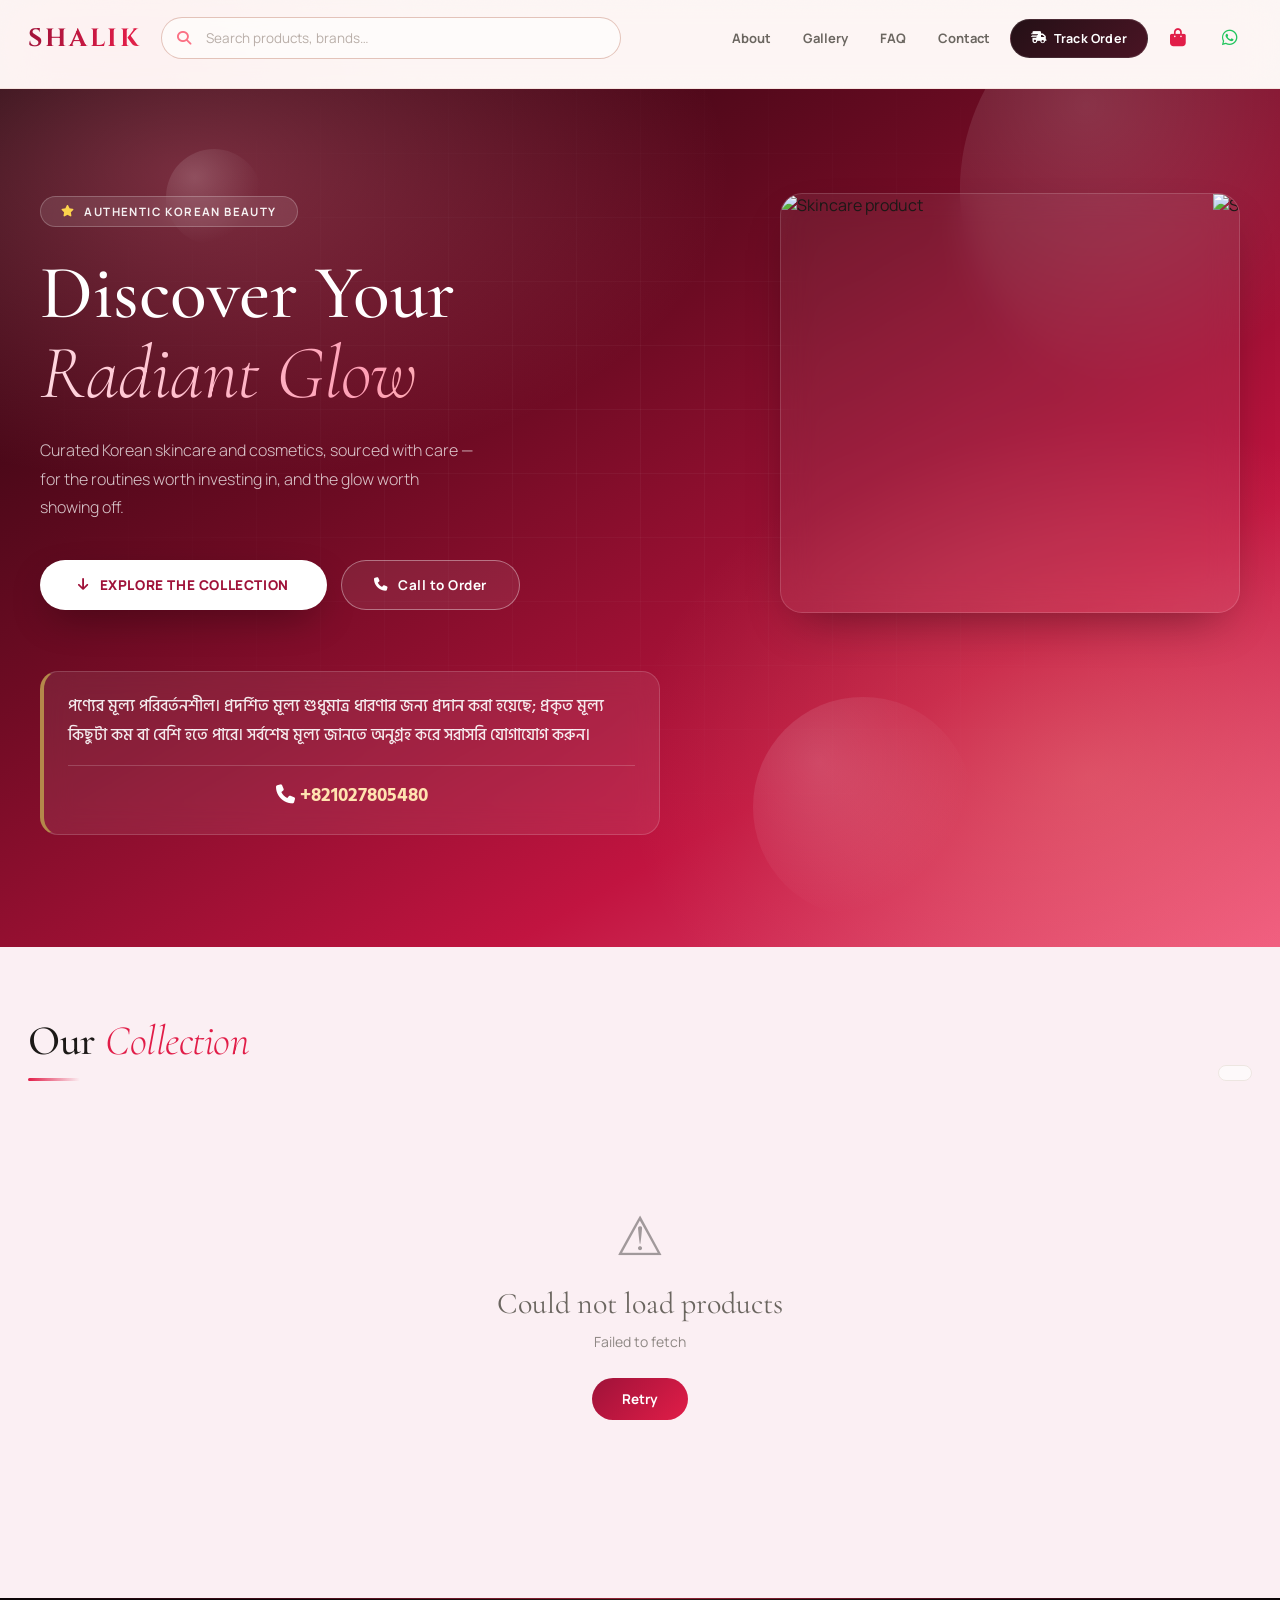
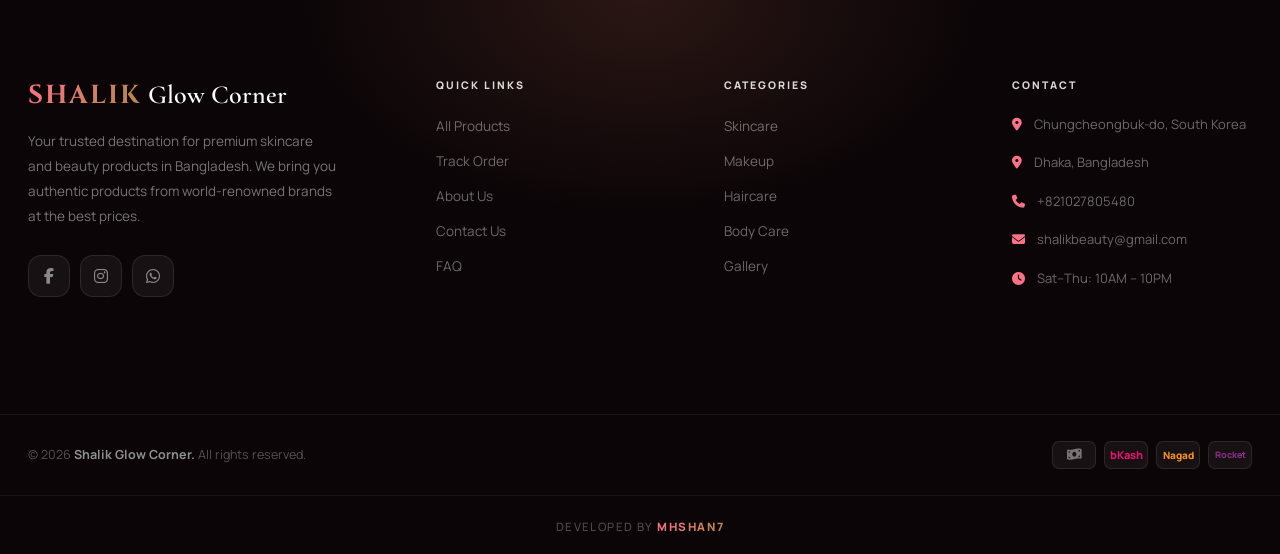
==== commit 09000568: "v33.5 - Location Added" ====
--- a/index.html
+++ b/index.html
@@ -485,6 +485,10 @@
                     <div class="footer-col-title">Contact</div>
                     <div class="footer-contact-item">
                         <i class="fas fa-location-dot"></i>
+                        <p>Chungcheongbuk-do, South Korea</p>
+                    </div>
+                    <div class="footer-contact-item">
+                        <i class="fas fa-location-dot"></i>
                         <p>Dhaka, Bangladesh</p>
                     </div>
                     <div class="footer-contact-item">
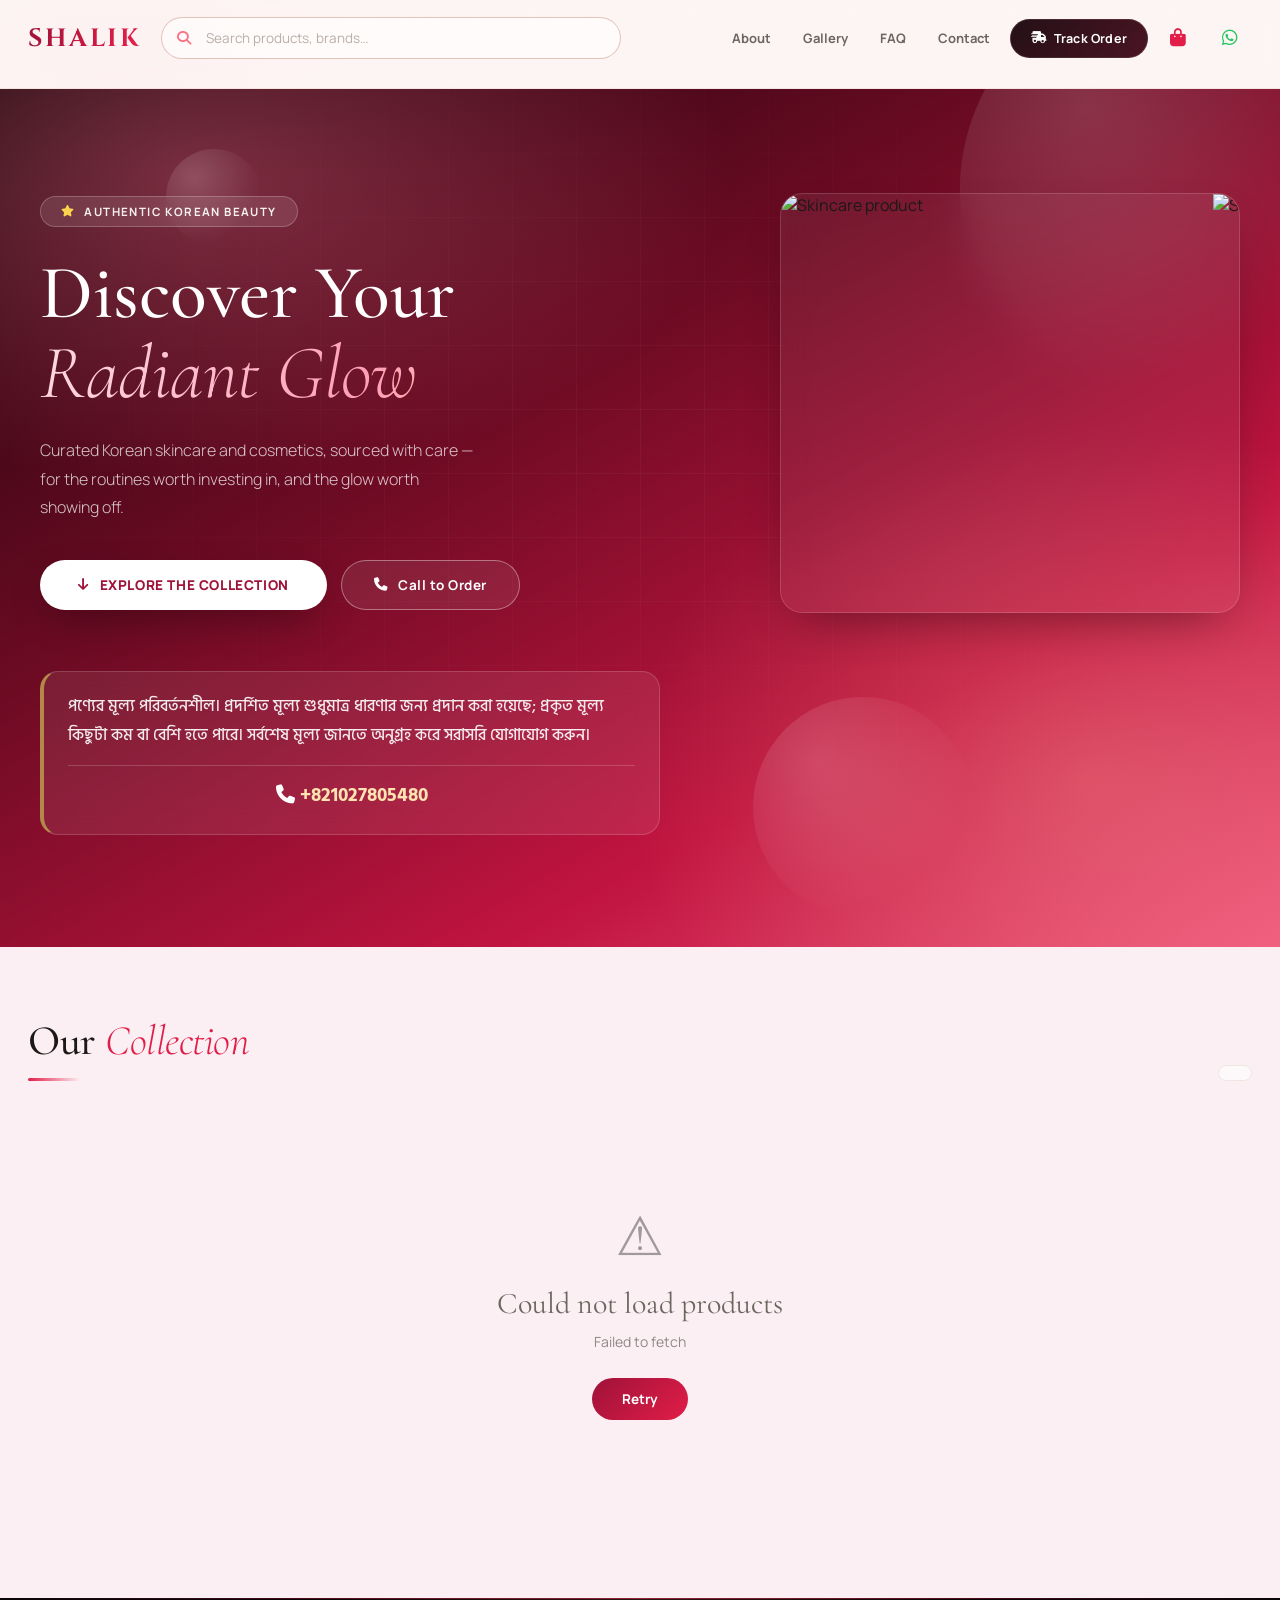
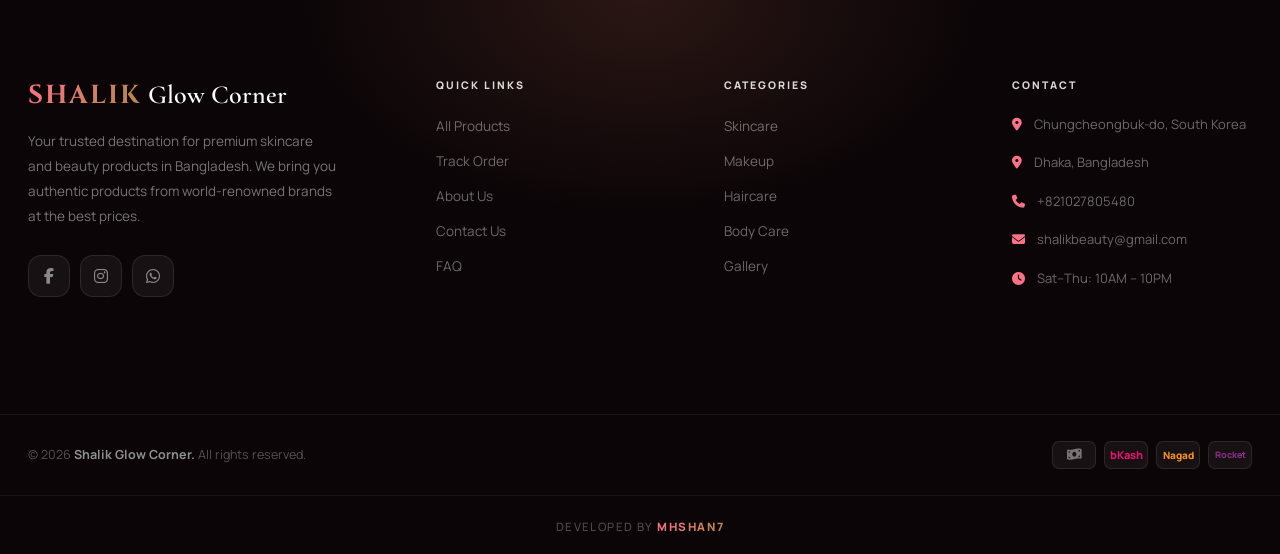
==== commit b018071f: "v33.8 - Changed name placeholder" ====
--- a/index.html
+++ b/index.html
@@ -254,10 +254,10 @@
             </div>
             <div class="form-row">
                 <div class="form-group"><label for="co-fn">First Name *</label><input type="text" id="co-fn"
-                        autocomplete="given-name" placeholder="Nargis" />
+                        autocomplete="given-name" placeholder="Nusrat" />
                 </div>
                 <div class="form-group"><label for="co-ln">Last Name *</label><input type="text" id="co-ln"
-                        autocomplete="family-name" placeholder="Akter" />
+                        autocomplete="family-name" placeholder="Jahan" />
                 </div>
             </div>
             <div class="form-group"><label for="co-phone">Contact Number *</label><input type="tel" id="co-phone"
@@ -317,8 +317,8 @@
             </div>
             <button class="btn-track-order" onclick="openTrackFromSuccess()"><i class="fa fa-location-dot"></i> Track My
                 Order</button>
-            <button class="btn-invoice" onclick="openInvoiceFromSuccess()"><i class="fa fa-file-invoice"></i> View
-                Invoice</button>
+            <!-- <button class="btn-invoice" onclick="openInvoiceFromSuccess()"><i class="fa fa-file-invoice"></i> View
+                Invoice</button> -->
             <button class="btn-done" onclick="closeSuccess()"><i class="fa fa-check"></i> Done</button>
         </div>
     </div>
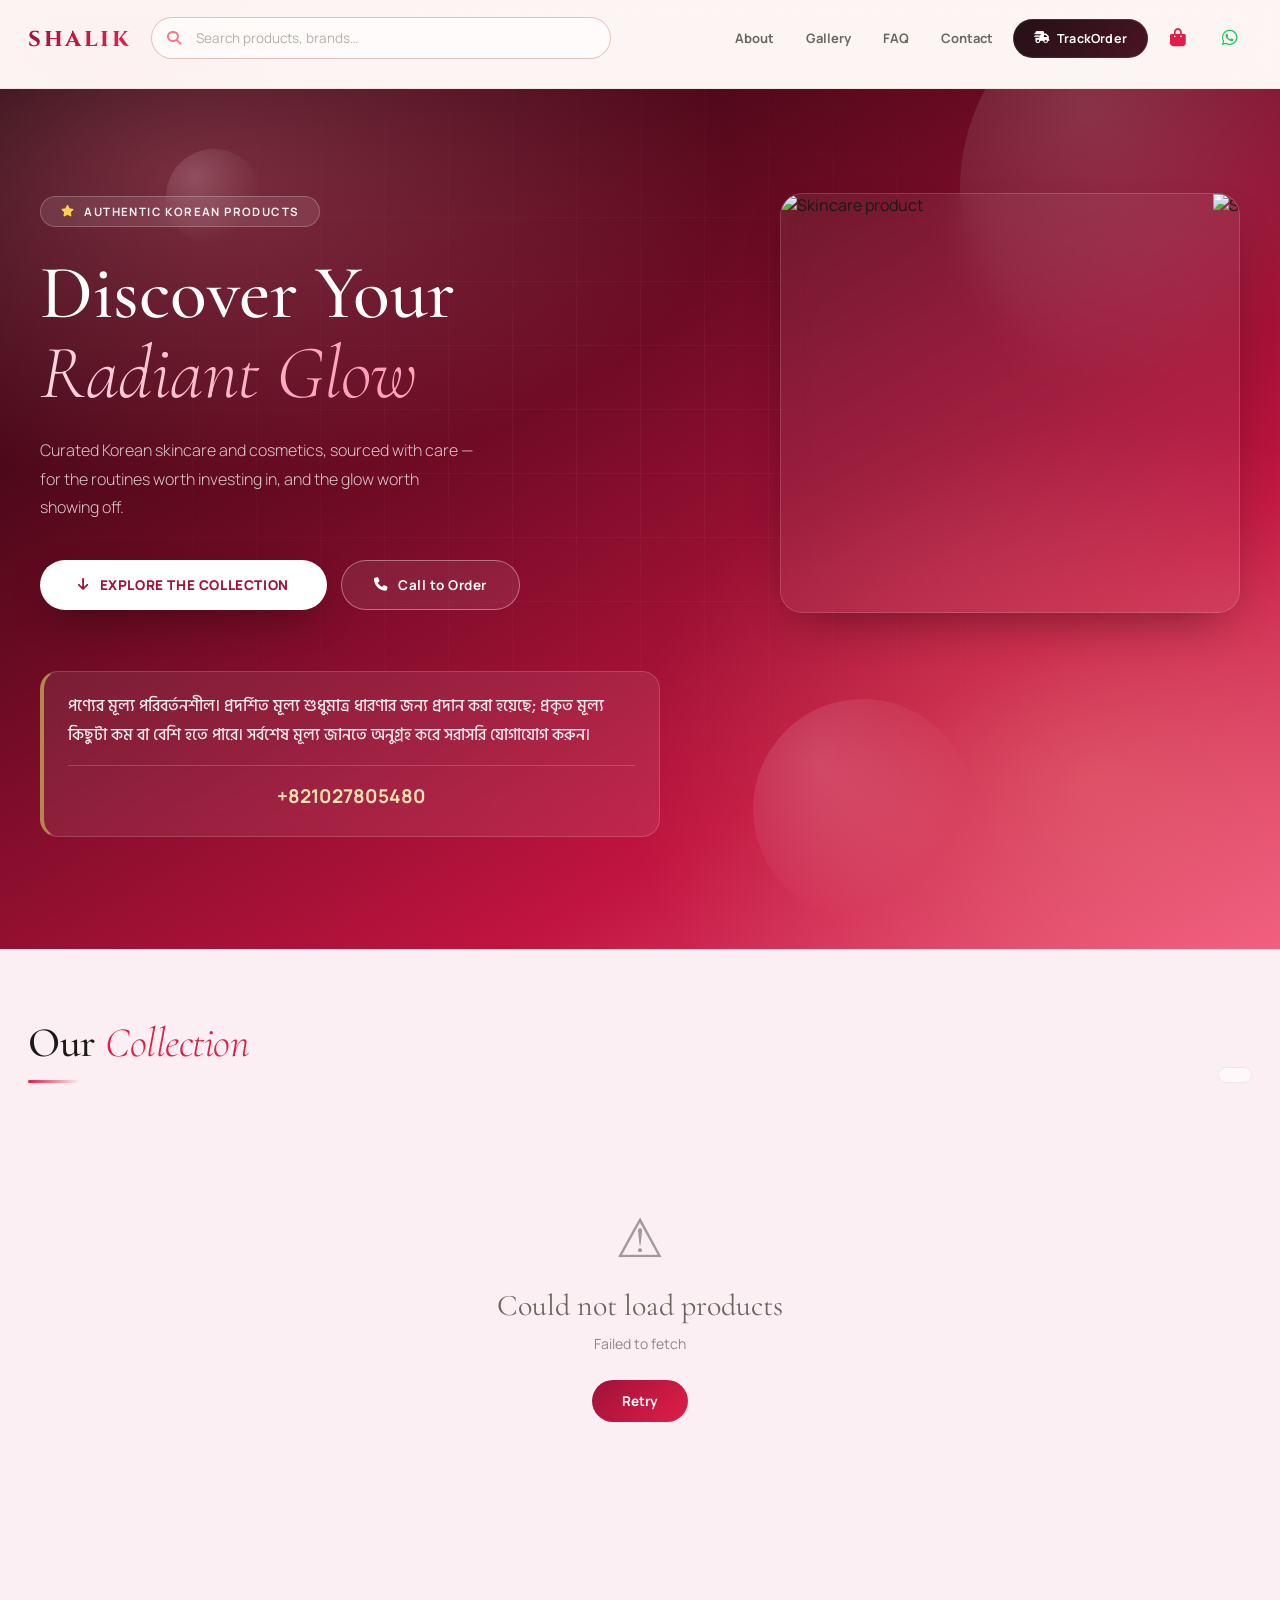
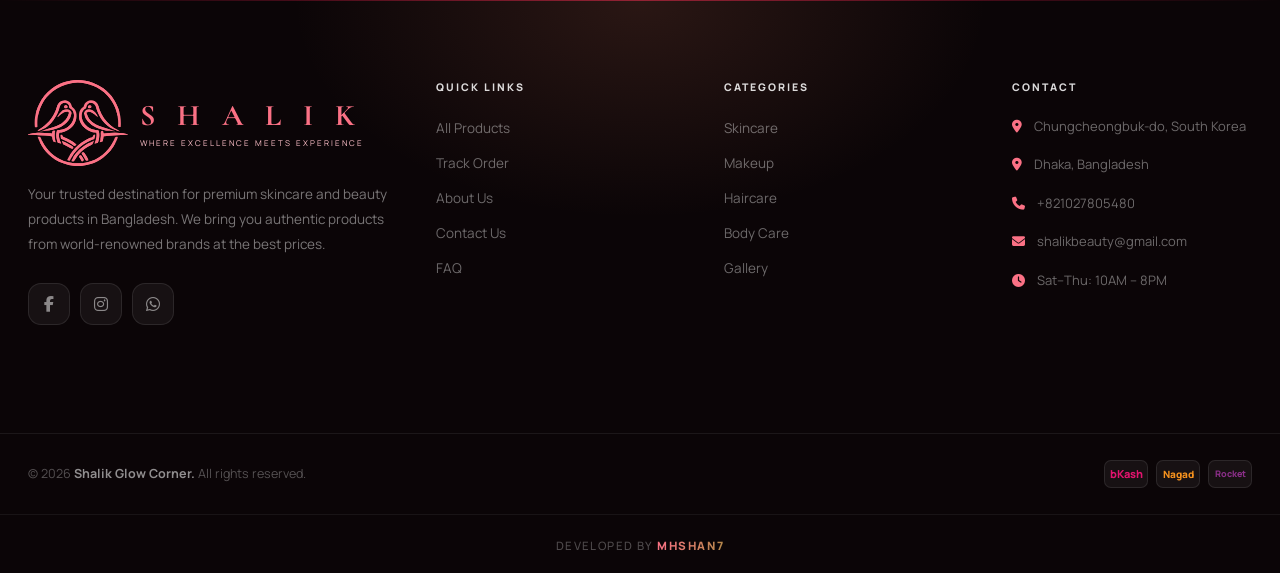
==== commit 7e24d1d1: "v33.9 - added lenis scroll , fix bugs add to cart , fix ui" ====
--- a/index.html
+++ b/index.html
@@ -9,7 +9,8 @@
         content="Shalik Glow Corner — authentic Korean skincare and cosmetics in Bangladesh. Live prices, real stock, instant orders and order tracking." />
     <meta name="theme-color" content="#9F1239" />
     <meta property="og:title" content="Shalik Glow Corner" />
-    <meta property="og:description" content="Authentic Korean skincare &amp; cosmetics — live prices, real stock, instant orders." />
+    <meta property="og:description"
+        content="Authentic Korean skincare &amp; cosmetics — live prices, real stock, instant orders." />
     <meta property="og:type" content="website" />
     <base target="_top" />
     <link rel="preconnect" href="https://fonts.googleapis.com">
@@ -22,6 +23,25 @@
     <link rel="stylesheet" href="./assets/styles.css" />
 </head>
 
+<script src="https://unpkg.com/lenis@1.3.13/dist/lenis.min.js"></script>
+
+<script>
+const lenis = new Lenis({
+    duration: 1.2,
+    smoothWheel: true,
+    lerp: 0.1,
+    wheelMultiplier: 1,
+    touchMultiplier: 1.5
+});
+
+function raf(time) {
+    lenis.raf(time);
+    requestAnimationFrame(raf);
+}
+
+requestAnimationFrame(raf);
+</script>
+
 <body>
 
     <div id="aura">
@@ -35,7 +55,7 @@
     <nav id="navbar">
         <div class="nav-main">
             <div class="nav-logo" id="site-logo" role="button" tabindex="0" onclick="scrollToShop()"
-                onkeydown="if(event.key==='Enter'||event.key===' '){event.preventDefault();scrollToShop();}">SHALIK</div>
+                onkeydown="if(event.key==='Enter'||event.key===' '){event.preventDefault();scrollToShop();}">shalik</div>
             <div class="search-wrap" id="search-wrap">
                 <div class="search-input-box">
                     <input type="search" id="search-inp" aria-label="Search products and brands"
@@ -50,14 +70,13 @@
                 <a href="gallery.html" class="nav-page-link">Gallery</a>
                 <a href="faq.html" class="nav-page-link">FAQ</a>
                 <a href="contact.html" class="nav-page-link">Contact</a>
-                <button class="nav-track-btn" onclick="openTrack()"><i class="fa-solid fa-truck-fast"></i><span>Track
-                        Order</span></button>
+                <button class="nav-track-btn" onclick="openTrack()"><i class="fa-solid fa-truck-fast"></i><span>TrackOrder</span></button>
                 <button class="nav-icon-btn" id="cart-btn" onclick="toggleCart()" title="Cart" aria-label="Open cart">
                     <i class="fa fa-bag-shopping"></i>
                     <span class="cart-count hidden" id="cart-cnt">0</span>
                 </button>
-                <a href="https://wa.me/qr/K32S62PEL6ZAK1" id="wa-btn" target="_blank" rel="noopener" class="nav-icon-btn"
-                    title="WhatsApp" aria-label="Chat on WhatsApp" style="color:#22C55E">
+                <a href="https://wa.me/message/OOV6ZSFN26OPP1" id="wa-btn" target="_blank" rel="noopener"
+                    class="nav-icon-btn" title="WhatsApp" aria-label="Chat on WhatsApp" style="color:#22C55E">
                     <i class="fa-brands fa-whatsapp"></i>
                 </a>
             </div>
@@ -75,15 +94,15 @@
                 id="mbn-cart-cnt">0</span></button>
         <button class="mbn-item" id="mbn-track" onclick="openTrack()"><i class="fa-solid fa-truck-fast"></i><span>Track
                 Order</span></button>
-        <a class="mbn-item" id="mbn-chat" href="https://wa.me/qr/K32S62PEL6ZAK1" target="_blank" rel="noopener"><i
+        <a class="mbn-item" id="mbn-chat" href="https://wa.me/message/OOV6ZSFN26OPP1" target="_blank" rel="noopener"><i
                 class="fa-brands fa-whatsapp"></i><span>Chat</span></a>
     </nav>
 
     <div id="sp-veil" onclick="closeSidePanel()"></div>
     <aside id="side-panel" aria-label="Filters">
         <div class="sp-head">
-            <h3 id="sp-title">Brands</h3><button class="icon-btn" aria-label="Close panel"
-                onclick="closeSidePanel()"><i class="fa fa-xmark"></i></button>
+            <h3 id="sp-title">Brands</h3><button class="icon-btn" aria-label="Close panel" onclick="closeSidePanel()"><i
+                    class="fa fa-xmark"></i></button>
         </div>
         <div class="sp-body" id="sp-body"></div>
     </aside>
@@ -95,81 +114,189 @@
         <div id="sparks"></div>
         <div class="hero-inner">
             <div class="hero-copy">
-                <div class="hero-eyebrow"><i class="fa fa-star"></i> Authentic Korean Beauty</div>
+                <div class="hero-eyebrow"><i class="fa fa-star"></i> Authentic Korean Products</div>
                 <h1 class="hero-title">Discover Your<br /><em>Radiant Glow</em></h1>
-                <p class="hero-sub">Curated Korean skincare and cosmetics, sourced with care — for the routines worth investing in, and the glow worth showing off.
+                <p class="hero-sub">Curated Korean skincare and cosmetics, sourced with care — for the routines worth
+                    investing in, and the glow worth showing off.
                 </p>
                 <div class="hero-btn-row">
-                    <a href="#shop" class="hero-btn"><i class="fa fa-arrow-down"></i> <span>Explore the Collection</span></a>
-                    <a href="tel:+821027805480" class="hero-btn-ghost"><i class="fa-solid fa-phone"></i> <span>Call to Order</span></a>
+                    <a href="#shop" class="hero-btn"><i class="fa fa-arrow-down"></i> <span>Explore the
+                            Collection</span></a>
+                    <a href="tel:+821027805480" class="hero-btn-ghost"><i class="fa-solid fa-phone"></i> <span>Call to
+                            Order</span></a>
                 </div>
             </div>
             <div class="hero-stats hero-stats--slider">
-            <div class="hero-slider-track">
-                <img class="hero-slide-img" src="https://cdn.bdstall.com/product-image/450008_800X800.webp" alt="Skincare product" loading="lazy" />
-                <img class="hero-slide-img" src="https://static-01.daraz.com.bd/p/9ca50e7cae1ccd8e284cf1dbe1dde138.jpg" alt="Skincare product" loading="lazy" />
-                <img class="hero-slide-img" src="https://au.thefaceshop.com/cdn/shop/files/RICE_CERAMIDECream.jpg?v=1753704558&width=1440" alt="The Face Shop Rice Ceramide Cream" loading="lazy" />
-                <img class="hero-slide-img" src="https://aubeautybazaar.com/cdn/shop/files/beauty-of-joseon-relief-sun-10ml-3896945.png?v=1771417989" alt="Beauty of Joseon Relief Sun" loading="lazy" />
-                <img class="hero-slide-img" src="https://poripati.net/wp-content/uploads/2026/04/Beauty-Of-Joseon-Relief-Sun-Aqua-Fresh-Rice-B5-SPF50-PA.jpg" alt="Beauty of Joseon Relief Sun Aqua Fresh" loading="lazy" />
-                <img class="hero-slide-img" src="https://cdn-image.oliveyoung.com/prdtImg/1835/27c3e0cd-b1e5-4db0-93a0-355b30c988a3.jpg?RS=1500x1500&AR=0&QT=80" alt="Korean skincare product" loading="lazy" />
-                <img class="hero-slide-img" src="https://glowberry.gr/cdn/shop/files/71kTiwQf_dL._SL1500.jpg?v=1765898684&width=1946" alt="Korean skincare product" loading="lazy" />
-                <img class="hero-slide-img" src="https://www.lamourlife.com/cdn/shop/files/BeautyofJoseonGroundRiceandHoneyGlowMask150ml_01.png?v=1762980856&width=1024" alt="Beauty of Joseon Ground Rice and Honey Glow Mask" loading="lazy" />
-                <img class="hero-slide-img" src="https://kcbazar.com/wp-content/uploads/2025/03/SKIN1004-Madagascar-Centella-Hyalu-Cica-Water-Fit-Sun-Serum-Spf-50-PA-50-ml-2-1.jpg" alt="SKIN1004 Madagascar Centella Hyalu-Cica Sun Serum" loading="lazy" />
-                <img class="hero-slide-img" src="https://skin1004india.com/cdn/shop/files/skin1004-cleanser-centella-light-cleansing-oil-38409133490422.jpg?v=1771411449&width=2048" alt="SKIN1004 Centella Light Cleansing Oil" loading="lazy" />
-                <img class="hero-slide-img" src="https://cosibella-wholesale.com/hpeciai/4d173c1e71becb2db87937996e984369/eng_pl_SKIN1004-Madagascar-Centella-Tone-Brightening-Capsule-Ampoule-Brightening-Ampoule-with-Asian-Centella-30ml-13943_1.webp" alt="SKIN1004 Tone Brightening Capsule Ampoule" loading="lazy" />
-                <img class="hero-slide-img" src="https://cdn-image.oliveyoung.com/prdtImg/1646/95aa899d-d54c-4bbe-a45c-81e65c038248.jpg?RS=1500x1500&AR=0&SF=webp&QT=80" alt="Korean skincare product" loading="lazy" />
-                <img class="hero-slide-img" src="https://www.koreanbeautykr.com/cdn/shop/files/skin1004-017977kn-1_1024x1024_b803f71c-753e-4477-82f0-246c5bed6c1b.webp?v=1743413802&width=1200" alt="SKIN1004 skincare product" loading="lazy" />
-                <img class="hero-slide-img" src="https://lavishta.com/wp-content/uploads/2024/12/Skin1004_Madagascar_Centella_Poremizing_Fresh_Ampoule_30ml_image_6__30111.jpg" alt="SKIN1004 Madagascar Centella Poremizing Fresh Ampoule" loading="lazy" />
-                <img class="hero-slide-img" src="https://unnieandco.fr/cdn/shop/files/221121_ReliefAmpoule.jpg?v=1736612787" alt="Beauty of Joseon Relief Ampoule" loading="lazy" />
-                <img class="hero-slide-img" src="https://finelook.com/cdn/shop/files/51AQLkArUDL.jpg?v=1747820707" alt="Korean skincare product" loading="lazy" />
-                <img class="hero-slide-img" src="https://m.media-amazon.com/images/I/612NxRjAoCL._AC_UF1000,1000_QL80_.jpg" alt="Skincare product" loading="lazy" />
-                <img class="hero-slide-img" src="https://static-01.daraz.com.bd/p/5429918527edbea7550021f81fb3fb2a.jpg" alt="Skincare product" loading="lazy" />
-                <img class="hero-slide-img" src="https://kiokii.com/cdn/shop/files/axis-y-dark-spot-correcting-glow-serum-mini-5mlaxis-ykiokii-and-2353019.webp?v=1757433614" alt="AXIS-Y Dark Spot Correcting Glow Serum" loading="lazy" />
-                <img class="hero-slide-img" src="https://i5.walmartimages.com/seo/AXIS-Y-Dark-Spot-Correcting-Glow-Toner_7682190d-3685-42f9-92ba-e9322e197d0d.e2fce9944959b380b6d0a1dd03eae9ab.jpeg" alt="AXIS-Y Dark Spot Correcting Glow Toner" loading="lazy" />
-                <img class="hero-slide-img" src="https://www.axis-y.com/cdn/shop/files/DarkSpotCorrectingGlowCream_1.png?crop=center&height=1500&v=1758523830&width=1200" alt="AXIS-Y Dark Spot Correcting Glow Cream" loading="lazy" />
-                <img class="hero-slide-img" src="https://glamournupur.com/wp-content/uploads/2025/11/Beaute-Glutathione-Brightening-Tone-Up-Cream-45ml.jpg" alt="Glutathione Brightening Tone-Up Cream" loading="lazy" />
-                <img class="hero-slide-img" src="https://static-01.daraz.com.bd/p/e14b57cb84a259b8b6906cf29e236419.jpg" alt="Skincare product" loading="lazy" />
-                <img class="hero-slide-img" src="https://fairskincarebd.com/wp-content/uploads/2020/01/Missha-Soft-Finish-Sun-Milk-SPF50_2.jpg" alt="Missha Soft Finish Sun Milk SPF50" loading="lazy" />
-                <img class="hero-slide-img" src="https://s3.ap-southeast-1.amazonaws.com/robyy.digital/dabosnail-cleanser1.jpg" alt="Dabo Snail Cleanser" loading="lazy" />
-                <img class="hero-slide-img" src="https://www.ogerio.com/wp-content/uploads/2025/05/Dabo-All-in-One-Black-Snail-Repair-Cream-50-ml-5.jpg" alt="Dabo All-in-One Black Snail Repair Cream" loading="lazy" />
-                <img class="hero-slide-img" src="https://tekka.com.bd/uploads/all/WWAxg1c9eGLIsKWkQlC9RtqZ0qSN2sGyb7nodQku.webp" alt="Skincare product" loading="lazy" />
-
-                <!-- duplicate set for a seamless loop -->
-                <img class="hero-slide-img" src="https://cdn.bdstall.com/product-image/450008_800X800.webp" alt="" aria-hidden="true" loading="lazy" />
-                <img class="hero-slide-img" src="https://static-01.daraz.com.bd/p/9ca50e7cae1ccd8e284cf1dbe1dde138.jpg" alt="" aria-hidden="true" loading="lazy" />
-                <img class="hero-slide-img" src="https://au.thefaceshop.com/cdn/shop/files/RICE_CERAMIDECream.jpg?v=1753704558&width=1440" alt="" aria-hidden="true" loading="lazy" />
-                <img class="hero-slide-img" src="https://aubeautybazaar.com/cdn/shop/files/beauty-of-joseon-relief-sun-10ml-3896945.png?v=1771417989" alt="" aria-hidden="true" loading="lazy" />
-                <img class="hero-slide-img" src="https://poripati.net/wp-content/uploads/2026/04/Beauty-Of-Joseon-Relief-Sun-Aqua-Fresh-Rice-B5-SPF50-PA.jpg" alt="" aria-hidden="true" loading="lazy" />
-                <img class="hero-slide-img" src="https://cdn-image.oliveyoung.com/prdtImg/1835/27c3e0cd-b1e5-4db0-93a0-355b30c988a3.jpg?RS=1500x1500&AR=0&QT=80" alt="" aria-hidden="true" loading="lazy" />
-                <img class="hero-slide-img" src="https://glowberry.gr/cdn/shop/files/71kTiwQf_dL._SL1500.jpg?v=1765898684&width=1946" alt="" aria-hidden="true" loading="lazy" />
-                <img class="hero-slide-img" src="https://www.lamourlife.com/cdn/shop/files/BeautyofJoseonGroundRiceandHoneyGlowMask150ml_01.png?v=1762980856&width=1024" alt="" aria-hidden="true" loading="lazy" />
-                <img class="hero-slide-img" src="https://kcbazar.com/wp-content/uploads/2025/03/SKIN1004-Madagascar-Centella-Hyalu-Cica-Water-Fit-Sun-Serum-Spf-50-PA-50-ml-2-1.jpg" alt="" aria-hidden="true" loading="lazy" />
-                <img class="hero-slide-img" src="https://skin1004india.com/cdn/shop/files/skin1004-cleanser-centella-light-cleansing-oil-38409133490422.jpg?v=1771411449&width=2048" alt="" aria-hidden="true" loading="lazy" />
-                <img class="hero-slide-img" src="https://cosibella-wholesale.com/hpeciai/4d173c1e71becb2db87937996e984369/eng_pl_SKIN1004-Madagascar-Centella-Tone-Brightening-Capsule-Ampoule-Brightening-Ampoule-with-Asian-Centella-30ml-13943_1.webp" alt="" aria-hidden="true" loading="lazy" />
-                <img class="hero-slide-img" src="https://cdn-image.oliveyoung.com/prdtImg/1646/95aa899d-d54c-4bbe-a45c-81e65c038248.jpg?RS=1500x1500&AR=0&SF=webp&QT=80" alt="" aria-hidden="true" loading="lazy" />
-                <img class="hero-slide-img" src="https://www.koreanbeautykr.com/cdn/shop/files/skin1004-017977kn-1_1024x1024_b803f71c-753e-4477-82f0-246c5bed6c1b.webp?v=1743413802&width=1200" alt="" aria-hidden="true" loading="lazy" />
-                <img class="hero-slide-img" src="https://lavishta.com/wp-content/uploads/2024/12/Skin1004_Madagascar_Centella_Poremizing_Fresh_Ampoule_30ml_image_6__30111.jpg" alt="" aria-hidden="true" loading="lazy" />
-                <img class="hero-slide-img" src="https://unnieandco.fr/cdn/shop/files/221121_ReliefAmpoule.jpg?v=1736612787" alt="" aria-hidden="true" loading="lazy" />
-                <img class="hero-slide-img" src="https://finelook.com/cdn/shop/files/51AQLkArUDL.jpg?v=1747820707" alt="" aria-hidden="true" loading="lazy" />
-                <img class="hero-slide-img" src="https://m.media-amazon.com/images/I/612NxRjAoCL._AC_UF1000,1000_QL80_.jpg" alt="" aria-hidden="true" loading="lazy" />
-                <img class="hero-slide-img" src="https://static-01.daraz.com.bd/p/5429918527edbea7550021f81fb3fb2a.jpg" alt="" aria-hidden="true" loading="lazy" />
-                <img class="hero-slide-img" src="https://kiokii.com/cdn/shop/files/axis-y-dark-spot-correcting-glow-serum-mini-5mlaxis-ykiokii-and-2353019.webp?v=1757433614" alt="" aria-hidden="true" loading="lazy" />
-                <img class="hero-slide-img" src="https://i5.walmartimages.com/seo/AXIS-Y-Dark-Spot-Correcting-Glow-Toner_7682190d-3685-42f9-92ba-e9322e197d0d.e2fce9944959b380b6d0a1dd03eae9ab.jpeg" alt="" aria-hidden="true" loading="lazy" />
-                <img class="hero-slide-img" src="https://www.axis-y.com/cdn/shop/files/DarkSpotCorrectingGlowCream_1.png?crop=center&height=1500&v=1758523830&width=1200" alt="" aria-hidden="true" loading="lazy" />
-                <img class="hero-slide-img" src="https://glamournupur.com/wp-content/uploads/2025/11/Beaute-Glutathione-Brightening-Tone-Up-Cream-45ml.jpg" alt="" aria-hidden="true" loading="lazy" />
-                <img class="hero-slide-img" src="https://static-01.daraz.com.bd/p/e14b57cb84a259b8b6906cf29e236419.jpg" alt="" aria-hidden="true" loading="lazy" />
-                <img class="hero-slide-img" src="https://fairskincarebd.com/wp-content/uploads/2020/01/Missha-Soft-Finish-Sun-Milk-SPF50_2.jpg" alt="" aria-hidden="true" loading="lazy" />
-                <img class="hero-slide-img" src="https://s3.ap-southeast-1.amazonaws.com/robyy.digital/dabosnail-cleanser1.jpg" alt="" aria-hidden="true" loading="lazy" />
-                <img class="hero-slide-img" src="https://www.ogerio.com/wp-content/uploads/2025/05/Dabo-All-in-One-Black-Snail-Repair-Cream-50-ml-5.jpg" alt="" aria-hidden="true" loading="lazy" />
-                <img class="hero-slide-img" src="https://tekka.com.bd/uploads/all/WWAxg1c9eGLIsKWkQlC9RtqZ0qSN2sGyb7nodQku.webp" alt="" aria-hidden="true" loading="lazy" />
-            </div>
+                <div class="hero-slider-track">
+                    <img class="hero-slide-img" src="https://cdn.bdstall.com/product-image/450008_800X800.webp"
+                        alt="Skincare product" loading="lazy" />
+                    <img class="hero-slide-img"
+                        src="https://static-01.daraz.com.bd/p/9ca50e7cae1ccd8e284cf1dbe1dde138.jpg"
+                        alt="Skincare product" loading="lazy" />
+                    <img class="hero-slide-img"
+                        src="https://au.thefaceshop.com/cdn/shop/files/RICE_CERAMIDECream.jpg?v=1753704558&width=1440"
+                        alt="The Face Shop Rice Ceramide Cream" loading="lazy" />
+                    <img class="hero-slide-img"
+                        src="https://aubeautybazaar.com/cdn/shop/files/beauty-of-joseon-relief-sun-10ml-3896945.png?v=1771417989"
+                        alt="Beauty of Joseon Relief Sun" loading="lazy" />
+                    <img class="hero-slide-img"
+                        src="https://poripati.net/wp-content/uploads/2026/04/Beauty-Of-Joseon-Relief-Sun-Aqua-Fresh-Rice-B5-SPF50-PA.jpg"
+                        alt="Beauty of Joseon Relief Sun Aqua Fresh" loading="lazy" />
+                    <img class="hero-slide-img"
+                        src="https://cdn-image.oliveyoung.com/prdtImg/1835/27c3e0cd-b1e5-4db0-93a0-355b30c988a3.jpg?RS=1500x1500&AR=0&QT=80"
+                        alt="Korean skincare product" loading="lazy" />
+                    <img class="hero-slide-img"
+                        src="https://glowberry.gr/cdn/shop/files/71kTiwQf_dL._SL1500.jpg?v=1765898684&width=1946"
+                        alt="Korean skincare product" loading="lazy" />
+                    <img class="hero-slide-img"
+                        src="https://www.lamourlife.com/cdn/shop/files/BeautyofJoseonGroundRiceandHoneyGlowMask150ml_01.png?v=1762980856&width=1024"
+                        alt="Beauty of Joseon Ground Rice and Honey Glow Mask" loading="lazy" />
+                    <img class="hero-slide-img"
+                        src="https://kcbazar.com/wp-content/uploads/2025/03/SKIN1004-Madagascar-Centella-Hyalu-Cica-Water-Fit-Sun-Serum-Spf-50-PA-50-ml-2-1.jpg"
+                        alt="SKIN1004 Madagascar Centella Hyalu-Cica Sun Serum" loading="lazy" />
+                    <img class="hero-slide-img"
+                        src="https://skin1004india.com/cdn/shop/files/skin1004-cleanser-centella-light-cleansing-oil-38409133490422.jpg?v=1771411449&width=2048"
+                        alt="SKIN1004 Centella Light Cleansing Oil" loading="lazy" />
+                    <img class="hero-slide-img"
+                        src="https://cosibella-wholesale.com/hpeciai/4d173c1e71becb2db87937996e984369/eng_pl_SKIN1004-Madagascar-Centella-Tone-Brightening-Capsule-Ampoule-Brightening-Ampoule-with-Asian-Centella-30ml-13943_1.webp"
+                        alt="SKIN1004 Tone Brightening Capsule Ampoule" loading="lazy" />
+                    <img class="hero-slide-img"
+                        src="https://cdn-image.oliveyoung.com/prdtImg/1646/95aa899d-d54c-4bbe-a45c-81e65c038248.jpg?RS=1500x1500&AR=0&SF=webp&QT=80"
+                        alt="Korean skincare product" loading="lazy" />
+                    <img class="hero-slide-img"
+                        src="https://www.koreanbeautykr.com/cdn/shop/files/skin1004-017977kn-1_1024x1024_b803f71c-753e-4477-82f0-246c5bed6c1b.webp?v=1743413802&width=1200"
+                        alt="SKIN1004 skincare product" loading="lazy" />
+                    <img class="hero-slide-img"
+                        src="https://lavishta.com/wp-content/uploads/2024/12/Skin1004_Madagascar_Centella_Poremizing_Fresh_Ampoule_30ml_image_6__30111.jpg"
+                        alt="SKIN1004 Madagascar Centella Poremizing Fresh Ampoule" loading="lazy" />
+                    <img class="hero-slide-img"
+                        src="https://unnieandco.fr/cdn/shop/files/221121_ReliefAmpoule.jpg?v=1736612787"
+                        alt="Beauty of Joseon Relief Ampoule" loading="lazy" />
+                    <img class="hero-slide-img" src="https://finelook.com/cdn/shop/files/51AQLkArUDL.jpg?v=1747820707"
+                        alt="Korean skincare product" loading="lazy" />
+                    <img class="hero-slide-img"
+                        src="https://m.media-amazon.com/images/I/612NxRjAoCL._AC_UF1000,1000_QL80_.jpg"
+                        alt="Skincare product" loading="lazy" />
+                    <img class="hero-slide-img"
+                        src="https://static-01.daraz.com.bd/p/5429918527edbea7550021f81fb3fb2a.jpg"
+                        alt="Skincare product" loading="lazy" />
+                    <img class="hero-slide-img"
+                        src="https://kiokii.com/cdn/shop/files/axis-y-dark-spot-correcting-glow-serum-mini-5mlaxis-ykiokii-and-2353019.webp?v=1757433614"
+                        alt="AXIS-Y Dark Spot Correcting Glow Serum" loading="lazy" />
+                    <img class="hero-slide-img"
+                        src="https://i5.walmartimages.com/seo/AXIS-Y-Dark-Spot-Correcting-Glow-Toner_7682190d-3685-42f9-92ba-e9322e197d0d.e2fce9944959b380b6d0a1dd03eae9ab.jpeg"
+                        alt="AXIS-Y Dark Spot Correcting Glow Toner" loading="lazy" />
+                    <img class="hero-slide-img"
+                        src="https://www.axis-y.com/cdn/shop/files/DarkSpotCorrectingGlowCream_1.png?crop=center&height=1500&v=1758523830&width=1200"
+                        alt="AXIS-Y Dark Spot Correcting Glow Cream" loading="lazy" />
+                    <img class="hero-slide-img"
+                        src="https://glamournupur.com/wp-content/uploads/2025/11/Beaute-Glutathione-Brightening-Tone-Up-Cream-45ml.jpg"
+                        alt="Glutathione Brightening Tone-Up Cream" loading="lazy" />
+                    <img class="hero-slide-img"
+                        src="https://static-01.daraz.com.bd/p/e14b57cb84a259b8b6906cf29e236419.jpg"
+                        alt="Skincare product" loading="lazy" />
+                    <img class="hero-slide-img"
+                        src="https://fairskincarebd.com/wp-content/uploads/2020/01/Missha-Soft-Finish-Sun-Milk-SPF50_2.jpg"
+                        alt="Missha Soft Finish Sun Milk SPF50" loading="lazy" />
+                    <img class="hero-slide-img"
+                        src="https://s3.ap-southeast-1.amazonaws.com/robyy.digital/dabosnail-cleanser1.jpg"
+                        alt="Dabo Snail Cleanser" loading="lazy" />
+                    <img class="hero-slide-img"
+                        src="https://www.ogerio.com/wp-content/uploads/2025/05/Dabo-All-in-One-Black-Snail-Repair-Cream-50-ml-5.jpg"
+                        alt="Dabo All-in-One Black Snail Repair Cream" loading="lazy" />
+                    <img class="hero-slide-img"
+                        src="https://tekka.com.bd/uploads/all/WWAxg1c9eGLIsKWkQlC9RtqZ0qSN2sGyb7nodQku.webp"
+                        alt="Skincare product" loading="lazy" />
+
+                    <!-- duplicate set for a seamless loop -->
+                    <img class="hero-slide-img" src="https://cdn.bdstall.com/product-image/450008_800X800.webp" alt=""
+                        aria-hidden="true" loading="lazy" />
+                    <img class="hero-slide-img"
+                        src="https://static-01.daraz.com.bd/p/9ca50e7cae1ccd8e284cf1dbe1dde138.jpg" alt=""
+                        aria-hidden="true" loading="lazy" />
+                    <img class="hero-slide-img"
+                        src="https://au.thefaceshop.com/cdn/shop/files/RICE_CERAMIDECream.jpg?v=1753704558&width=1440"
+                        alt="" aria-hidden="true" loading="lazy" />
+                    <img class="hero-slide-img"
+                        src="https://aubeautybazaar.com/cdn/shop/files/beauty-of-joseon-relief-sun-10ml-3896945.png?v=1771417989"
+                        alt="" aria-hidden="true" loading="lazy" />
+                    <img class="hero-slide-img"
+                        src="https://poripati.net/wp-content/uploads/2026/04/Beauty-Of-Joseon-Relief-Sun-Aqua-Fresh-Rice-B5-SPF50-PA.jpg"
+                        alt="" aria-hidden="true" loading="lazy" />
+                    <img class="hero-slide-img"
+                        src="https://cdn-image.oliveyoung.com/prdtImg/1835/27c3e0cd-b1e5-4db0-93a0-355b30c988a3.jpg?RS=1500x1500&AR=0&QT=80"
+                        alt="" aria-hidden="true" loading="lazy" />
+                    <img class="hero-slide-img"
+                        src="https://glowberry.gr/cdn/shop/files/71kTiwQf_dL._SL1500.jpg?v=1765898684&width=1946" alt=""
+                        aria-hidden="true" loading="lazy" />
+                    <img class="hero-slide-img"
+                        src="https://www.lamourlife.com/cdn/shop/files/BeautyofJoseonGroundRiceandHoneyGlowMask150ml_01.png?v=1762980856&width=1024"
+                        alt="" aria-hidden="true" loading="lazy" />
+                    <img class="hero-slide-img"
+                        src="https://kcbazar.com/wp-content/uploads/2025/03/SKIN1004-Madagascar-Centella-Hyalu-Cica-Water-Fit-Sun-Serum-Spf-50-PA-50-ml-2-1.jpg"
+                        alt="" aria-hidden="true" loading="lazy" />
+                    <img class="hero-slide-img"
+                        src="https://skin1004india.com/cdn/shop/files/skin1004-cleanser-centella-light-cleansing-oil-38409133490422.jpg?v=1771411449&width=2048"
+                        alt="" aria-hidden="true" loading="lazy" />
+                    <img class="hero-slide-img"
+                        src="https://cosibella-wholesale.com/hpeciai/4d173c1e71becb2db87937996e984369/eng_pl_SKIN1004-Madagascar-Centella-Tone-Brightening-Capsule-Ampoule-Brightening-Ampoule-with-Asian-Centella-30ml-13943_1.webp"
+                        alt="" aria-hidden="true" loading="lazy" />
+                    <img class="hero-slide-img"
+                        src="https://cdn-image.oliveyoung.com/prdtImg/1646/95aa899d-d54c-4bbe-a45c-81e65c038248.jpg?RS=1500x1500&AR=0&SF=webp&QT=80"
+                        alt="" aria-hidden="true" loading="lazy" />
+                    <img class="hero-slide-img"
+                        src="https://www.koreanbeautykr.com/cdn/shop/files/skin1004-017977kn-1_1024x1024_b803f71c-753e-4477-82f0-246c5bed6c1b.webp?v=1743413802&width=1200"
+                        alt="" aria-hidden="true" loading="lazy" />
+                    <img class="hero-slide-img"
+                        src="https://lavishta.com/wp-content/uploads/2024/12/Skin1004_Madagascar_Centella_Poremizing_Fresh_Ampoule_30ml_image_6__30111.jpg"
+                        alt="" aria-hidden="true" loading="lazy" />
+                    <img class="hero-slide-img"
+                        src="https://unnieandco.fr/cdn/shop/files/221121_ReliefAmpoule.jpg?v=1736612787" alt=""
+                        aria-hidden="true" loading="lazy" />
+                    <img class="hero-slide-img" src="https://finelook.com/cdn/shop/files/51AQLkArUDL.jpg?v=1747820707"
+                        alt="" aria-hidden="true" loading="lazy" />
+                    <img class="hero-slide-img"
+                        src="https://m.media-amazon.com/images/I/612NxRjAoCL._AC_UF1000,1000_QL80_.jpg" alt=""
+                        aria-hidden="true" loading="lazy" />
+                    <img class="hero-slide-img"
+                        src="https://static-01.daraz.com.bd/p/5429918527edbea7550021f81fb3fb2a.jpg" alt=""
+                        aria-hidden="true" loading="lazy" />
+                    <img class="hero-slide-img"
+                        src="https://kiokii.com/cdn/shop/files/axis-y-dark-spot-correcting-glow-serum-mini-5mlaxis-ykiokii-and-2353019.webp?v=1757433614"
+                        alt="" aria-hidden="true" loading="lazy" />
+                    <img class="hero-slide-img"
+                        src="https://i5.walmartimages.com/seo/AXIS-Y-Dark-Spot-Correcting-Glow-Toner_7682190d-3685-42f9-92ba-e9322e197d0d.e2fce9944959b380b6d0a1dd03eae9ab.jpeg"
+                        alt="" aria-hidden="true" loading="lazy" />
+                    <img class="hero-slide-img"
+                        src="https://www.axis-y.com/cdn/shop/files/DarkSpotCorrectingGlowCream_1.png?crop=center&height=1500&v=1758523830&width=1200"
+                        alt="" aria-hidden="true" loading="lazy" />
+                    <img class="hero-slide-img"
+                        src="https://glamournupur.com/wp-content/uploads/2025/11/Beaute-Glutathione-Brightening-Tone-Up-Cream-45ml.jpg"
+                        alt="" aria-hidden="true" loading="lazy" />
+                    <img class="hero-slide-img"
+                        src="https://static-01.daraz.com.bd/p/e14b57cb84a259b8b6906cf29e236419.jpg" alt=""
+                        aria-hidden="true" loading="lazy" />
+                    <img class="hero-slide-img"
+                        src="https://fairskincarebd.com/wp-content/uploads/2020/01/Missha-Soft-Finish-Sun-Milk-SPF50_2.jpg"
+                        alt="" aria-hidden="true" loading="lazy" />
+                    <img class="hero-slide-img"
+                        src="https://s3.ap-southeast-1.amazonaws.com/robyy.digital/dabosnail-cleanser1.jpg" alt=""
+                        aria-hidden="true" loading="lazy" />
+                    <img class="hero-slide-img"
+                        src="https://www.ogerio.com/wp-content/uploads/2025/05/Dabo-All-in-One-Black-Snail-Repair-Cream-50-ml-5.jpg"
+                        alt="" aria-hidden="true" loading="lazy" />
+                    <img class="hero-slide-img"
+                        src="https://tekka.com.bd/uploads/all/WWAxg1c9eGLIsKWkQlC9RtqZ0qSN2sGyb7nodQku.webp" alt=""
+                        aria-hidden="true" loading="lazy" />
+                </div>
 
             </div>
 
             <div class="price-note" lang="bn">
-                পণ্যের মূল্য পরিবর্তনশীল। প্রদর্শিত মূল্য শুধুমাত্র ধারণার জন্য প্রদান করা হয়েছে; প্রকৃত মূল্য কিছুটা কম বা বেশি হতে পারে। সর্বশেষ মূল্য জানতে অনুগ্রহ করে সরাসরি যোগাযোগ করুন।
+                পণ্যের মূল্য পরিবর্তনশীল। প্রদর্শিত মূল্য শুধুমাত্র ধারণার জন্য প্রদান করা হয়েছে; প্রকৃত মূল্য কিছুটা
+                কম বা বেশি হতে পারে। সর্বশেষ মূল্য জানতে অনুগ্রহ করে সরাসরি যোগাযোগ করুন।
                 <div class="contact-number">
-                    <i class="fa-solid fa-phone" style="color: #fff;"></i> <a href="tel:+821027805480">+821027805480</a>
+                    <a href="tel:+821027805480">+821027805480</a>
                 </div>
             </div>
         </div>
@@ -229,9 +356,8 @@
                 </div>
                 <p class="modal-stock" id="m-stock"></p>
                 <div class="qty-row">
-                    <div class="qty-ctrl"><button aria-label="Decrease quantity"
-                            onclick="mQty(-1)">−</button><span id="m-qty">1</span><button aria-label="Increase quantity"
-                            onclick="mQty(1)">+</button></div>
+                    <div class="qty-ctrl"><button aria-label="Decrease quantity" onclick="mQty(-1)">−</button><span
+                            id="m-qty">1</span><button aria-label="Increase quantity" onclick="mQty(1)">+</button></div>
                     <button class="btn-add-modal" id="m-add" onclick="addFromModal()"><i class="fa fa-bag-shopping"></i>
                         Add to Bag</button>
                 </div>
@@ -449,15 +575,28 @@
         <div class="footer-main">
             <div class="footer-grid">
                 <div class="reveal">
-                    <div class="footer-brand-name"> <span class="brand-logo-text">Shalik</span> Glow Corner</div>
-                    <p class="footer-about">Your trusted destination for premium skincare and beauty products in Bangladesh. We bring you authentic products from world-renowned brands at the best prices.</p>
+                    <div class="footer-brand-name" style="display: flex; align-items: center; gap: 12px;">
+                        <img src="./assets/logo/shalik_1.svg" alt="shalik" style="width: 100px; height: auto;">
+
+                        <div style="display: flex; flex-direction: column;">
+                            <div style="color:#fb7185; font-size: 30px; font-weight: 700; letter-spacing: 22px;">
+                                SHALIK
+                            </div>
+
+                            <div style="color:#ffc1ca;font-family:manrope;font-size: 8px; font-weight: 400; letter-spacing: 2px; margin-top: 3px; white-space: nowrap;">
+                                WHERE EXCELLENCE MEETS EXPERIENCE
+                            </div>
+                        </div>
+                    </div>
+                    <p class="footer-about">Your trusted destination for premium skincare and beauty products in
+                        Bangladesh. We bring you authentic products from world-renowned brands at the best prices.</p>
                     <div class="footer-socials">
-                        <a href="https://www.facebook.com/people/Shalik-Beauty/61553616282600/" target="_blank"
+                        <a href="https://www.facebook.com/people/shalik-Beauty/61553616282600/" target="_blank"
                             rel="noopener" aria-label="Facebook" class="footer-social-link"><i
                                 class="fab fa-facebook-f"></i></a>
                         <a href="https://www.instagram.com/shalikbeauty007" target="_blank" rel="noopener"
                             aria-label="Instagram" class="footer-social-link"><i class="fab fa-instagram"></i></a>
-                        <a href="https://wa.me/qr/K32S62PEL6ZAK1" target="_blank" rel="noopener" aria-label="WhatsApp"
+                        <a href="https://wa.me/message/OOV6ZSFN26OPP1" target="_blank" rel="noopener" aria-label="WhatsApp"
                             id="wa-footer" class="footer-social-link"><i class="fab fa-whatsapp"></i></a>
                     </div>
                 </div>
@@ -501,7 +640,7 @@
                     </div>
                     <div class="footer-contact-item">
                         <i class="fas fa-clock"></i>
-                        <p>Sat–Thu: 10AM – 10PM</p>
+                        <p>Sat–Thu: 10AM – 8PM</p>
                     </div>
                 </div>
             </div>
@@ -509,23 +648,23 @@
         <div class="footer-bottom">
             <div class="footer-copy">© 2026 <strong>Shalik Glow Corner.</strong> All rights reserved.</div>
             <div class="footer-payments">
-                <div class="footer-pay-icon"><i class="fas fa-money-bill-wave"></i></div>
+                <!-- <div class="footer-pay-icon"><i class="fas fa-money-bill-wave"></i></div> -->
                 <div class="footer-pay-icon" style="font-size:11px;font-weight:800;color:#E2136E;">bKash</div>
                 <div class="footer-pay-icon" style="font-size:10px;font-weight:800;color:#F6921E;">Nagad</div>
                 <div class="footer-pay-icon" style="font-size:9px;font-weight:800;color:#8B2F89;">Rocket</div>
             </div>
         </div>
-    <div class="footer-credit">
-    <span>
-        Developed by
-        <a href="https://wa.me/8801764640824" target="_blank" rel="noopener noreferrer">
-            <strong>mhshan7</strong>
-        </a>
-    </span>
-</div>
+        <div class="footer-credit">
+            <span>
+                Developed by
+                <a href="https://wa.me/88+821027805480" target="_blank" rel="noopener noreferrer">
+                    <strong>mhshan7</strong>
+                </a>
+            </span>
+        </div>
     </footer>
 
     <script src="./assets/site.js"></script>
 </body>
 
-</html>
+</html>
--- a/assets/styles.css
+++ b/assets/styles.css
@@ -105,6 +105,27 @@
 html {
     scroll-behavior: smooth;
     overflow-x: clip;
+}
+
+html.lenis,
+html.lenis body {
+    height: auto;
+}
+
+.lenis.lenis-smooth {
+    scroll-behavior: auto !important;
+}
+
+.lenis.lenis-smooth [data-lenis-prevent] {
+    overscroll-behavior: contain;
+}
+
+.lenis.lenis-stopped {
+    overflow: clip;
+}
+
+.lenis.lenis-smooth iframe {
+    pointer-events: none;
 }
 
 body {
@@ -1045,7 +1066,15 @@
 }
 
 .hero-btn:hover i {
-    animation: bob 1s ease-in-out infinite
+    animation: bob 1s ease-in-out infinite;
+}
+
+.hero-btn:hover {
+    color: #fff !important;
+}
+
+.hero-btn:hover span {
+    color: #fff !important;
 }
 
 .hero-btn-ghost {
@@ -1245,6 +1274,7 @@
 }
 
 .contact-number a {
+    font-family: "Manrope", sans-serif;
     color: #FFE3B0;
     transition: var(--tr);
     display: inline-block
@@ -1606,7 +1636,7 @@
 }
 
 .p-old {
-    font-size: 12.5px;
+    font-size: 16px;
     color: #B0A69F;
     text-decoration: line-through
 }
@@ -3453,7 +3483,7 @@
 .brand-logo-text {
     font-family: var(--ff-logo);
     font-weight: 700;
-    letter-spacing: 2px;
+    letter-spacing: 12px;
     text-transform: uppercase;
     background: linear-gradient(100deg, var(--rose-m), var(--gold), var(--rose-m));
     background-size: 200% auto;
@@ -3468,7 +3498,7 @@
     color: rgba(255, 255, 255, .45);
     line-height: 1.85;
     margin-bottom: 26px;
-    max-width: 310px
+    max-width: 410px
 }
 
 .footer-socials {
